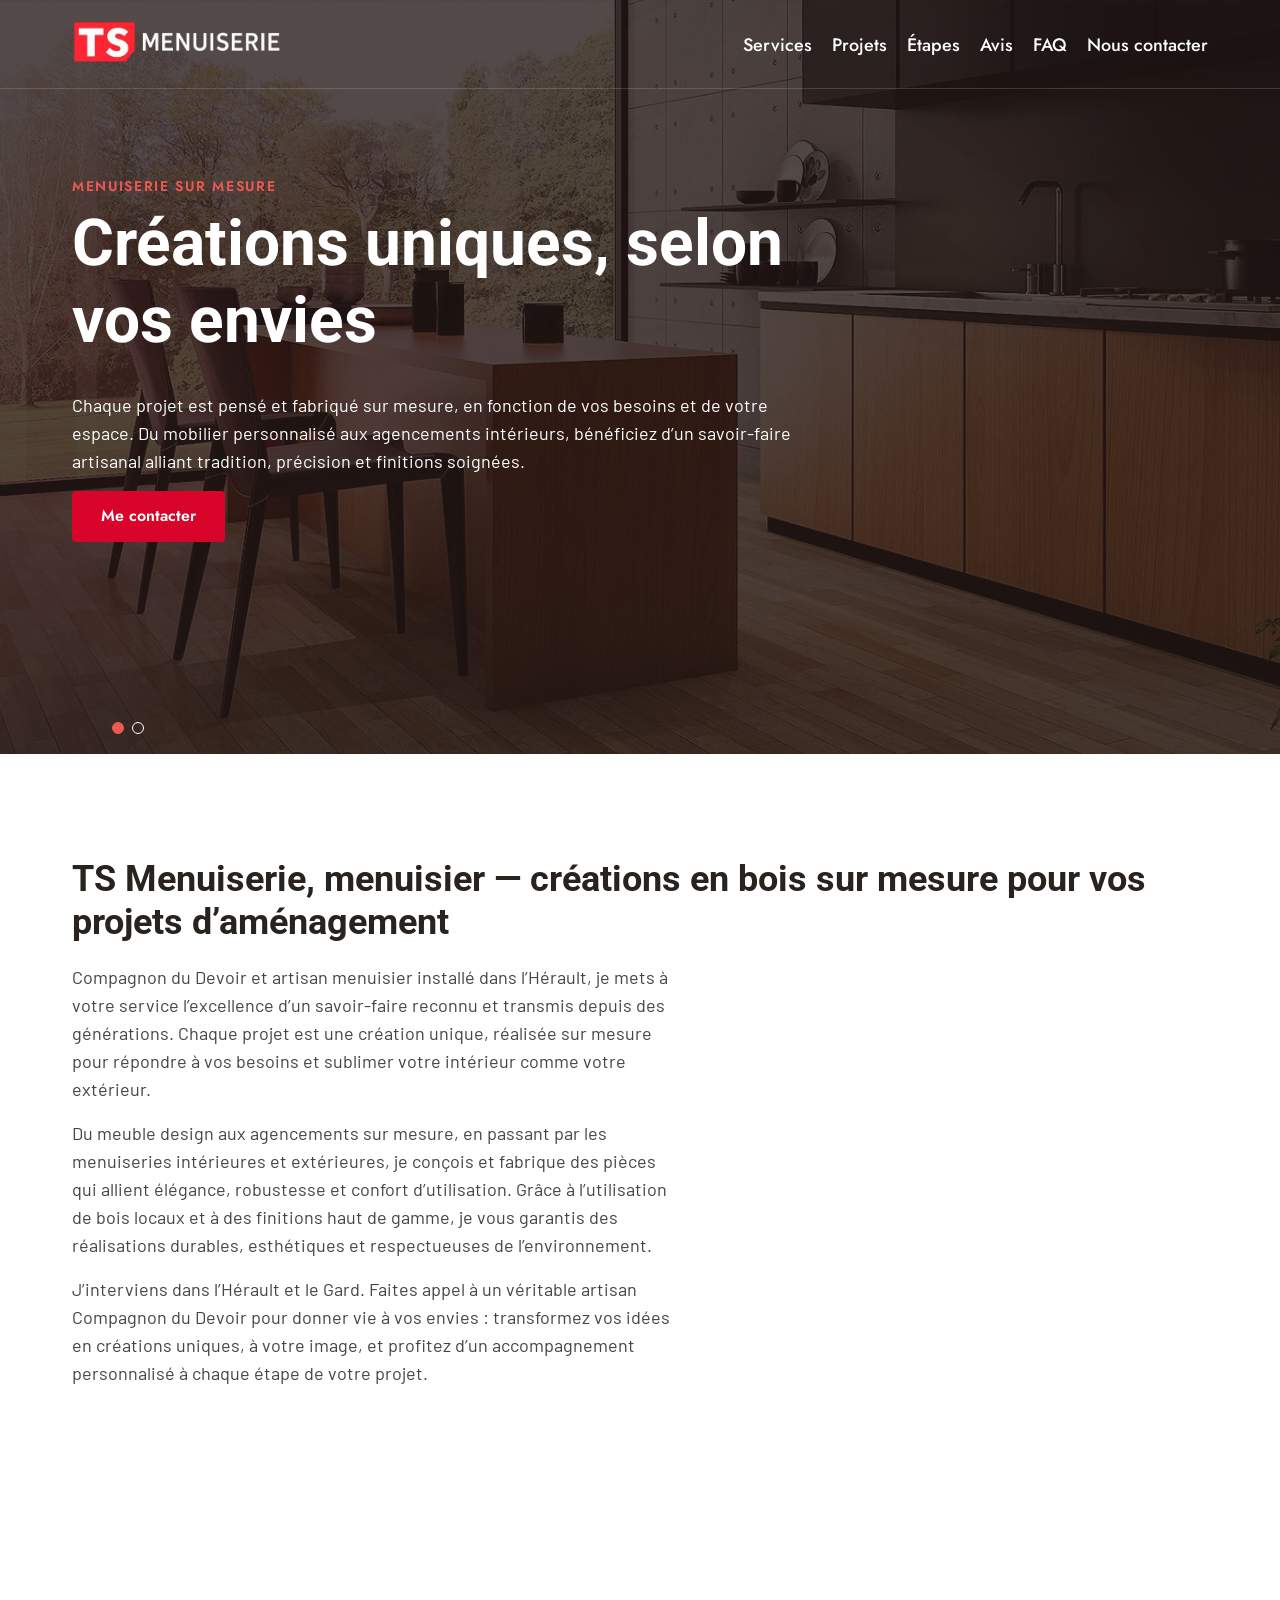
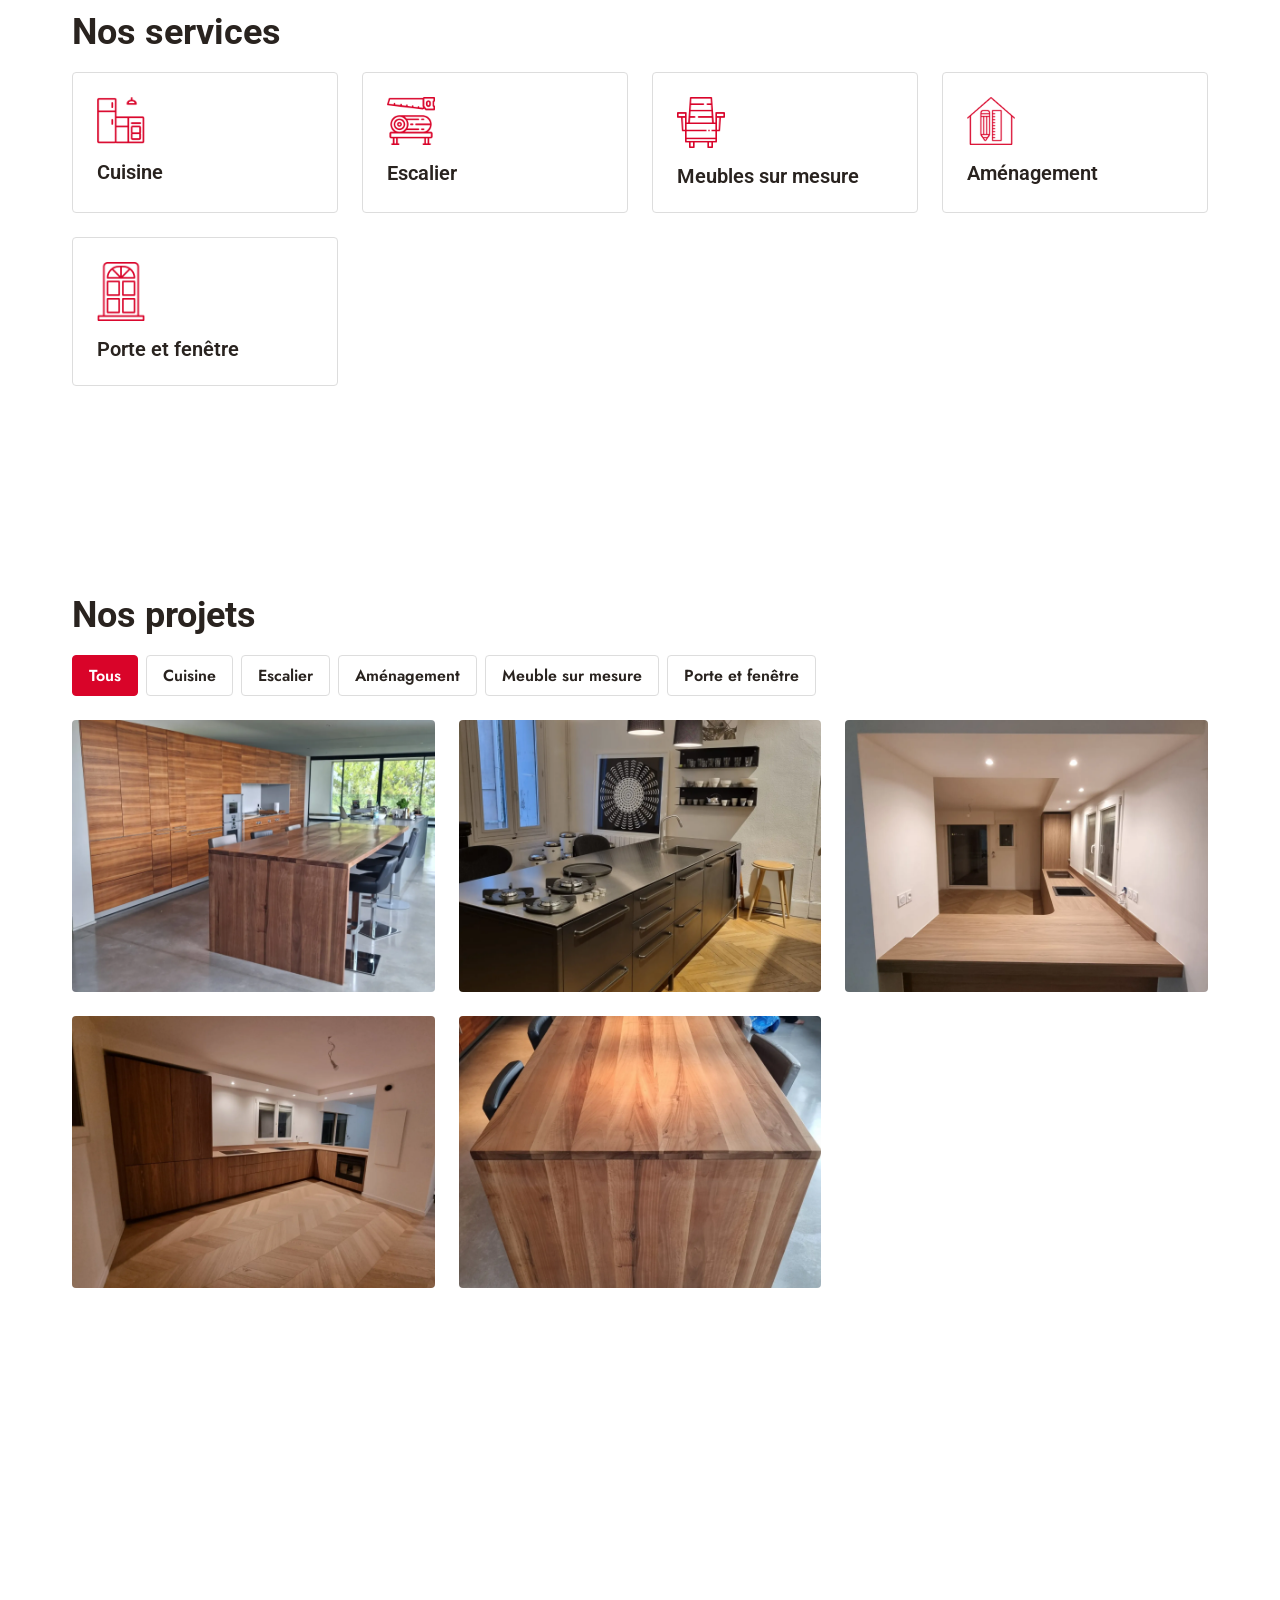
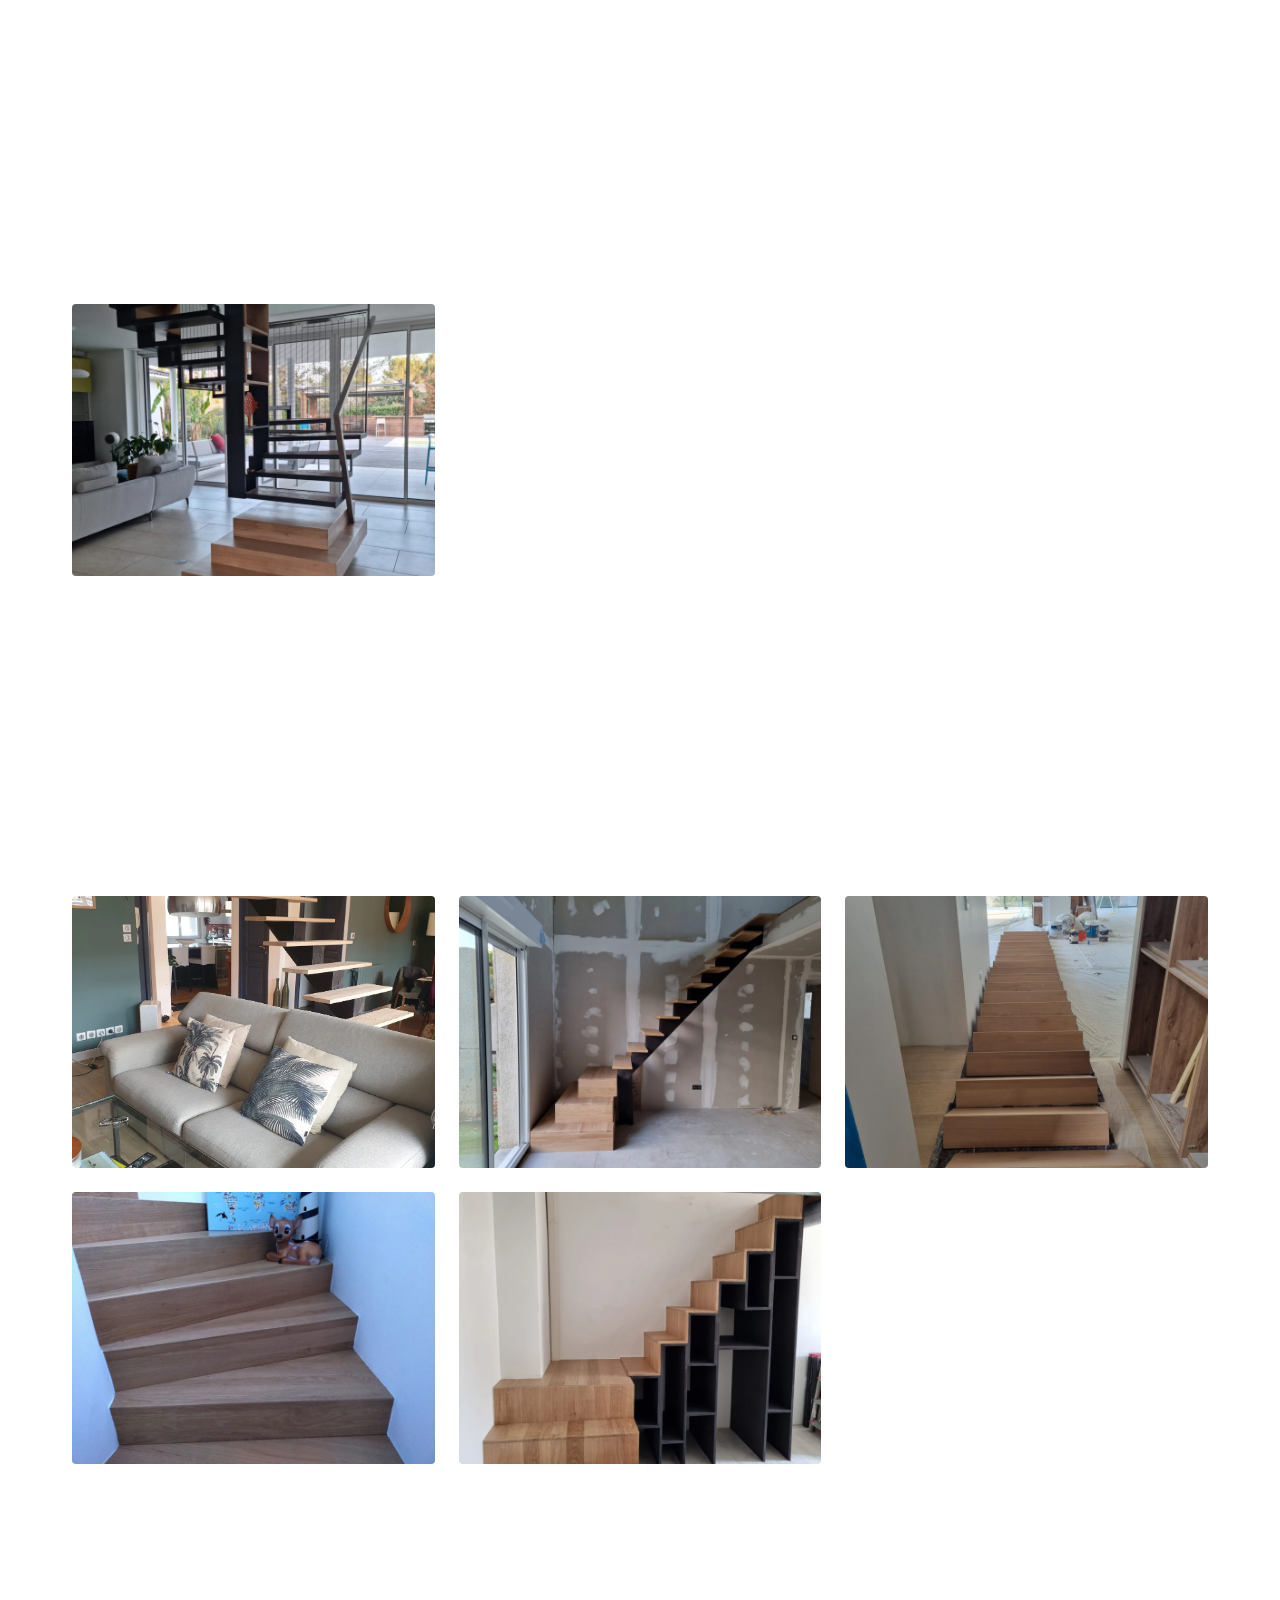
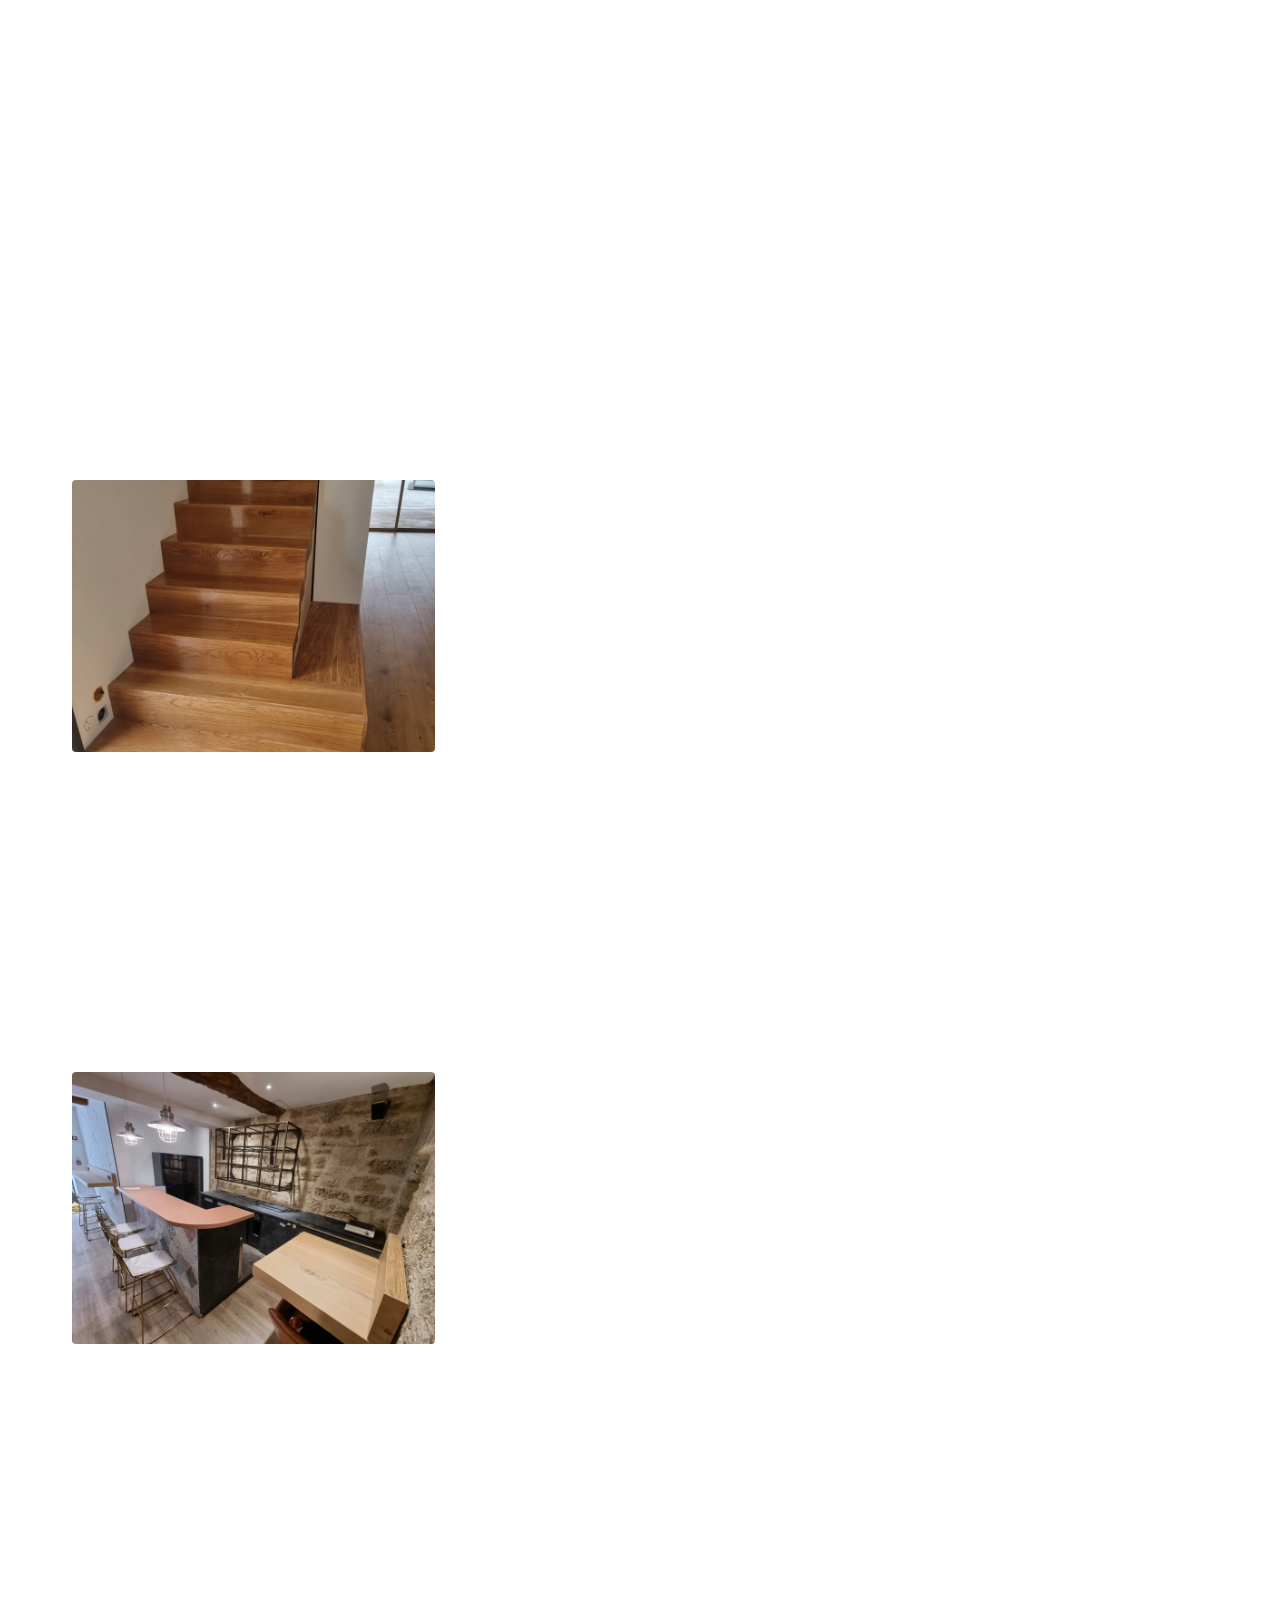
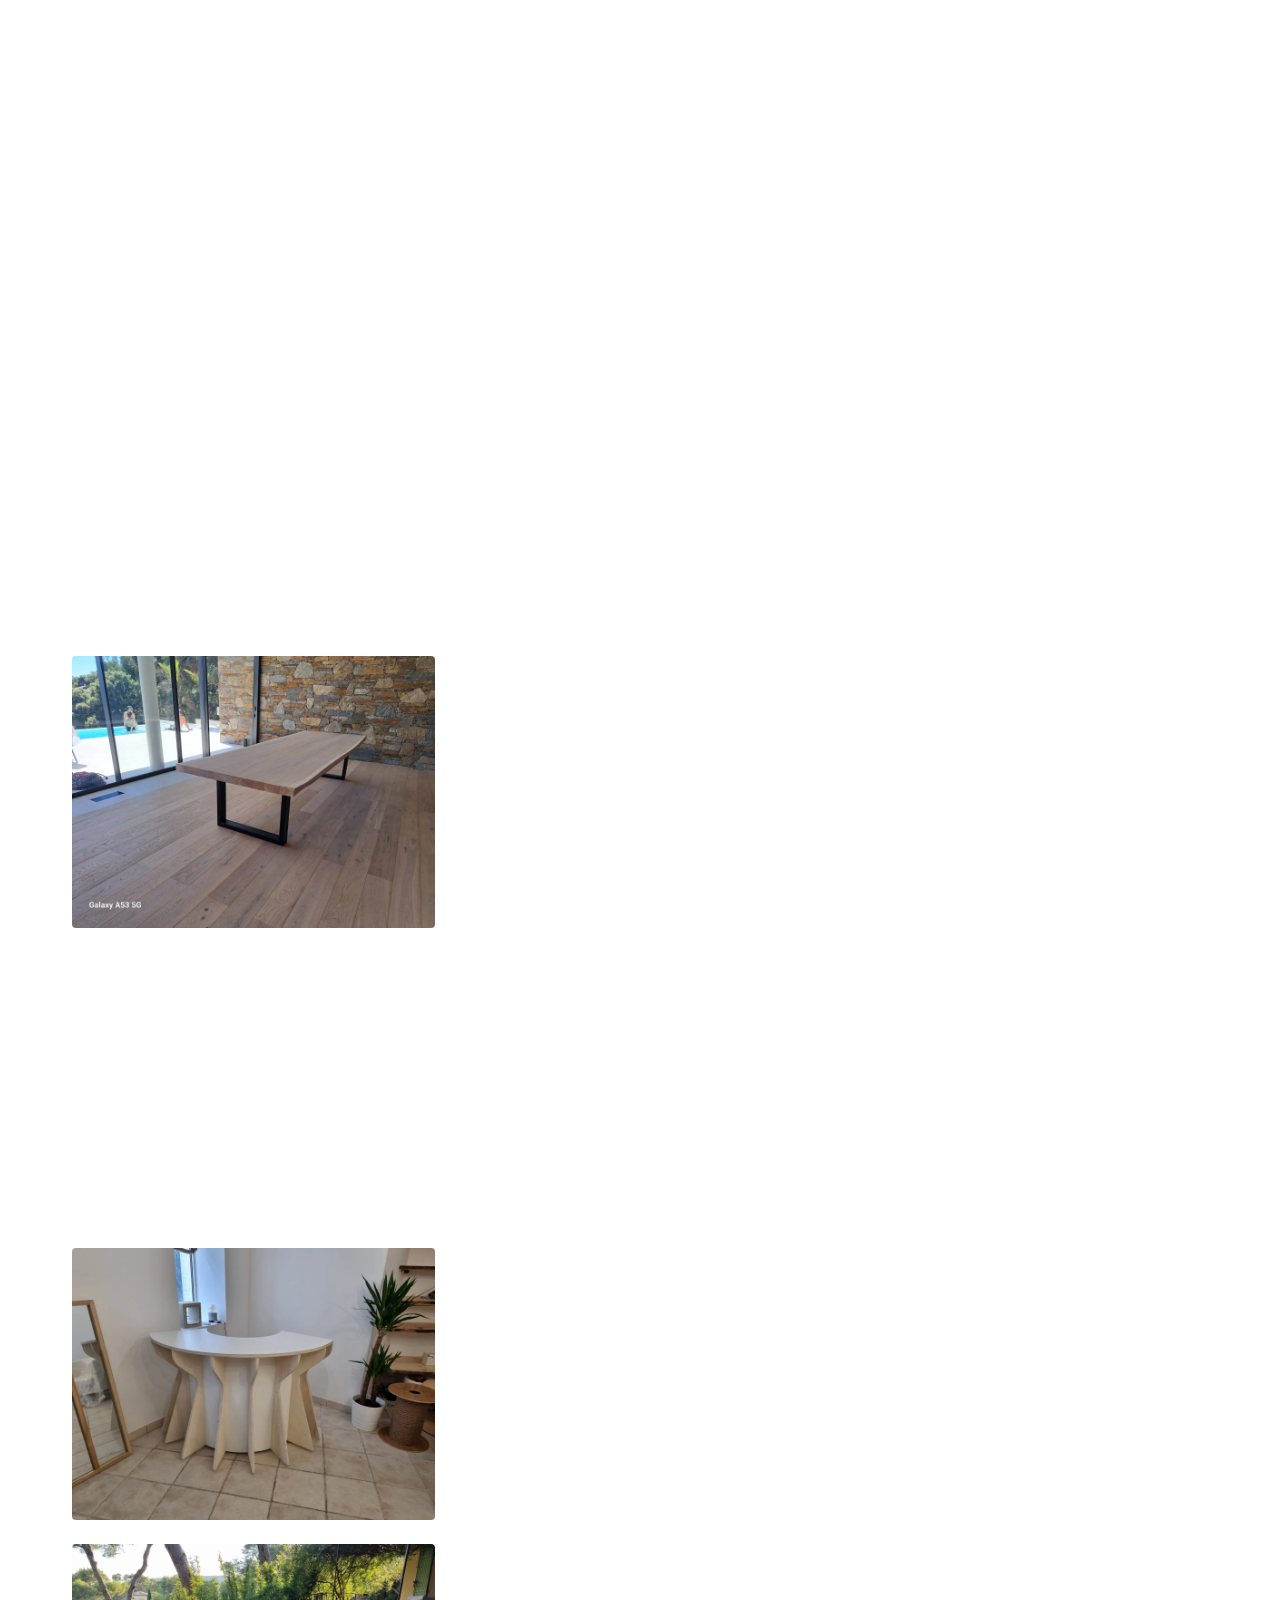
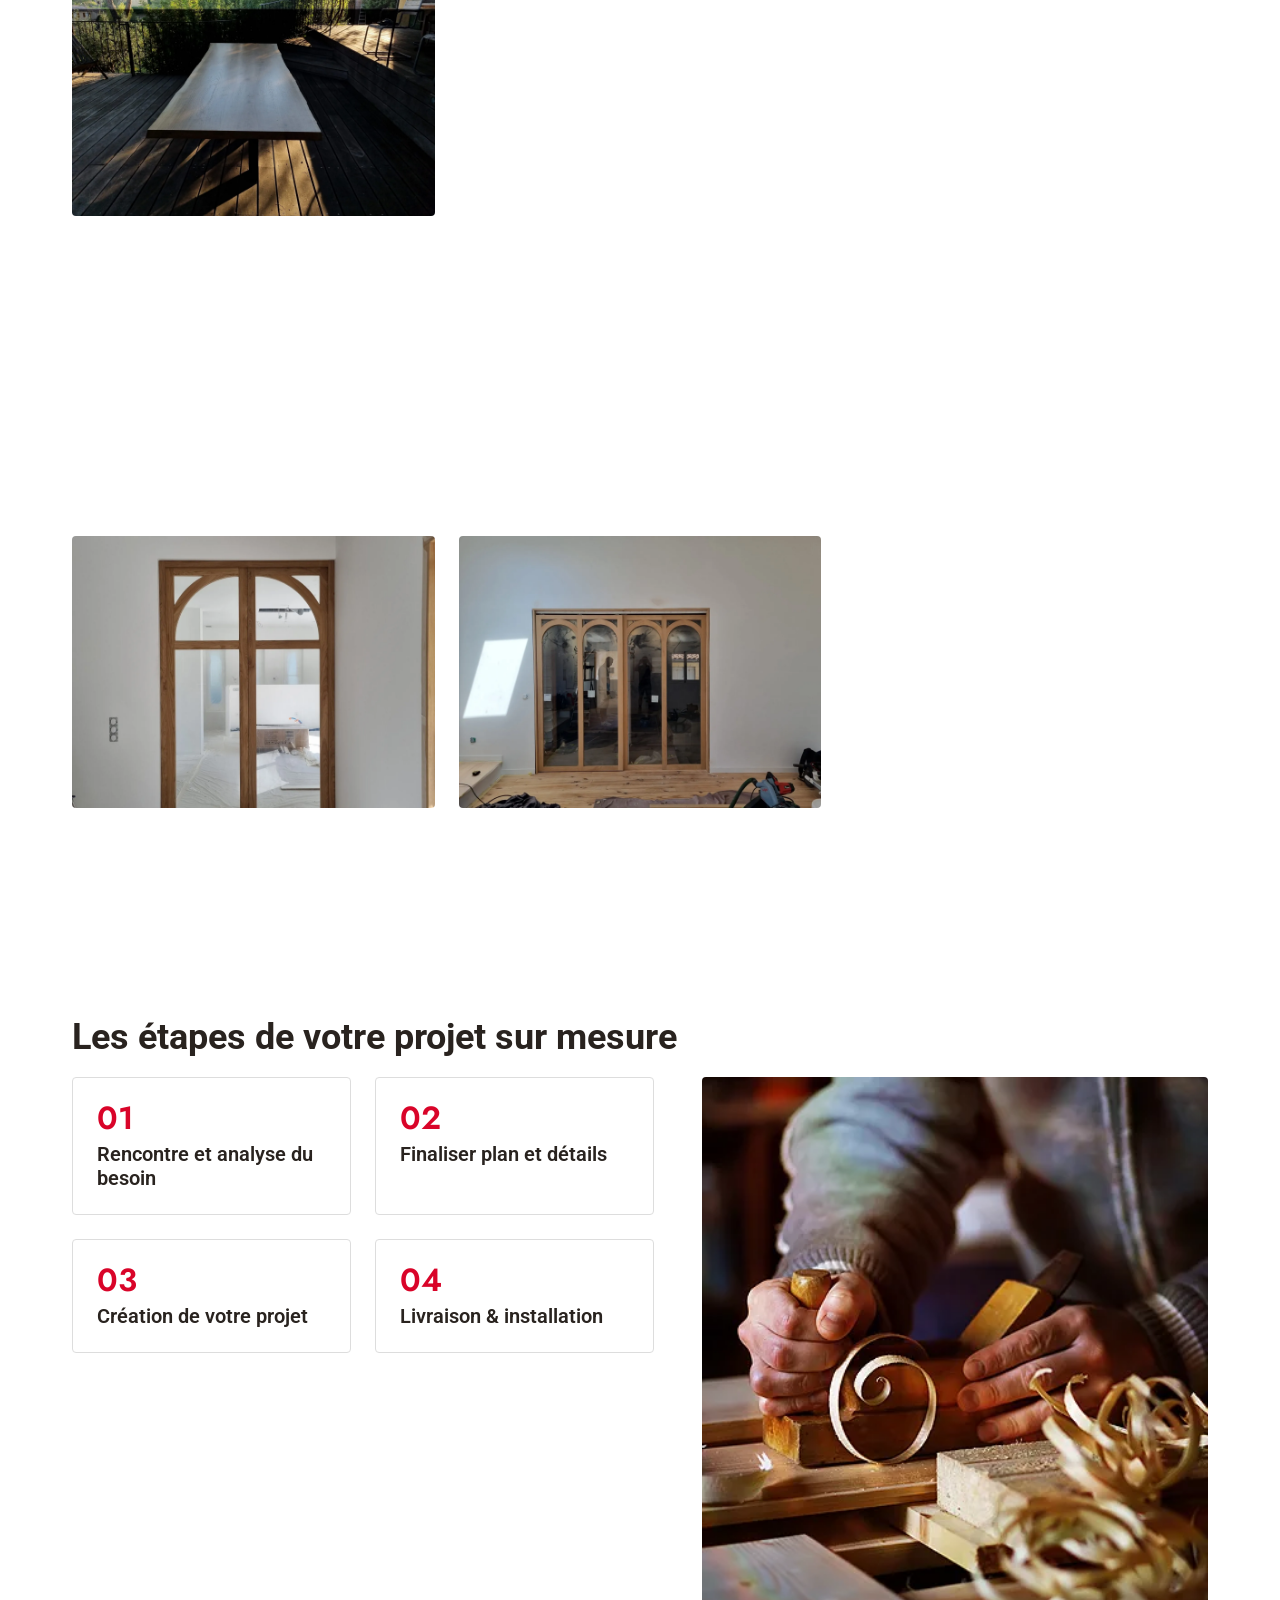
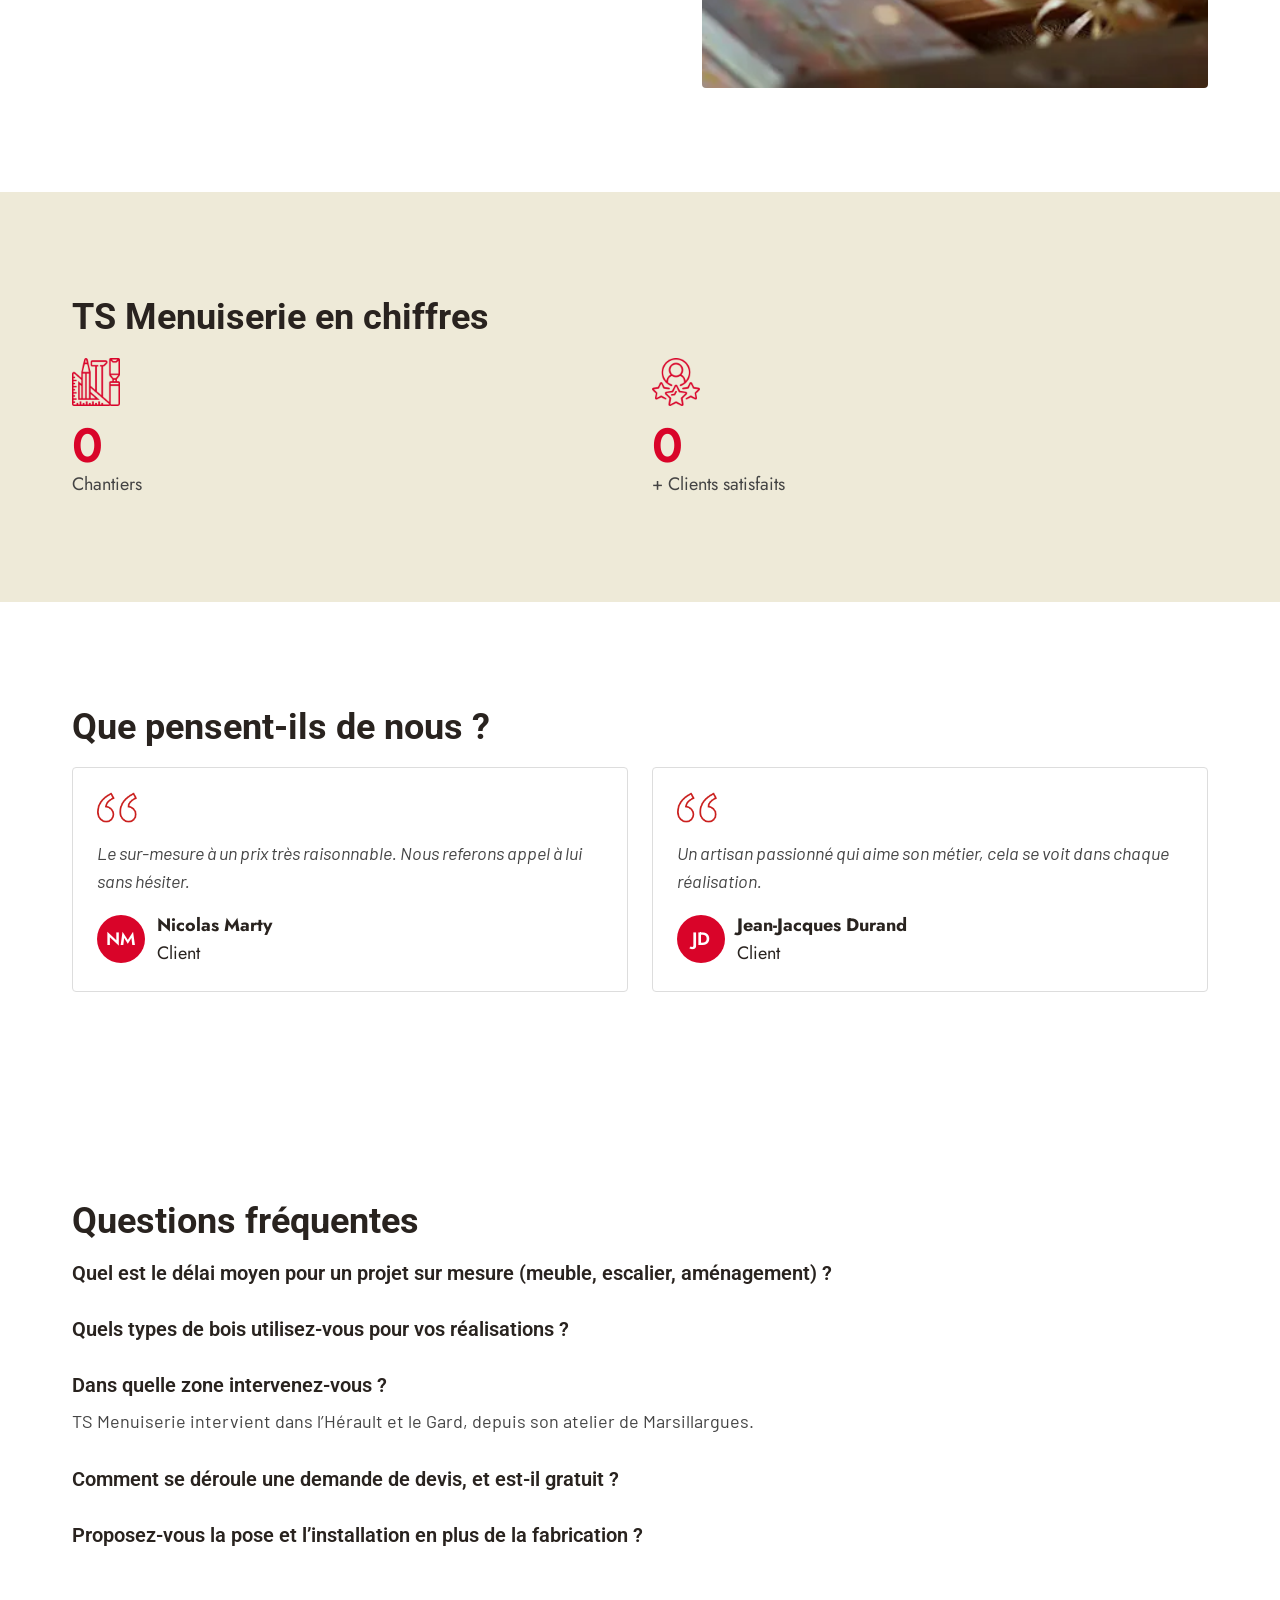
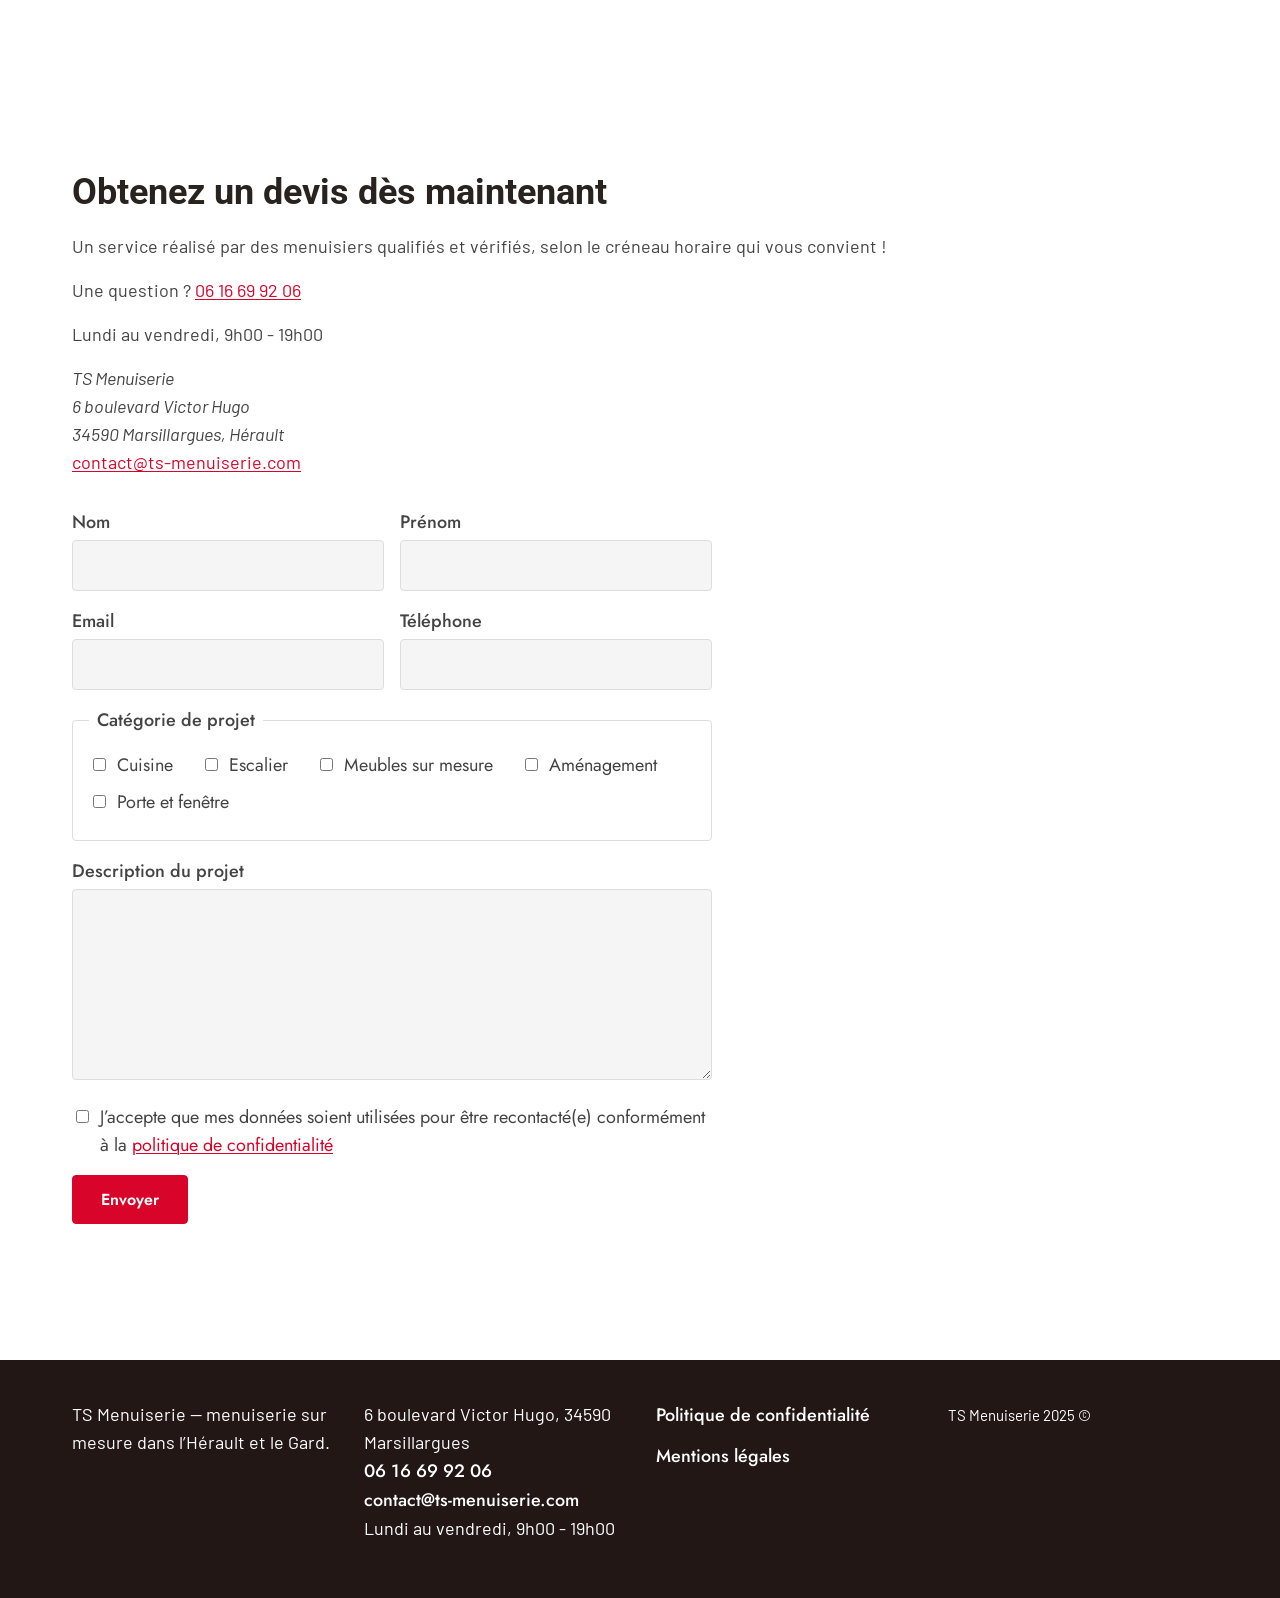
==== index.html @ 62d8c4ed "Harmonisation des sections Les deux derniers sur-titres ("Avis", "Nous contacter") sont retirés : to" ====
<!DOCTYPE html>
<html lang="fr">
<head>
<meta charset="utf-8">
<meta name="viewport" content="width=device-width, initial-scale=1">
<title>TS Menuiserie | Menuiserie sur mesure dans l'Hérault et le Gard</title>
<meta name="description" content="Artisan menuisier Compagnon du Devoir à Marsillargues. Cuisines, escaliers, meubles sur mesure, aménagements, portes et fenêtres dans l'Hérault et le Gard.">
<link rel="icon" href="/assets/img/favicon-32.png" sizes="32x32" type="image/png">
<link rel="apple-touch-icon" href="/assets/img/apple-touch-icon.png">
<link rel="canonical" href="https://ts-menuiserie.com/">
<meta property="og:type" content="website">
<meta property="og:site_name" content="TS Menuiserie">
<meta property="og:locale" content="fr_FR">
<meta property="og:url" content="https://ts-menuiserie.com/">
<meta property="og:title" content="TS Menuiserie | Menuiserie sur mesure dans l'Hérault et le Gard">
<meta property="og:description" content="Artisan menuisier Compagnon du Devoir à Marsillargues. Cuisines, escaliers, meubles sur mesure, aménagements, portes et fenêtres dans l'Hérault et le Gard.">
<meta property="og:image" content="https://ts-menuiserie.com/assets/img/og-image.jpg">
<meta property="og:image:width" content="1200">
<meta property="og:image:height" content="630">
<meta property="og:image:alt" content="Réalisation en bois sur mesure de TS Menuiserie">
<meta name="twitter:image" content="https://ts-menuiserie.com/assets/img/og-image.jpg">
<meta name="twitter:card" content="summary_large_image">
<meta name="twitter:title" content="TS Menuiserie | Menuiserie sur mesure dans l'Hérault et le Gard">
<meta name="twitter:description" content="Artisan menuisier Compagnon du Devoir à Marsillargues. Cuisines, escaliers, meubles sur mesure, aménagements, portes et fenêtres dans l'Hérault et le Gard.">
<link rel="preconnect" href="https://fonts.googleapis.com">
<link rel="preconnect" href="https://fonts.gstatic.com" crossorigin>
<link rel="stylesheet" href="https://fonts.googleapis.com/css2?family=Barlow:wght@400&family=Jost:wght@500;600&family=Roboto:wght@400;600;700&display=swap">
<link rel="stylesheet" href="/assets/css/style.css">
<!-- Données structurées (phase 7).
     Trois réserves, à lever quand les informations manqueront moins :
     1. FAQPage ne contient que la question dont la réponse est validée.
        Les quatre autres seront ajoutées ici, mot pour mot identiques au
        texte visible de la page, une fois rédigées avec l'artisan.
     2. Pas d'AggregateRating : les deux avis n'ont pas de note chiffrée, et
        inventer une note exposerait à une pénalité Google.
     3. L'adresse retenue est Marsillargues (celle affichée sur le site).
        Les mentions légales indiquent un siège à Fontanès : le NAP doit
        être unifié ici, dans les mentions légales et sur Google Business.
-->
<script type="application/ld+json">
{
  "@context": "https://schema.org",
  "@graph": [
    {
      "@type": "HomeAndConstructionBusiness",
      "@id": "https://ts-menuiserie.com/#entreprise",
      "name": "TS Menuiserie",
      "legalName": "T.S. MENUISERIE",
      "description": "Artisan menuisier Compagnon du Devoir installé à Marsillargues, dans l'Hérault. Cuisines, escaliers, meubles sur mesure, aménagements intérieurs, portes et fenêtres, pour les particuliers de l'Hérault et du Gard.",
      "url": "https://ts-menuiserie.com/",
      "telephone": "+33616699206",
      "email": "contact@ts-menuiserie.com",
      "priceRange": "€€",
      "address": {
        "@type": "PostalAddress",
        "streetAddress": "6 boulevard Victor Hugo",
      "addressLocality": "Marsillargues",
        "postalCode": "34590",
        "addressRegion": "Hérault",
        "addressCountry": "FR"
      },
      "areaServed": [
        {
          "@type": "AdministrativeArea",
          "name": "Hérault"
        },
        {
          "@type": "AdministrativeArea",
          "name": "Gard"
        }
      ],
      "openingHoursSpecification": [
        {
          "@type": "OpeningHoursSpecification",
          "dayOfWeek": [
            "Monday",
            "Tuesday",
            "Wednesday",
            "Thursday",
            "Friday"
          ],
          "opens": "09:00",
          "closes": "19:00"
        }
      ],
      "founder": {
        "@type": "Person",
        "name": "TS Menuiserie",
        "jobTitle": "Artisan menuisier, Compagnon du Devoir",
        "memberOf": {
          "@type": "Organization",
          "name": "Compagnons du Devoir"
        }
      },
      "knowsAbout": [
        "Menuiserie sur mesure",
        "Escalier en bois",
        "Agencement intérieur",
        "Bois locaux"
      ],
      "hasOfferCatalog": {
        "@type": "OfferCatalog",
        "name": "Prestations de menuiserie sur mesure",
        "itemListElement": [
          {
            "@type": "Offer",
            "itemOffered": {
              "@type": "Service",
              "name": "Cuisine sur mesure",
              "description": "Conception et fabrication de cuisines en bois sur mesure, adaptées à l'espace et aux usages.",
              "serviceType": "Cuisine sur mesure",
              "provider": {
                "@id": "https://ts-menuiserie.com/#entreprise"
              },
              "areaServed": [
                {
                  "@type": "AdministrativeArea",
                  "name": "Hérault"
                },
                {
                  "@type": "AdministrativeArea",
                  "name": "Gard"
                }
              ]
            }
          },
          {
            "@type": "Offer",
            "itemOffered": {
              "@type": "Service",
              "name": "Escalier sur mesure",
              "description": "Fabrication et pose d'escaliers en bois sur mesure : formes, essences et finitions au choix.",
              "serviceType": "Escalier sur mesure",
              "provider": {
                "@id": "https://ts-menuiserie.com/#entreprise"
              },
              "areaServed": [
                {
                  "@type": "AdministrativeArea",
                  "name": "Hérault"
                },
                {
                  "@type": "AdministrativeArea",
                  "name": "Gard"
                }
              ]
            }
          },
          {
            "@type": "Offer",
            "itemOffered": {
              "@type": "Service",
              "name": "Meubles sur mesure",
              "description": "Meubles en bois conçus et fabriqués à l'unité, du meuble design au mobilier d'appoint.",
              "serviceType": "Meubles sur mesure",
              "provider": {
                "@id": "https://ts-menuiserie.com/#entreprise"
              },
              "areaServed": [
                {
                  "@type": "AdministrativeArea",
                  "name": "Hérault"
                },
                {
                  "@type": "AdministrativeArea",
                  "name": "Gard"
                }
              ]
            }
          },
          {
            "@type": "Offer",
            "itemOffered": {
              "@type": "Service",
              "name": "Aménagement intérieur",
              "description": "Agencements et aménagements intérieurs sur mesure : rangements, dressings, bibliothèques.",
              "serviceType": "Aménagement intérieur",
              "provider": {
                "@id": "https://ts-menuiserie.com/#entreprise"
              },
              "areaServed": [
                {
                  "@type": "AdministrativeArea",
                  "name": "Hérault"
                },
                {
                  "@type": "AdministrativeArea",
                  "name": "Gard"
                }
              ]
            }
          },
          {
            "@type": "Offer",
            "itemOffered": {
              "@type": "Service",
              "name": "Porte et fenêtre",
              "description": "Menuiseries intérieures et extérieures en bois : portes, fenêtres, sur mesure.",
              "serviceType": "Porte et fenêtre",
              "provider": {
                "@id": "https://ts-menuiserie.com/#entreprise"
              },
              "areaServed": [
                {
                  "@type": "AdministrativeArea",
                  "name": "Hérault"
                },
                {
                  "@type": "AdministrativeArea",
                  "name": "Gard"
                }
              ]
            }
          }
        ]
      },
      "review": [
        {
          "@type": "Review",
          "author": {
            "@type": "Person",
            "name": "Nicolas Marty"
          },
          "reviewBody": "Le sur-mesure à un prix très raisonnable. Nous referons appel à lui sans hésiter."
        },
        {
          "@type": "Review",
          "author": {
            "@type": "Person",
            "name": "Jean-Jacques Durand"
          },
          "reviewBody": "Un artisan passionné qui aime son métier, cela se voit dans chaque réalisation."
        }
      ]
    },
    {
      "@type": "WebSite",
      "@id": "https://ts-menuiserie.com/#site",
      "url": "https://ts-menuiserie.com/",
      "name": "TS Menuiserie",
      "inLanguage": "fr-FR",
      "publisher": {
        "@id": "https://ts-menuiserie.com/#entreprise"
      }
    },
    {
      "@type": "FAQPage",
      "@id": "https://ts-menuiserie.com/#faq",
      "mainEntity": [
        {
          "@type": "Question",
          "name": "Dans quelle zone intervenez-vous ?",
          "acceptedAnswer": {
            "@type": "Answer",
            "text": "TS Menuiserie intervient dans l'Hérault et le Gard, depuis son atelier de Marsillargues."
          }
        }
      ]
    }
  ]
}
</script>
</head>
<body>

<header>
  <a href="/" aria-label="TS Menuiserie, accueil">
    <img src="/assets/img/logo-header.webp" width="500" height="112" alt="TS Menuiserie">
  </a>
  <button class="menu-bouton" aria-expanded="false" aria-controls="menu-principal" aria-label="Ouvrir le menu"><span></span></button>
  <nav id="menu-principal" aria-label="Navigation principale">
    <ul>
      <li><a href="#services">Services</a></li>
      <li><a href="#projets">Projets</a></li>
      <li><a href="#etapes">Étapes</a></li>
      <li><a href="#avis">Avis</a></li>
      <li><a href="#faq">FAQ</a></li>
      <li><a href="#contact">Nous contacter</a></li>
    </ul>
  </nav>
</header>

<main>

  <!-- Carrousel de bannière, repris du site actuel (2 slides). Défilement
       manuel : pas d'autoplay, donc pas de bouton pause à prévoir.
       Les deux slides sont dans le HTML : elles restent lisibles par les
       crawlers et sans JavaScript.
       Images de fond banner-7.jpg et banner-8.jpg à intégrer en phase 6. -->
  <section id="accueil" aria-roledescription="carrousel" aria-label="Présentation de TS Menuiserie">
    <ul class="diapos">
      <li class="diapo" aria-label="Diapositive 1 sur 2">
        <div>
          <p>Menuiserie sur mesure</p>
          <h1>Créations uniques, selon vos envies</h1>
          <p>Chaque projet est pensé et fabriqué sur mesure, en fonction de vos besoins et de votre espace. Du mobilier personnalisé aux agencements intérieurs, bénéficiez d’un savoir-faire artisanal alliant tradition, précision et finitions soignées.</p>
          <p><a class="bouton" href="#contact">Me contacter</a></p>
        </div>
      </li>
      <li class="diapo" aria-label="Diapositive 2 sur 2">
        <div>
          <p>Escalier</p>
          <h2>L’art de l’escalier sur mesure</h2>
          <p>Chaque escalier est une pièce unique, conçue pour s’intégrer harmonieusement à votre intérieur. Formes, matériaux, finitions… tout est pensé sur mesure. Faites confiance à un artisan passionné pour sublimer votre espace avec un escalier en bois alliant style, solidité et précision.</p>
          <p><a class="bouton" href="#contact">Me contacter</a></p>
        </div>
      </li>
    </ul>
    <div class="diapos-controles" role="group" aria-label="Choisir la diapositive">
      <button type="button" data-diapo="0" aria-current="true" aria-label="Aller à la diapositive 1"></button>
      <button type="button" data-diapo="1" aria-current="false" aria-label="Aller à la diapositive 2"></button>
    </div>
  </section>

  <section id="presentation">
    <h2>TS Menuiserie, menuisier — créations en bois sur mesure pour vos projets d’aménagement</h2>
    <p>Compagnon du Devoir et artisan menuisier installé dans l’Hérault, je mets à votre service l’excellence d’un savoir-faire reconnu et transmis depuis des générations. Chaque projet est une création unique, réalisée sur mesure pour répondre à vos besoins et sublimer votre intérieur comme votre extérieur.</p>
    <p>Du meuble design aux agencements sur mesure, en passant par les menuiseries intérieures et extérieures, je conçois et fabrique des pièces qui allient élégance, robustesse et confort d’utilisation. Grâce à l’utilisation de bois locaux et à des finitions haut de gamme, je vous garantis des réalisations durables, esthétiques et respectueuses de l’environnement.</p>
    <p>J’interviens dans l’Hérault et le Gard. Faites appel à un véritable artisan Compagnon du Devoir pour donner vie à vos envies : transformez vos idées en créations uniques, à votre image, et profitez d’un accompagnement personnalisé à chaque étape de votre projet.</p>
  </section>

  <section id="services">
    <h2>Nos services</h2>
    <ul>
      <li>
        <img src="/assets/img/icons/service-cuisine.webp" width="64" height="64" loading="lazy" alt="">
        <h3>Cuisine</h3>
      </li>
      <li>
        <img src="/assets/img/icons/service-escalier.webp" width="64" height="64" loading="lazy" alt="">
        <h3>Escalier</h3>
      </li>
      <li>
        <img src="/assets/img/icons/service-meuble.webp" width="64" height="64" loading="lazy" alt="">
        <h3>Meubles sur mesure</h3>
      </li>
      <li>
        <img src="/assets/img/icons/service-amenagement.webp" width="64" height="64" loading="lazy" alt="">
        <h3>Aménagement</h3>
      </li>
      <li>
        <img src="/assets/img/icons/service-porte-fenetre.webp" width="64" height="64" loading="lazy" alt="">
        <h3>Porte et fenêtre</h3>
      </li>
    </ul>
  </section>

  <section id="projets">
    <h2>Nos projets</h2>

    <div role="group" aria-label="Filtrer les projets par catégorie">
      <button type="button" data-filter="all" aria-pressed="true">Tous</button>
      <button type="button" data-filter="cuisine" aria-pressed="false">Cuisine</button>
      <button type="button" data-filter="escalier" aria-pressed="false">Escalier</button>
      <button type="button" data-filter="amenagement" aria-pressed="false">Aménagement</button>
      <button type="button" data-filter="meuble-sur-mesure" aria-pressed="false">Meuble sur mesure</button>
      <button type="button" data-filter="porte-fenetre" aria-pressed="false">Porte et fenêtre</button>
    </div>

    <!-- Les textes alternatifs sont pour l'instant génériques (catégorie +
         numéro) : uniques, exacts, mais peu descriptifs. Les remplacer par une
         description réelle de chaque réalisation (essence de bois, type
         d'ouvrage, pièce) est un gain SEO direct — à faire avec l'artisan. -->
    <ul id="galerie">
      <li data-category="cuisine">
        <img src="/assets/img/projets/cuisine/cuisine-01.webp" width="1600" height="2134" loading="lazy" decoding="async"
             alt="Cuisine en bois sur mesure réalisé par TS Menuiserie — cuisine n° 1">
      </li>
      <li data-category="cuisine">
        <img src="/assets/img/projets/cuisine/cuisine-02.webp" width="1600" height="2134" loading="lazy" decoding="async"
             alt="Cuisine en bois sur mesure réalisé par TS Menuiserie — cuisine n° 2">
      </li>
      <li data-category="cuisine">
        <img src="/assets/img/projets/cuisine/cuisine-03.webp" width="1600" height="2134" loading="lazy" decoding="async"
             alt="Cuisine en bois sur mesure réalisé par TS Menuiserie — cuisine n° 3">
      </li>
      <li data-category="cuisine">
        <img src="/assets/img/projets/cuisine/cuisine-04.webp" width="1600" height="1200" loading="lazy" decoding="async"
             alt="Cuisine en bois sur mesure réalisé par TS Menuiserie — cuisine n° 4">
      </li>
      <li data-category="cuisine">
        <img src="/assets/img/projets/cuisine/cuisine-05.webp" width="1600" height="2134" loading="lazy" decoding="async"
             alt="Cuisine en bois sur mesure réalisé par TS Menuiserie — cuisine n° 5">
      </li>
      <li data-category="cuisine">
        <img src="/assets/img/projets/cuisine/cuisine-06.webp" width="1600" height="1200" loading="lazy" decoding="async"
             alt="Cuisine en bois sur mesure réalisé par TS Menuiserie — cuisine n° 6">
      </li>
      <li data-category="cuisine">
        <img src="/assets/img/projets/cuisine/cuisine-07.webp" width="1600" height="2134" loading="lazy" decoding="async"
             alt="Cuisine en bois sur mesure réalisé par TS Menuiserie — cuisine n° 7">
      </li>
      <li data-category="cuisine">
        <img src="/assets/img/projets/cuisine/cuisine-08.webp" width="1600" height="2134" loading="lazy" decoding="async"
             alt="Cuisine en bois sur mesure réalisé par TS Menuiserie — cuisine n° 8">
      </li>
      <li data-category="cuisine">
        <img src="/assets/img/projets/cuisine/cuisine-09.webp" width="1600" height="2134" loading="lazy" decoding="async"
             alt="Cuisine en bois sur mesure réalisé par TS Menuiserie — cuisine n° 9">
      </li>
      <li data-category="cuisine">
        <img src="/assets/img/projets/cuisine/cuisine-10.webp" width="1600" height="1200" loading="lazy" decoding="async"
             alt="Cuisine en bois sur mesure réalisé par TS Menuiserie — cuisine n° 10">
      </li>
      <li data-category="cuisine">
        <img src="/assets/img/projets/cuisine/cuisine-11.webp" width="1600" height="2134" loading="lazy" decoding="async"
             alt="Cuisine en bois sur mesure réalisé par TS Menuiserie — cuisine n° 11">
      </li>
      <li data-category="cuisine">
        <img src="/assets/img/projets/cuisine/cuisine-12.webp" width="1600" height="1200" loading="lazy" decoding="async"
             alt="Cuisine en bois sur mesure réalisé par TS Menuiserie — cuisine n° 12">
      </li>
      <li data-category="escalier">
        <img src="/assets/img/projets/escalier/escalier-01.webp" width="1600" height="2134" loading="lazy" decoding="async"
             alt="Escalier en bois sur mesure réalisé par TS Menuiserie — escalier n° 1">
      </li>
      <li data-category="escalier">
        <img src="/assets/img/projets/escalier/escalier-02.webp" width="1600" height="2134" loading="lazy" decoding="async"
             alt="Escalier en bois sur mesure réalisé par TS Menuiserie — escalier n° 2">
      </li>
      <li data-category="escalier">
        <img src="/assets/img/projets/escalier/escalier-03.webp" width="810" height="1080" loading="lazy" decoding="async"
             alt="Escalier en bois sur mesure réalisé par TS Menuiserie — escalier n° 3">
      </li>
      <li data-category="escalier">
        <img src="/assets/img/projets/escalier/escalier-04.webp" width="1600" height="2134" loading="lazy" decoding="async"
             alt="Escalier en bois sur mesure réalisé par TS Menuiserie — escalier n° 4">
      </li>
      <li data-category="escalier">
        <img src="/assets/img/projets/escalier/escalier-05.webp" width="1600" height="2134" loading="lazy" decoding="async"
             alt="Escalier en bois sur mesure réalisé par TS Menuiserie — escalier n° 5">
      </li>
      <li data-category="escalier">
        <img src="/assets/img/projets/escalier/escalier-06.webp" width="980" height="2016" loading="lazy" decoding="async"
             alt="Escalier en bois sur mesure réalisé par TS Menuiserie — escalier n° 6">
      </li>
      <li data-category="escalier">
        <img src="/assets/img/projets/escalier/escalier-07.webp" width="1080" height="1080" loading="lazy" decoding="async"
             alt="Escalier en bois sur mesure réalisé par TS Menuiserie — escalier n° 7">
      </li>
      <li data-category="escalier">
        <img src="/assets/img/projets/escalier/escalier-08.webp" width="1600" height="1200" loading="lazy" decoding="async"
             alt="Escalier en bois sur mesure réalisé par TS Menuiserie — escalier n° 8">
      </li>
      <li data-category="escalier">
        <img src="/assets/img/projets/escalier/escalier-09.webp" width="1600" height="2134" loading="lazy" decoding="async"
             alt="Escalier en bois sur mesure réalisé par TS Menuiserie — escalier n° 9">
      </li>
      <li data-category="escalier">
        <img src="/assets/img/projets/escalier/escalier-10.webp" width="1600" height="1200" loading="lazy" decoding="async"
             alt="Escalier en bois sur mesure réalisé par TS Menuiserie — escalier n° 10">
      </li>
      <li data-category="escalier">
        <img src="/assets/img/projets/escalier/escalier-11.webp" width="1600" height="2134" loading="lazy" decoding="async"
             alt="Escalier en bois sur mesure réalisé par TS Menuiserie — escalier n° 11">
      </li>
      <li data-category="escalier">
        <img src="/assets/img/projets/escalier/escalier-12.webp" width="1600" height="2134" loading="lazy" decoding="async"
             alt="Escalier en bois sur mesure réalisé par TS Menuiserie — escalier n° 12">
      </li>
      <li data-category="escalier">
        <img src="/assets/img/projets/escalier/escalier-13.webp" width="1600" height="2134" loading="lazy" decoding="async"
             alt="Escalier en bois sur mesure réalisé par TS Menuiserie — escalier n° 13">
      </li>
      <li data-category="escalier">
        <img src="/assets/img/projets/escalier/escalier-14.webp" width="810" height="1080" loading="lazy" decoding="async"
             alt="Escalier en bois sur mesure réalisé par TS Menuiserie — escalier n° 14">
      </li>
      <li data-category="escalier">
        <img src="/assets/img/projets/escalier/escalier-15.webp" width="1600" height="2134" loading="lazy" decoding="async"
             alt="Escalier en bois sur mesure réalisé par TS Menuiserie — escalier n° 15">
      </li>
      <li data-category="escalier">
        <img src="/assets/img/projets/escalier/escalier-16.webp" width="1600" height="2134" loading="lazy" decoding="async"
             alt="Escalier en bois sur mesure réalisé par TS Menuiserie — escalier n° 16">
      </li>
      <li data-category="escalier">
        <img src="/assets/img/projets/escalier/escalier-17.webp" width="1600" height="2134" loading="lazy" decoding="async"
             alt="Escalier en bois sur mesure réalisé par TS Menuiserie — escalier n° 17">
      </li>
      <li data-category="escalier">
        <img src="/assets/img/projets/escalier/escalier-18.webp" width="980" height="2016" loading="lazy" decoding="async"
             alt="Escalier en bois sur mesure réalisé par TS Menuiserie — escalier n° 18">
      </li>
      <li data-category="escalier">
        <img src="/assets/img/projets/escalier/escalier-19.webp" width="1600" height="2134" loading="lazy" decoding="async"
             alt="Escalier en bois sur mesure réalisé par TS Menuiserie — escalier n° 19">
      </li>
      <li data-category="amenagement">
        <img src="/assets/img/projets/amenagement/amenagement-01.webp" width="756" height="1008" loading="lazy" decoding="async"
             alt="Aménagement intérieur sur mesure réalisé par TS Menuiserie — aménagement n° 1">
      </li>
      <li data-category="amenagement">
        <img src="/assets/img/projets/amenagement/amenagement-02.webp" width="1600" height="2134" loading="lazy" decoding="async"
             alt="Aménagement intérieur sur mesure réalisé par TS Menuiserie — aménagement n° 2">
      </li>
      <li data-category="amenagement">
        <img src="/assets/img/projets/amenagement/amenagement-03.webp" width="1536" height="2048" loading="lazy" decoding="async"
             alt="Aménagement intérieur sur mesure réalisé par TS Menuiserie — aménagement n° 3">
      </li>
      <li data-category="amenagement">
        <img src="/assets/img/projets/amenagement/amenagement-04.webp" width="1600" height="1200" loading="lazy" decoding="async"
             alt="Aménagement intérieur sur mesure réalisé par TS Menuiserie — aménagement n° 4">
      </li>
      <li data-category="amenagement">
        <img src="/assets/img/projets/amenagement/amenagement-05.webp" width="1600" height="1200" loading="lazy" decoding="async"
             alt="Aménagement intérieur sur mesure réalisé par TS Menuiserie — aménagement n° 5">
      </li>
      <li data-category="amenagement">
        <img src="/assets/img/projets/amenagement/amenagement-06.webp" width="1600" height="1200" loading="lazy" decoding="async"
             alt="Aménagement intérieur sur mesure réalisé par TS Menuiserie — aménagement n° 6">
      </li>
      <li data-category="amenagement">
        <img src="/assets/img/projets/amenagement/amenagement-07.webp" width="1600" height="1200" loading="lazy" decoding="async"
             alt="Aménagement intérieur sur mesure réalisé par TS Menuiserie — aménagement n° 7">
      </li>
      <li data-category="amenagement">
        <img src="/assets/img/projets/amenagement/amenagement-08.webp" width="1600" height="2134" loading="lazy" decoding="async"
             alt="Aménagement intérieur sur mesure réalisé par TS Menuiserie — aménagement n° 8">
      </li>
      <li data-category="amenagement">
        <img src="/assets/img/projets/amenagement/amenagement-09.webp" width="1008" height="756" loading="lazy" decoding="async"
             alt="Aménagement intérieur sur mesure réalisé par TS Menuiserie — aménagement n° 9">
      </li>
      <li data-category="amenagement">
        <img src="/assets/img/projets/amenagement/amenagement-10.webp" width="1600" height="2134" loading="lazy" decoding="async"
             alt="Aménagement intérieur sur mesure réalisé par TS Menuiserie — aménagement n° 10">
      </li>
      <li data-category="amenagement">
        <img src="/assets/img/projets/amenagement/amenagement-11.webp" width="1600" height="1200" loading="lazy" decoding="async"
             alt="Aménagement intérieur sur mesure réalisé par TS Menuiserie — aménagement n° 11">
      </li>
      <li data-category="amenagement">
        <img src="/assets/img/projets/amenagement/amenagement-12.webp" width="1600" height="1200" loading="lazy" decoding="async"
             alt="Aménagement intérieur sur mesure réalisé par TS Menuiserie — aménagement n° 12">
      </li>
      <li data-category="amenagement">
        <img src="/assets/img/projets/amenagement/amenagement-13.webp" width="1600" height="2134" loading="lazy" decoding="async"
             alt="Aménagement intérieur sur mesure réalisé par TS Menuiserie — aménagement n° 13">
      </li>
      <li data-category="amenagement">
        <img src="/assets/img/projets/amenagement/amenagement-14.webp" width="1600" height="2134" loading="lazy" decoding="async"
             alt="Aménagement intérieur sur mesure réalisé par TS Menuiserie — aménagement n° 14">
      </li>
      <li data-category="amenagement">
        <img src="/assets/img/projets/amenagement/amenagement-15.webp" width="1600" height="2134" loading="lazy" decoding="async"
             alt="Aménagement intérieur sur mesure réalisé par TS Menuiserie — aménagement n° 15">
      </li>
      <li data-category="amenagement">
        <img src="/assets/img/projets/amenagement/amenagement-16.webp" width="1600" height="2134" loading="lazy" decoding="async"
             alt="Aménagement intérieur sur mesure réalisé par TS Menuiserie — aménagement n° 16">
      </li>
      <li data-category="amenagement">
        <img src="/assets/img/projets/amenagement/amenagement-17.webp" width="1008" height="756" loading="lazy" decoding="async"
             alt="Aménagement intérieur sur mesure réalisé par TS Menuiserie — aménagement n° 17">
      </li>
      <li data-category="meuble-sur-mesure">
        <img src="/assets/img/projets/meuble-sur-mesure/meuble-sur-mesure-01.webp" width="1600" height="1200" loading="lazy" decoding="async"
             alt="Meuble en bois sur mesure réalisé par TS Menuiserie — meuble n° 1">
      </li>
      <li data-category="meuble-sur-mesure">
        <img src="/assets/img/projets/meuble-sur-mesure/meuble-sur-mesure-02.webp" width="1200" height="1600" loading="lazy" decoding="async"
             alt="Meuble en bois sur mesure réalisé par TS Menuiserie — meuble n° 2">
      </li>
      <li data-category="meuble-sur-mesure">
        <img src="/assets/img/projets/meuble-sur-mesure/meuble-sur-mesure-03.webp" width="1600" height="1200" loading="lazy" decoding="async"
             alt="Meuble en bois sur mesure réalisé par TS Menuiserie — meuble n° 3">
      </li>
      <li data-category="meuble-sur-mesure">
        <img src="/assets/img/projets/meuble-sur-mesure/meuble-sur-mesure-04.webp" width="1600" height="1200" loading="lazy" decoding="async"
             alt="Meuble en bois sur mesure réalisé par TS Menuiserie — meuble n° 4">
      </li>
      <li data-category="meuble-sur-mesure">
        <img src="/assets/img/projets/meuble-sur-mesure/meuble-sur-mesure-05.webp" width="1600" height="2134" loading="lazy" decoding="async"
             alt="Meuble en bois sur mesure réalisé par TS Menuiserie — meuble n° 5">
      </li>
      <li data-category="meuble-sur-mesure">
        <img src="/assets/img/projets/meuble-sur-mesure/meuble-sur-mesure-06.webp" width="1600" height="1200" loading="lazy" decoding="async"
             alt="Meuble en bois sur mesure réalisé par TS Menuiserie — meuble n° 6">
      </li>
      <li data-category="meuble-sur-mesure">
        <img src="/assets/img/projets/meuble-sur-mesure/meuble-sur-mesure-07.webp" width="1600" height="1200" loading="lazy" decoding="async"
             alt="Meuble en bois sur mesure réalisé par TS Menuiserie — meuble n° 7">
      </li>
      <li data-category="meuble-sur-mesure">
        <img src="/assets/img/projets/meuble-sur-mesure/meuble-sur-mesure-08.webp" width="1600" height="2134" loading="lazy" decoding="async"
             alt="Meuble en bois sur mesure réalisé par TS Menuiserie — meuble n° 8">
      </li>
      <li data-category="meuble-sur-mesure">
        <img src="/assets/img/projets/meuble-sur-mesure/meuble-sur-mesure-09.webp" width="1600" height="1200" loading="lazy" decoding="async"
             alt="Meuble en bois sur mesure réalisé par TS Menuiserie — meuble n° 9">
      </li>
      <li data-category="meuble-sur-mesure">
        <img src="/assets/img/projets/meuble-sur-mesure/meuble-sur-mesure-10.webp" width="1600" height="1200" loading="lazy" decoding="async"
             alt="Meuble en bois sur mesure réalisé par TS Menuiserie — meuble n° 10">
      </li>
      <li data-category="meuble-sur-mesure">
        <img src="/assets/img/projets/meuble-sur-mesure/meuble-sur-mesure-11.webp" width="1600" height="2134" loading="lazy" decoding="async"
             alt="Meuble en bois sur mesure réalisé par TS Menuiserie — meuble n° 11">
      </li>
      <li data-category="meuble-sur-mesure">
        <img src="/assets/img/projets/meuble-sur-mesure/meuble-sur-mesure-12.webp" width="1600" height="1200" loading="lazy" decoding="async"
             alt="Meuble en bois sur mesure réalisé par TS Menuiserie — meuble n° 12">
      </li>
      <li data-category="meuble-sur-mesure">
        <img src="/assets/img/projets/meuble-sur-mesure/meuble-sur-mesure-13.webp" width="1600" height="2134" loading="lazy" decoding="async"
             alt="Meuble en bois sur mesure réalisé par TS Menuiserie — meuble n° 13">
      </li>
      <li data-category="porte-fenetre">
        <img src="/assets/img/projets/porte-fenetre/porte-fenetre-01.webp" width="1600" height="1200" loading="lazy" decoding="async"
             alt="Porte ou fenêtre en bois sur mesure réalisé par TS Menuiserie — porte et fenêtre n° 1">
      </li>
      <li data-category="porte-fenetre">
        <img src="/assets/img/projets/porte-fenetre/porte-fenetre-02.webp" width="1600" height="2134" loading="lazy" decoding="async"
             alt="Porte ou fenêtre en bois sur mesure réalisé par TS Menuiserie — porte et fenêtre n° 2">
      </li>
      <li data-category="porte-fenetre">
        <img src="/assets/img/projets/porte-fenetre/porte-fenetre-03.webp" width="1600" height="2134" loading="lazy" decoding="async"
             alt="Porte ou fenêtre en bois sur mesure réalisé par TS Menuiserie — porte et fenêtre n° 3">
      </li>
      <li data-category="porte-fenetre">
        <img src="/assets/img/projets/porte-fenetre/porte-fenetre-04.webp" width="1600" height="1200" loading="lazy" decoding="async"
             alt="Porte ou fenêtre en bois sur mesure réalisé par TS Menuiserie — porte et fenêtre n° 4">
      </li>
    </ul>
  </section>

  <section id="etapes">
    <h2>Les étapes de votre projet sur mesure</h2>
    <img class="illustration" src="/assets/img/atelier-rabotage.webp" width="400" height="483"
         loading="lazy" decoding="async"
         alt="Mains d’artisan rabotant une pièce de bois, copeaux en premier plan">
    <ol>
      <li><h3>Rencontre et analyse du besoin</h3></li>
      <li><h3>Finaliser plan et détails</h3></li>
      <li><h3>Création de votre projet</h3></li>
      <li><h3>Livraison &amp; installation</h3></li>
    </ol>
  </section>

  <section id="chiffres">
    <h2>TS Menuiserie en chiffres</h2>
    <!-- BLOQUANT (section 14 du cahier des charges) : chiffres réels à obtenir auprès de l'artisan.
         Le site en ligne affiche encore 0 et 0+, valeurs par défaut du template. -->
    <ul>
      <li>
        <img src="/assets/img/icons/compteur-chantiers.webp" width="64" height="64" loading="lazy" alt="">
        <span data-counter="0">0</span> <span>Chantiers</span>
      </li>
      <li>
        <img src="/assets/img/icons/compteur-clients.webp" width="64" height="64" loading="lazy" alt="">
        <span data-counter="0">0</span>+ <span>Clients satisfaits</span>
      </li>
    </ul>
  </section>

  <section id="avis">
    <h2>Que pensent-ils de nous ?</h2>
    <ul>
      <li>
        <figure>
          <img src="/assets/img/icons/citation.webp" width="64" height="50" loading="lazy" alt="">
          <blockquote><p>Le sur-mesure à un prix très raisonnable. Nous referons appel à lui sans hésiter.</p></blockquote>
          <figcaption>
            <span class="pastille" aria-hidden="true">NM</span>
            <span><strong>Nicolas Marty</strong><br>Client</span>
          </figcaption>
        </figure>
      </li>
      <li>
        <figure>
          <img src="/assets/img/icons/citation.webp" width="64" height="50" loading="lazy" alt="">
          <blockquote><p>Un artisan passionné qui aime son métier, cela se voit dans chaque réalisation.</p></blockquote>
          <figcaption>
            <span class="pastille" aria-hidden="true">JD</span>
            <span><strong>Jean-Jacques Durand</strong><br>Client</span>
          </figcaption>
        </figure>
      </li>
    </ul>
  </section>

  <section id="faq">
    <h2>Questions fréquentes</h2>
    <!-- Réponses à rédiger et valider avec l'artisan (section 13 du cahier des charges).
         Les <p> vides ci-dessous sont des emplacements : ne pas publier en l'état,
         le JSON-LD FAQPage de la phase 7 doit reprendre ces réponses mot pour mot. -->
    <h3>Quel est le délai moyen pour un projet sur mesure (meuble, escalier, aménagement) ?</h3>
    <p><!-- TODO réponse artisan --></p>

    <h3>Quels types de bois utilisez-vous pour vos réalisations ?</h3>
    <p><!-- TODO réponse artisan --></p>

    <h3>Dans quelle zone intervenez-vous ?</h3>
    <p>TS Menuiserie intervient dans l’Hérault et le Gard, depuis son atelier de Marsillargues.<!-- À compléter/valider avec l'artisan : communes ou rayon exact. --></p>

    <h3>Comment se déroule une demande de devis, et est-il gratuit ?</h3>
    <p><!-- TODO réponse artisan --></p>

    <h3>Proposez-vous la pose et l’installation en plus de la fabrication ?</h3>
    <p><!-- TODO réponse artisan --></p>
  </section>

  <section id="contact">
    <h2>Obtenez un devis dès maintenant</h2>
    <p>Un service réalisé par des menuisiers qualifiés et vérifiés, selon le créneau horaire qui vous convient !</p>

    <p>Une question ? <a href="tel:+33616699206">06 16 69 92 06</a></p>
    <p>Lundi au vendredi, 9h00 - 19h00</p>
    <address>
      TS Menuiserie<br>
      6 boulevard Victor Hugo<br>
      34590 Marsillargues, Hérault
    </address>
    <p><a href="mailto:contact@ts-menuiserie.com">contact@ts-menuiserie.com</a></p>

    <form id="contact-form">
      <p>
        <label for="nom">Nom</label>
        <input type="text" id="nom" name="nom" autocomplete="family-name" required>
      </p>
      <p>
        <label for="prenom">Prénom</label>
        <input type="text" id="prenom" name="prenom" autocomplete="given-name" required>
      </p>
      <p>
        <label for="email">Email</label>
        <input type="email" id="email" name="email" autocomplete="email" required>
      </p>
      <p>
        <label for="telephone">Téléphone</label>
        <input type="tel" id="telephone" name="telephone" autocomplete="tel" required>
      </p>

      <fieldset>
        <legend>Catégorie de projet</legend>
        <p><input type="checkbox" id="cat-cuisine" name="categories" value="Cuisine"><label for="cat-cuisine">Cuisine</label></p>
        <p><input type="checkbox" id="cat-escalier" name="categories" value="Escalier"><label for="cat-escalier">Escalier</label></p>
        <p><input type="checkbox" id="cat-meuble" name="categories" value="Meubles sur mesure"><label for="cat-meuble">Meubles sur mesure</label></p>
        <p><input type="checkbox" id="cat-amenagement" name="categories" value="Aménagement"><label for="cat-amenagement">Aménagement</label></p>
        <p><input type="checkbox" id="cat-porte-fenetre" name="categories" value="Porte et fenêtre"><label for="cat-porte-fenetre">Porte et fenêtre</label></p>
      </fieldset>

      <p>
        <label for="description">Description du projet</label>
        <textarea id="description" name="description" rows="6"></textarea>
      </p>

      <p>
        <input type="checkbox" id="consentement" name="consentement" required>
        <label for="consentement">J’accepte que mes données soient utilisées pour être recontacté(e) conformément à la <a href="/politique-de-confidentialite.html">politique de confidentialité</a></label>
      </p>

      <!-- Honeypot anti-spam : sorti de l'écran en CSS plutôt que masqué par
           l'attribut hidden, que beaucoup de robots savent ignorer. -->
      <p class="pot-de-miel" aria-hidden="true">
        <label for="societe">Ne pas remplir ce champ</label>
        <input type="text" id="societe" name="societe" tabindex="-1" autocomplete="off">
      </p>

      <p><button type="submit">Envoyer</button></p>
      <p role="status" aria-live="polite" id="form-status"></p>
    </form>
  </section>

</main>

<footer>
  <p>TS Menuiserie — menuiserie sur mesure dans l’Hérault et le Gard.</p>
  <address>
    6 boulevard Victor Hugo, 34590 Marsillargues<br>
    <a href="tel:+33616699206">06 16 69 92 06</a><br>
    <a href="mailto:contact@ts-menuiserie.com">contact@ts-menuiserie.com</a><br>
    Lundi au vendredi, 9h00 - 19h00
  </address>
  <nav aria-label="Pages légales">
    <ul>
      <li><a href="/politique-de-confidentialite.html">Politique de confidentialité</a></li>
      <li><a href="/mentions-legales.html">Mentions légales</a></li>
    </ul>
  </nav>
  <p><small>TS Menuiserie 2025 ©</small></p>
</footer>

<script src="/assets/js/menu.js" defer></script>
<script src="/assets/js/hero-slider.js" defer></script>
<script src="/assets/js/gallery-filter.js" defer></script>
<script src="/assets/js/counters.js" defer></script>
<script src="/assets/js/contact-form.js" defer></script>
</body>
</html>
---- assets/css/style.css ----
/* TS Menuiserie — identité visuelle reprise du site actuel (thème Craftmax).
   Sources : craftmax/assets/css/style.css (:root, typographies) et les
   surcharges Elementor de la page d'accueil.
   Mobile-first : les media queries desktop arrivent en phase 3. */

:root {
  /* Palette */
  --rouge: #d90429;          /* --thm-base du thème : accent, boutons, liens actifs */
  --rouge-fonce: #ca1d1d;    /* --thm-secondary : survol */
  --rouge-clair: #ec5a52;    /* même rouge éclairci, pour lisibilité sur fond sombre
                                (le rouge de marque ne donne que 3.33:1 sur #221715) */
  --brun-tres-fonce: #221715;/* fond des sections sombres */
  --brun-titre: #29231f;     /* couleur des titres */
  --texte: #444444;
  --creme: #eeead8;
  --gris-clair: #f5f5f5;
  --bordure: #dddddd;
  --blanc: #ffffff;

  /* Typographies */
  --font-corps: 'Barlow', system-ui, -apple-system, 'Segoe UI', sans-serif;
  --font-titre: 'Roboto', system-ui, -apple-system, 'Segoe UI', sans-serif;
  --font-label: 'Jost', system-ui, -apple-system, 'Segoe UI', sans-serif;

  /* Rythme */
  --gouttiere: 1rem;
  --section-y: 3.5rem;
  --max-largeur: 1200px;
  --radius: 4px;
}

*, *::before, *::after { box-sizing: border-box; }

body {
  margin: 0;
  font-family: var(--font-corps);
  font-size: 1.125rem;   /* 18px, comme le thème actuel */
  line-height: 1.556;    /* 28px */
  font-weight: 400;
  color: var(--texte);
  background: var(--blanc);
  -webkit-font-smoothing: antialiased;
}

h1, h2, h3, h4 {
  font-family: var(--font-titre);
  color: var(--brun-titre);
  line-height: 1.2;
  margin: 0 0 0.5em;
}
h1 { font-size: 2.25rem; font-weight: 700; }
h2 { font-size: 1.75rem; font-weight: 700; }
h3 { font-size: 1.25rem; font-weight: 600; }

p { margin: 0 0 1rem; }

a { color: var(--rouge); text-decoration-thickness: 1px; text-underline-offset: 2px; }
a:hover { color: var(--rouge-fonce); }

img { max-width: 100%; height: auto; display: block; }

:focus-visible { outline: 2px solid var(--rouge); outline-offset: 2px; }

/* Sur-titre rouge en capitales du carrousel, repris du site actuel. Les
   sections, elles, démarrent toutes directement sur leur titre. */
.diapo div > p:first-child {
  font-family: var(--font-label);
  font-size: 0.875rem;
  font-weight: 600;
  letter-spacing: 0.12em;
  text-transform: uppercase;
  color: var(--rouge);
  margin-bottom: 0.5rem;
}

/* Sections */
main > section {
  padding: var(--section-y) var(--gouttiere);
  max-width: var(--max-largeur);
  margin-inline: auto;
}
#accueil {
  background: var(--brun-tres-fonce);
  color: var(--blanc);
  max-width: none;
  padding: 0;
  position: relative;
}
/* Les deux diapositives ont le même poids visuel : le titre de la seconde
   est un h2 pour la hiérarchie du document, pas pour la taille affichée. */
#accueil h1, #accueil h2 { color: var(--blanc); font-size: 2.25rem; }
.diapo div > p:first-child { color: var(--rouge-clair); }

/* Carrousel : défilement horizontal natif avec accroche CSS. Sans JavaScript,
   il reste balayable au doigt et à la molette. */
.diapos {
  list-style: none;
  margin: 0;
  padding: 0;
  display: flex;
  overflow-x: auto;
  scroll-snap-type: x mandatory;
  scrollbar-width: none;
}
.diapos::-webkit-scrollbar { display: none; }
.diapo {
  flex: 0 0 100%;
  /* Voile sombre sur la photo : sans lui, le texte blanc et le sur-titre
     rouge passent sous le seuil de contraste selon la zone de l'image. */
  background-image: linear-gradient(rgba(34, 23, 21, 0.78), rgba(34, 23, 21, 0.78)), var(--photo);
  background-size: cover;
  background-position: center;
  scroll-snap-align: start;
  padding: var(--section-y) var(--gouttiere) calc(var(--section-y) + 2.5rem);
}
.diapo:nth-child(1) { --photo: url('/assets/img/banniere-01.webp'); }
.diapo:nth-child(2) { --photo: url('/assets/img/banniere-02.webp'); }
.diapo > div { max-width: var(--max-largeur); margin-inline: auto; }

.diapos-controles {
  position: absolute;
  bottom: 1.25rem;
  left: 0;
  right: 0;
  display: flex;
  gap: 0.5rem;
  padding-inline: var(--gouttiere);
  max-width: var(--max-largeur);
  margin-inline: auto;
}
.diapos-controles button[data-diapo] {
  width: 0.75rem;
  height: 0.75rem;
  padding: 0;
  border-radius: 50%;
  border: 1px solid var(--blanc);
  background: transparent;
}
.diapos-controles button[aria-current="true"] {
  background: var(--rouge-clair);
  border-color: var(--rouge-clair);
}
#chiffres { background: var(--creme); max-width: none; }

/* En-tête / pied de page */
header, footer {
  padding: 1rem var(--gouttiere);
  background: var(--brun-tres-fonce);
  color: var(--blanc);
}
header {
  display: flex;
  align-items: center;
  justify-content: space-between;
  gap: 1rem;
}
header > a {
  display: inline-block;
  flex: none;      /* sans quoi le logo se comprime quand la navigation est large */
}
header > a img { height: 2.25rem; width: auto; }

/* Menu mobile : bouton + aria-expanded, la navigation est son frère direct. */
.menu-bouton {
  padding: 0.75rem;
  background: transparent;
  border-color: transparent;
}
.menu-bouton:hover { background: transparent; border-color: transparent; }
.menu-bouton span,
.menu-bouton span::before,
.menu-bouton span::after {
  display: block;
  width: 1.5rem;
  height: 2px;
  background: var(--blanc);
  transition: transform 0.2s, background-color 0.2s;
}
.menu-bouton span::before,
.menu-bouton span::after { content: ''; position: relative; }
.menu-bouton span::before { top: -0.5rem; }
.menu-bouton span::after { top: calc(0.5rem - 2px); }
.menu-bouton[aria-expanded="true"] span { background: transparent; }
.menu-bouton[aria-expanded="true"] span::before { transform: translateY(0.5rem) rotate(45deg); }
.menu-bouton[aria-expanded="true"] span::after { transform: translateY(calc(-0.5rem + 2px)) rotate(-45deg); }

.menu-bouton[aria-expanded="false"] + nav { display: none; }

/* Panneau déroulant : l'en-tête étant transparent sur la bannière, le menu
   ouvert porte son propre fond. */
header nav {
  position: absolute;
  inset-inline: 0;
  top: 100%;
  background: var(--brun-tres-fonce);
  padding: 0.5rem var(--gouttiere) 1.5rem;
}
header nav ul { flex-direction: column; margin-top: 0; }

header nav ul, footer nav ul {
  list-style: none;
  margin: 1rem 0 0;
  padding: 0;
  display: flex;
  flex-wrap: wrap;
  gap: 0.75rem 1.25rem;
}
header nav a, footer nav a, footer address a {
  font-family: var(--font-label);
  font-weight: 500;
  color: var(--blanc);
  text-decoration: none;
}
header nav a:hover, footer nav a:hover { color: var(--rouge-clair); }
footer address { font-style: normal; margin-bottom: 1rem; }

/* En-tête posé sur le carrousel, comme sur le site actuel : transparent,
   séparé de la photo par un simple filet clair. Seulement sur l'accueil :
   les pages légales n'ont pas de bannière sous l'en-tête. */
body:has(#accueil) { position: relative; }
body:has(#accueil) header {
  position: absolute;
  inset: 0 0 auto 0;
  z-index: 2;
  background: transparent;
  border-bottom: 1px solid rgba(255, 255, 255, 0.15);
}
/* La première diapositive laisse la place de l'en-tête au-dessus du texte. */
body:has(#accueil) .diapo { padding-block-start: calc(var(--section-y) + 4.5rem); }

/* Boutons et liens d'action */
button,
a.bouton {
  display: inline-block;
  font-family: var(--font-label);
  font-size: 1rem;
  font-weight: 600;
  padding: 0.75rem 1.75rem;
  border: 1px solid var(--rouge);
  border-radius: var(--radius);
  background: var(--rouge);
  color: var(--blanc);
  text-decoration: none;
  cursor: pointer;
  transition: background-color 0.3s, border-color 0.3s;
}
button:hover,
a.bouton:hover {
  background: var(--rouge-fonce);
  border-color: var(--rouge-fonce);
  color: var(--blanc);
}

/* Filtres de la galerie : boutons secondaires, l'actif passe en rouge plein. */
#projets [role="group"] {
  display: flex;
  flex-wrap: wrap;
  gap: 0.5rem;
  margin-bottom: 1.5rem;
}
#projets [role="group"] button {
  background: transparent;
  color: var(--brun-titre);
  border-color: var(--bordure);
  padding: 0.5rem 1rem;
}
#projets [role="group"] button:hover,
#projets [role="group"] button[aria-pressed="true"] {
  background: var(--rouge);
  border-color: var(--rouge);
  color: var(--blanc);
}

/* Illustrations de section (présentation, étapes) */
.illustration {
  border-radius: var(--radius);
  margin-bottom: 1.5rem;
  width: 100%;
  max-width: 32rem;
}

/* Icônes reprises du site actuel. Décoratives : le libellé est juste à côté,
   d'où alt="" — les annoncer deux fois n'apporterait rien. */
#services img, #chiffres img { width: 3rem; height: auto; margin-bottom: 1rem; }
#avis img { width: 2.5rem; height: auto; margin-bottom: 1rem; }

/* Listes de contenu : services, projets, étapes, chiffres, avis */
/* Grilles fluides : auto-fit + minmax fait le passage 1 → 2 → 3 colonnes
   tout seul, sans media query. Une seule valeur à régler par grille. */
#services ul, #galerie, #etapes ol, #chiffres ul, #avis ul {
  list-style: none;
  margin: 0;
  padding: 0;
  display: grid;
  gap: 1.5rem;
  grid-template-columns: repeat(auto-fit, minmax(min(16rem, 100%), 1fr));
}
#galerie { grid-template-columns: repeat(auto-fit, minmax(min(18rem, 100%), 1fr)); }
#chiffres ul { grid-template-columns: repeat(auto-fit, minmax(min(12rem, 100%), 1fr)); }
#avis ul { grid-template-columns: repeat(auto-fit, minmax(min(20rem, 100%), 1fr)); }
#services li, #avis li, #etapes li {
  padding: 1.5rem;
  border: 1px solid var(--bordure);
  border-radius: var(--radius);
  background: var(--blanc);
}
#services h3, #etapes h3 { margin-bottom: 0; }

#etapes { counter-reset: etape; }
#etapes li { counter-increment: etape; }
#etapes h3::before {
  content: counter(etape, decimal-leading-zero);
  display: block;
  font-family: var(--font-label);
  font-size: 2rem;
  font-weight: 600;
  color: var(--rouge);
  line-height: 1;
  margin-bottom: 0.5rem;
}

#galerie img {
  border-radius: var(--radius);
  width: 100%;
  aspect-ratio: 4 / 3;   /* cadrage homogène : les photos n'ont pas toutes le même format */
  object-fit: cover;
}

#chiffres li { font-family: var(--font-label); font-size: 1.125rem; }
#chiffres [data-counter] {
  display: block;
  font-size: 3rem;
  font-weight: 600;
  color: var(--rouge);
  line-height: 1;
}

#avis figure { margin: 0; }
#avis blockquote { margin: 0 0 1rem; font-size: 1.125rem; font-style: italic; }
#avis figcaption {
  font-family: var(--font-label);
  color: var(--brun-titre);
  display: flex;
  align-items: center;
  gap: 0.75rem;
}

/* Pastille d'initiales à la place d'un portrait : les photos du site actuel
   sont des portraits de banque d'images livrés avec le thème, pas les clients. */
.pastille {
  flex: none;
  display: grid;
  place-items: center;
  width: 3rem;
  height: 3rem;
  border-radius: 50%;
  background: var(--rouge);
  color: var(--blanc);
  font-weight: 600;
  letter-spacing: 0.02em;
}

/* FAQ */
#faq h3 { margin-top: 2rem; }
#faq h3:first-of-type { margin-top: 0; }

/* Formulaire */
#contact-form { max-width: 40rem; margin-top: 2rem; }
#contact-form label { display: block; font-family: var(--font-label); font-weight: 500; margin-bottom: 0.25rem; }
#contact-form input[type="text"],
#contact-form input[type="email"],
#contact-form input[type="tel"],
#contact-form textarea {
  width: 100%;
  font: inherit;
  padding: 0.65rem 0.75rem;
  color: var(--texte);
  background: var(--gris-clair);
  border: 1px solid var(--bordure);
  border-radius: var(--radius);
}
#contact-form input:focus, #contact-form textarea:focus { border-color: var(--rouge); }
#contact-form fieldset {
  margin: 0 0 1rem;
  padding: 1rem;
  border: 1px solid var(--bordure);
  border-radius: var(--radius);
}
#contact-form legend { font-family: var(--font-label); font-weight: 500; padding-inline: 0.5rem; }
#contact-form fieldset p,
#contact-form p:has(> #consentement) { display: flex; align-items: baseline; gap: 0.5rem; }
#contact-form fieldset label,
#contact-form label[for="consentement"] { font-weight: 400; margin-bottom: 0; }
#contact-form input[type="checkbox"] { accent-color: var(--rouge); flex: none; }
/* Honeypot : hors écran, hors tabulation, invisible pour un lecteur d'écran. */
.pot-de-miel {
  position: absolute;
  left: -9999px;
  width: 1px;
  height: 1px;
  overflow: hidden;
}

#form-status:not(:empty) {
  padding: 0.75rem 1rem;
  border-inline-start: 3px solid var(--brun-titre);
  background: var(--gris-clair);
}
#form-status[data-erreur="oui"] { border-inline-start-color: var(--rouge); }

/* Pages légales */
main > h1, main > p, main > section > h2 { max-width: var(--max-largeur); margin-inline: auto; }
main > h1, main > p { padding-inline: var(--gouttiere); }
main > h1 { padding-top: var(--section-y); }

@media (prefers-reduced-motion: reduce) {
  *, *::before, *::after { transition-duration: 0.01ms !important; animation-duration: 0.01ms !important; }
}


/*** Responsive — au-delà des grilles fluides ci-dessus, seuls la barre de
     navigation, l'échelle typographique et les rythmes verticaux changent. ***/

/* Tablette */
@media (min-width: 48em) {
  :root {
    --gouttiere: 2rem;
    --section-y: 5rem;
  }
  h1 { font-size: 3rem; }
  h2 { font-size: 2.25rem; }
  #accueil h1, #accueil h2 { font-size: 3rem; }

  /* Assez de place pour la navigation en clair : le hamburger disparaît et
     le panneau se remet dans le flux. */
  header { padding-block: 1.25rem; }
  header > a img { height: 3rem; }
  .menu-bouton { display: none; }
  .menu-bouton[aria-expanded="false"] + nav,
  header nav {
    display: block;
    position: static;
    background: transparent;
    padding: 0;
  }
  header nav ul { flex-direction: row; margin-top: 0; }

  /* Illustration à droite, texte à gauche, comme sur le site actuel. */
  #etapes {
    display: grid;
    grid-template-columns: minmax(0, 1.15fr) minmax(0, 1fr);
    column-gap: 3rem;
    align-items: start;
  }
  /* margin-inline: auto (règle des pages légales) réduit un élément de grille
     à son contenu : on le neutralise pour que le titre occupe la ligne. */
  #etapes > h2 { grid-column: 1 / -1; margin-inline: 0; max-width: none; }
  #etapes > ol { grid-column: 1; }
  #etapes > .illustration {
    grid-column: 2;
    grid-row: 2;
    align-self: center;
    margin-bottom: 0;
    max-width: none;
  }

  /* Le texte des sections d'intro reste lisible : pas de lignes à rallonge. */
  .diapo p, #presentation p { max-width: 46rem; }

  footer {
    display: grid;
    grid-template-columns: repeat(auto-fit, minmax(min(16rem, 100%), 1fr));
    gap: 1.5rem 2rem;
    padding-block: 2.5rem;
  }
  footer nav ul { margin-top: 0; flex-direction: column; }

  /* Le formulaire passe en deux colonnes sur les champs courts. */
  #contact-form {
    display: grid;
    grid-template-columns: 1fr 1fr;
    gap: 0 1rem;
  }
  #contact-form > p { margin-bottom: 1rem; }
  #contact-form fieldset,
  #contact-form p:has(> textarea),
  #contact-form p:has(> #consentement),
  #contact-form p:has(> button),
  #form-status { grid-column: 1 / -1; }
  #contact-form fieldset p { display: inline-flex; margin: 0 1.5rem 0.5rem 0; }
}

/* Desktop */
@media (min-width: 64em) {
  :root { --section-y: 6.5rem; }
  h1 { font-size: 3.5rem; }

  /* Les sections pleine largeur gardent leur contenu dans le conteneur. */
  .diapo, .diapos-controles, #chiffres, header, footer {
    padding-inline: max(var(--gouttiere), (100vw - var(--max-largeur)) / 2 + var(--gouttiere));
  }

  .diapo { padding-block: 8rem calc(8rem + 2.5rem); }
  body:has(#accueil) .diapo { padding-block-start: calc(8rem + 3rem); }
  #accueil h1, #accueil h2 { font-size: 4rem; max-width: 20ch; }

  /* Présentation : le texte ne s'étale pas sur toute la largeur de l'écran. */
  #presentation p { max-width: 60ch; }
}
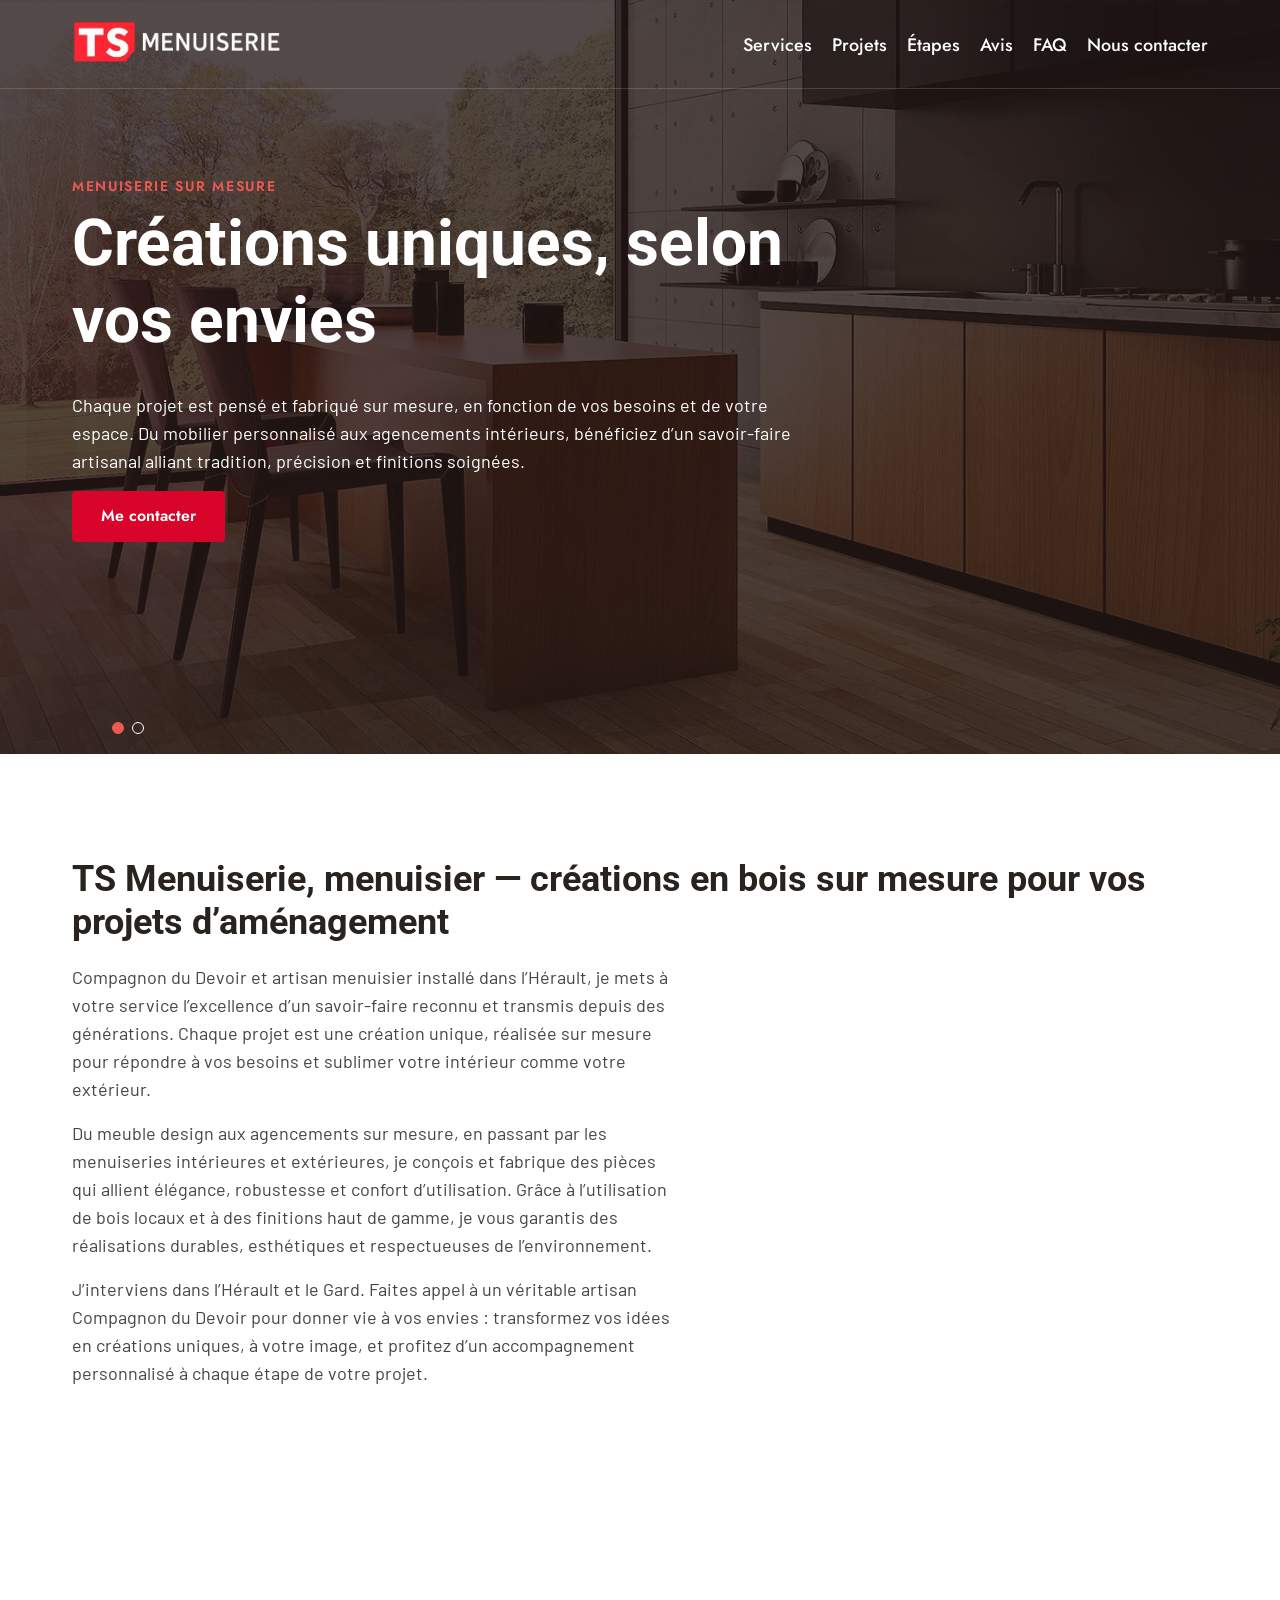
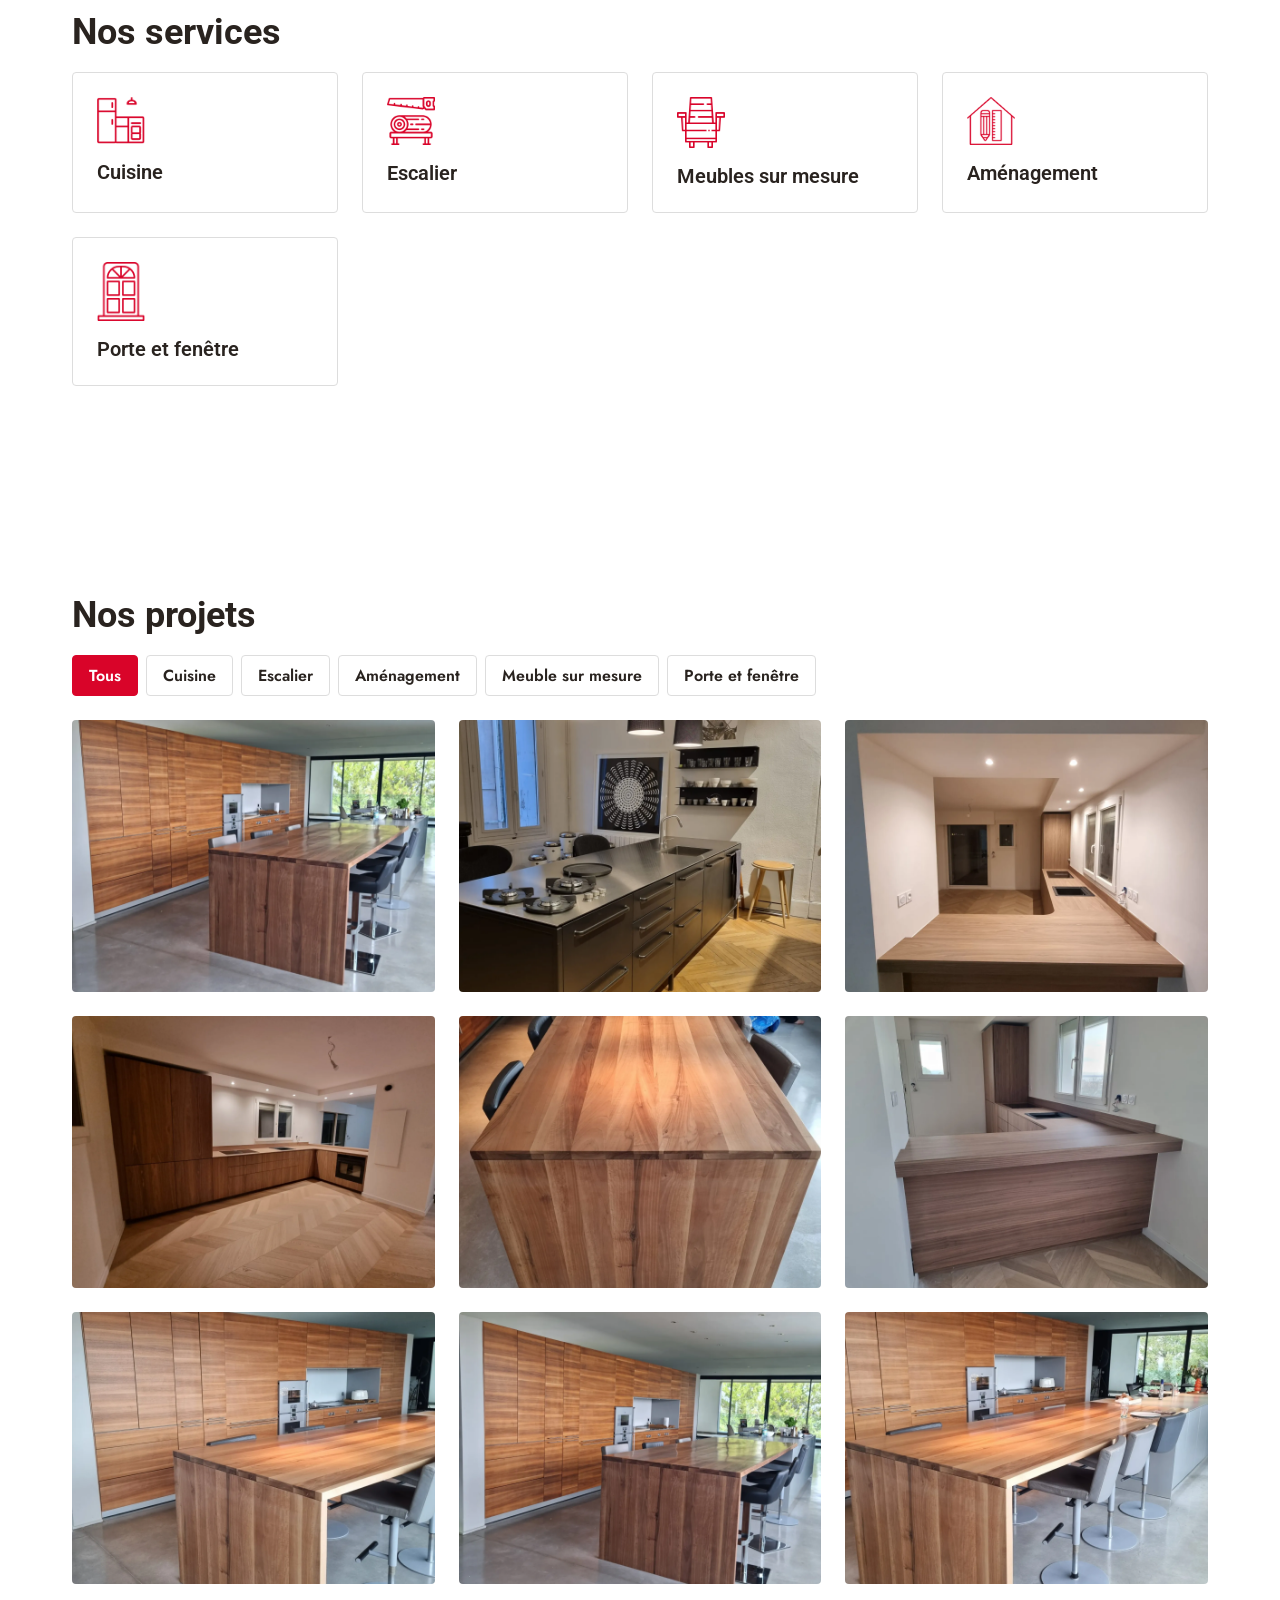
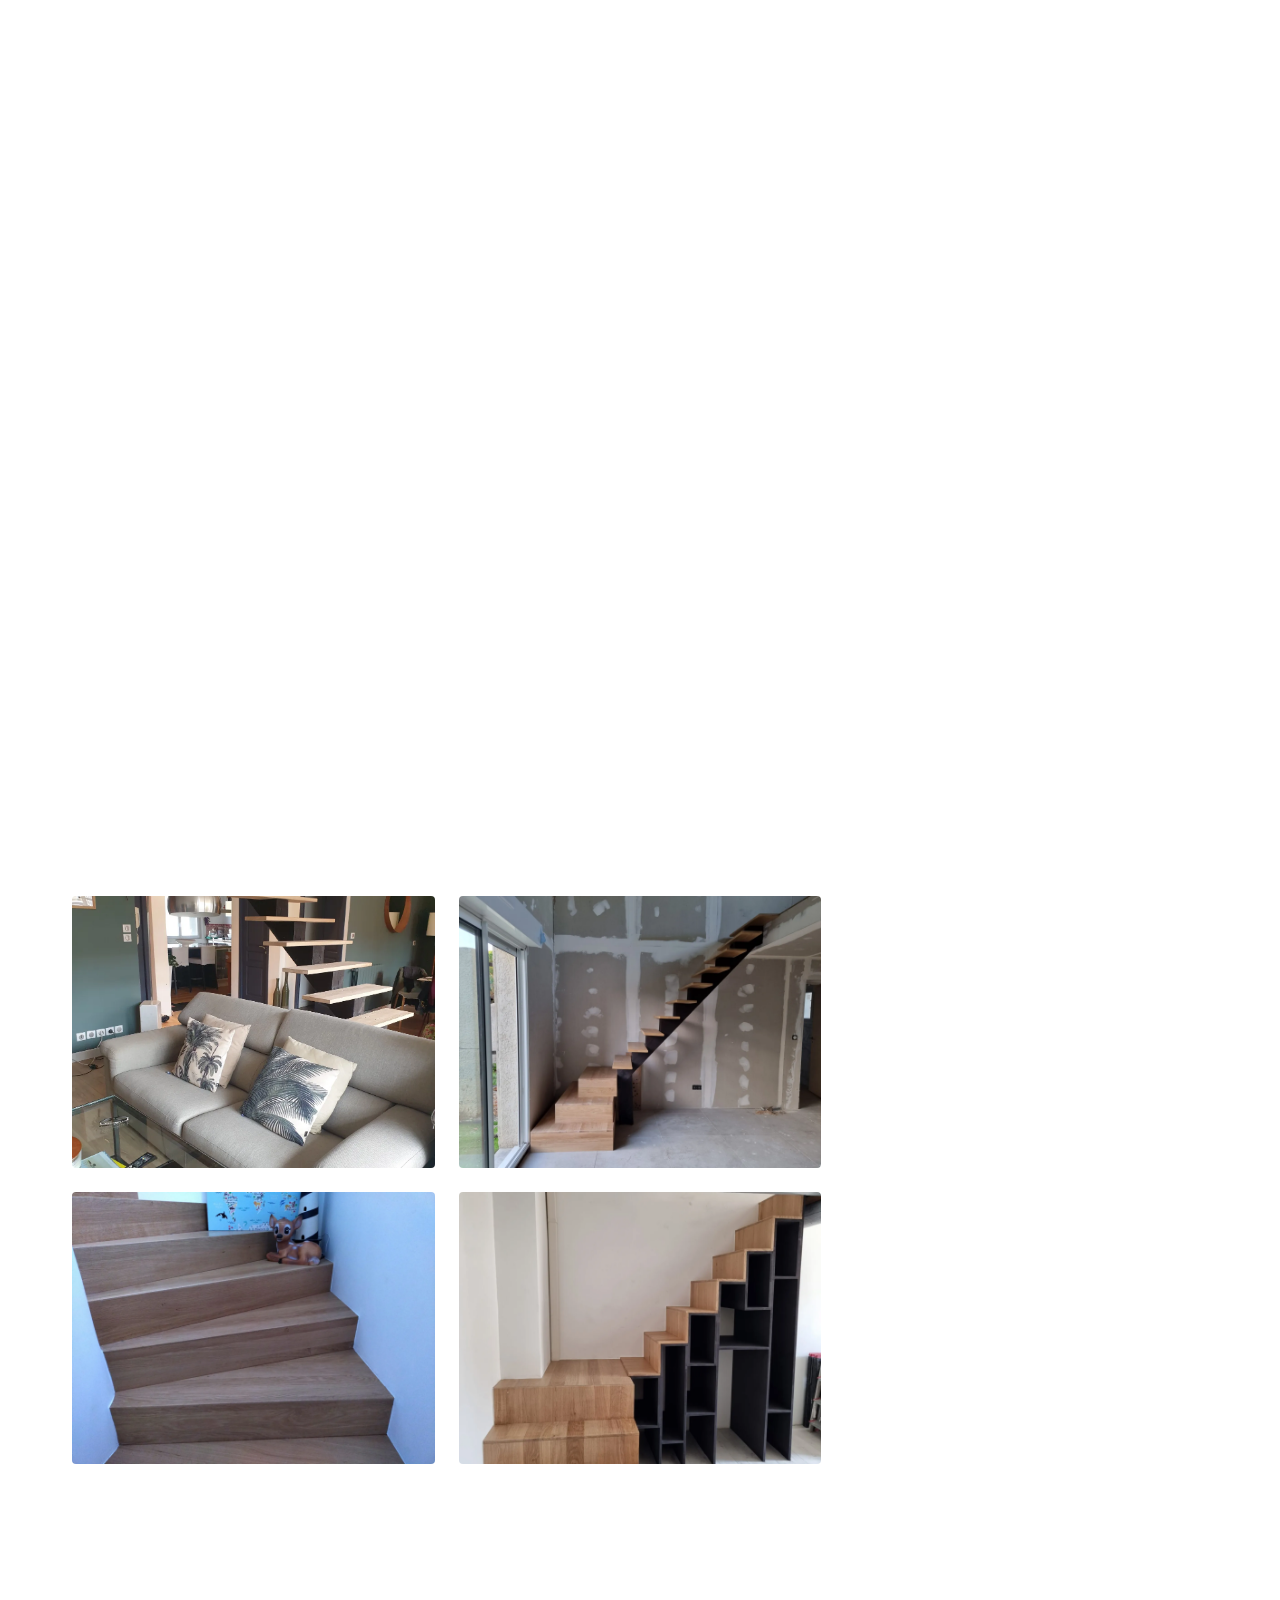
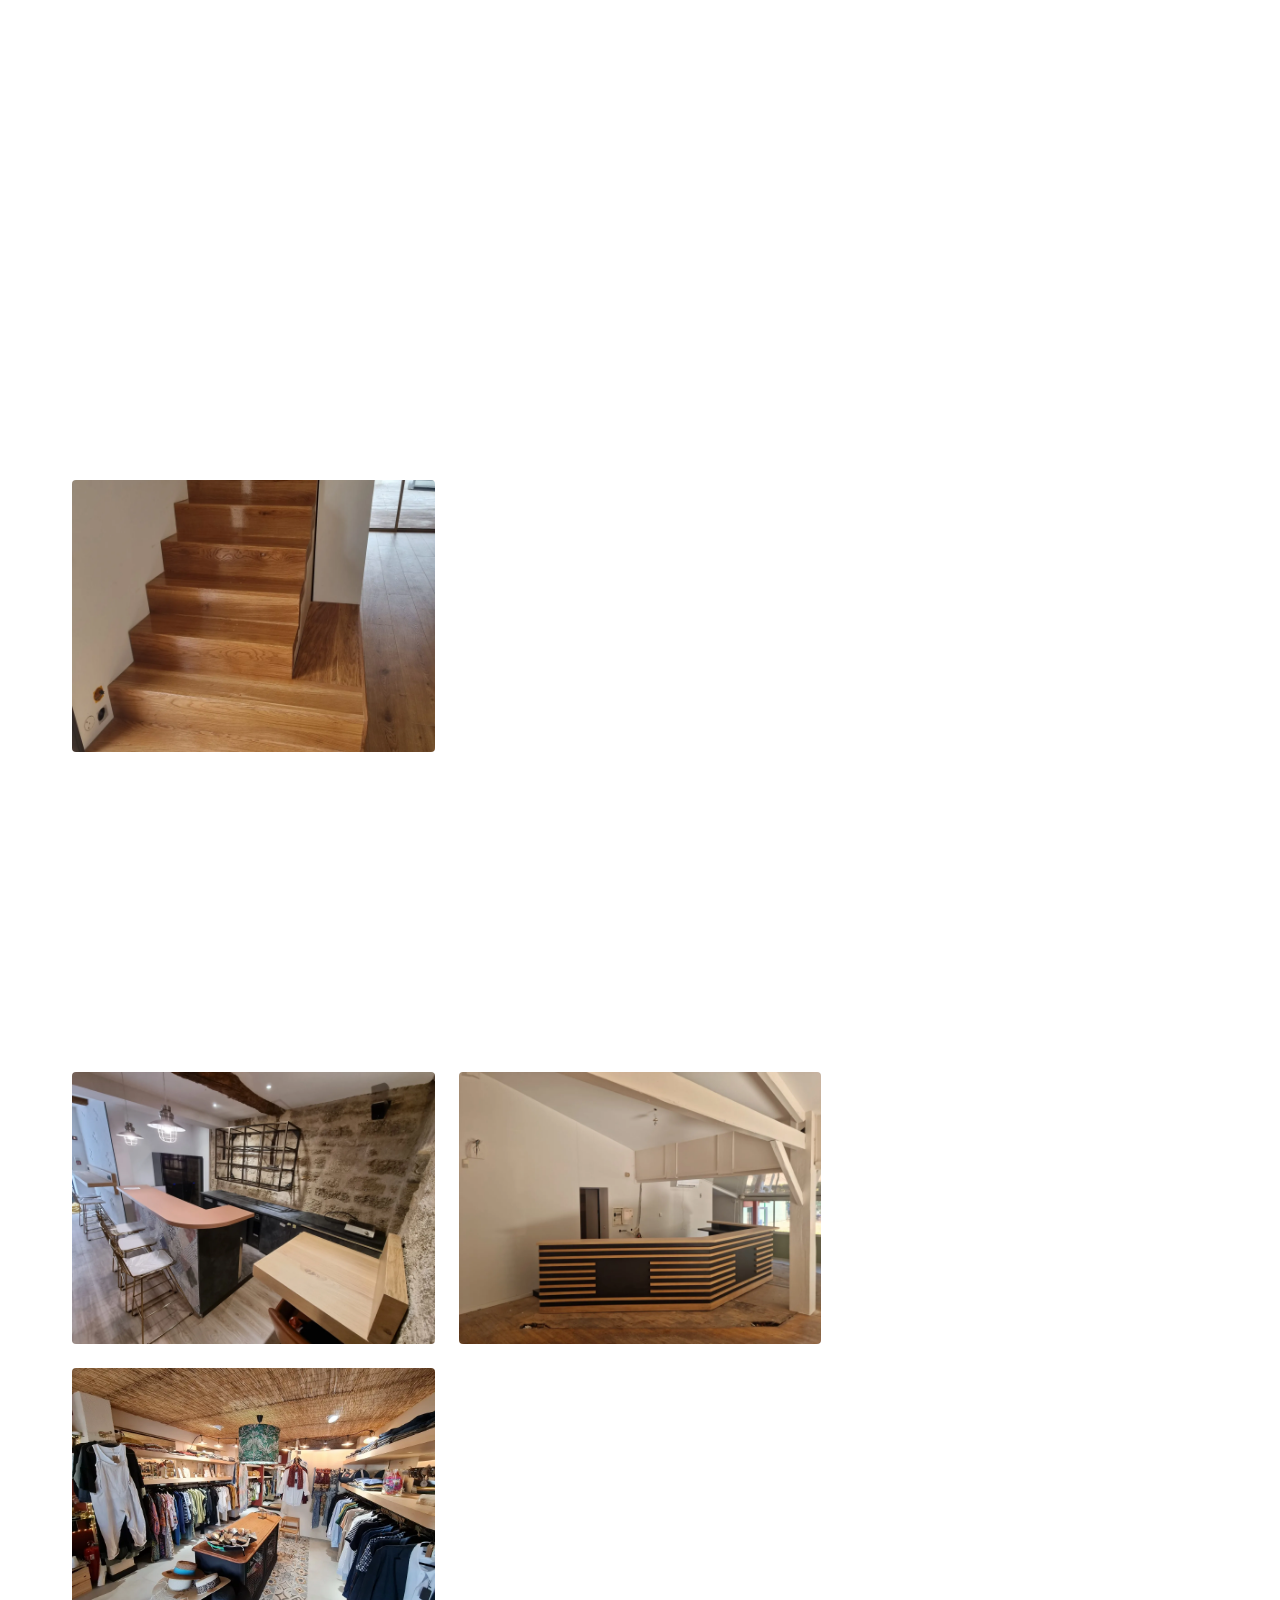
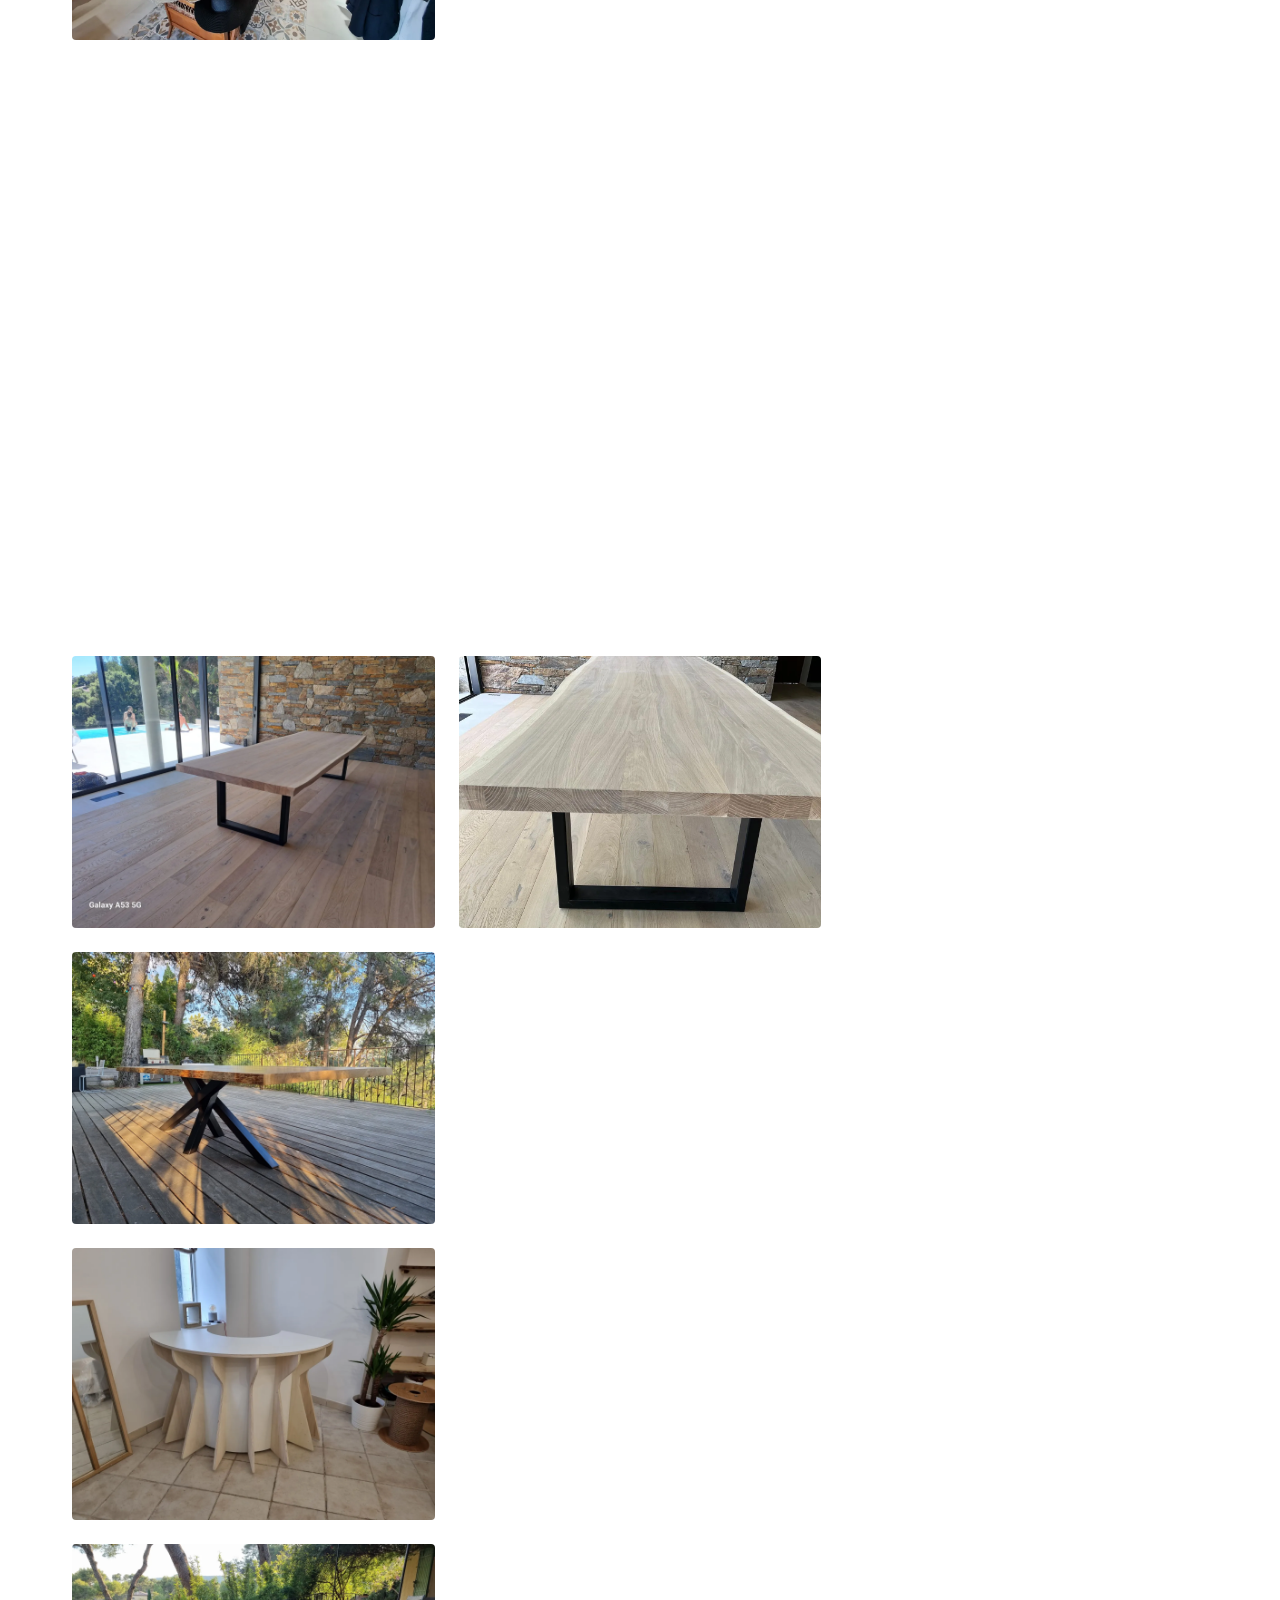
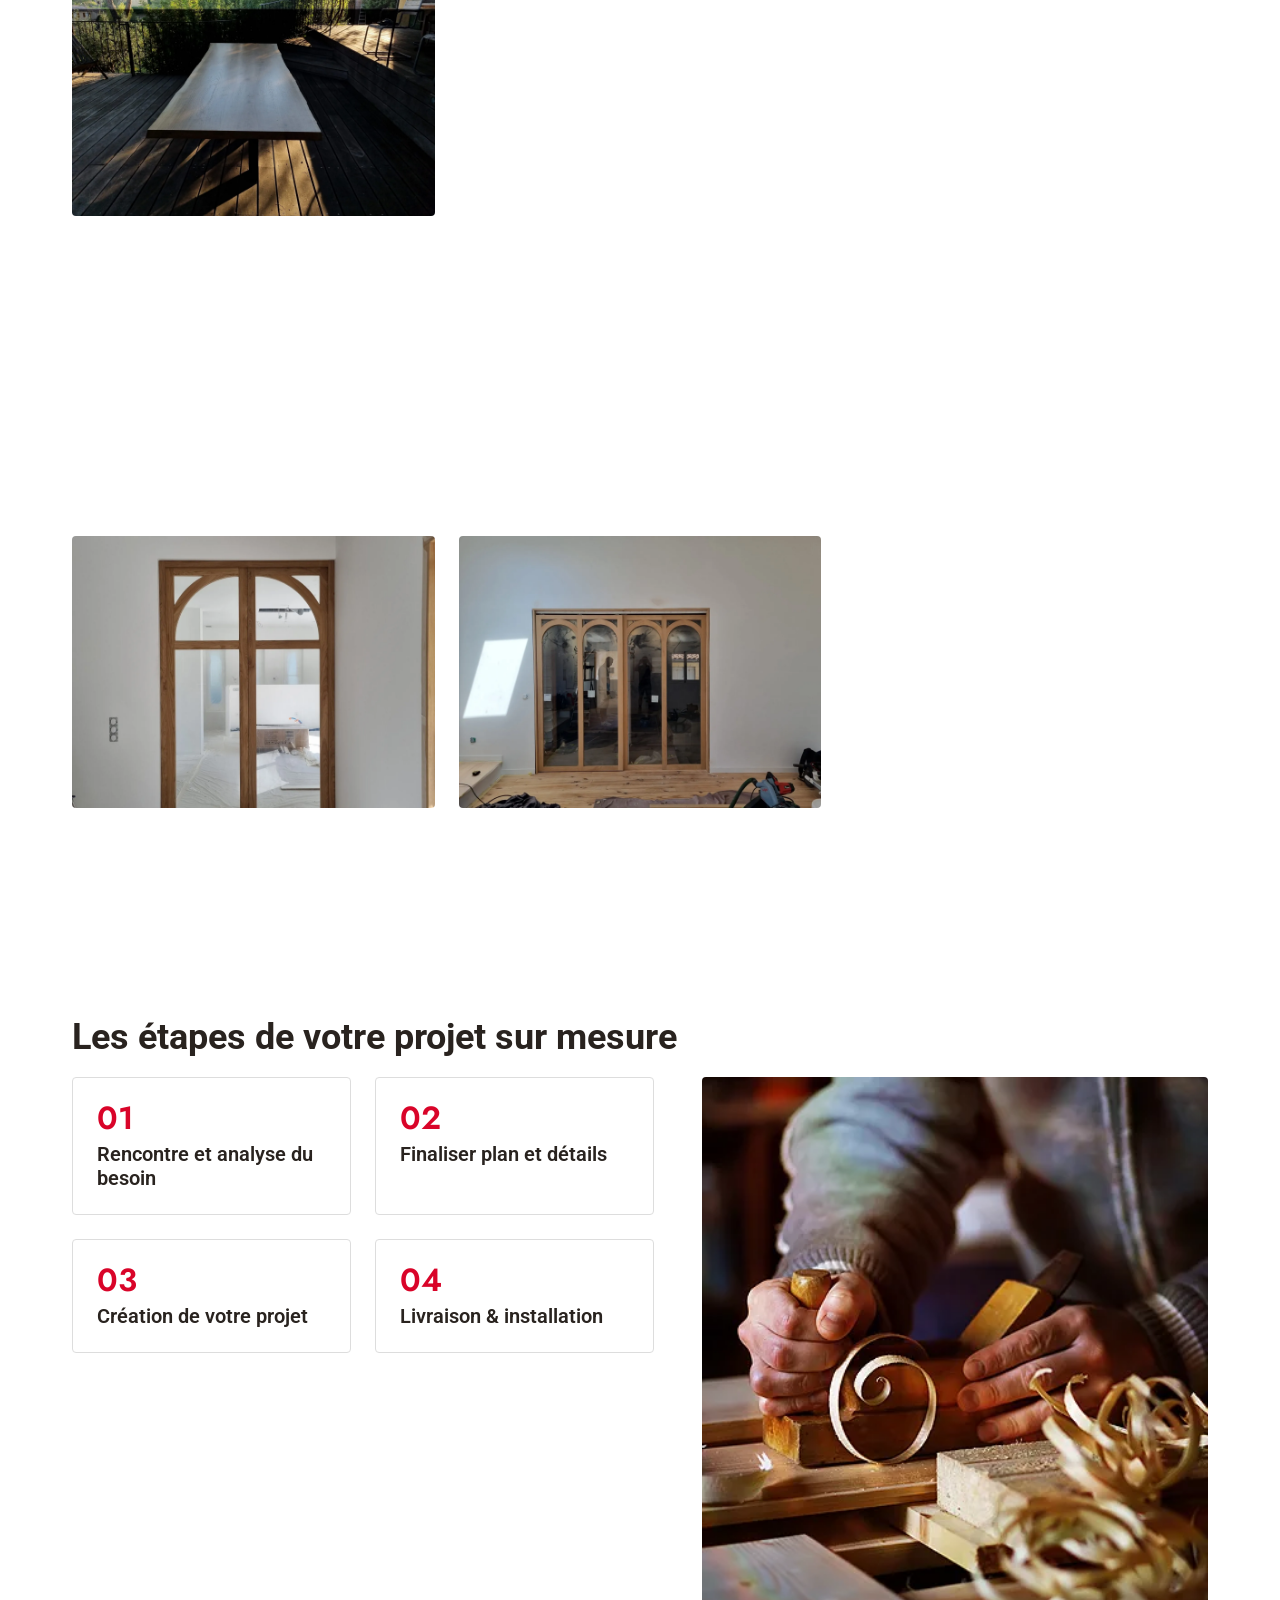
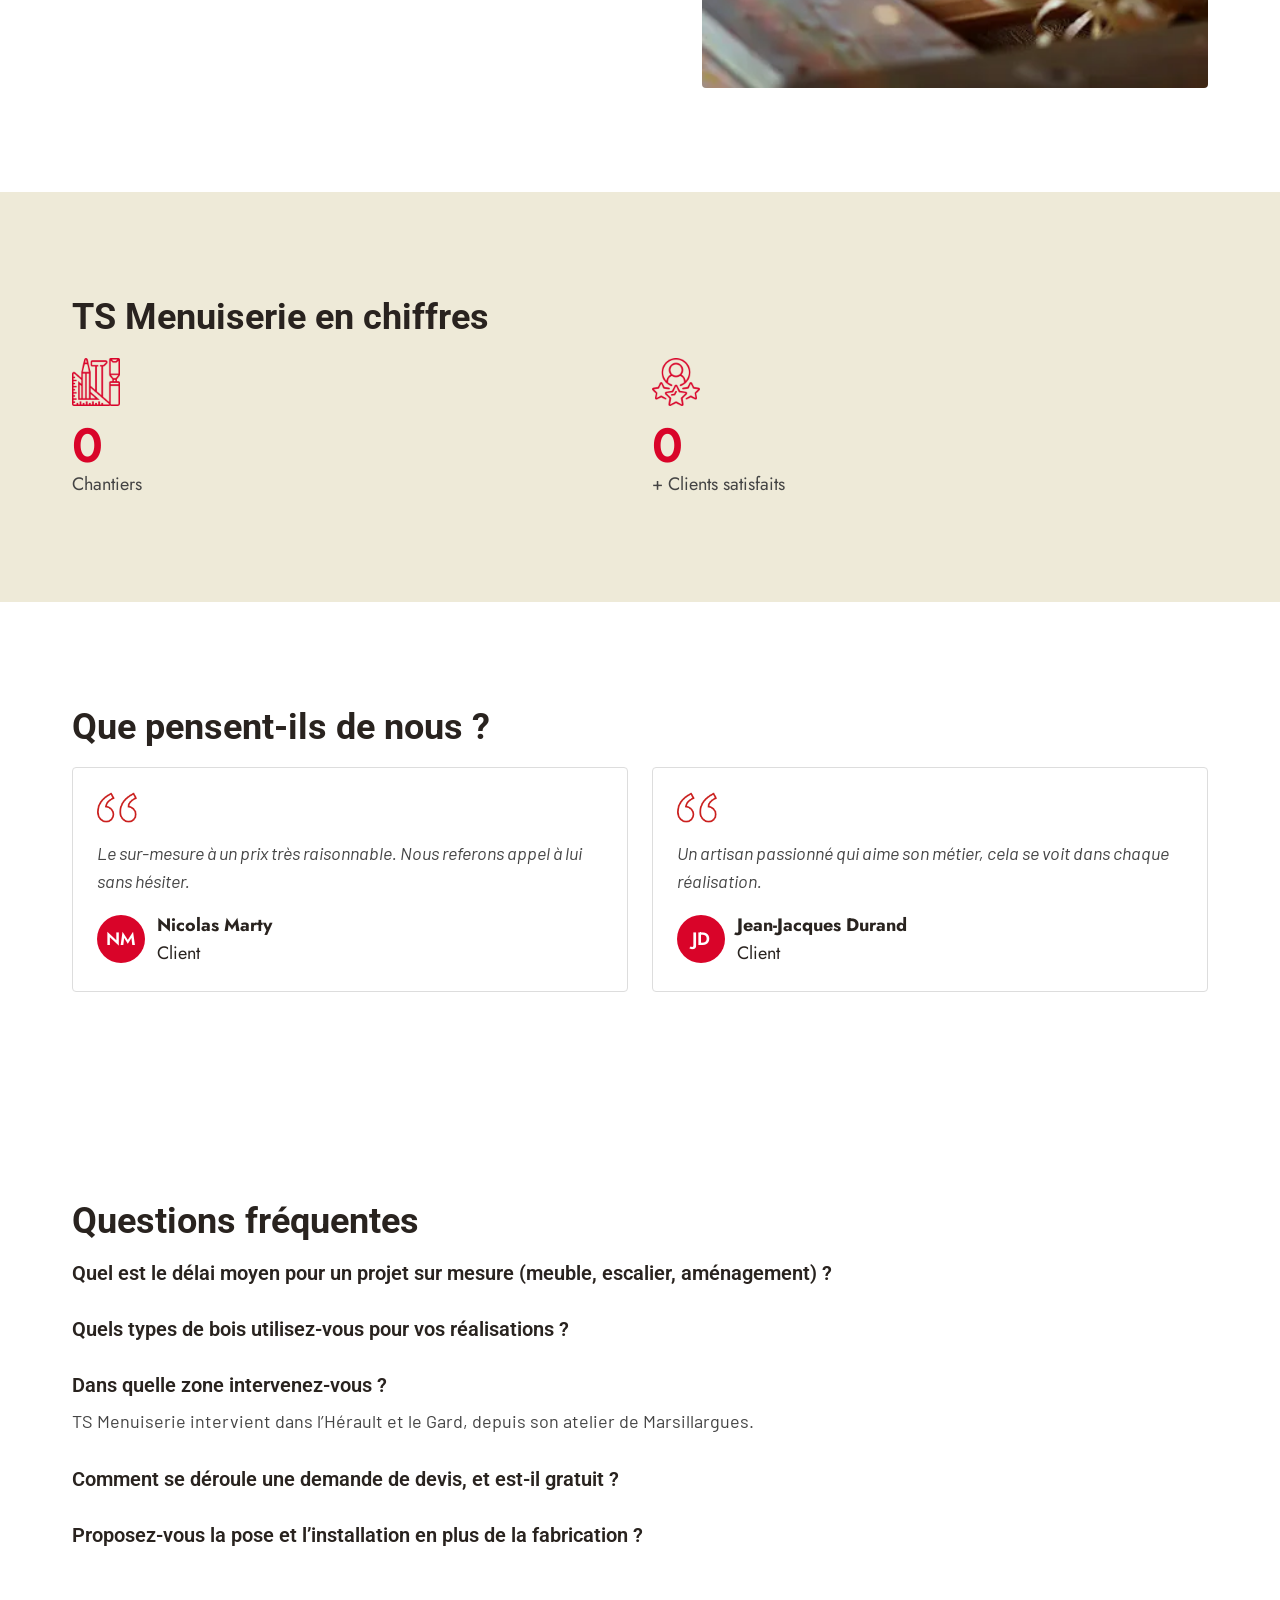
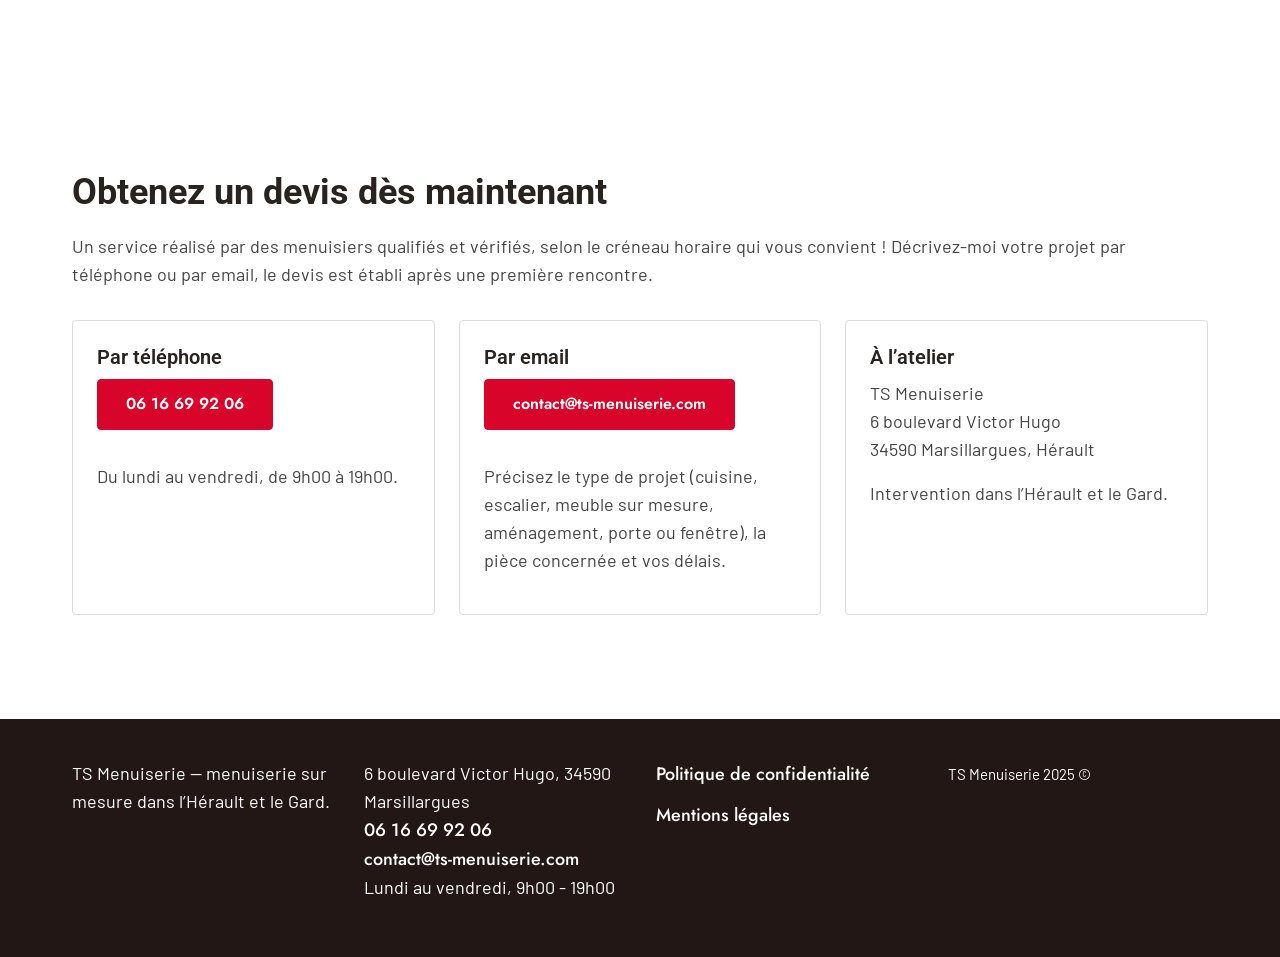
==== commit eac360ae: "Suppression du formulaire de contact au profit du contact direct Décision de l'artisan : pas de form" ====
--- a/index.html
+++ b/index.html
@@ -703,64 +703,29 @@
 
   <section id="contact">
     <h2>Obtenez un devis dès maintenant</h2>
-    <p>Un service réalisé par des menuisiers qualifiés et vérifiés, selon le créneau horaire qui vous convient !</p>
-
-    <p>Une question ? <a href="tel:+33616699206">06 16 69 92 06</a></p>
-    <p>Lundi au vendredi, 9h00 - 19h00</p>
-    <address>
-      TS Menuiserie<br>
-      6 boulevard Victor Hugo<br>
-      34590 Marsillargues, Hérault
-    </address>
-    <p><a href="mailto:contact@ts-menuiserie.com">contact@ts-menuiserie.com</a></p>
-
-    <form id="contact-form">
-      <p>
-        <label for="nom">Nom</label>
-        <input type="text" id="nom" name="nom" autocomplete="family-name" required>
-      </p>
-      <p>
-        <label for="prenom">Prénom</label>
-        <input type="text" id="prenom" name="prenom" autocomplete="given-name" required>
-      </p>
-      <p>
-        <label for="email">Email</label>
-        <input type="email" id="email" name="email" autocomplete="email" required>
-      </p>
-      <p>
-        <label for="telephone">Téléphone</label>
-        <input type="tel" id="telephone" name="telephone" autocomplete="tel" required>
-      </p>
-
-      <fieldset>
-        <legend>Catégorie de projet</legend>
-        <p><input type="checkbox" id="cat-cuisine" name="categories" value="Cuisine"><label for="cat-cuisine">Cuisine</label></p>
-        <p><input type="checkbox" id="cat-escalier" name="categories" value="Escalier"><label for="cat-escalier">Escalier</label></p>
-        <p><input type="checkbox" id="cat-meuble" name="categories" value="Meubles sur mesure"><label for="cat-meuble">Meubles sur mesure</label></p>
-        <p><input type="checkbox" id="cat-amenagement" name="categories" value="Aménagement"><label for="cat-amenagement">Aménagement</label></p>
-        <p><input type="checkbox" id="cat-porte-fenetre" name="categories" value="Porte et fenêtre"><label for="cat-porte-fenetre">Porte et fenêtre</label></p>
-      </fieldset>
-
-      <p>
-        <label for="description">Description du projet</label>
-        <textarea id="description" name="description" rows="6"></textarea>
-      </p>
-
-      <p>
-        <input type="checkbox" id="consentement" name="consentement" required>
-        <label for="consentement">J’accepte que mes données soient utilisées pour être recontacté(e) conformément à la <a href="/politique-de-confidentialite.html">politique de confidentialité</a></label>
-      </p>
-
-      <!-- Honeypot anti-spam : sorti de l'écran en CSS plutôt que masqué par
-           l'attribut hidden, que beaucoup de robots savent ignorer. -->
-      <p class="pot-de-miel" aria-hidden="true">
-        <label for="societe">Ne pas remplir ce champ</label>
-        <input type="text" id="societe" name="societe" tabindex="-1" autocomplete="off">
-      </p>
-
-      <p><button type="submit">Envoyer</button></p>
-      <p role="status" aria-live="polite" id="form-status"></p>
-    </form>
+    <p>Un service réalisé par des menuisiers qualifiés et vérifiés, selon le créneau horaire qui vous convient ! Décrivez-moi votre projet par téléphone ou par email, le devis est établi après une première rencontre.</p>
+
+    <ul class="coordonnees">
+      <li>
+        <h3>Par téléphone</h3>
+        <p><a class="bouton" href="tel:+33616699206">06 16 69 92 06</a></p>
+        <p>Du lundi au vendredi, de 9h00 à 19h00.</p>
+      </li>
+      <li>
+        <h3>Par email</h3>
+        <p><a class="bouton" href="mailto:contact@ts-menuiserie.com?subject=Demande%20de%20devis">contact@ts-menuiserie.com</a></p>
+        <p>Précisez le type de projet (cuisine, escalier, meuble sur mesure, aménagement, porte ou fenêtre), la pièce concernée et vos délais.</p>
+      </li>
+      <li>
+        <h3>À l’atelier</h3>
+        <address>
+          TS Menuiserie<br>
+          6 boulevard Victor Hugo<br>
+          34590 Marsillargues, Hérault
+        </address>
+        <p>Intervention dans l’Hérault et le Gard.</p>
+      </li>
+    </ul>
   </section>
 
 </main>
@@ -786,6 +751,5 @@
 <script src="/assets/js/hero-slider.js" defer></script>
 <script src="/assets/js/gallery-filter.js" defer></script>
 <script src="/assets/js/counters.js" defer></script>
-<script src="/assets/js/contact-form.js" defer></script>
 </body>
 </html>
--- a/assets/css/style.css
+++ b/assets/css/style.css
@@ -364,49 +364,22 @@
 #faq h3 { margin-top: 2rem; }
 #faq h3:first-of-type { margin-top: 0; }
 
-/* Formulaire */
-#contact-form { max-width: 40rem; margin-top: 2rem; }
-#contact-form label { display: block; font-family: var(--font-label); font-weight: 500; margin-bottom: 0.25rem; }
-#contact-form input[type="text"],
-#contact-form input[type="email"],
-#contact-form input[type="tel"],
-#contact-form textarea {
-  width: 100%;
-  font: inherit;
-  padding: 0.65rem 0.75rem;
-  color: var(--texte);
-  background: var(--gris-clair);
+/* Coordonnées de contact */
+.coordonnees {
+  list-style: none;
+  margin: 2rem 0 0;
+  padding: 0;
+  display: grid;
+  gap: 1.5rem;
+  grid-template-columns: repeat(auto-fit, minmax(min(16rem, 100%), 1fr));
+}
+.coordonnees li {
+  padding: 1.5rem;
   border: 1px solid var(--bordure);
   border-radius: var(--radius);
 }
-#contact-form input:focus, #contact-form textarea:focus { border-color: var(--rouge); }
-#contact-form fieldset {
-  margin: 0 0 1rem;
-  padding: 1rem;
-  border: 1px solid var(--bordure);
-  border-radius: var(--radius);
-}
-#contact-form legend { font-family: var(--font-label); font-weight: 500; padding-inline: 0.5rem; }
-#contact-form fieldset p,
-#contact-form p:has(> #consentement) { display: flex; align-items: baseline; gap: 0.5rem; }
-#contact-form fieldset label,
-#contact-form label[for="consentement"] { font-weight: 400; margin-bottom: 0; }
-#contact-form input[type="checkbox"] { accent-color: var(--rouge); flex: none; }
-/* Honeypot : hors écran, hors tabulation, invisible pour un lecteur d'écran. */
-.pot-de-miel {
-  position: absolute;
-  left: -9999px;
-  width: 1px;
-  height: 1px;
-  overflow: hidden;
-}
-
-#form-status:not(:empty) {
-  padding: 0.75rem 1rem;
-  border-inline-start: 3px solid var(--brun-titre);
-  background: var(--gris-clair);
-}
-#form-status[data-erreur="oui"] { border-inline-start-color: var(--rouge); }
+.coordonnees address { font-style: normal; margin-bottom: 1rem; }
+.coordonnees .bouton { margin-bottom: 1rem; }
 
 /* Pages légales */
 main > h1, main > p, main > section > h2 { max-width: var(--max-largeur); margin-inline: auto; }
@@ -475,19 +448,6 @@
   }
   footer nav ul { margin-top: 0; flex-direction: column; }
 
-  /* Le formulaire passe en deux colonnes sur les champs courts. */
-  #contact-form {
-    display: grid;
-    grid-template-columns: 1fr 1fr;
-    gap: 0 1rem;
-  }
-  #contact-form > p { margin-bottom: 1rem; }
-  #contact-form fieldset,
-  #contact-form p:has(> textarea),
-  #contact-form p:has(> #consentement),
-  #contact-form p:has(> button),
-  #form-status { grid-column: 1 / -1; }
-  #contact-form fieldset p { display: inline-flex; margin: 0 1.5rem 0.5rem 0; }
 }
 
 /* Desktop */
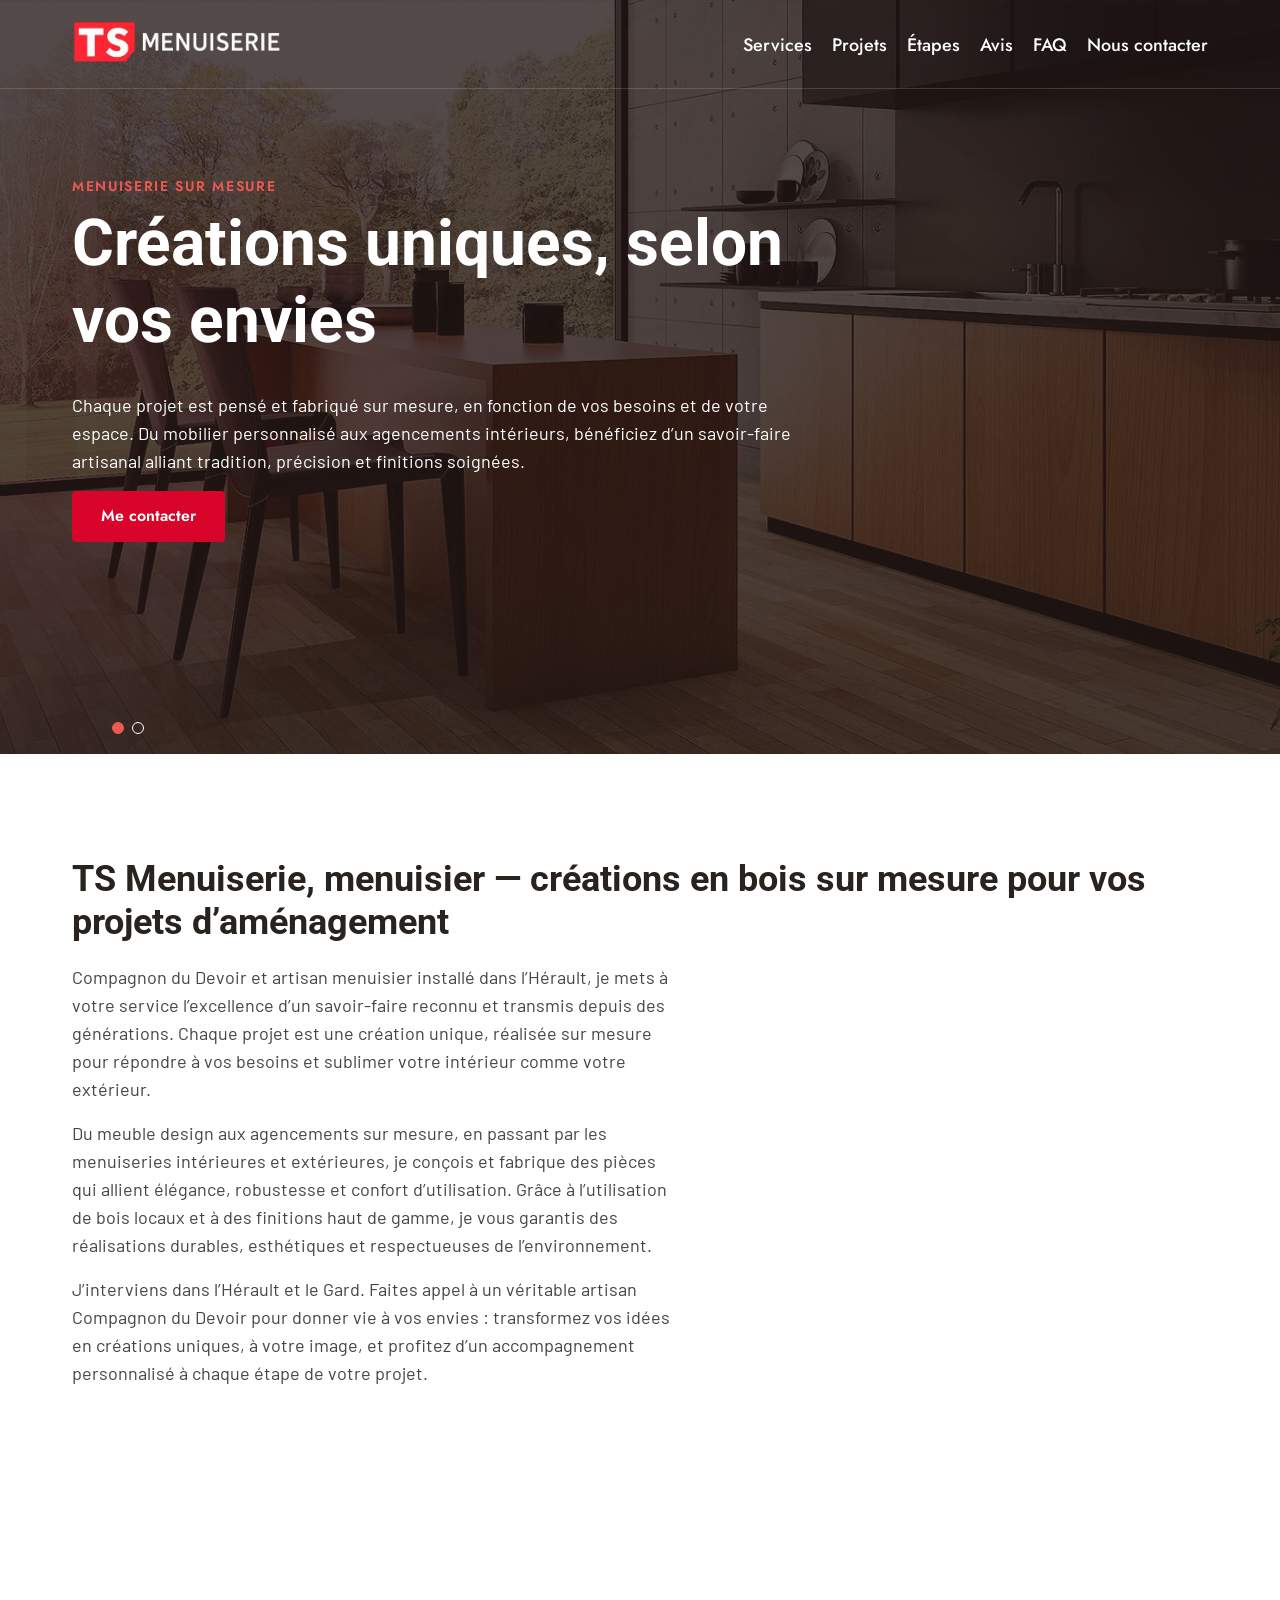
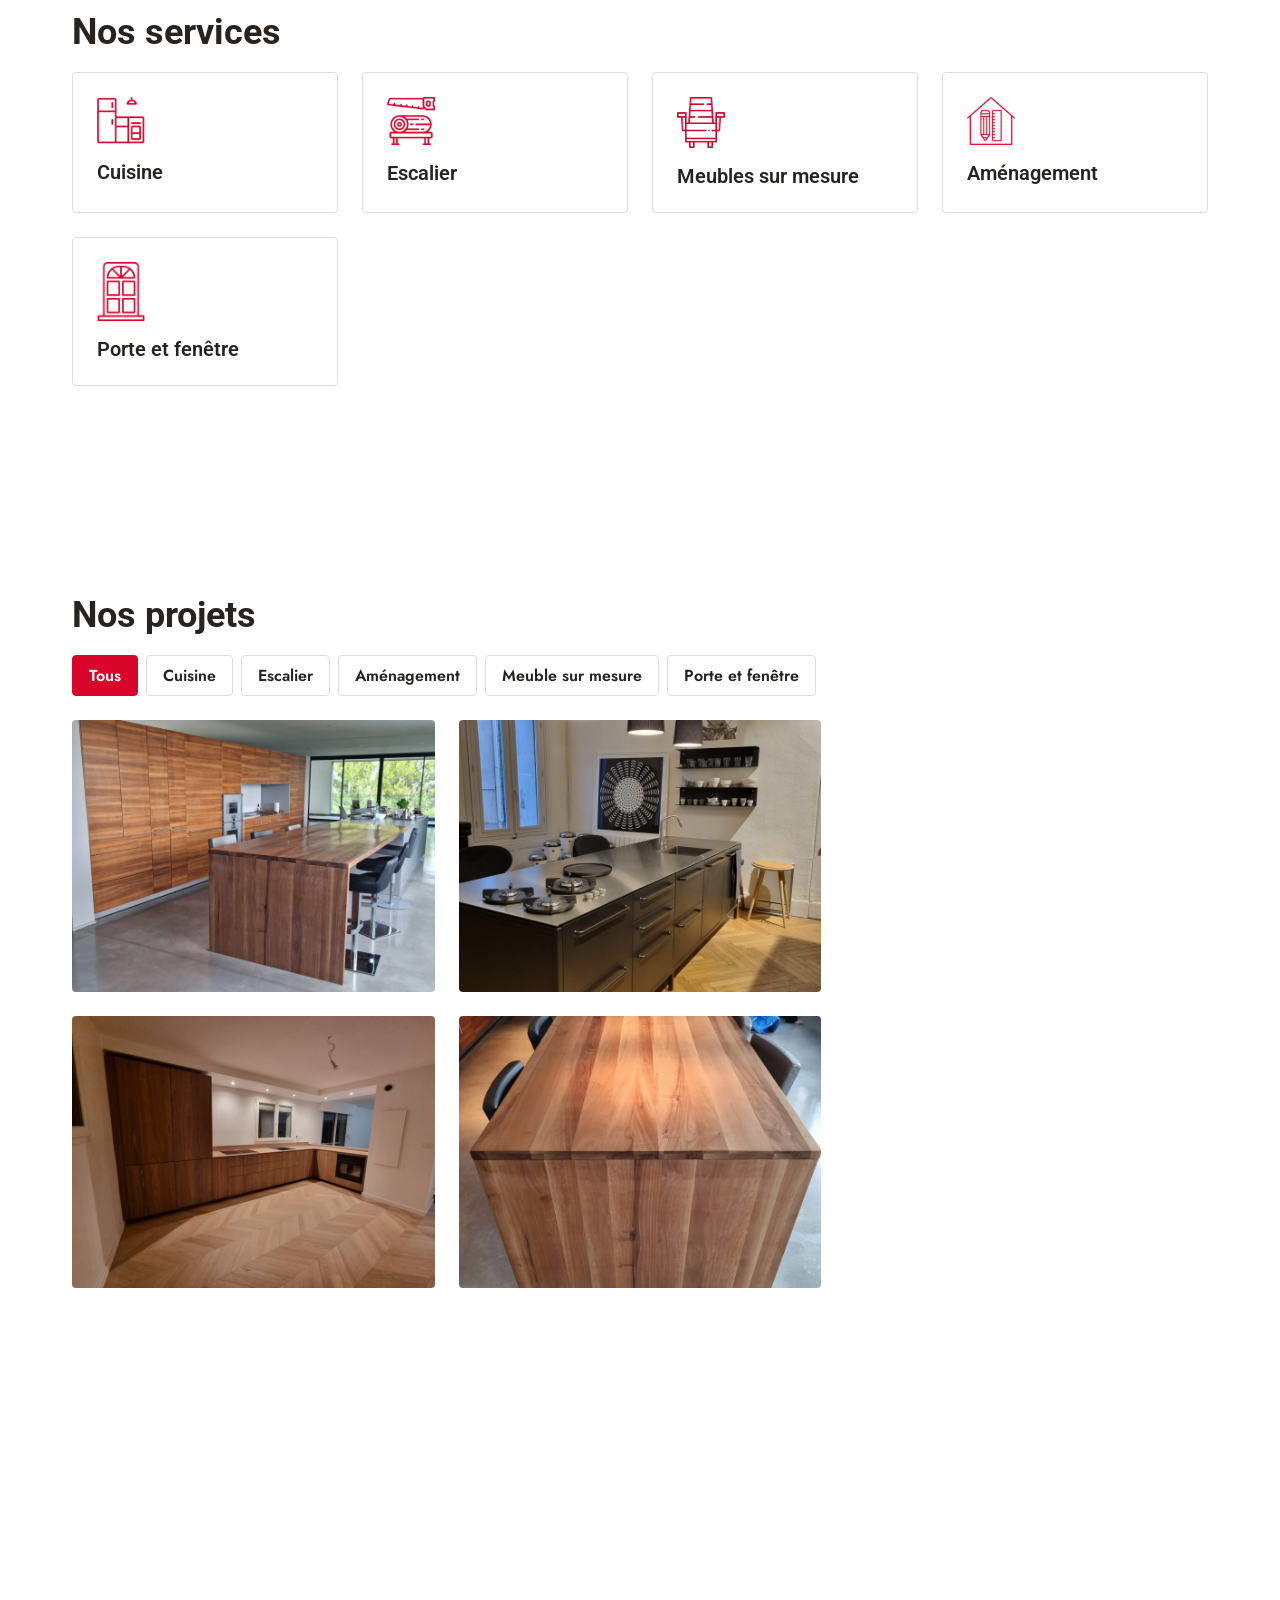
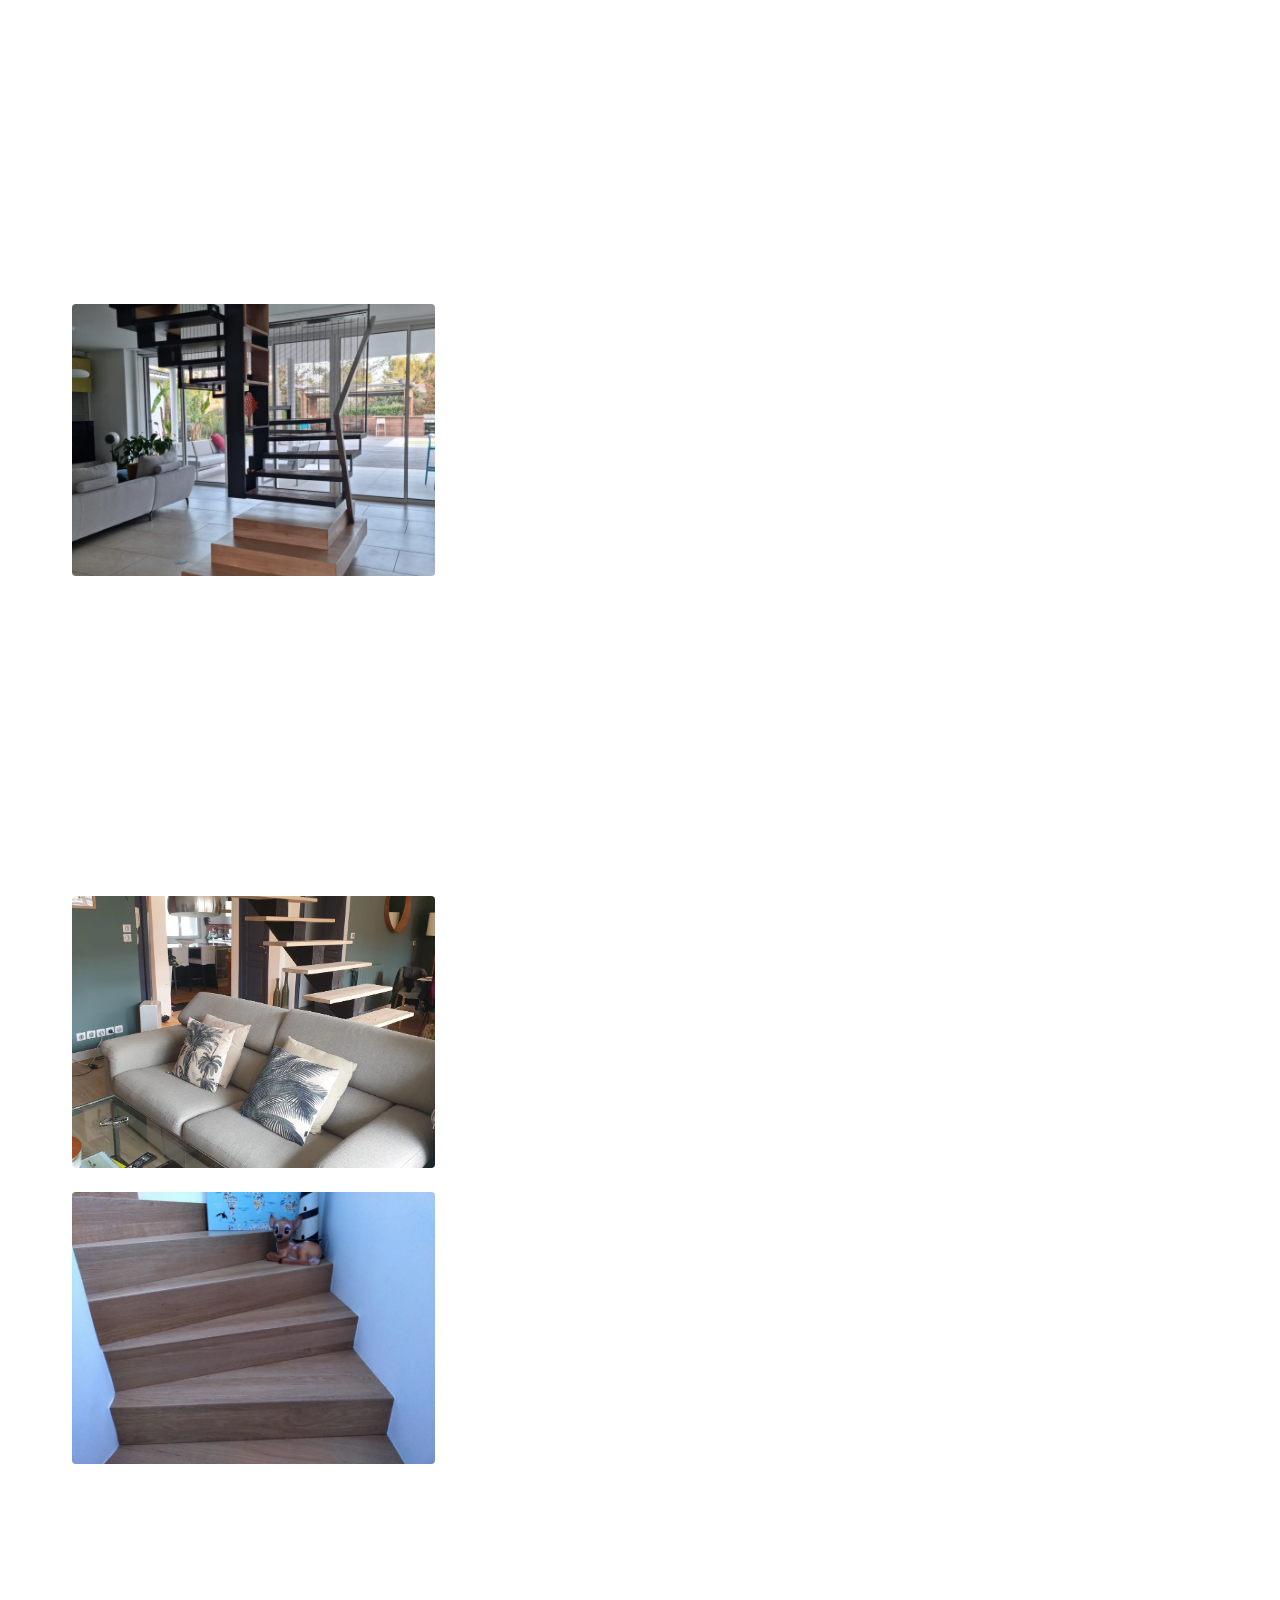
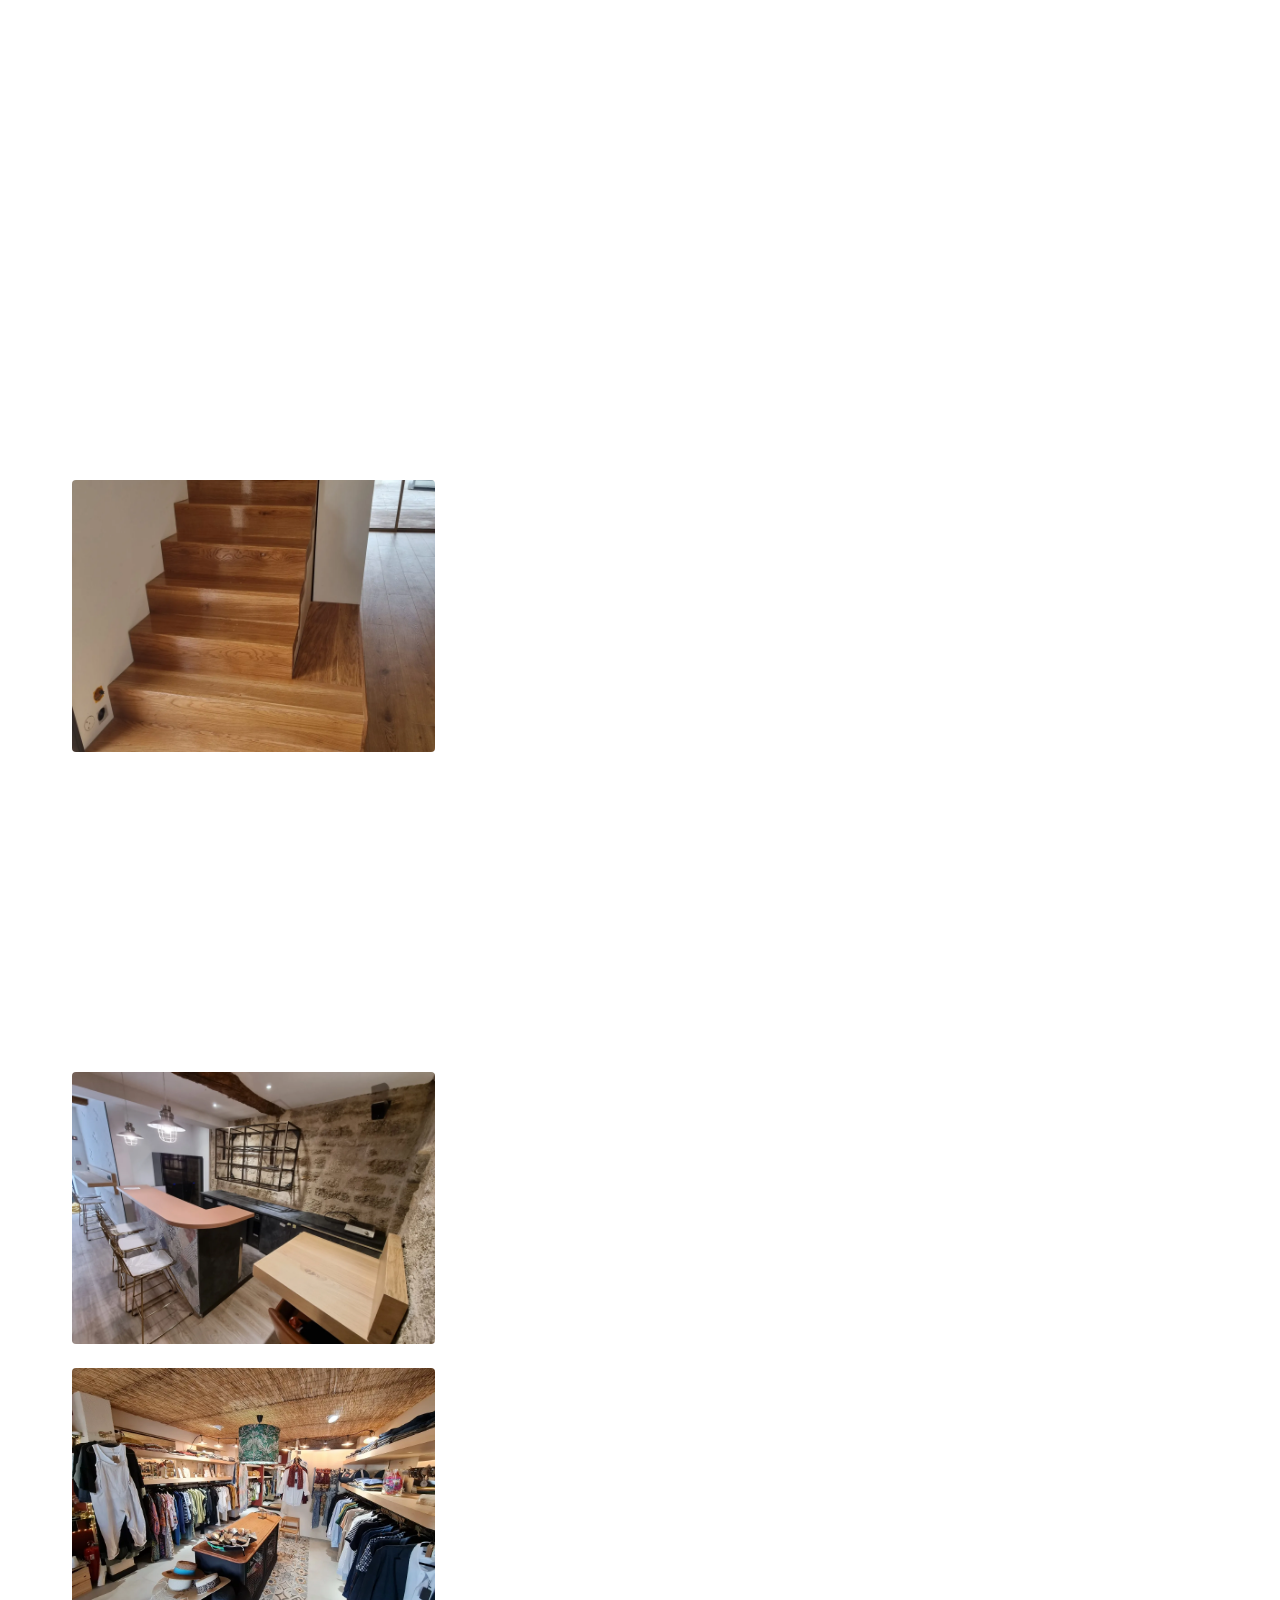
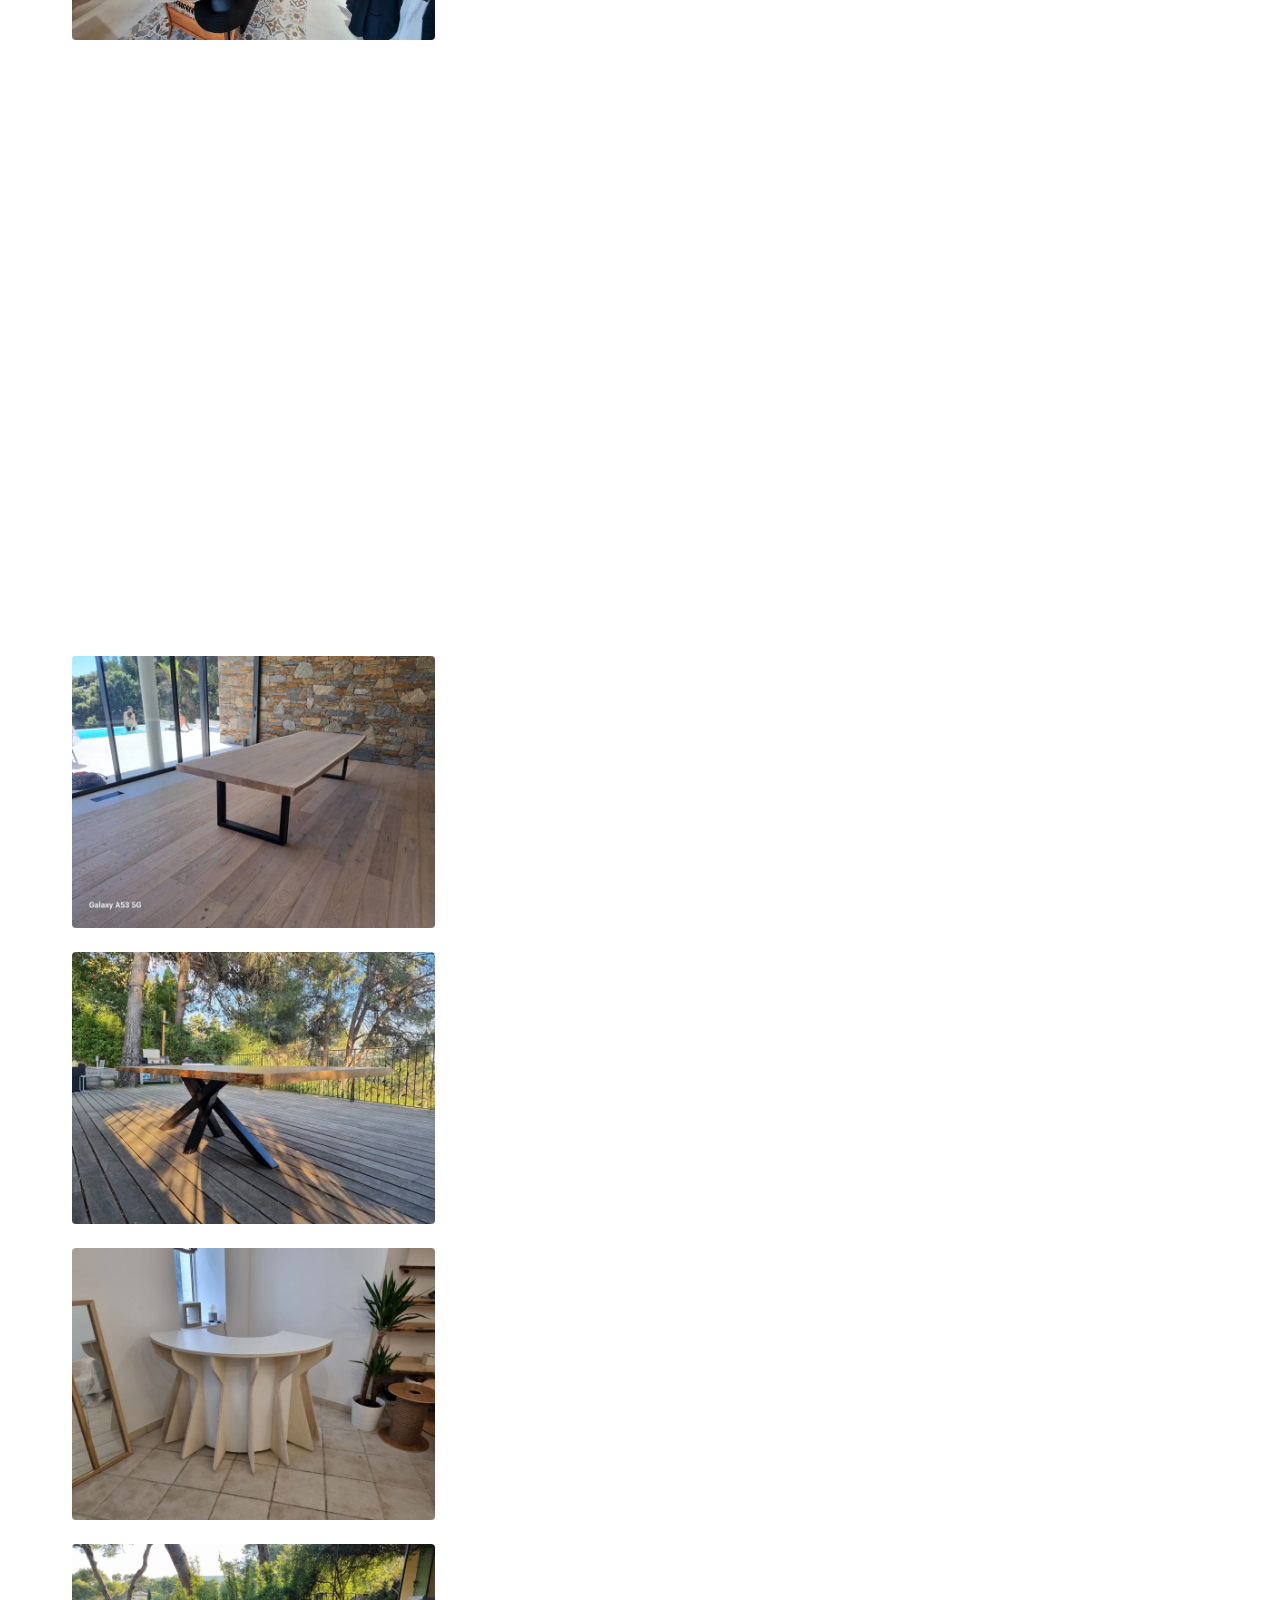
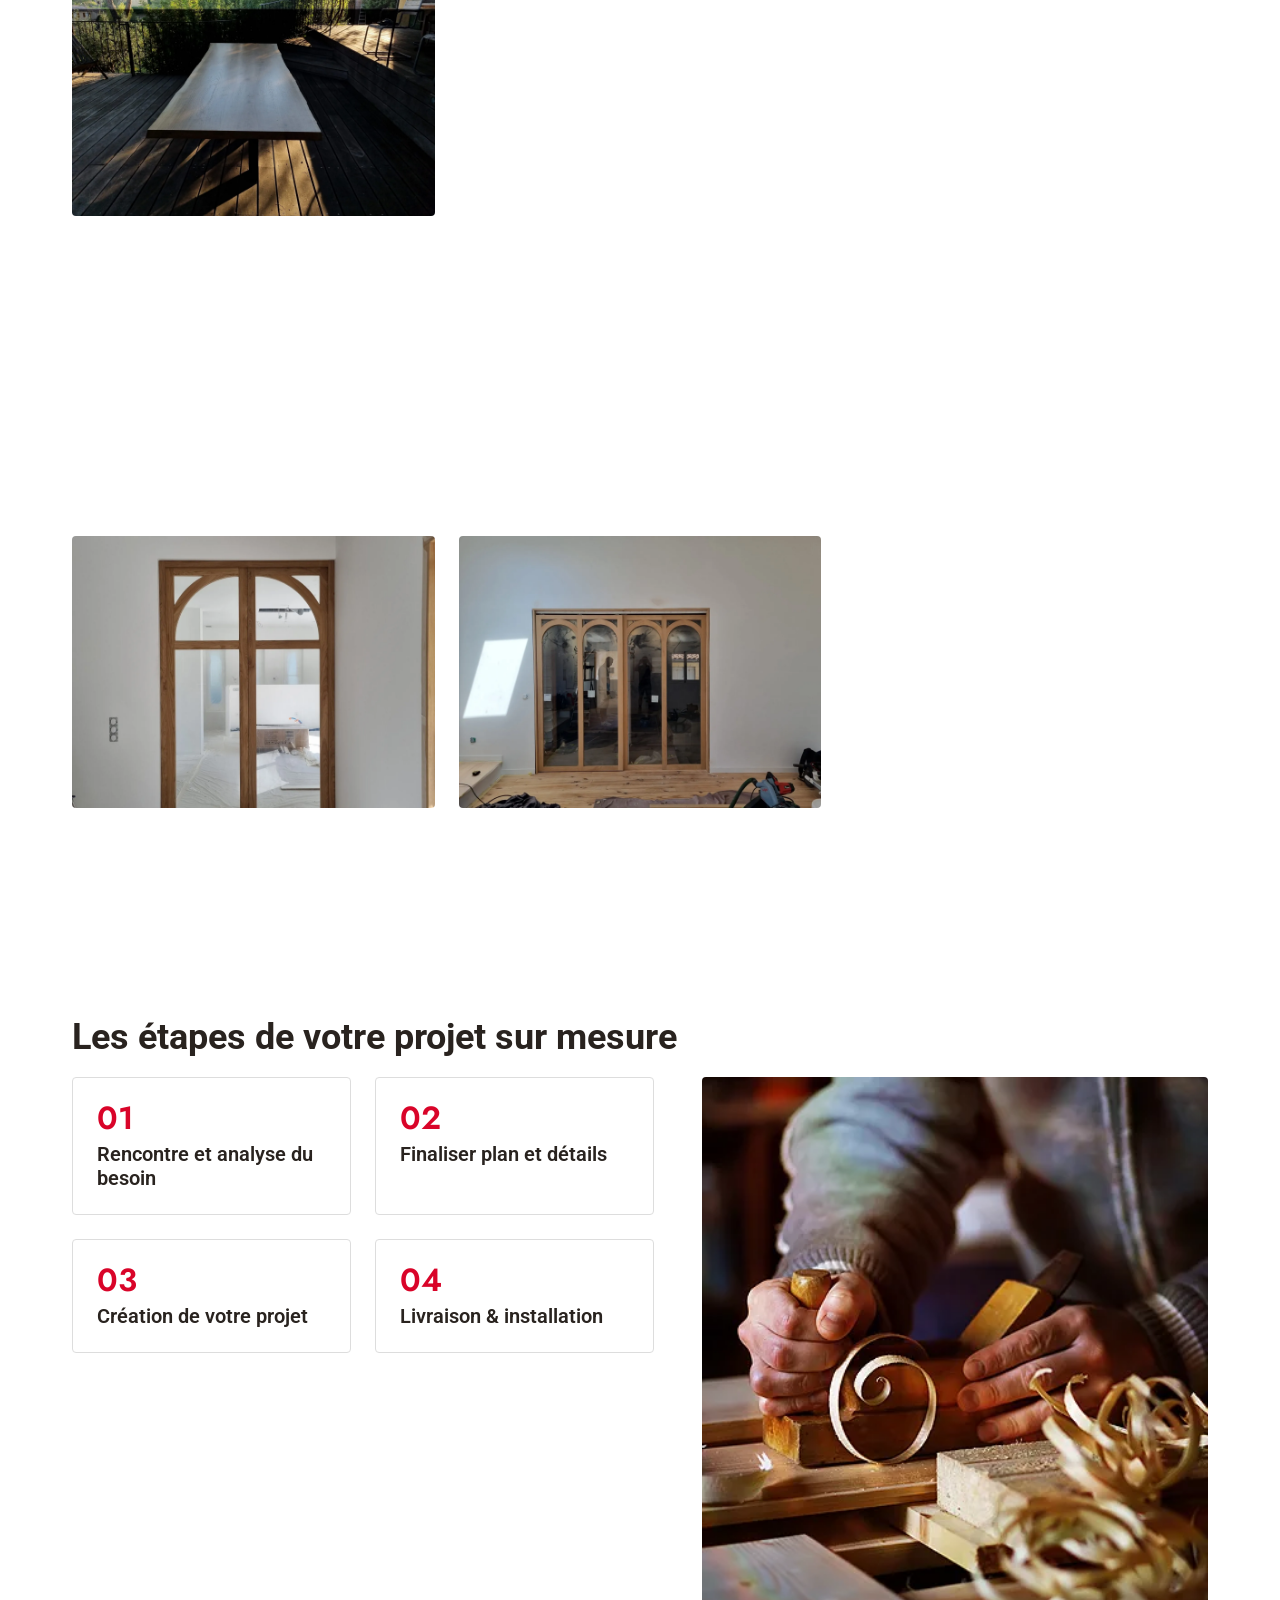
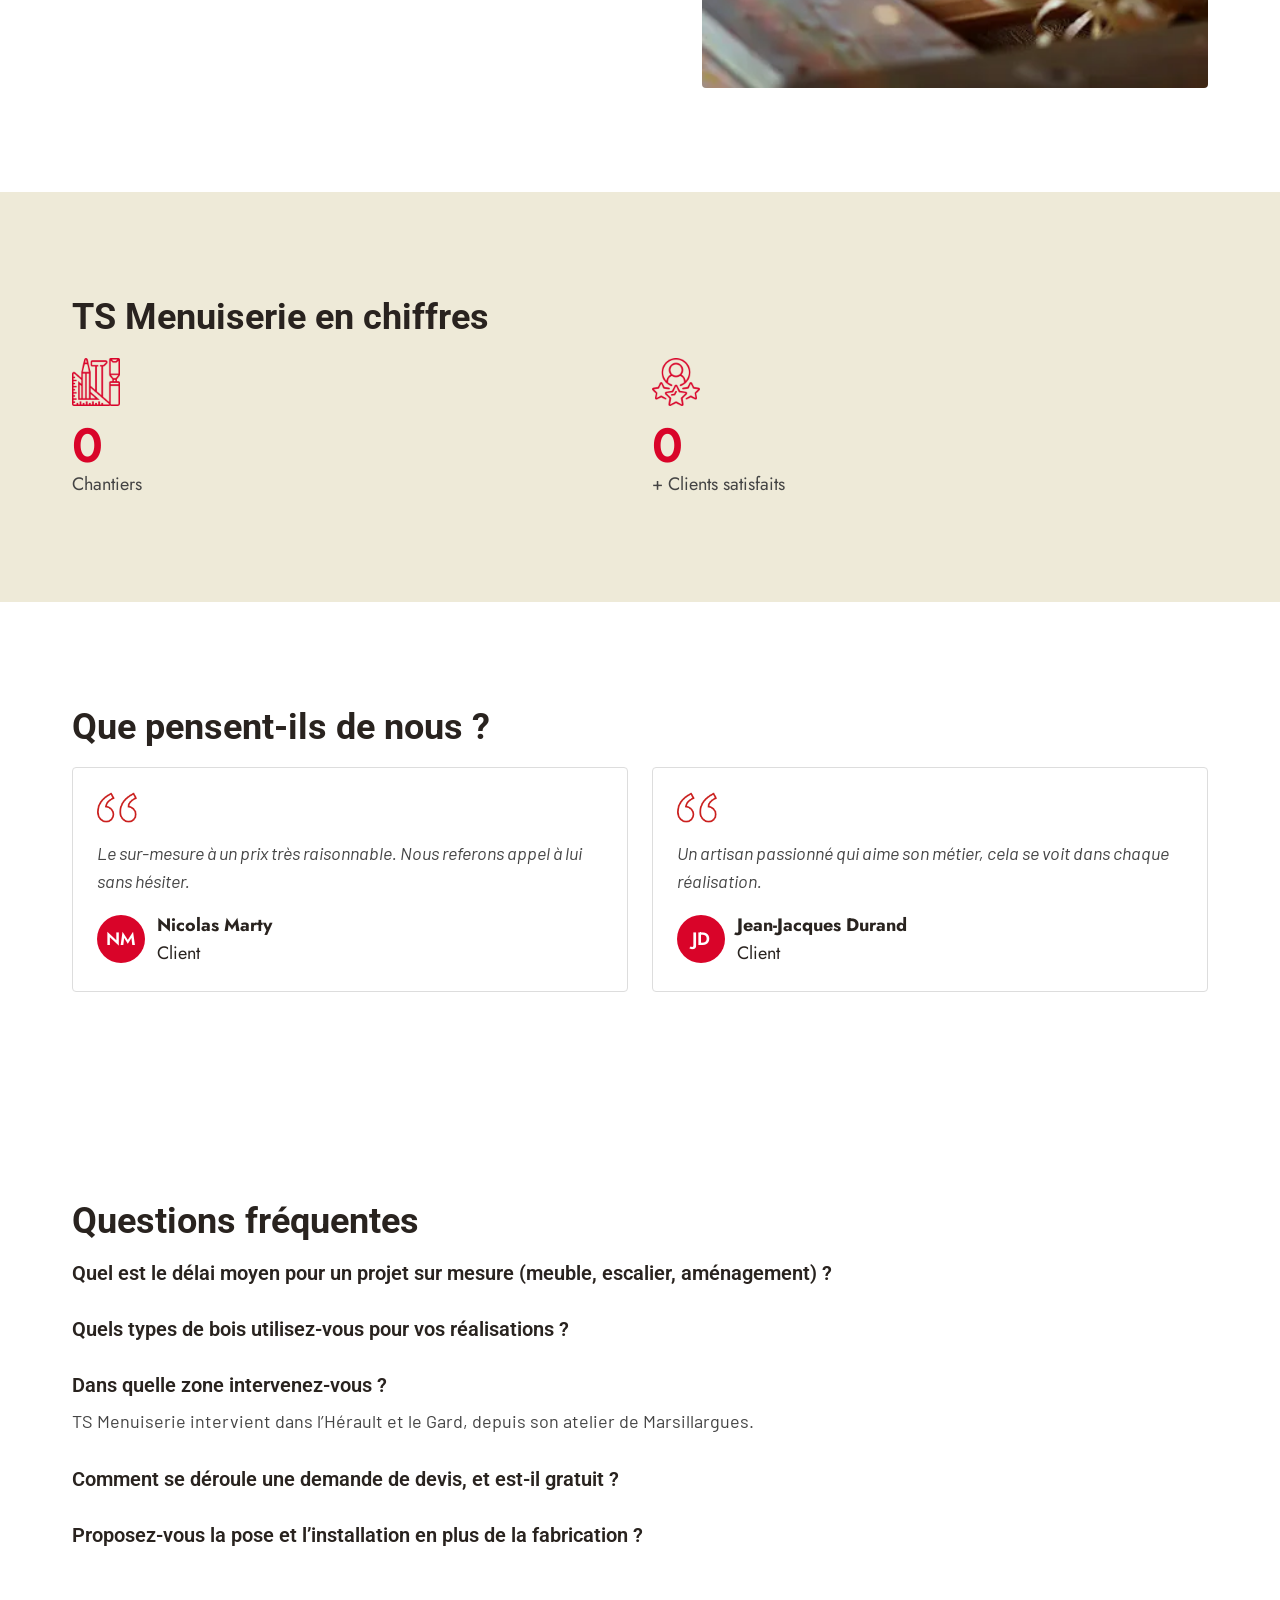
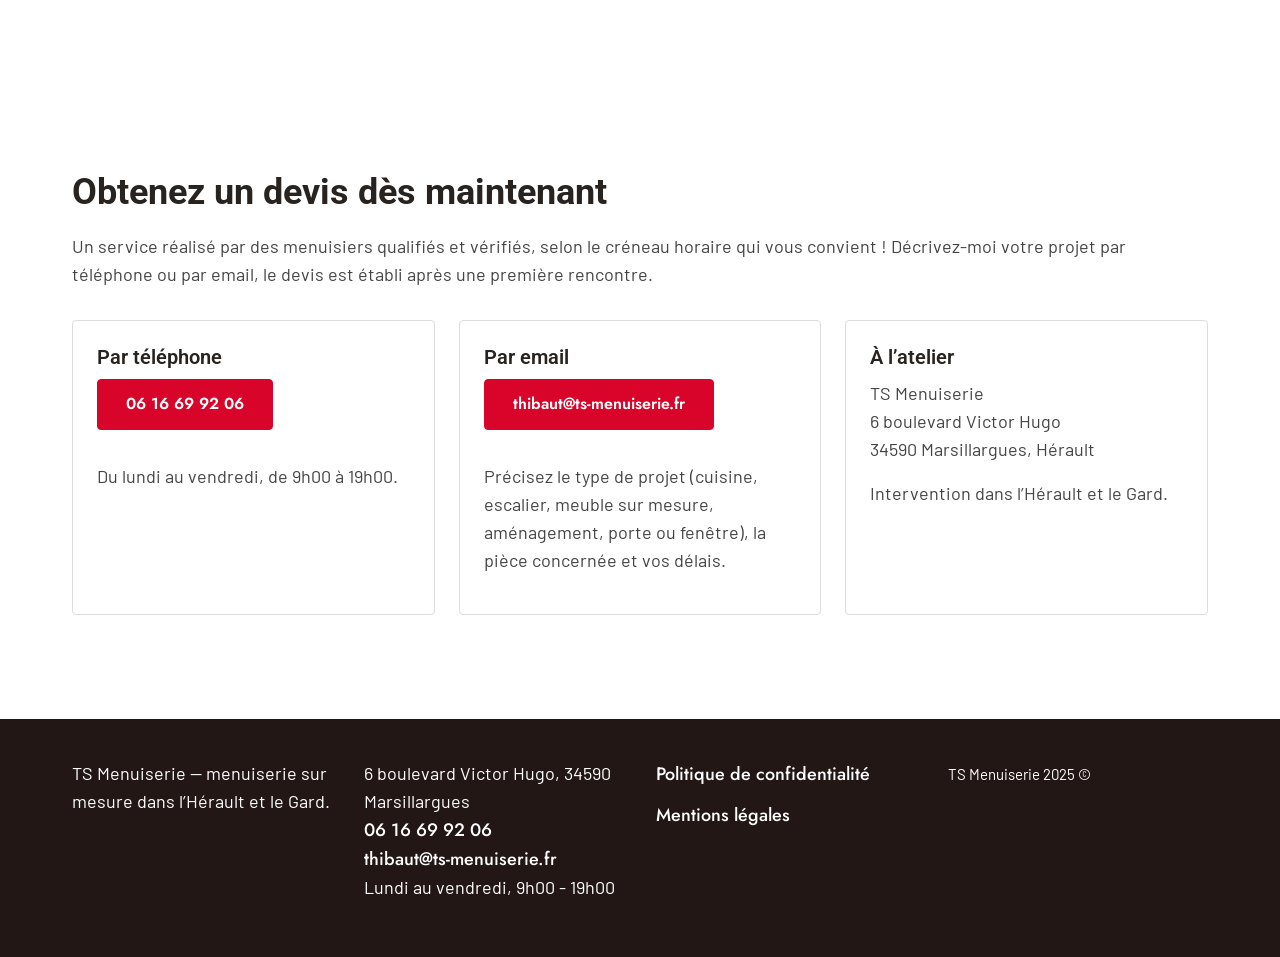
==== commit d15b4910: "Adresse de contact : thibaut@ts-menuiserie.fr Remplace contact@ts-menuiserie.com aux 8 endroits où e" ====
--- a/index.html
+++ b/index.html
@@ -49,7 +49,7 @@
       "description": "Artisan menuisier Compagnon du Devoir installé à Marsillargues, dans l'Hérault. Cuisines, escaliers, meubles sur mesure, aménagements intérieurs, portes et fenêtres, pour les particuliers de l'Hérault et du Gard.",
       "url": "https://ts-menuiserie.com/",
       "telephone": "+33616699206",
-      "email": "contact@ts-menuiserie.com",
+      "email": "thibaut@ts-menuiserie.fr",
       "priceRange": "€€",
       "address": {
         "@type": "PostalAddress",
@@ -713,7 +713,7 @@
       </li>
       <li>
         <h3>Par email</h3>
-        <p><a class="bouton" href="mailto:contact@ts-menuiserie.com?subject=Demande%20de%20devis">contact@ts-menuiserie.com</a></p>
+        <p><a class="bouton" href="mailto:thibaut@ts-menuiserie.fr?subject=Demande%20de%20devis">thibaut@ts-menuiserie.fr</a></p>
         <p>Précisez le type de projet (cuisine, escalier, meuble sur mesure, aménagement, porte ou fenêtre), la pièce concernée et vos délais.</p>
       </li>
       <li>
@@ -735,7 +735,7 @@
   <address>
     6 boulevard Victor Hugo, 34590 Marsillargues<br>
     <a href="tel:+33616699206">06 16 69 92 06</a><br>
-    <a href="mailto:contact@ts-menuiserie.com">contact@ts-menuiserie.com</a><br>
+    <a href="mailto:thibaut@ts-menuiserie.fr">thibaut@ts-menuiserie.fr</a><br>
     Lundi au vendredi, 9h00 - 19h00
   </address>
   <nav aria-label="Pages légales">
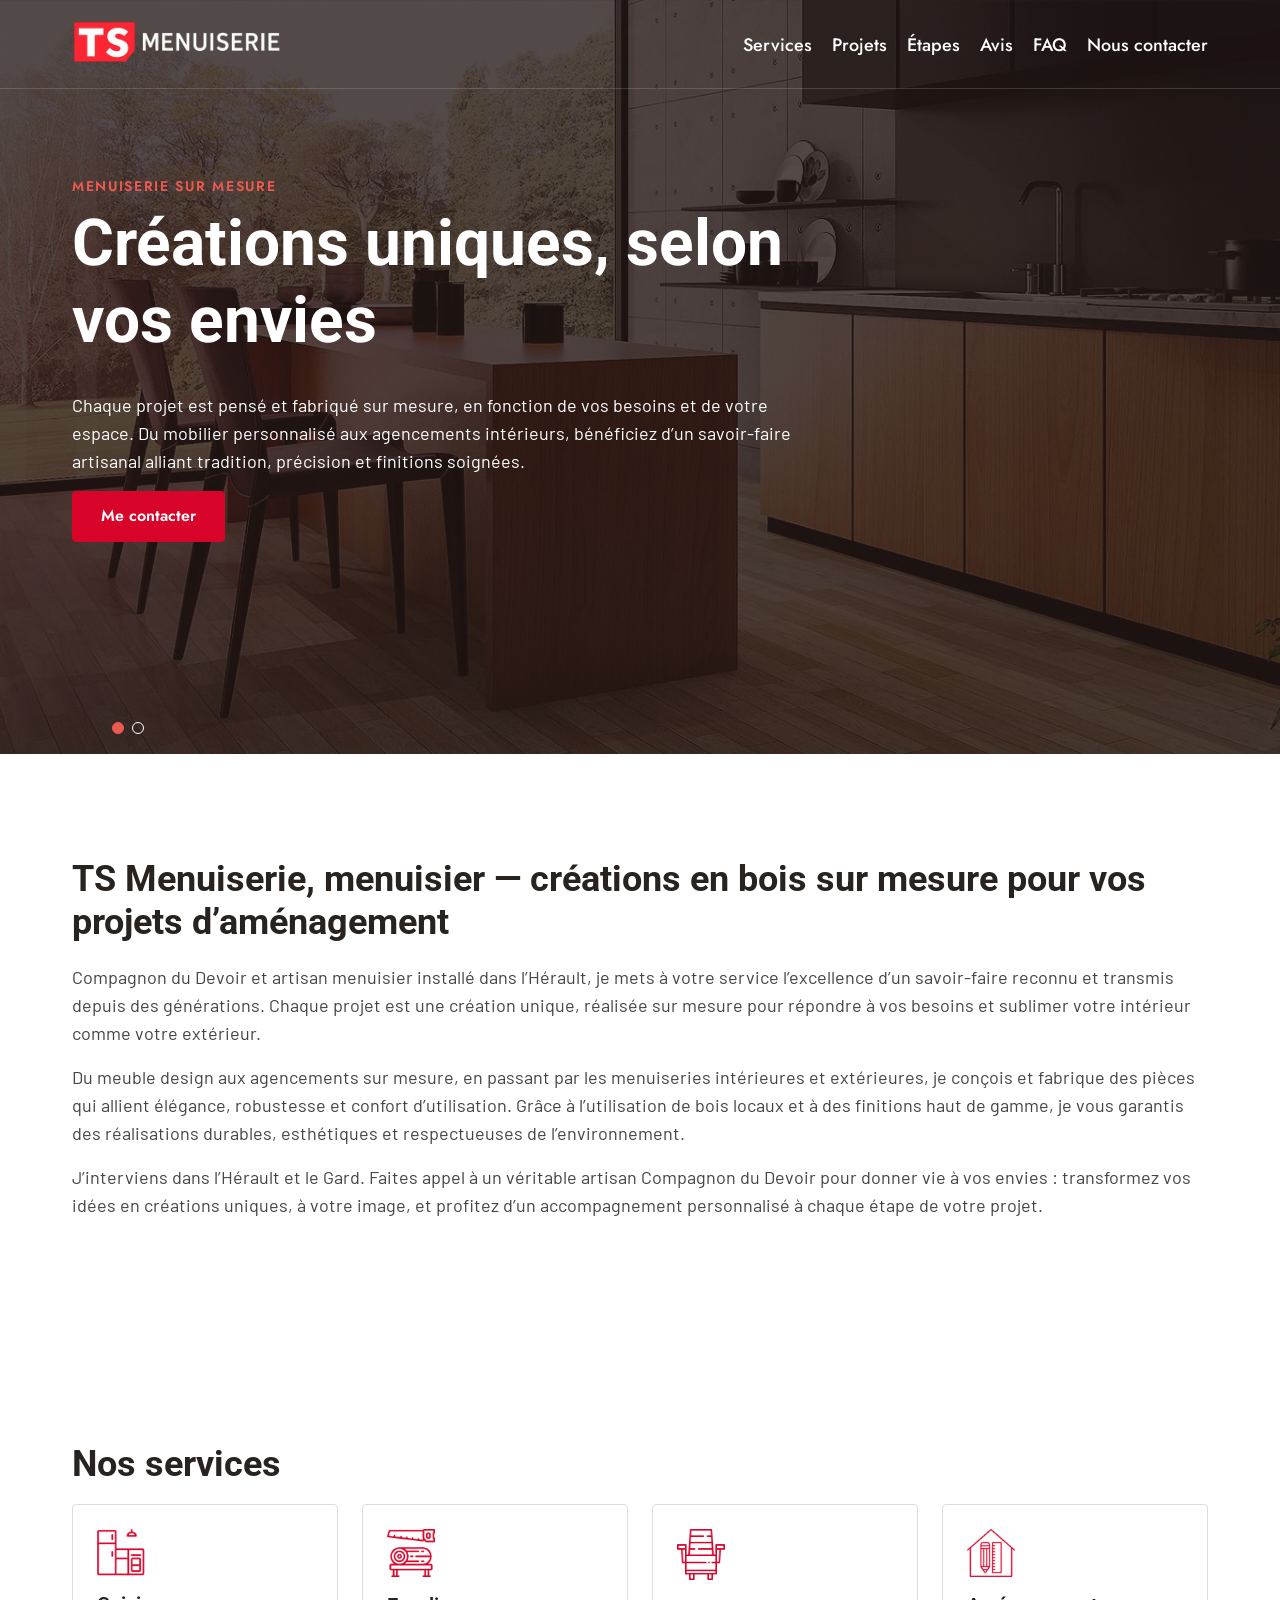
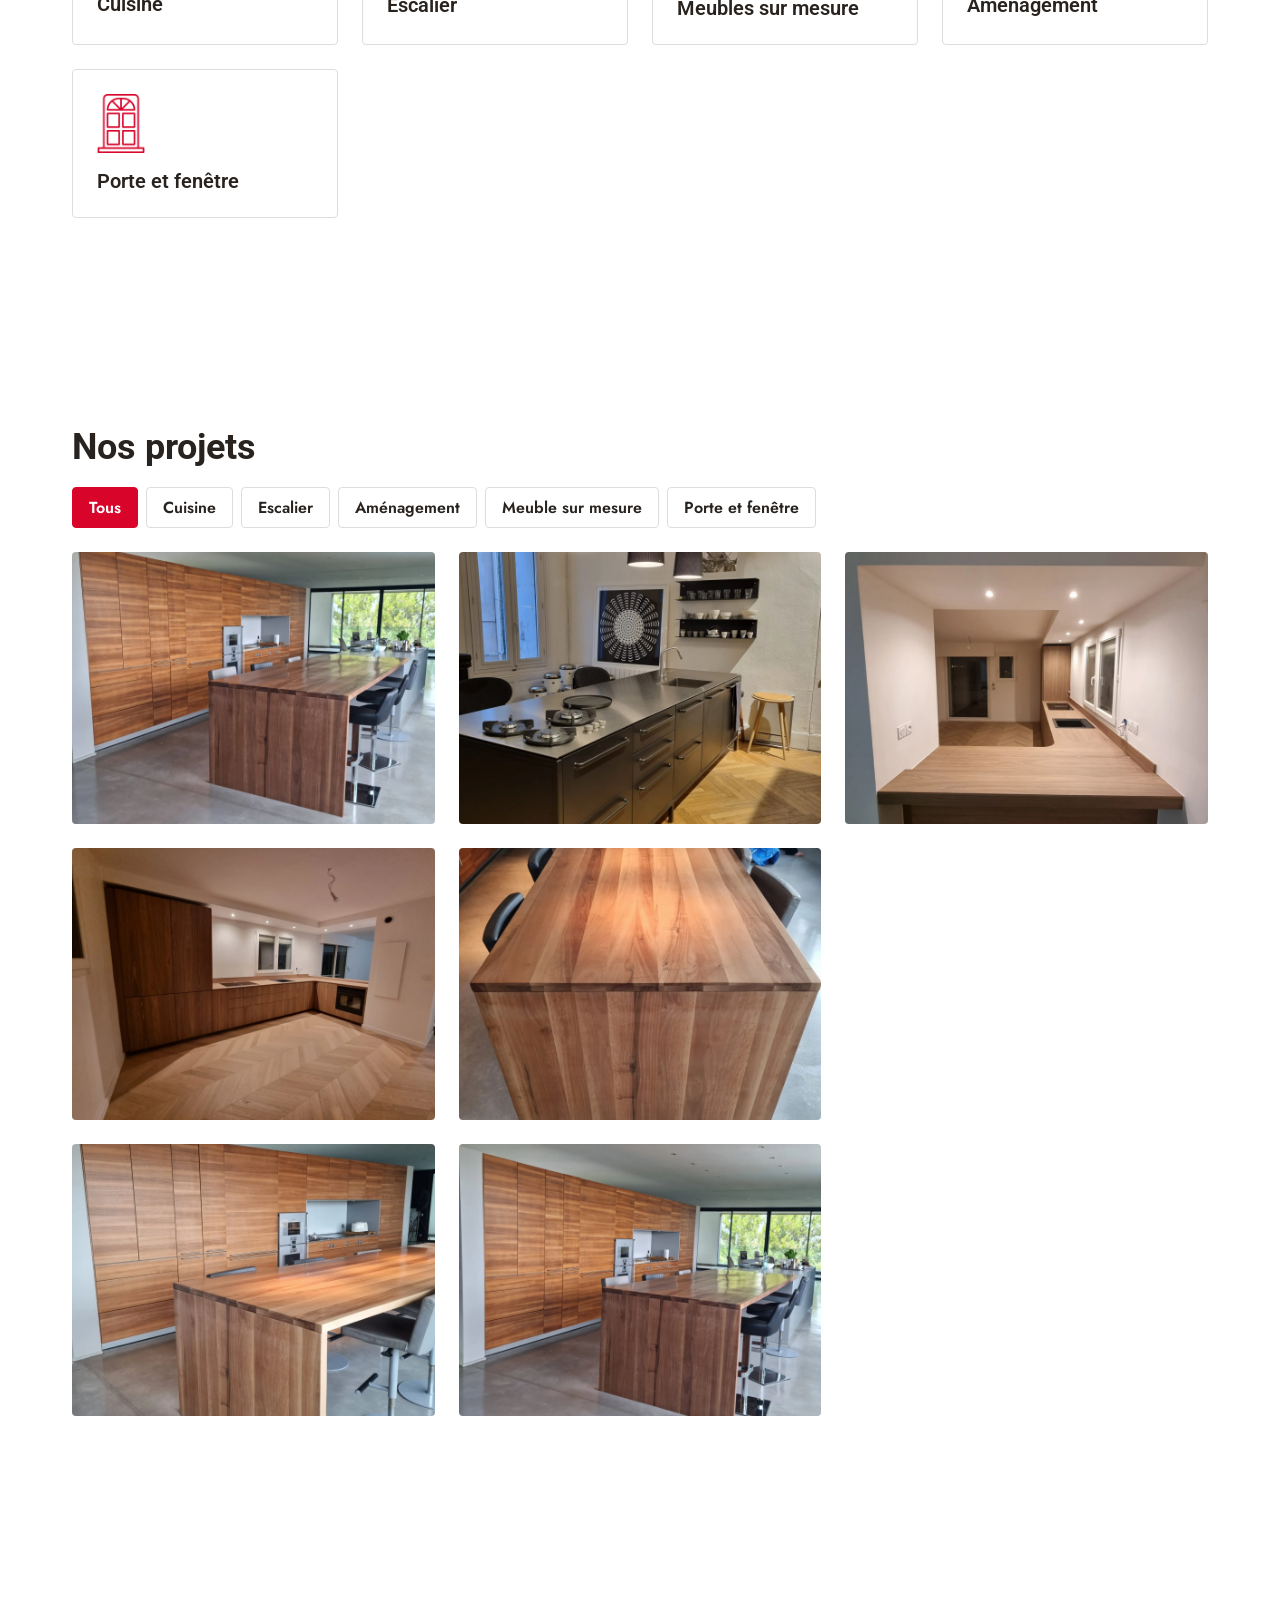
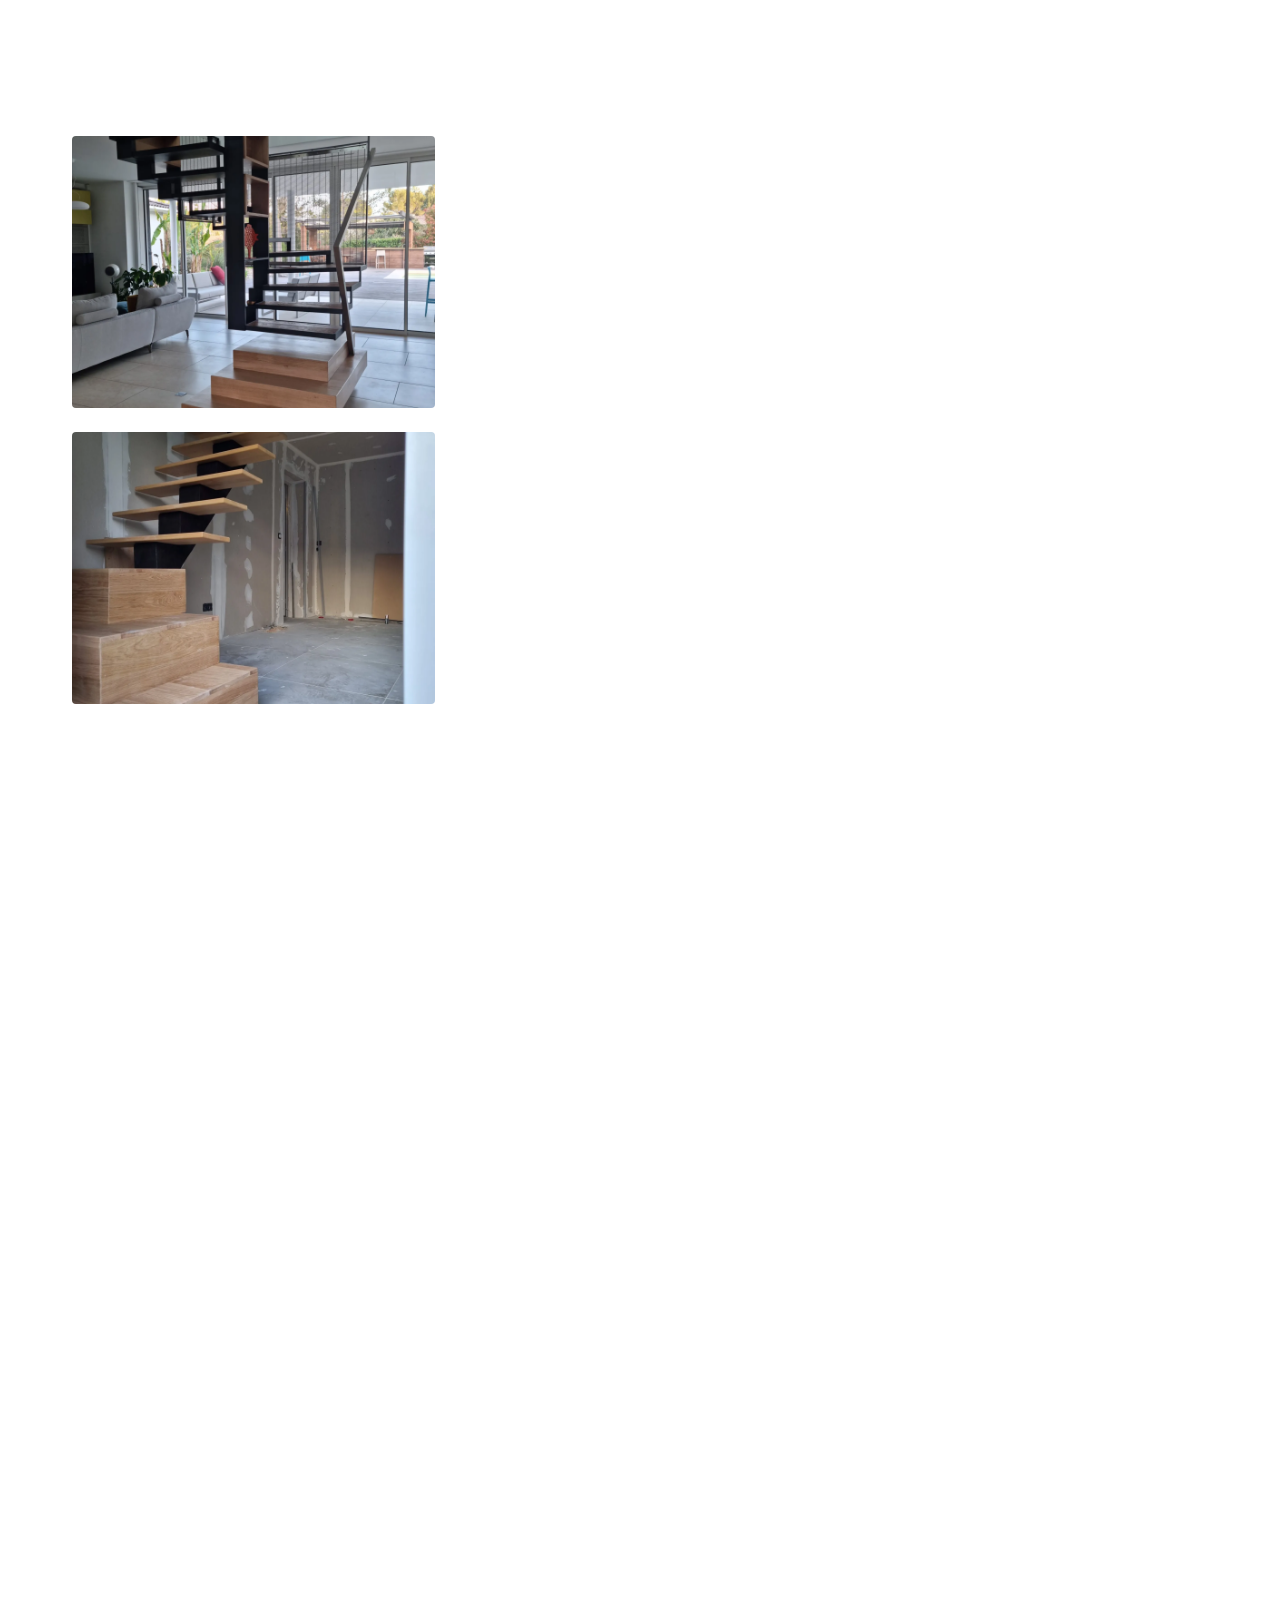
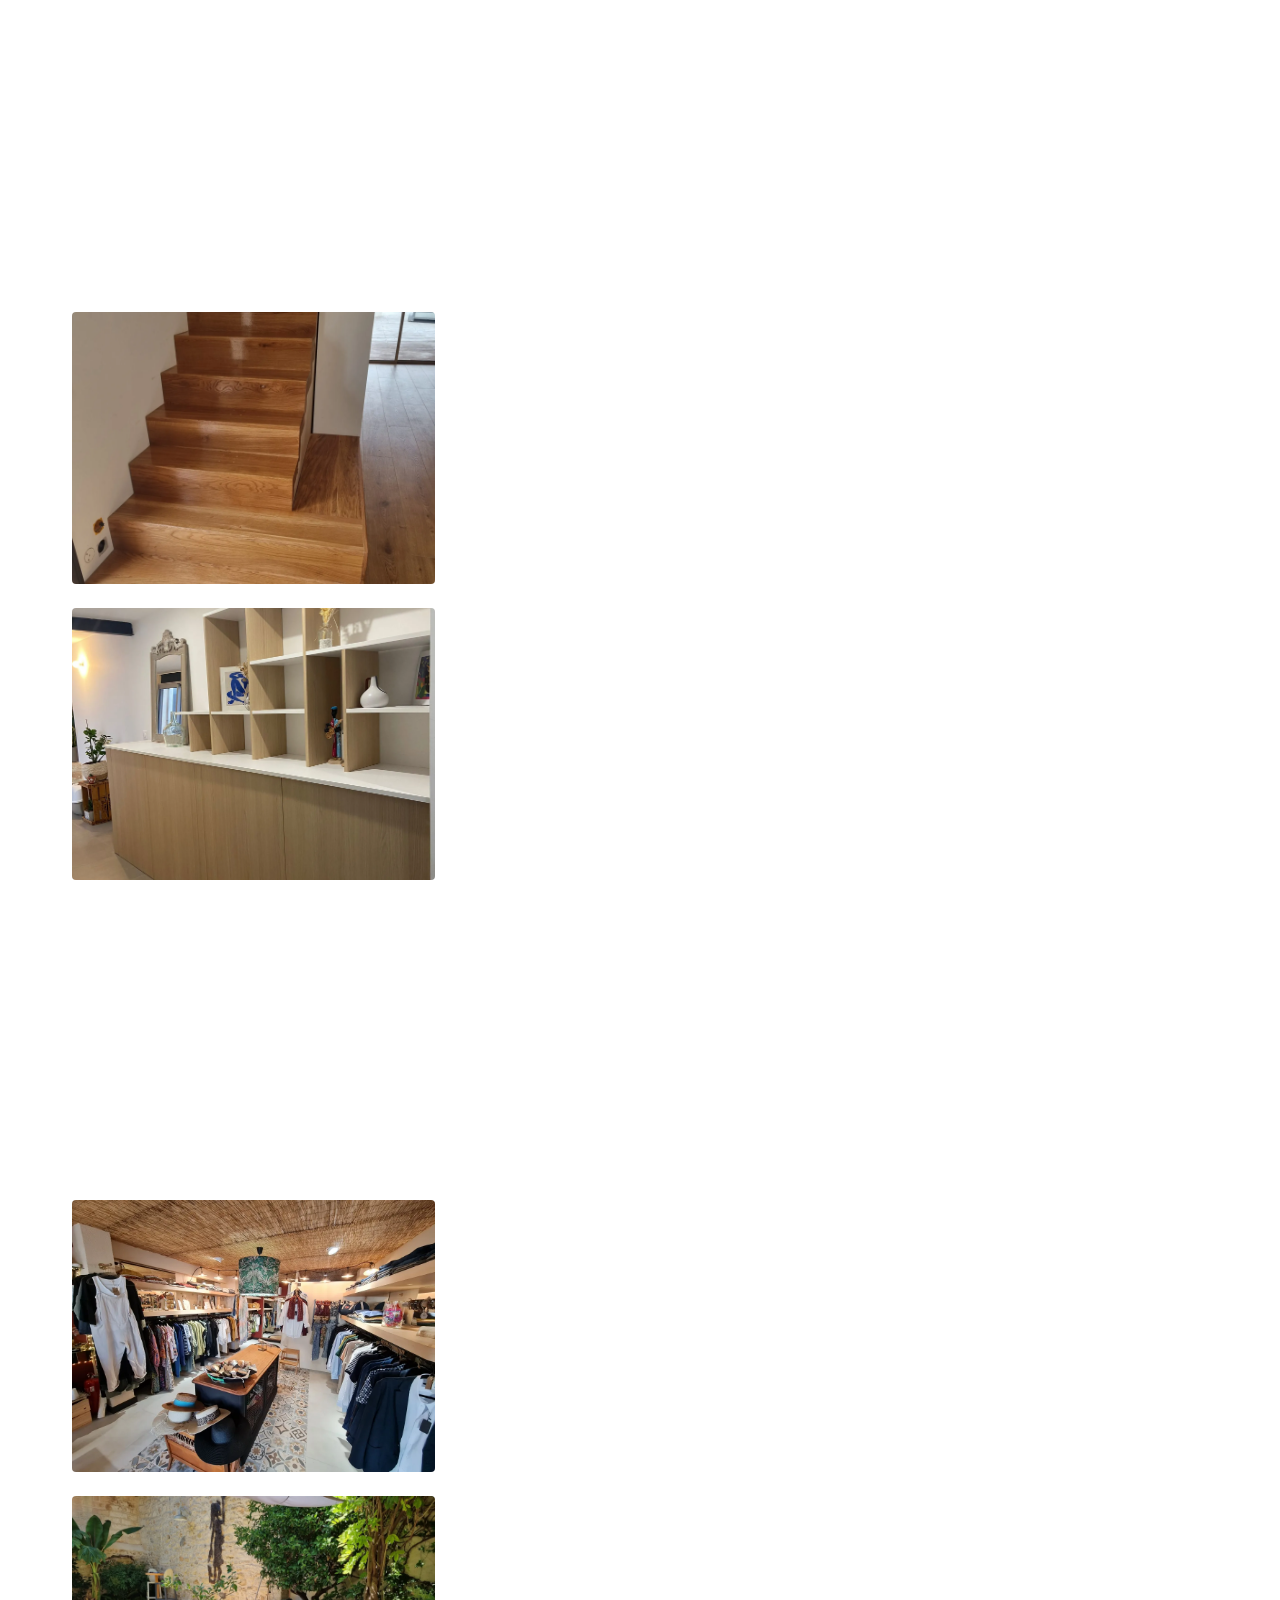
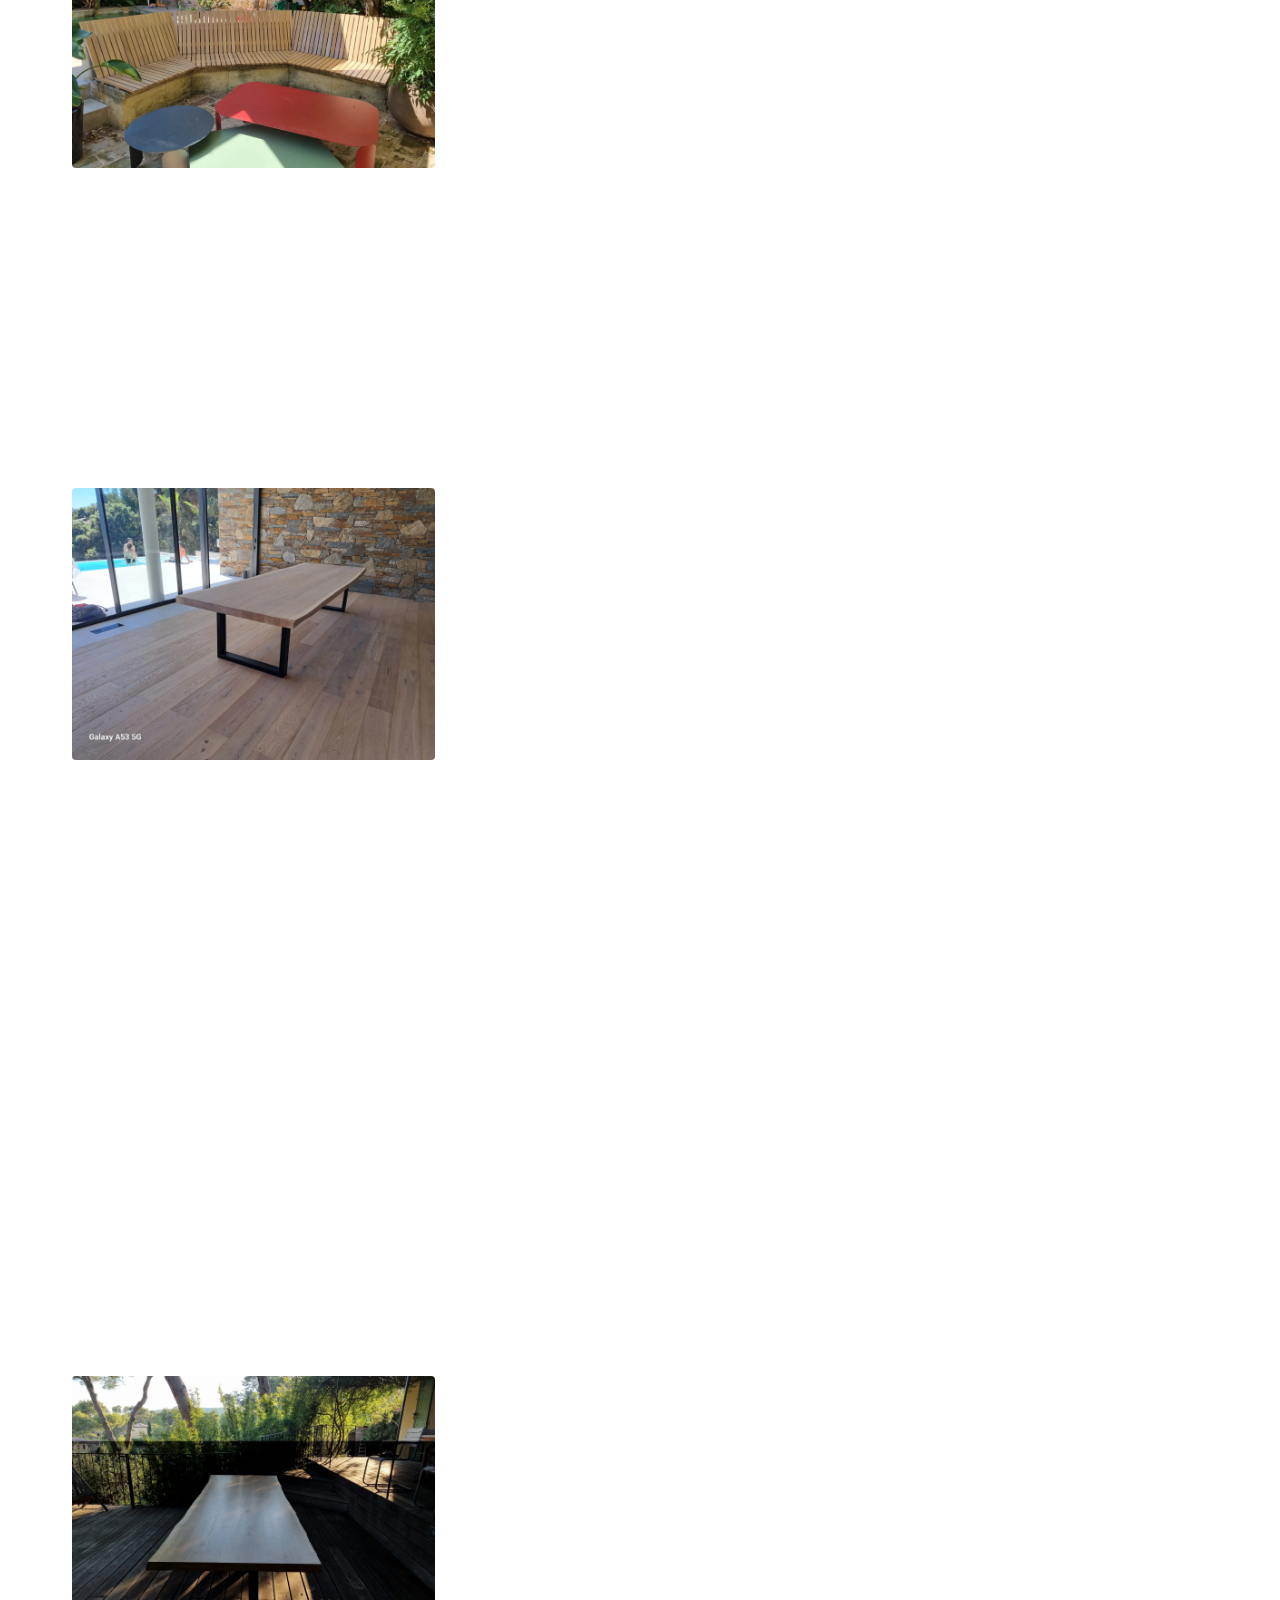
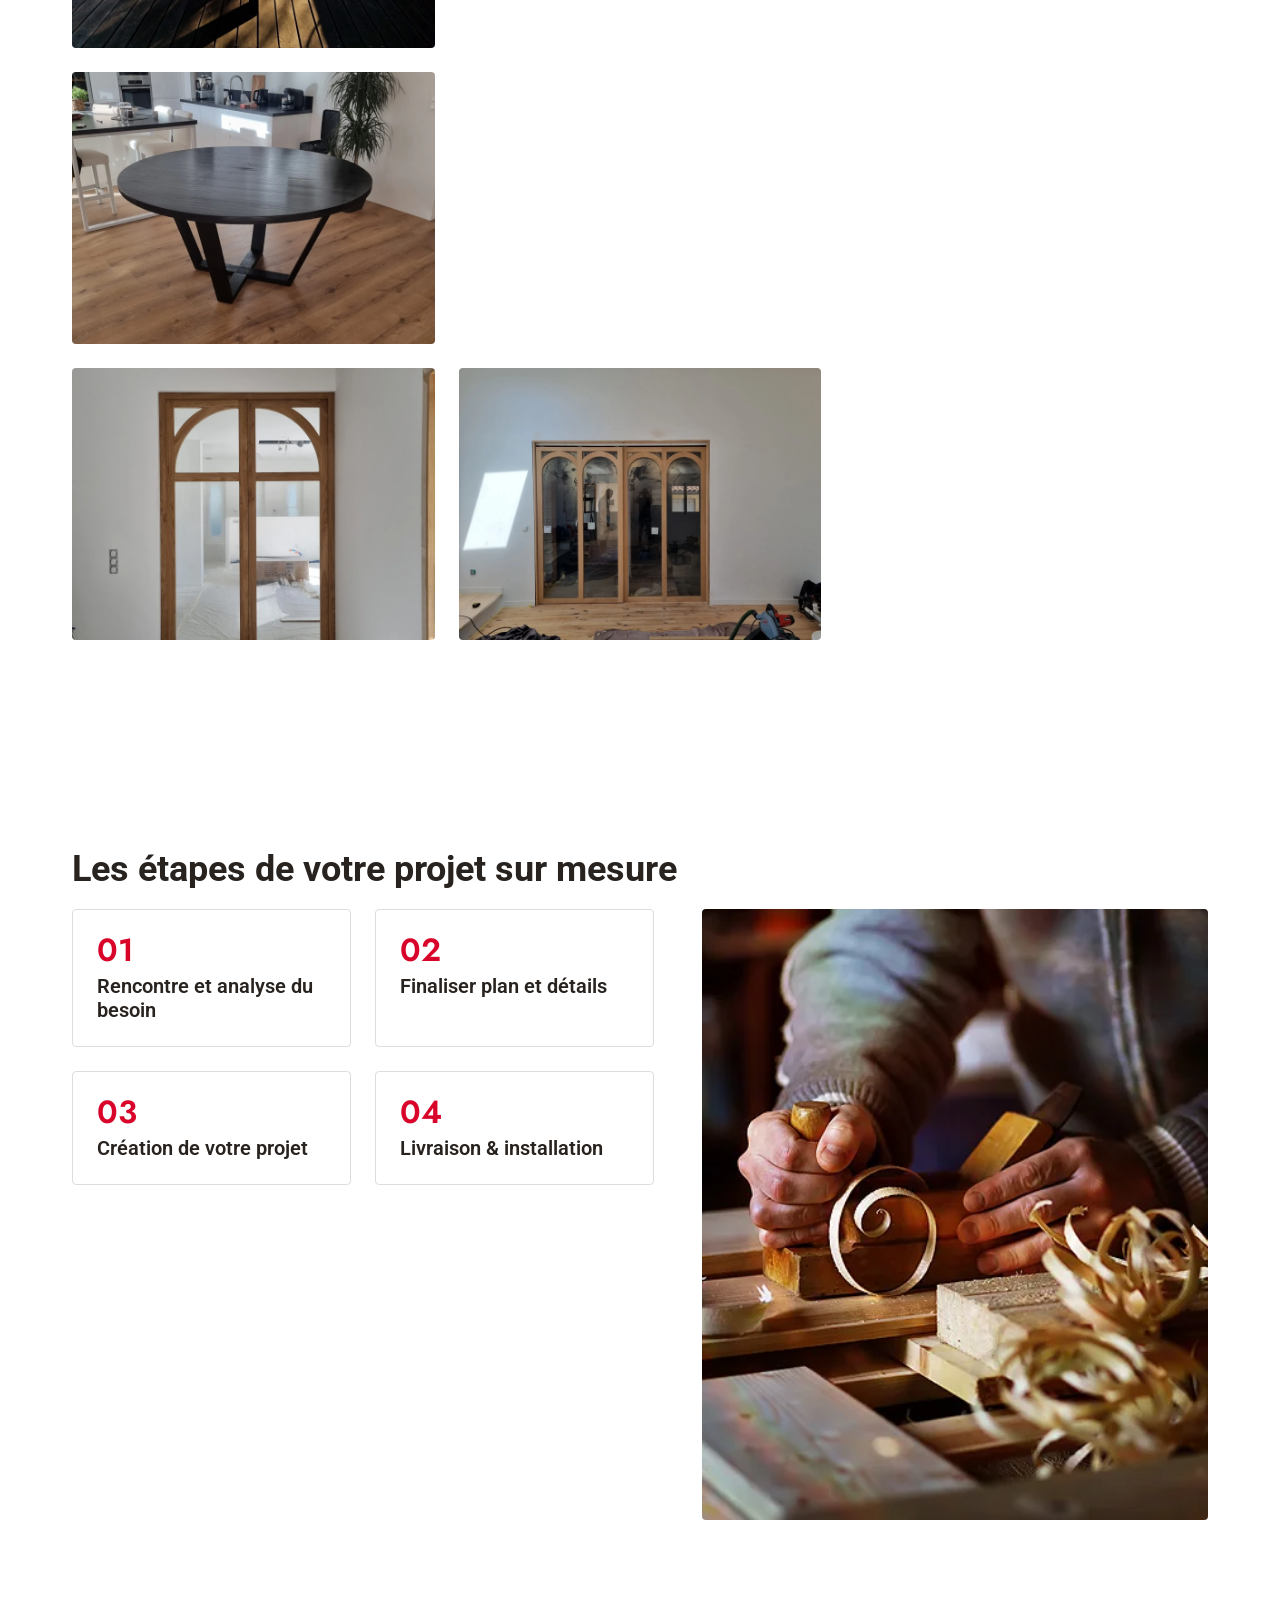
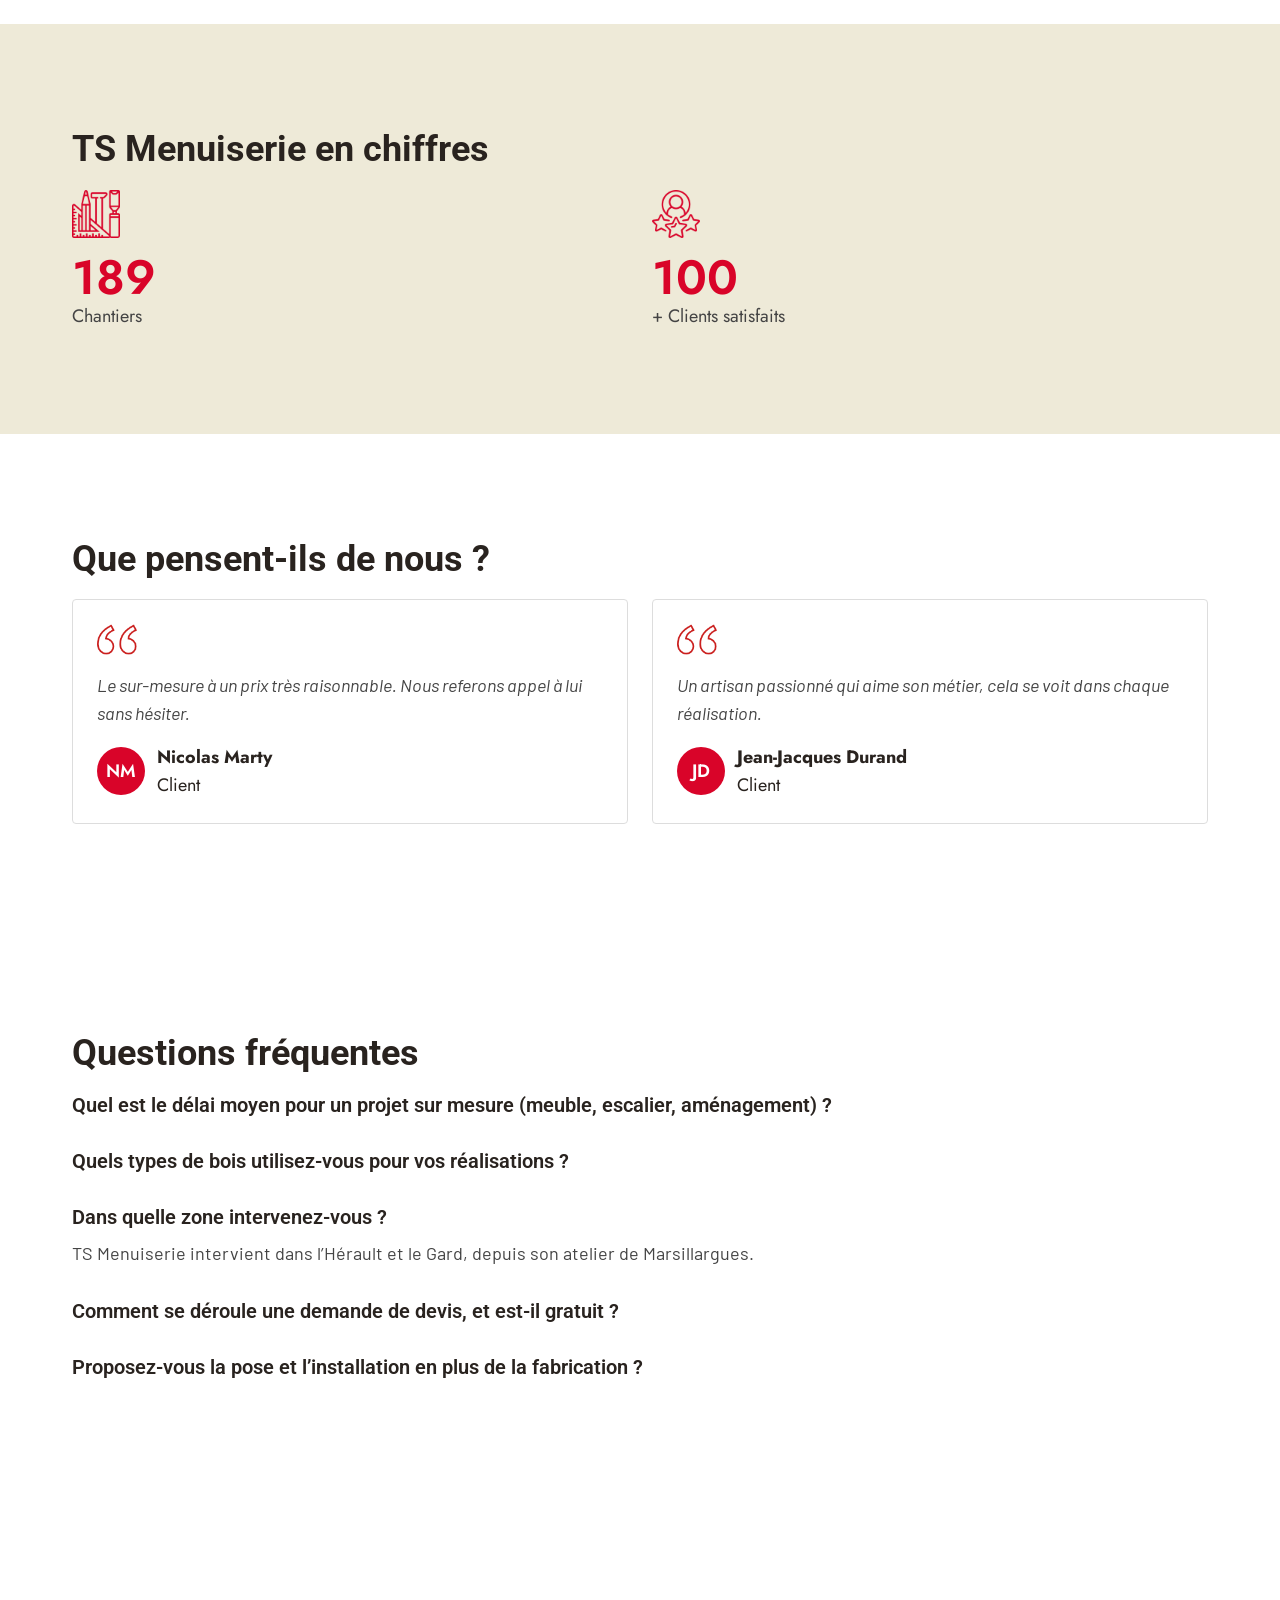
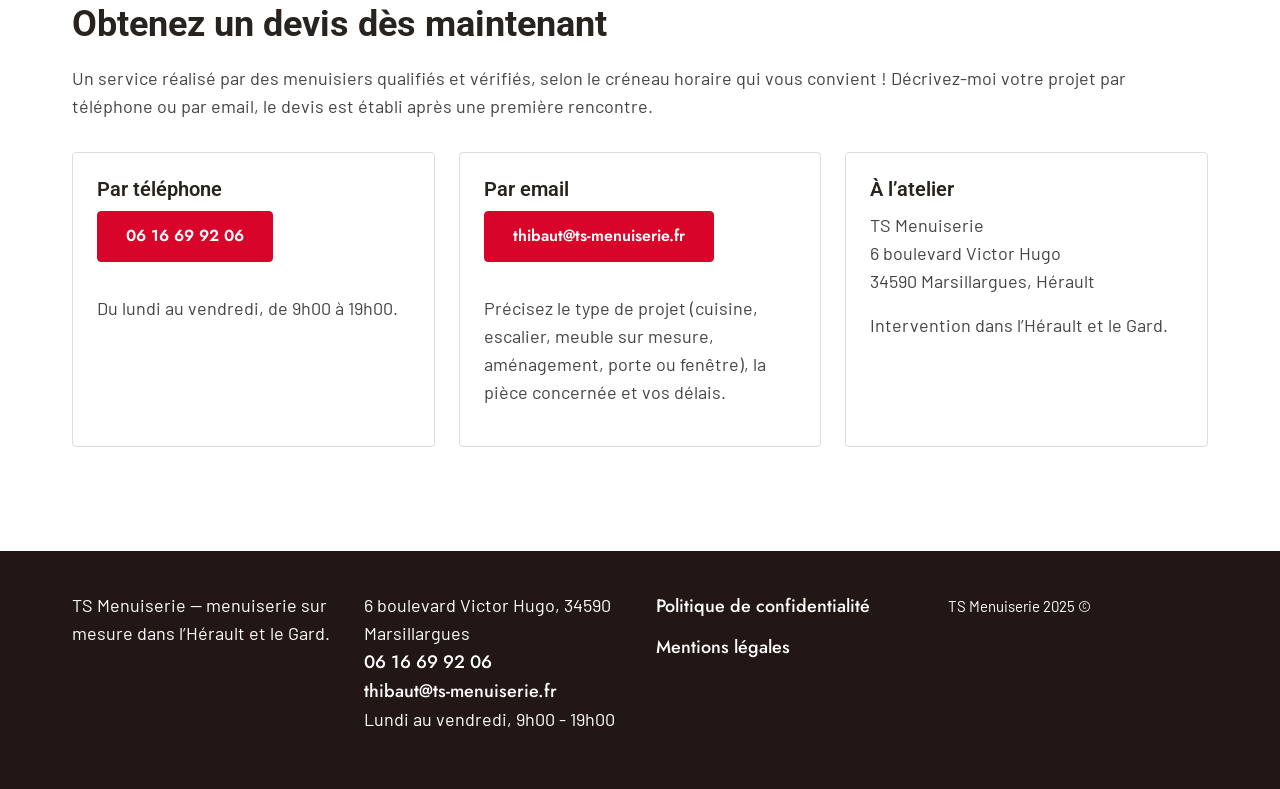
==== commit 89825f37: "Compteurs : 189 chantiers et 100+ clients satisfaits Chiffres fournis par l'artisan. Le commentaire " ====
--- a/index.html
+++ b/index.html
@@ -640,16 +640,14 @@
 
   <section id="chiffres">
     <h2>TS Menuiserie en chiffres</h2>
-    <!-- BLOQUANT (section 14 du cahier des charges) : chiffres réels à obtenir auprès de l'artisan.
-         Le site en ligne affiche encore 0 et 0+, valeurs par défaut du template. -->
     <ul>
       <li>
         <img src="/assets/img/icons/compteur-chantiers.webp" width="64" height="64" loading="lazy" alt="">
-        <span data-counter="0">0</span> <span>Chantiers</span>
+        <span data-counter="189">0</span> <span>Chantiers</span>
       </li>
       <li>
         <img src="/assets/img/icons/compteur-clients.webp" width="64" height="64" loading="lazy" alt="">
-        <span data-counter="0">0</span>+ <span>Clients satisfaits</span>
+        <span data-counter="100">0</span>+ <span>Clients satisfaits</span>
       </li>
     </ul>
   </section>
--- a/assets/css/style.css
+++ b/assets/css/style.css
@@ -438,7 +438,7 @@
   }
 
   /* Le texte des sections d'intro reste lisible : pas de lignes à rallonge. */
-  .diapo p, #presentation p { max-width: 46rem; }
+  .diapo p { max-width: 46rem; }
 
   footer {
     display: grid;
@@ -464,6 +464,4 @@
   body:has(#accueil) .diapo { padding-block-start: calc(8rem + 3rem); }
   #accueil h1, #accueil h2 { font-size: 4rem; max-width: 20ch; }
 
-  /* Présentation : le texte ne s'étale pas sur toute la largeur de l'écran. */
-  #presentation p { max-width: 60ch; }
-}
+}
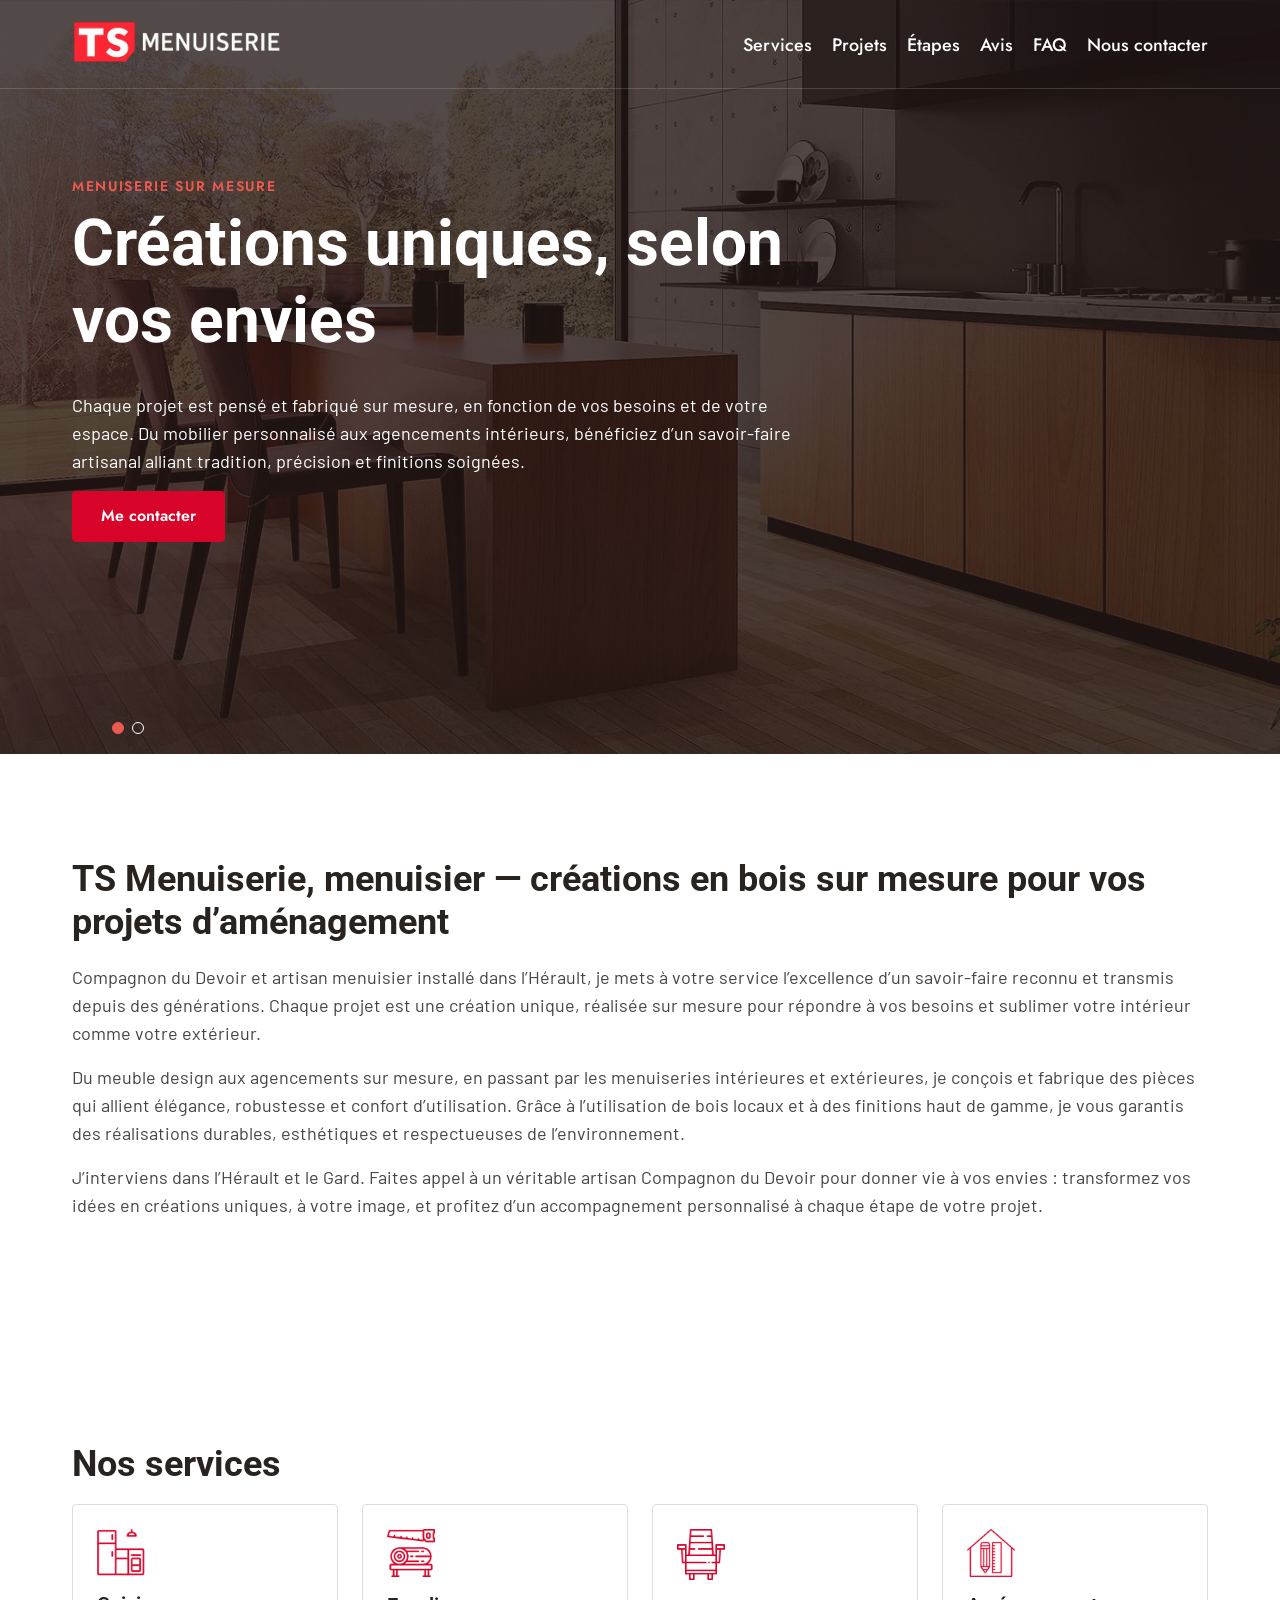
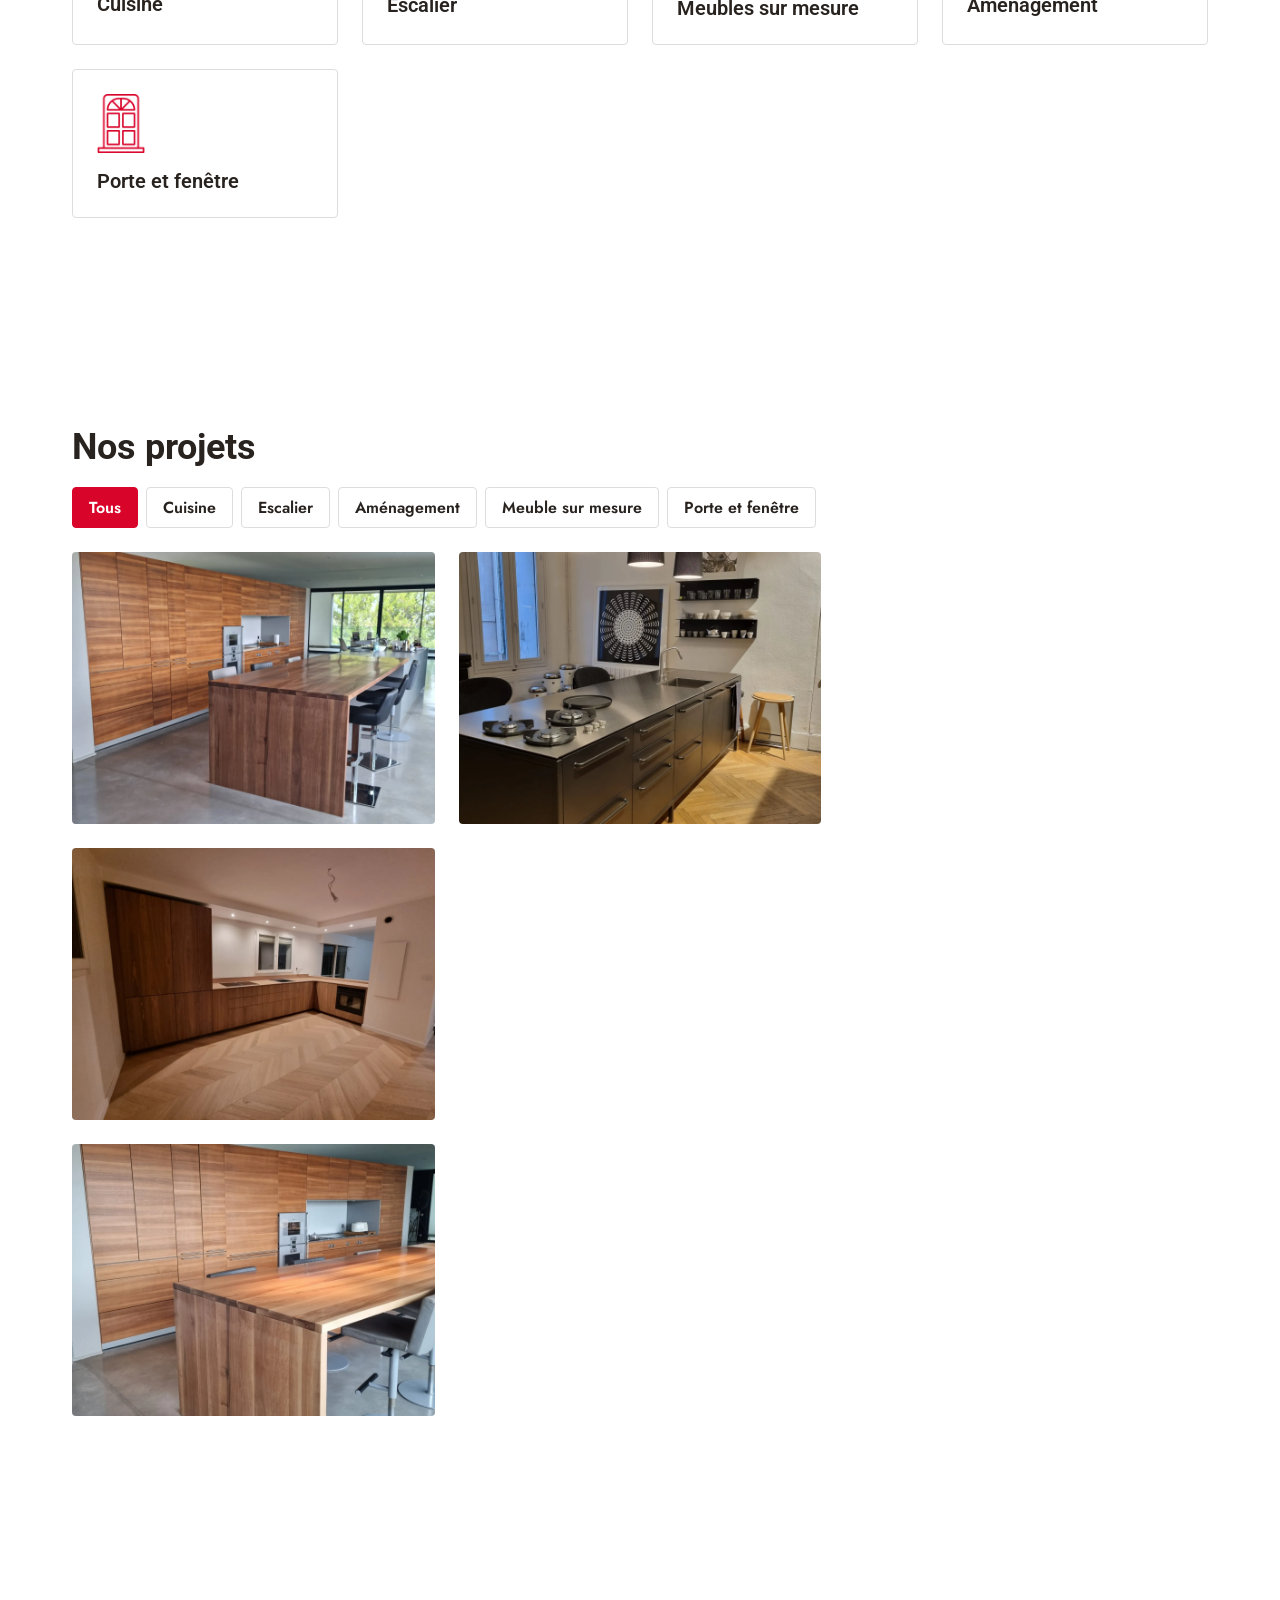
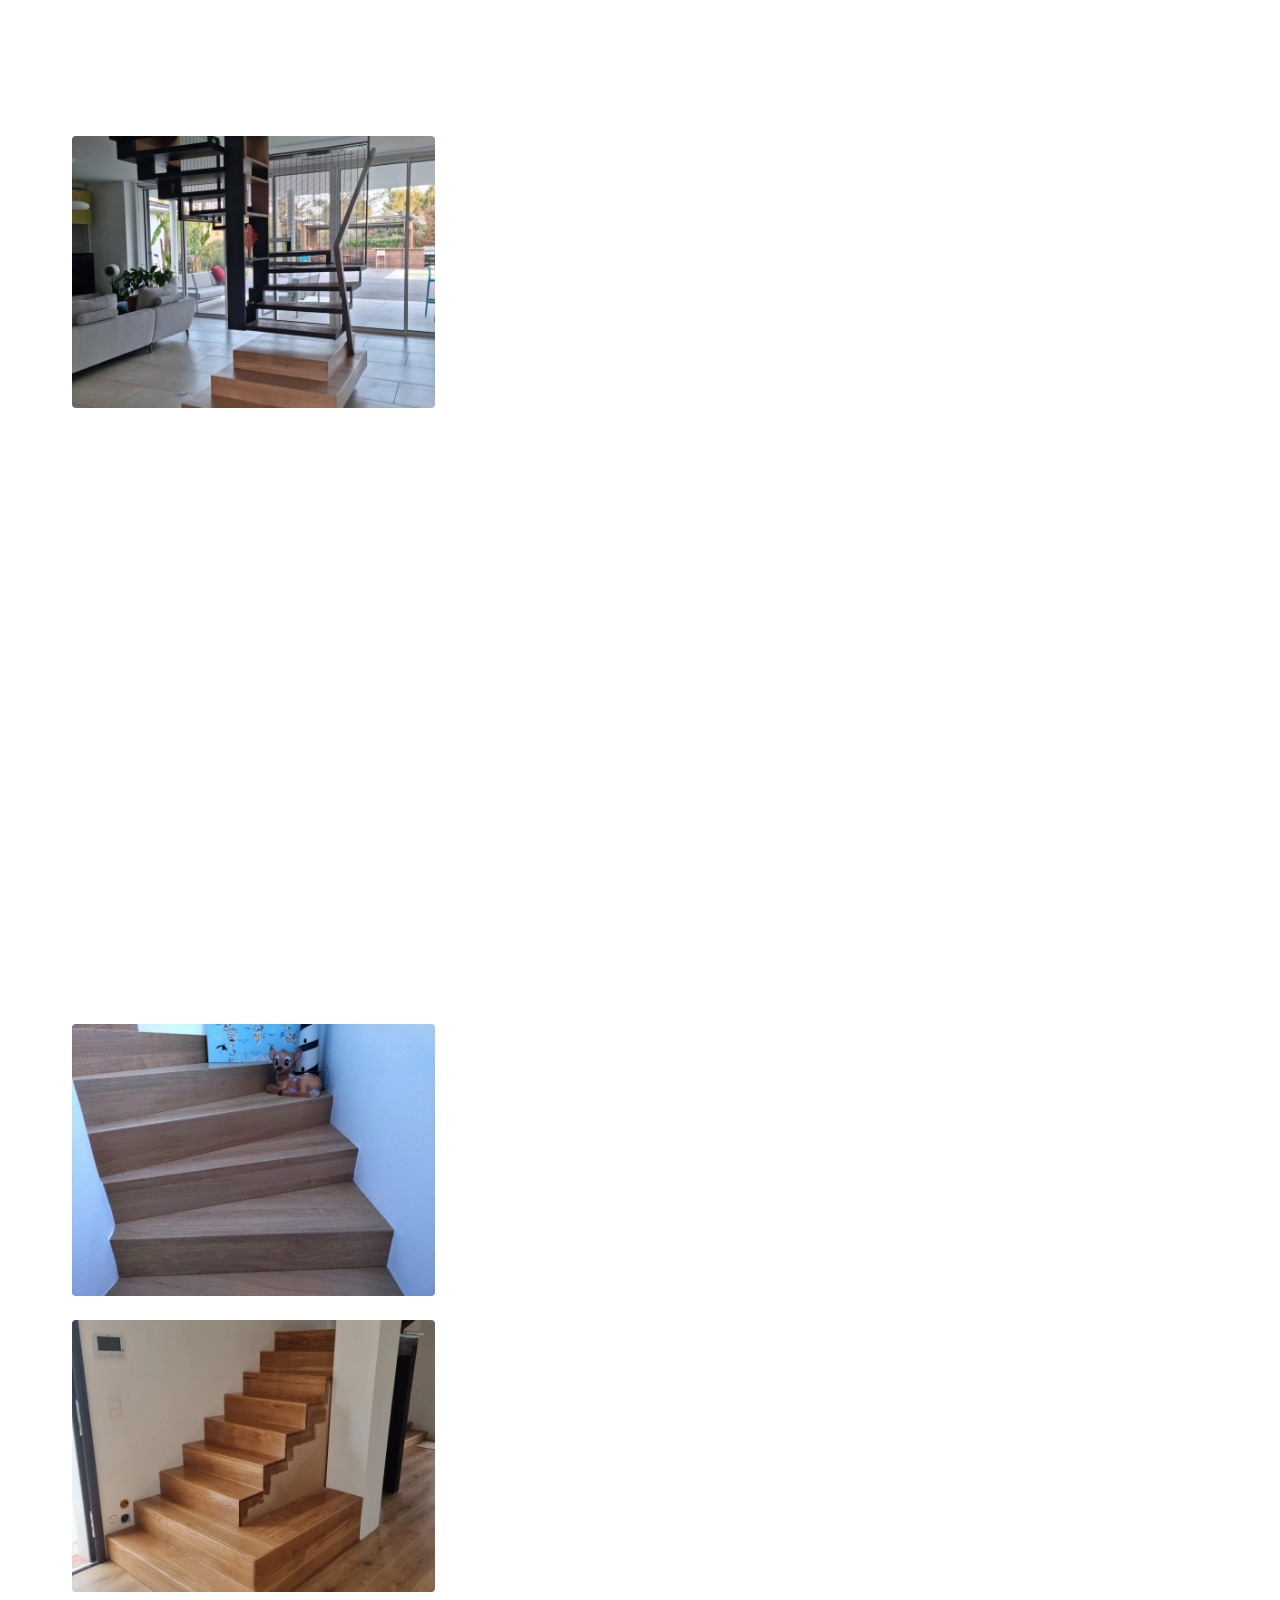
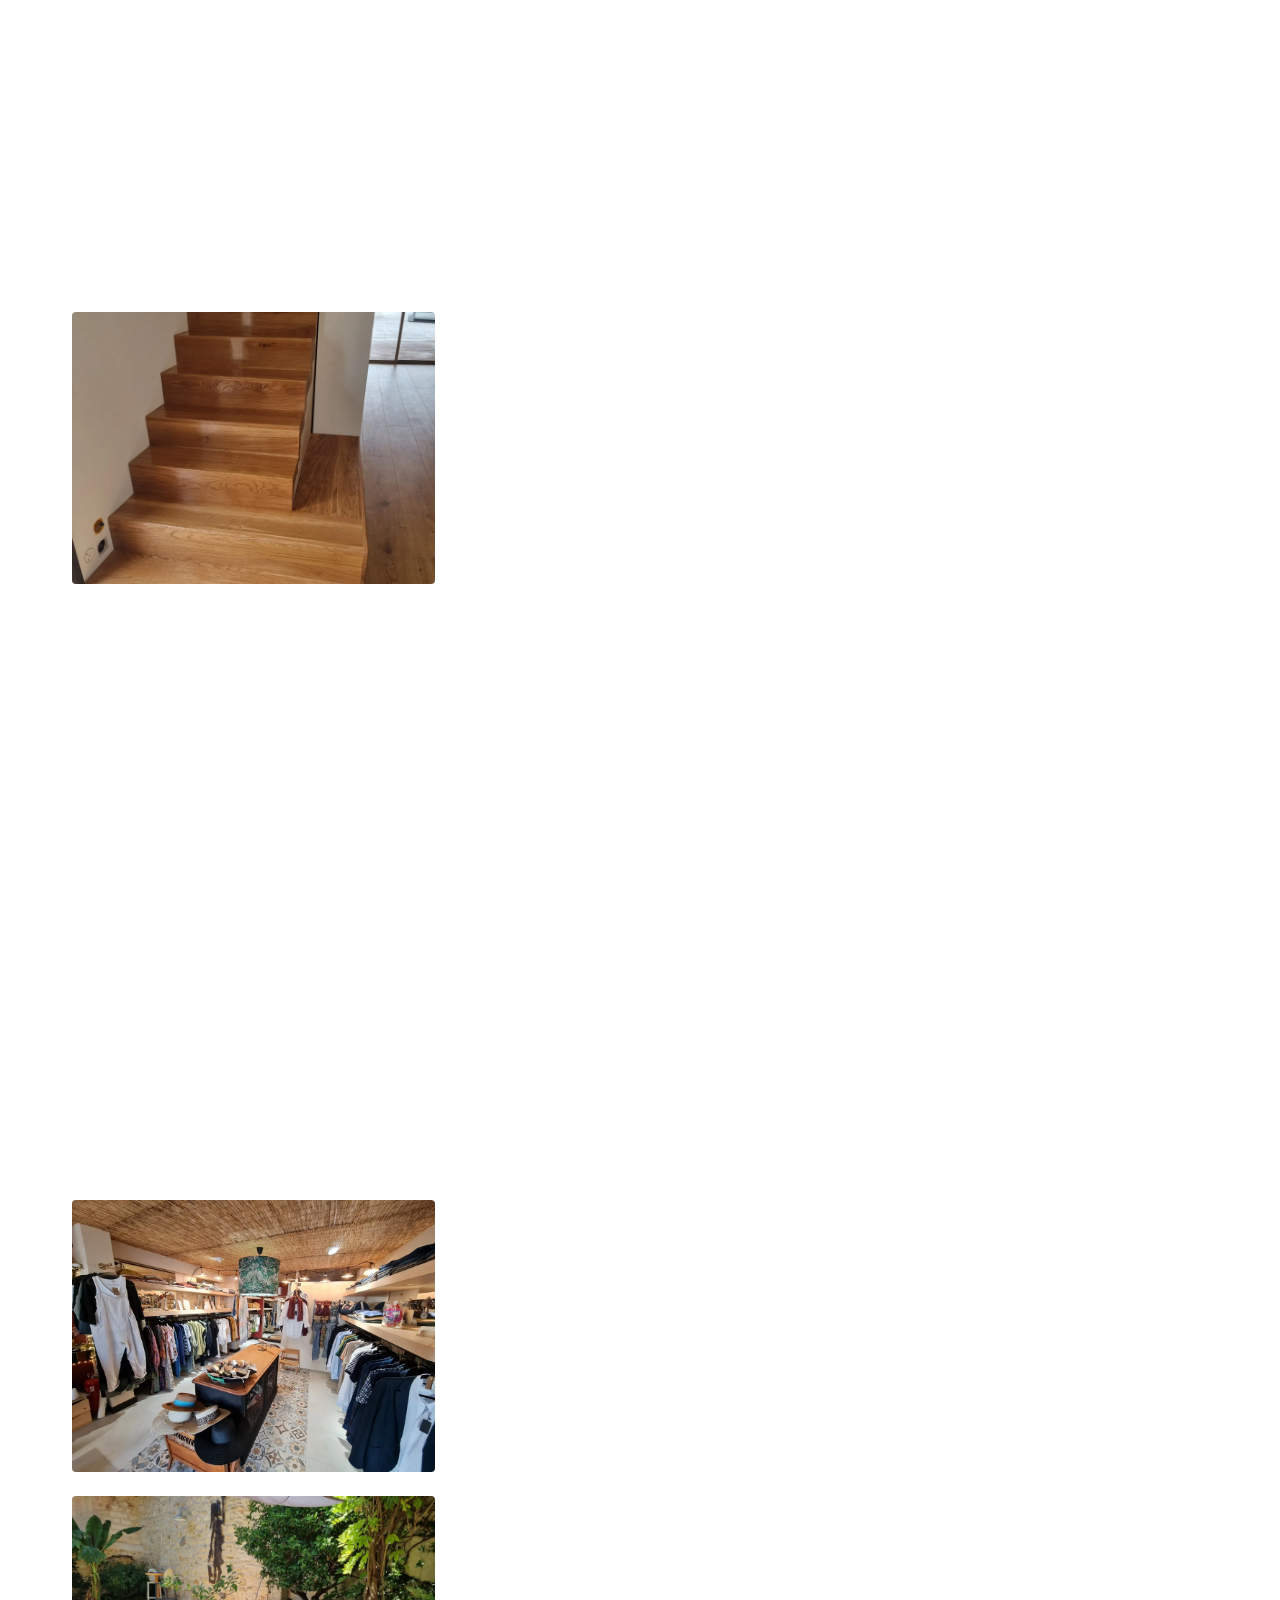
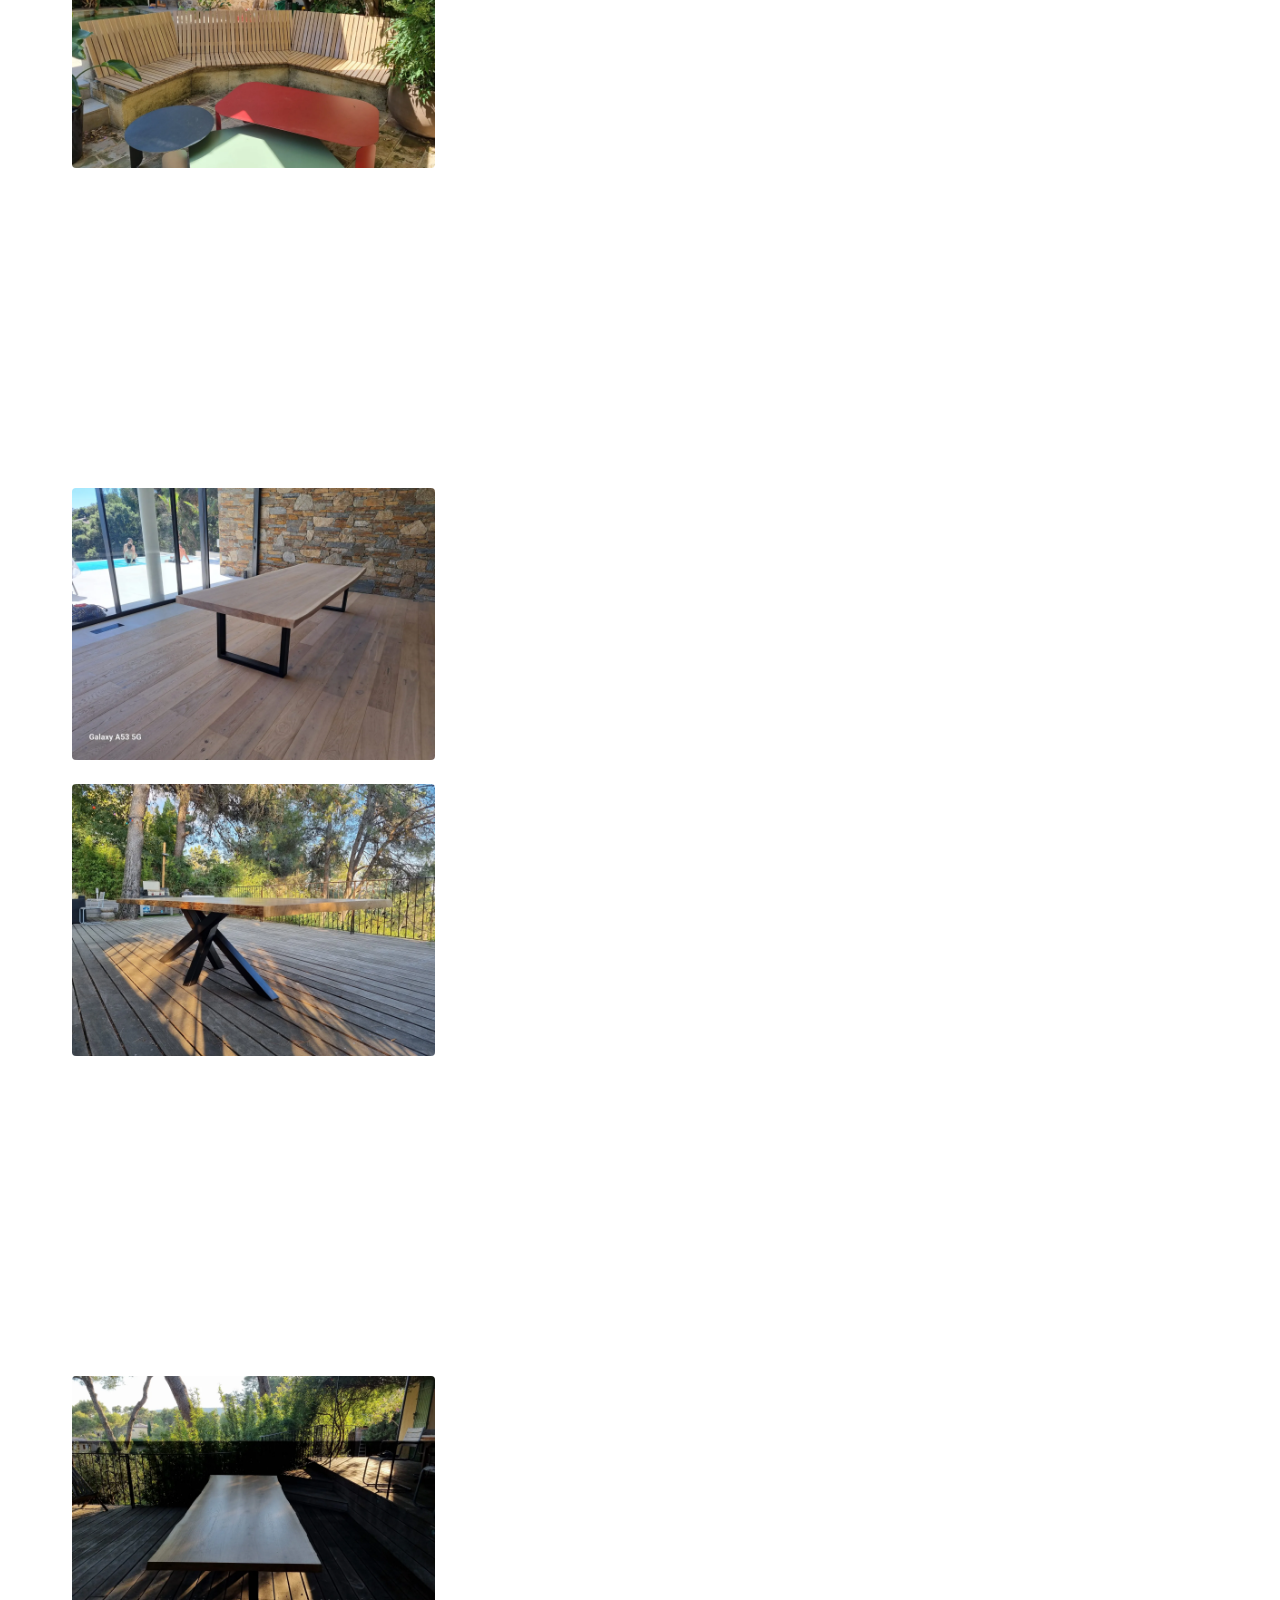
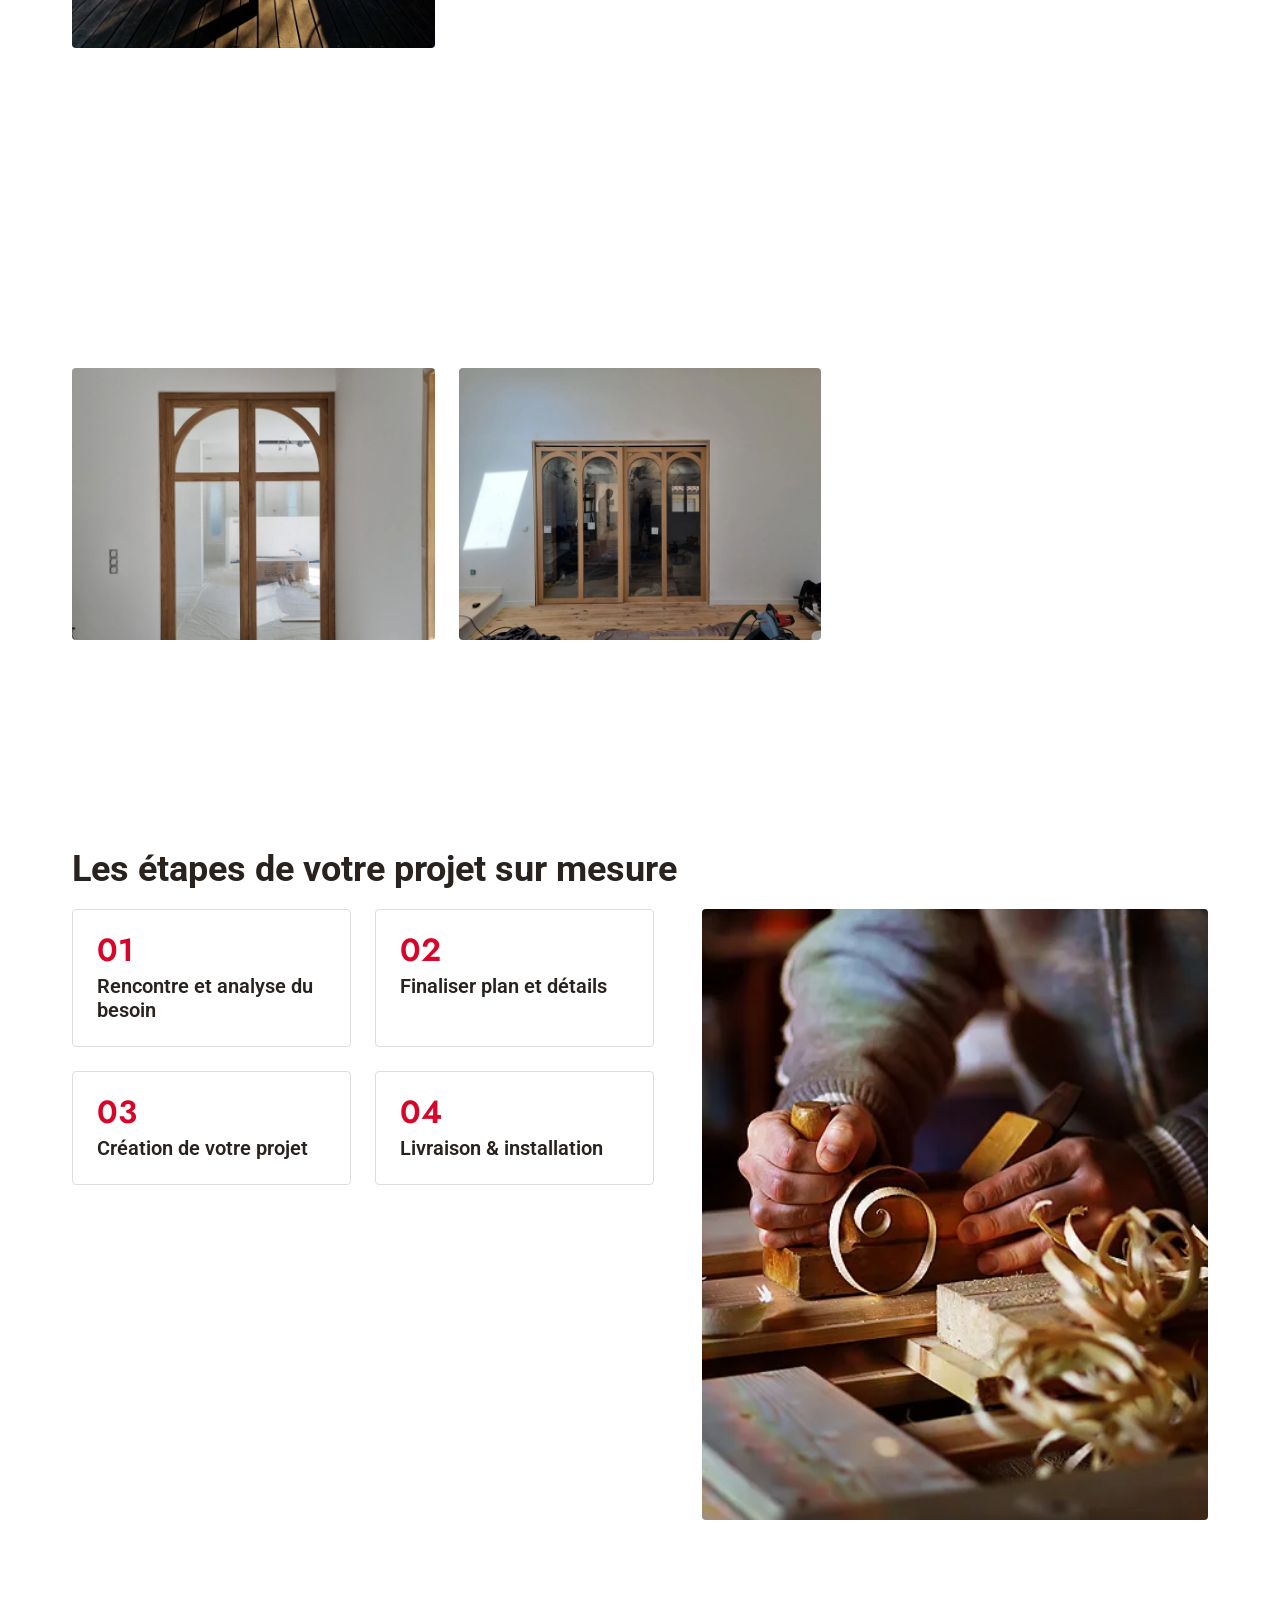
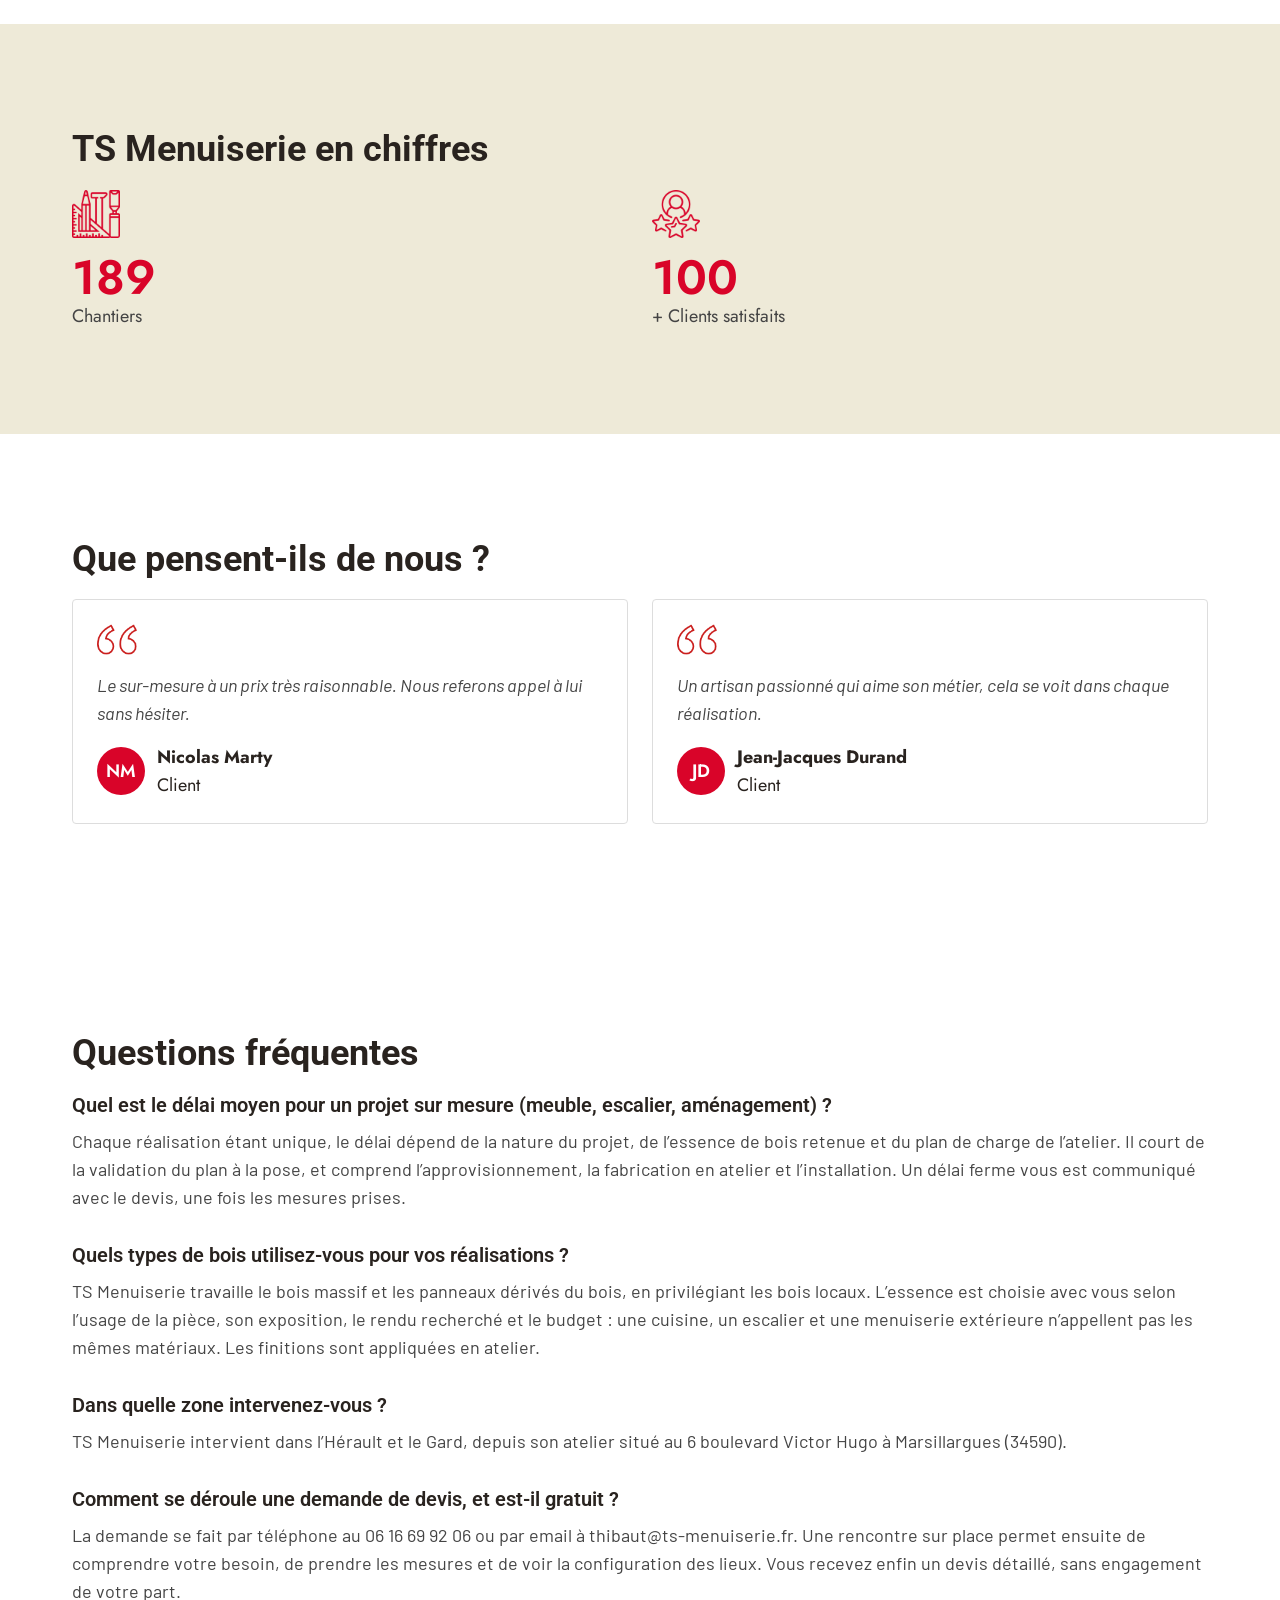
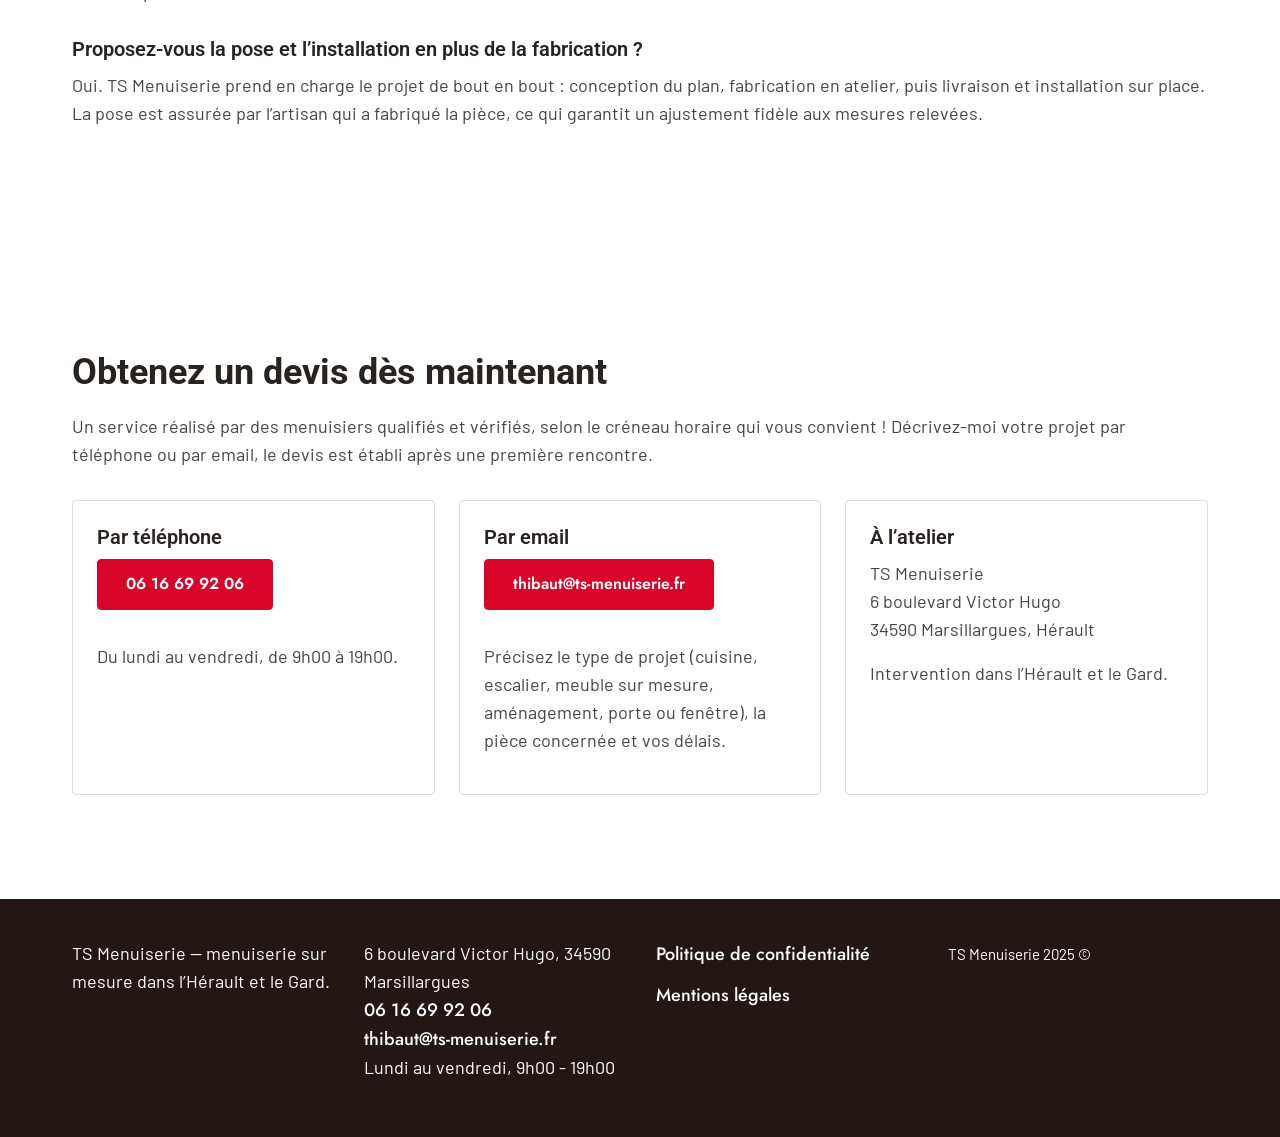
==== commit e2a9f7e5: "FAQ : les 5 réponses rédigées, et reportées dans le JSON-LD Réponses génériques, sans chiffre ni pro" ====
--- a/index.html
+++ b/index.html
@@ -54,7 +54,7 @@
       "address": {
         "@type": "PostalAddress",
         "streetAddress": "6 boulevard Victor Hugo",
-      "addressLocality": "Marsillargues",
+        "addressLocality": "Marsillargues",
         "postalCode": "34590",
         "addressRegion": "Hérault",
         "addressCountry": "FR"
@@ -249,10 +249,42 @@
       "mainEntity": [
         {
           "@type": "Question",
+          "name": "Quel est le délai moyen pour un projet sur mesure (meuble, escalier, aménagement) ?",
+          "acceptedAnswer": {
+            "@type": "Answer",
+            "text": "Chaque réalisation étant unique, le délai dépend de la nature du projet, de l’essence de bois retenue et du plan de charge de l’atelier. Il court de la validation du plan à la pose, et comprend l’approvisionnement, la fabrication en atelier et l’installation. Un délai ferme vous est communiqué avec le devis, une fois les mesures prises."
+          }
+        },
+        {
+          "@type": "Question",
+          "name": "Quels types de bois utilisez-vous pour vos réalisations ?",
+          "acceptedAnswer": {
+            "@type": "Answer",
+            "text": "TS Menuiserie travaille le bois massif et les panneaux dérivés du bois, en privilégiant les bois locaux. L’essence est choisie avec vous selon l’usage de la pièce, son exposition, le rendu recherché et le budget : une cuisine, un escalier et une menuiserie extérieure n’appellent pas les mêmes matériaux. Les finitions sont appliquées en atelier."
+          }
+        },
+        {
+          "@type": "Question",
           "name": "Dans quelle zone intervenez-vous ?",
           "acceptedAnswer": {
             "@type": "Answer",
-            "text": "TS Menuiserie intervient dans l'Hérault et le Gard, depuis son atelier de Marsillargues."
+            "text": "TS Menuiserie intervient dans l’Hérault et le Gard, depuis son atelier situé au 6 boulevard Victor Hugo à Marsillargues (34590)."
+          }
+        },
+        {
+          "@type": "Question",
+          "name": "Comment se déroule une demande de devis, et est-il gratuit ?",
+          "acceptedAnswer": {
+            "@type": "Answer",
+            "text": "La demande se fait par téléphone au 06 16 69 92 06 ou par email à thibaut@ts-menuiserie.fr. Une rencontre sur place permet ensuite de comprendre votre besoin, de prendre les mesures et de voir la configuration des lieux. Vous recevez enfin un devis détaillé, sans engagement de votre part."
+          }
+        },
+        {
+          "@type": "Question",
+          "name": "Proposez-vous la pose et l’installation en plus de la fabrication ?",
+          "acceptedAnswer": {
+            "@type": "Answer",
+            "text": "Oui. TS Menuiserie prend en charge le projet de bout en bout : conception du plan, fabrication en atelier, puis livraison et installation sur place. La pose est assurée par l’artisan qui a fabriqué la pièce, ce qui garantit un ajustement fidèle aux mesures relevées."
           }
         }
       ]
@@ -680,23 +712,23 @@
 
   <section id="faq">
     <h2>Questions fréquentes</h2>
-    <!-- Réponses à rédiger et valider avec l'artisan (section 13 du cahier des charges).
-         Les <p> vides ci-dessous sont des emplacements : ne pas publier en l'état,
-         le JSON-LD FAQPage de la phase 7 doit reprendre ces réponses mot pour mot. -->
+    <!-- Réponses génériques, volontairement sans chiffre ni promesse ferme.
+         Toute modification ici doit être reportée à l'identique dans le
+         JSON-LD FAQPage en tête de page : les moteurs comparent les deux. -->
     <h3>Quel est le délai moyen pour un projet sur mesure (meuble, escalier, aménagement) ?</h3>
-    <p><!-- TODO réponse artisan --></p>
+    <p>Chaque réalisation étant unique, le délai dépend de la nature du projet, de l’essence de bois retenue et du plan de charge de l’atelier. Il court de la validation du plan à la pose, et comprend l’approvisionnement, la fabrication en atelier et l’installation. Un délai ferme vous est communiqué avec le devis, une fois les mesures prises.</p>
 
     <h3>Quels types de bois utilisez-vous pour vos réalisations ?</h3>
-    <p><!-- TODO réponse artisan --></p>
+    <p>TS Menuiserie travaille le bois massif et les panneaux dérivés du bois, en privilégiant les bois locaux. L’essence est choisie avec vous selon l’usage de la pièce, son exposition, le rendu recherché et le budget : une cuisine, un escalier et une menuiserie extérieure n’appellent pas les mêmes matériaux. Les finitions sont appliquées en atelier.</p>
 
     <h3>Dans quelle zone intervenez-vous ?</h3>
-    <p>TS Menuiserie intervient dans l’Hérault et le Gard, depuis son atelier de Marsillargues.<!-- À compléter/valider avec l'artisan : communes ou rayon exact. --></p>
+    <p>TS Menuiserie intervient dans l’Hérault et le Gard, depuis son atelier situé au 6 boulevard Victor Hugo à Marsillargues (34590).</p>
 
     <h3>Comment se déroule une demande de devis, et est-il gratuit ?</h3>
-    <p><!-- TODO réponse artisan --></p>
+    <p>La demande se fait par téléphone au 06 16 69 92 06 ou par email à thibaut@ts-menuiserie.fr. Une rencontre sur place permet ensuite de comprendre votre besoin, de prendre les mesures et de voir la configuration des lieux. Vous recevez enfin un devis détaillé, sans engagement de votre part.</p>
 
     <h3>Proposez-vous la pose et l’installation en plus de la fabrication ?</h3>
-    <p><!-- TODO réponse artisan --></p>
+    <p>Oui. TS Menuiserie prend en charge le projet de bout en bout : conception du plan, fabrication en atelier, puis livraison et installation sur place. La pose est assurée par l’artisan qui a fabriqué la pièce, ce qui garantit un ajustement fidèle aux mesures relevées.</p>
   </section>
 
   <section id="contact">
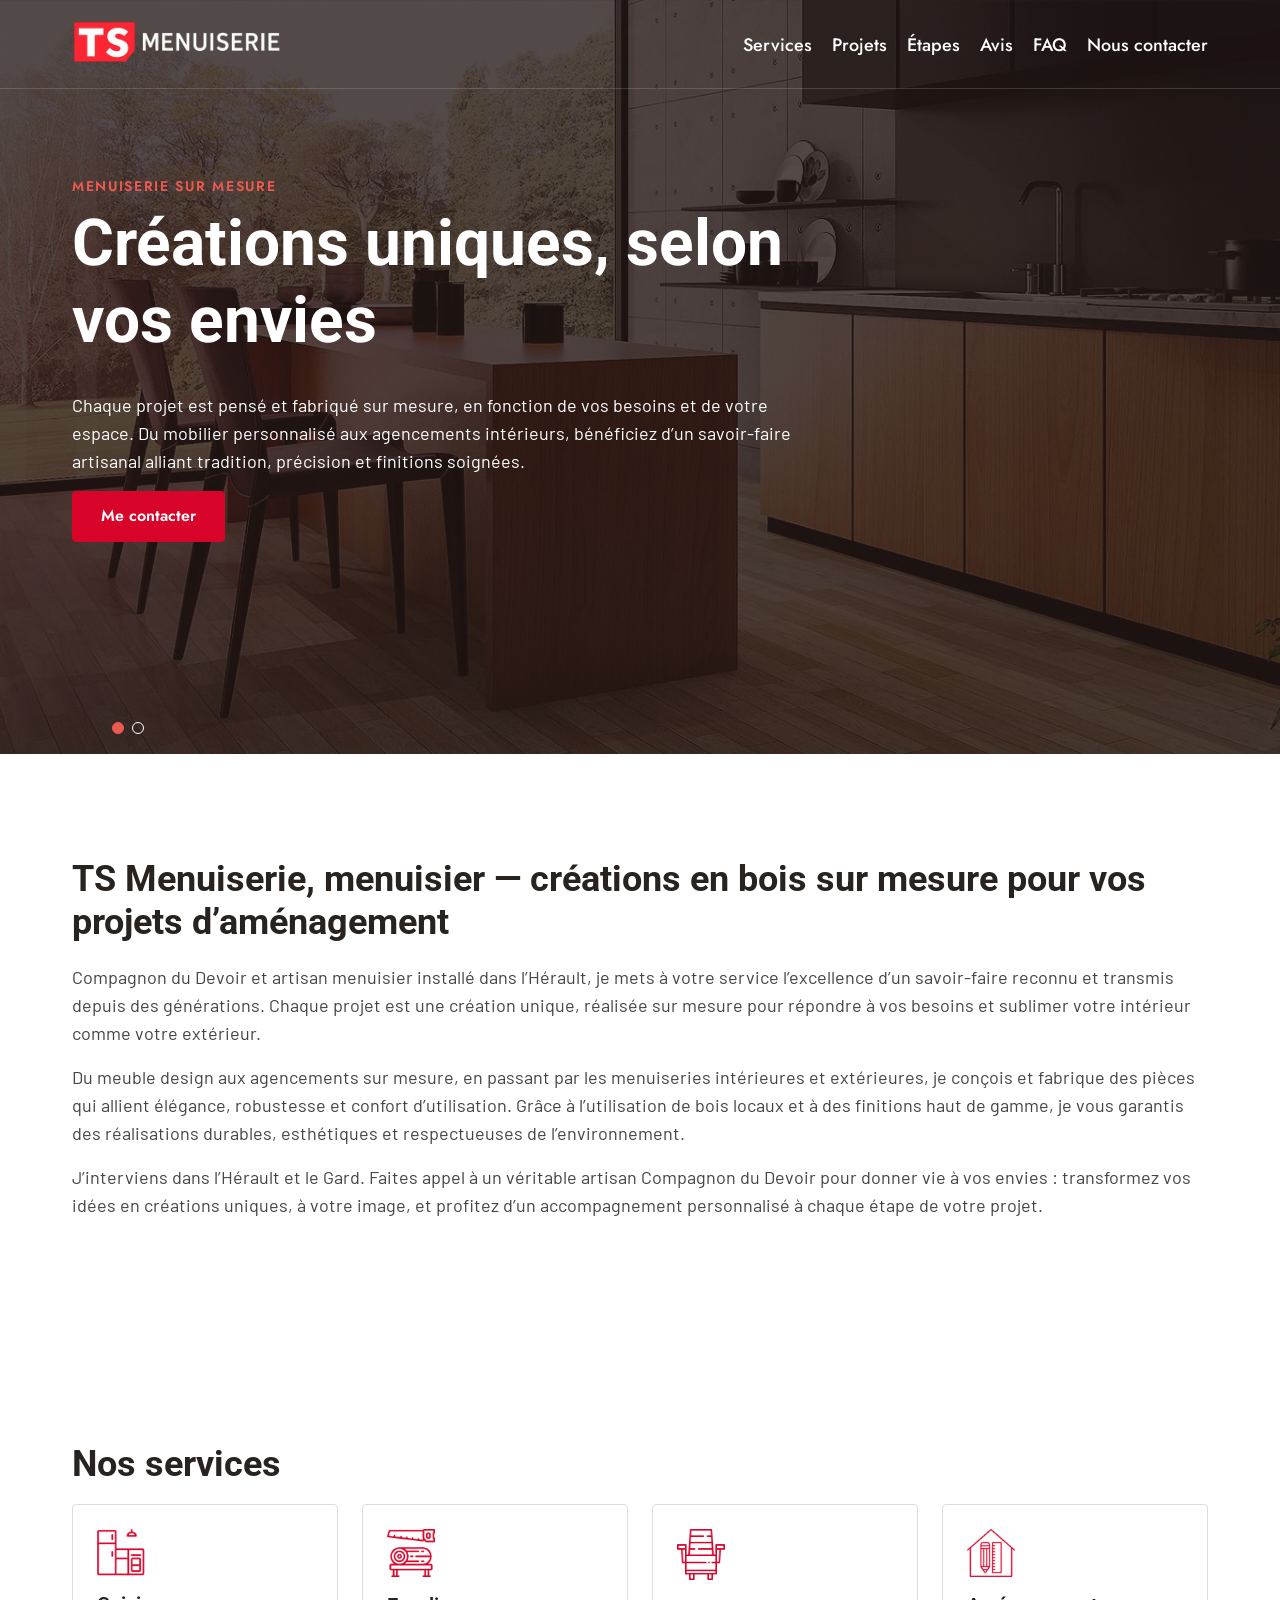
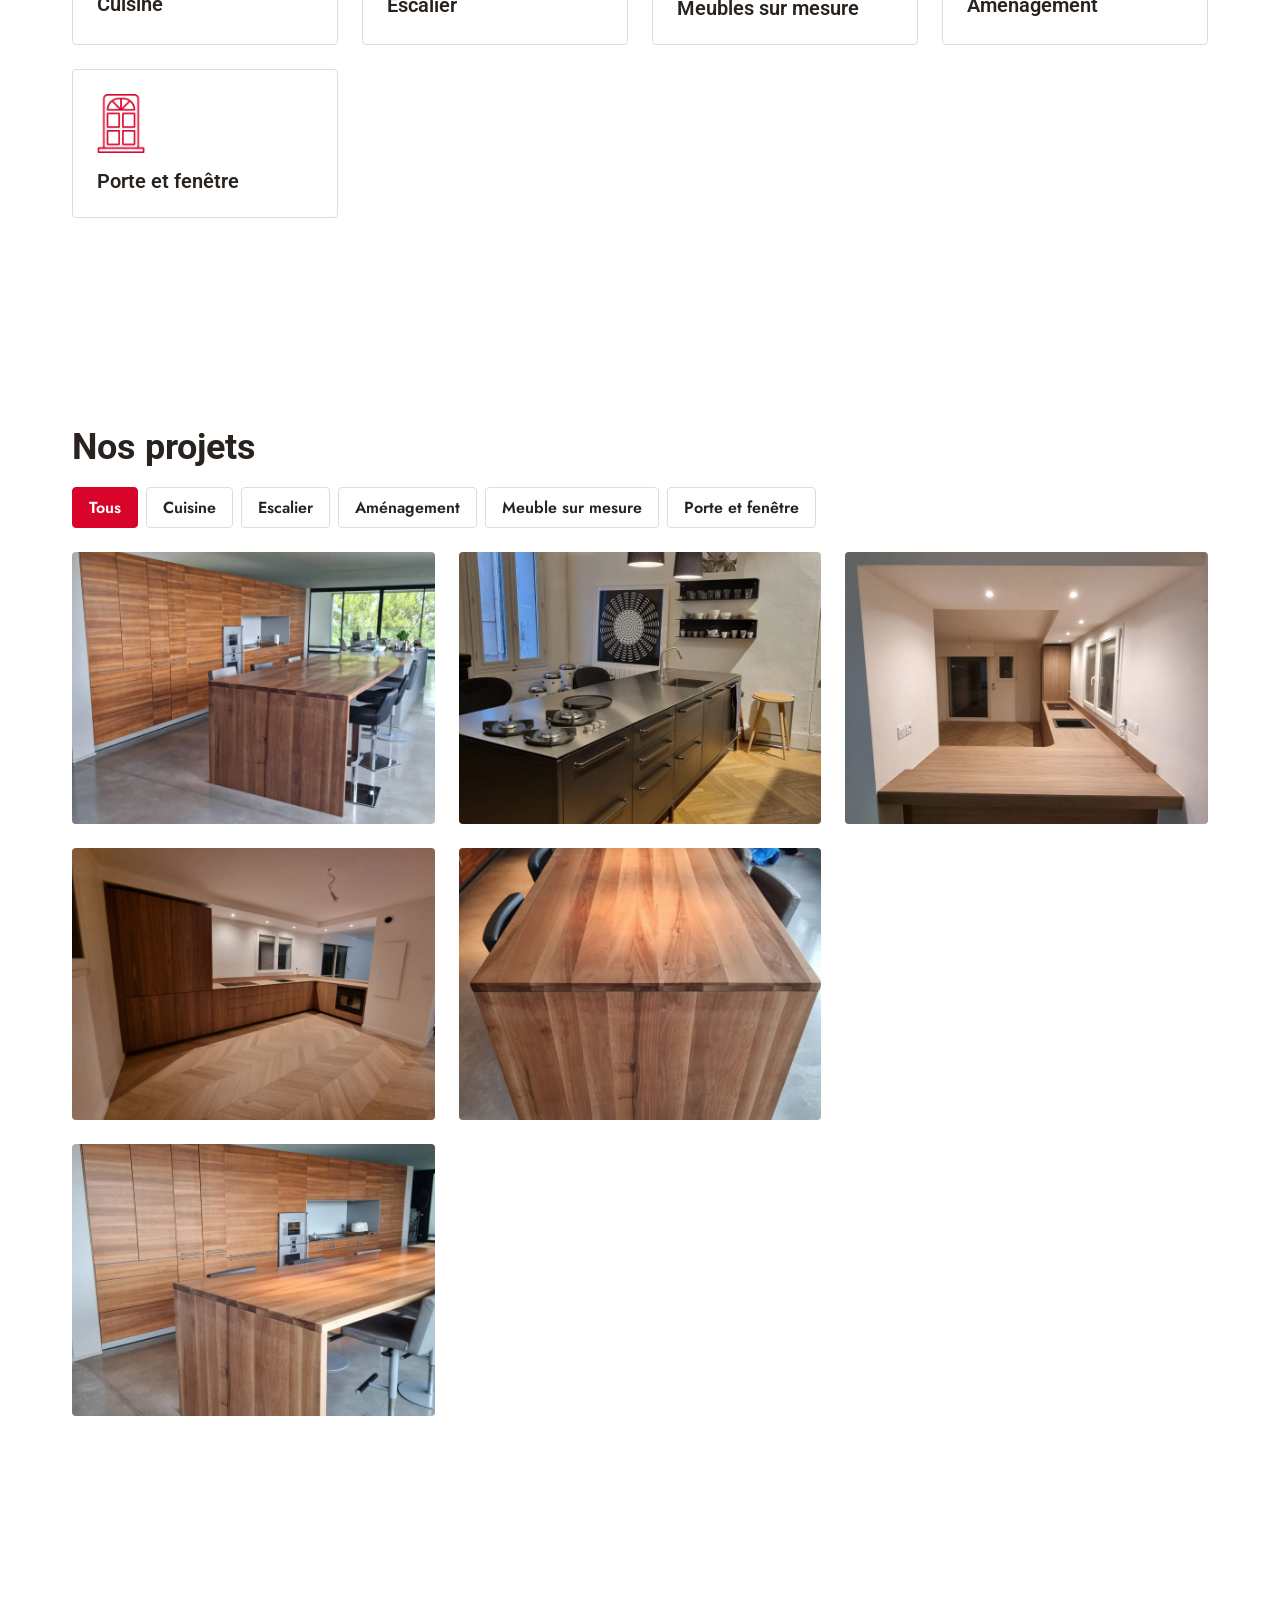
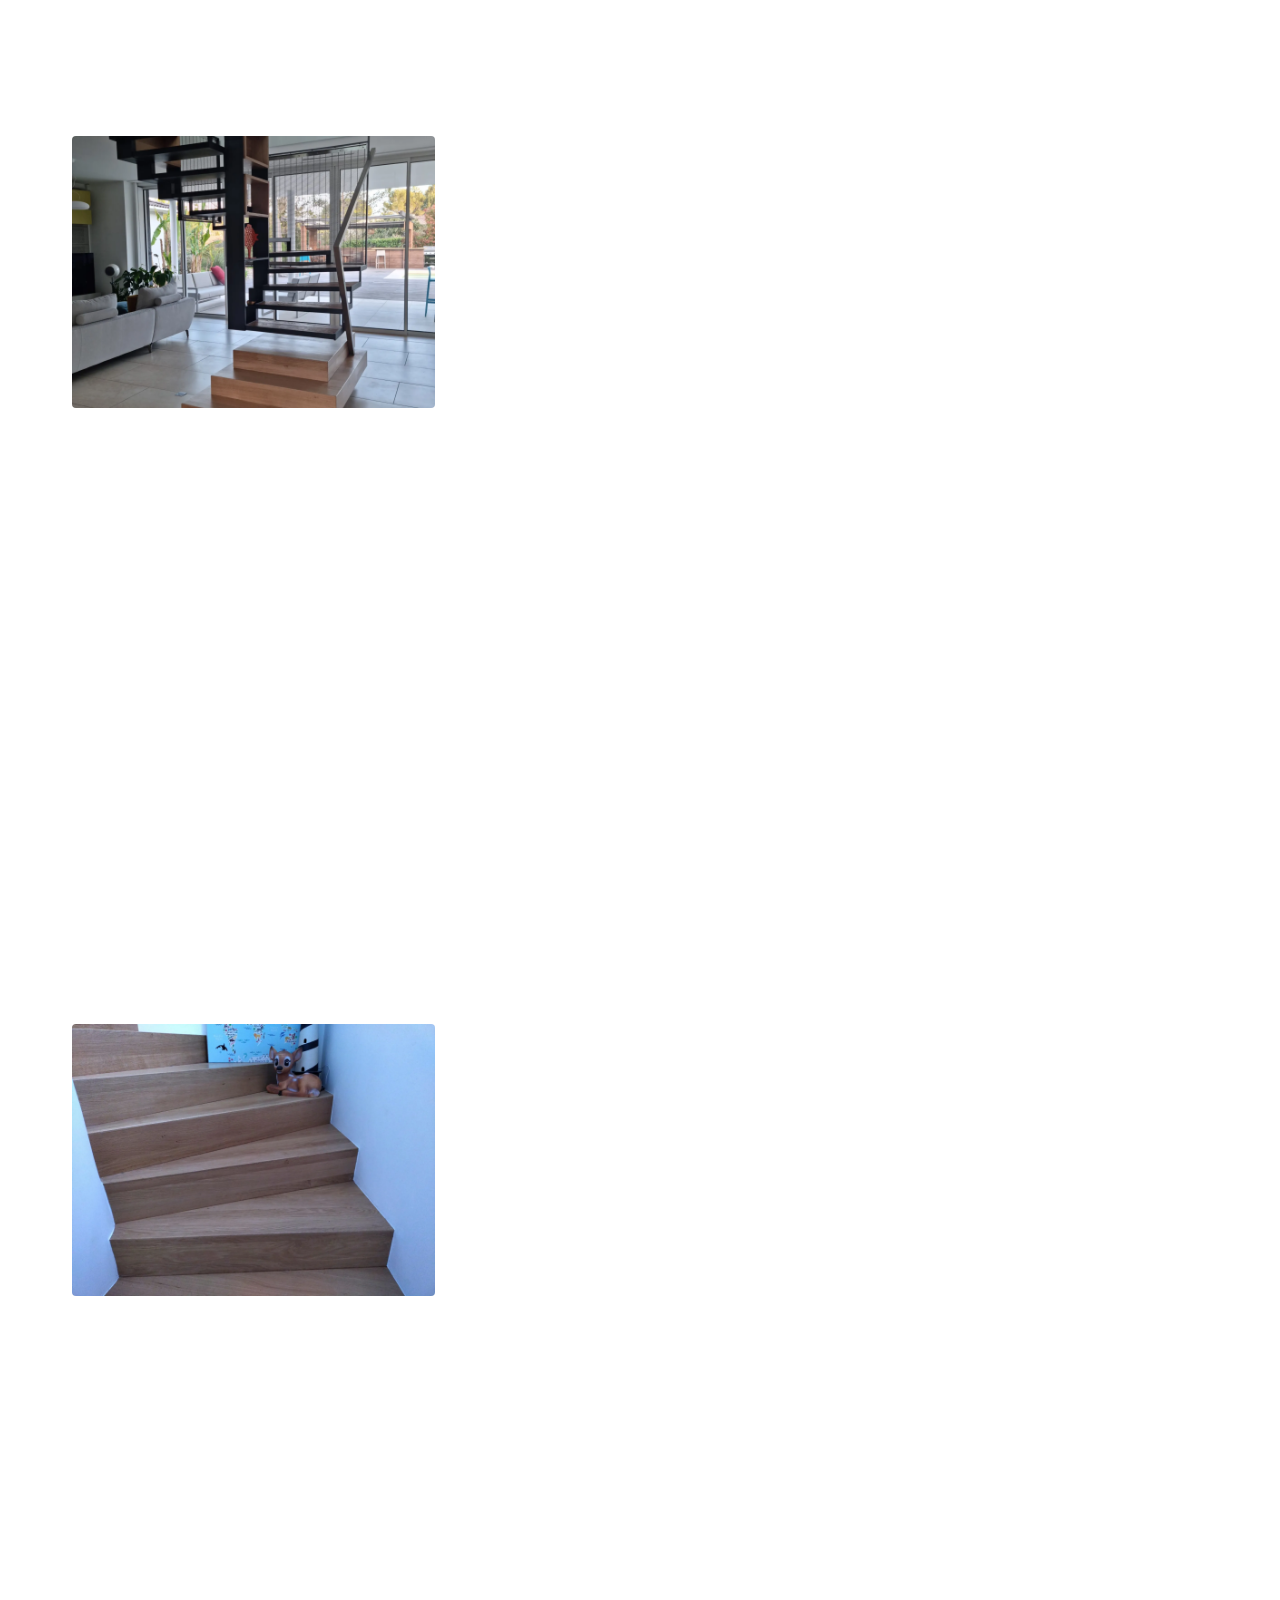
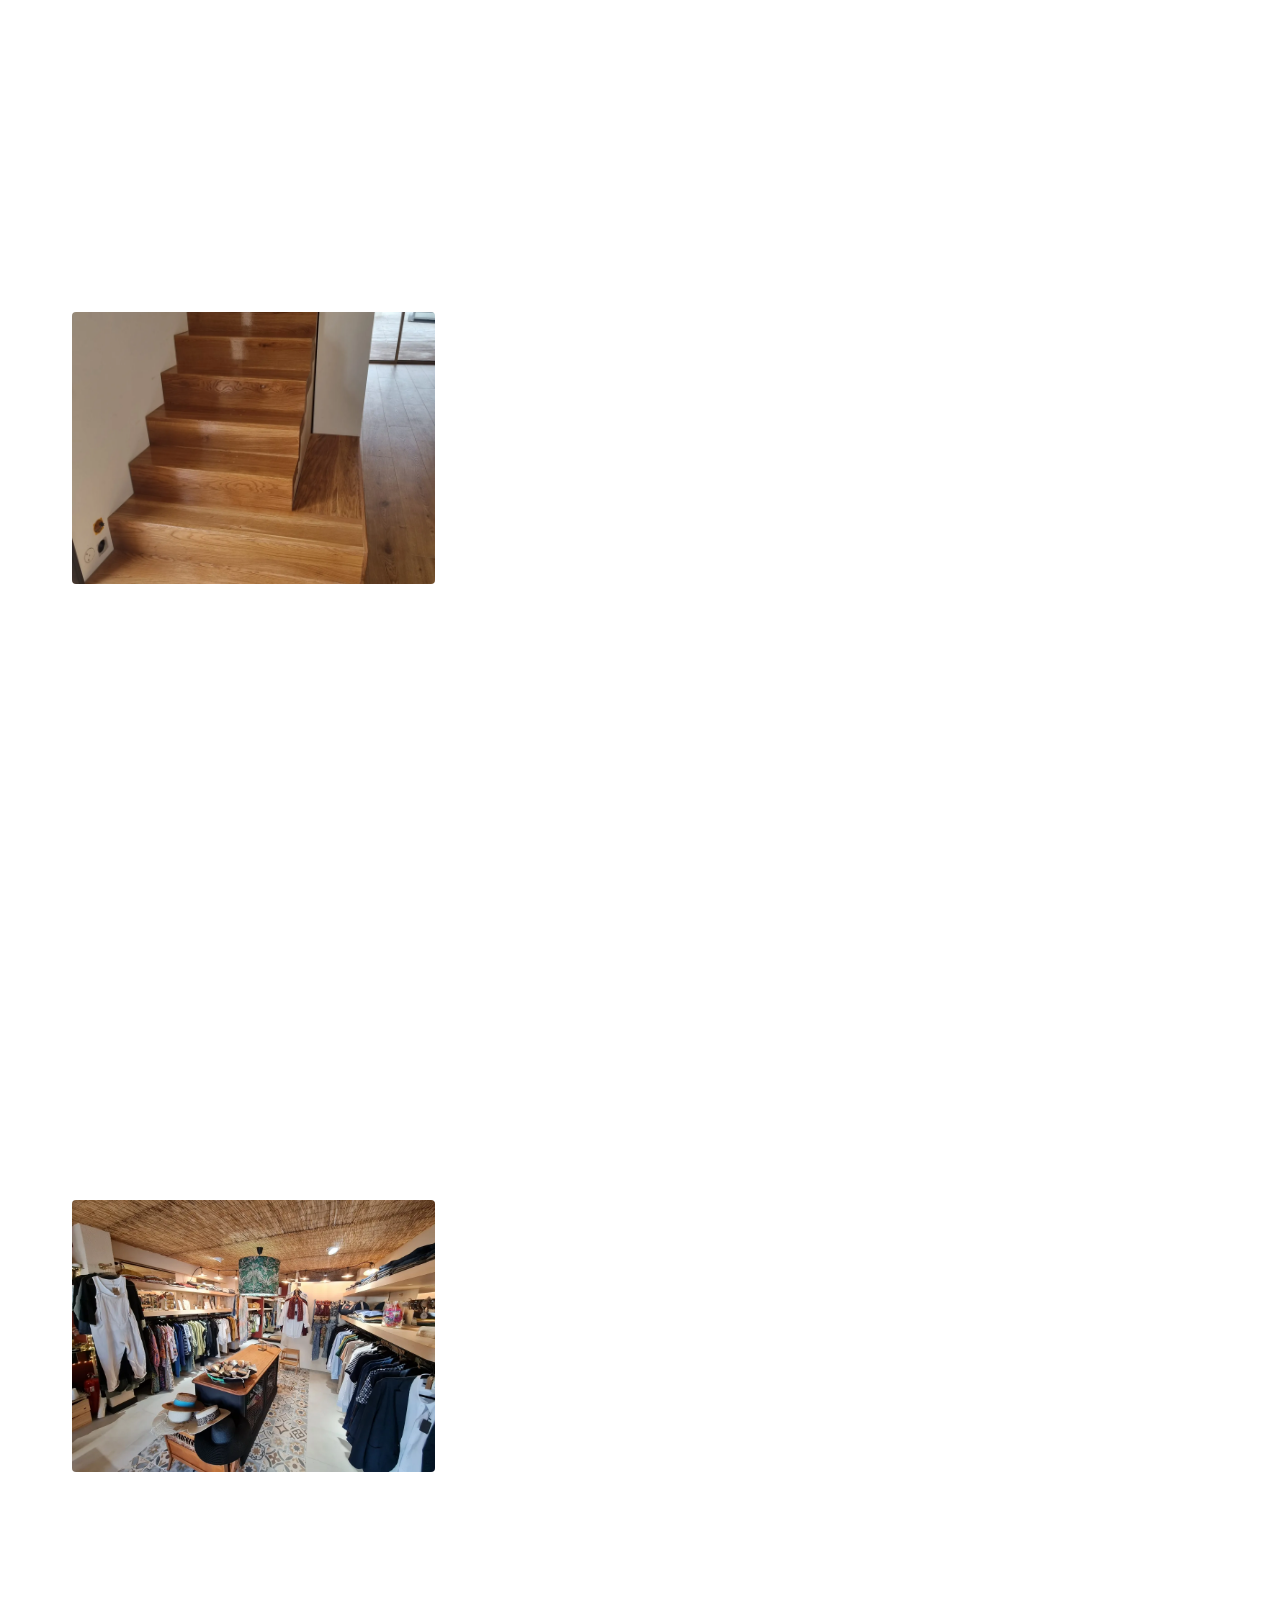
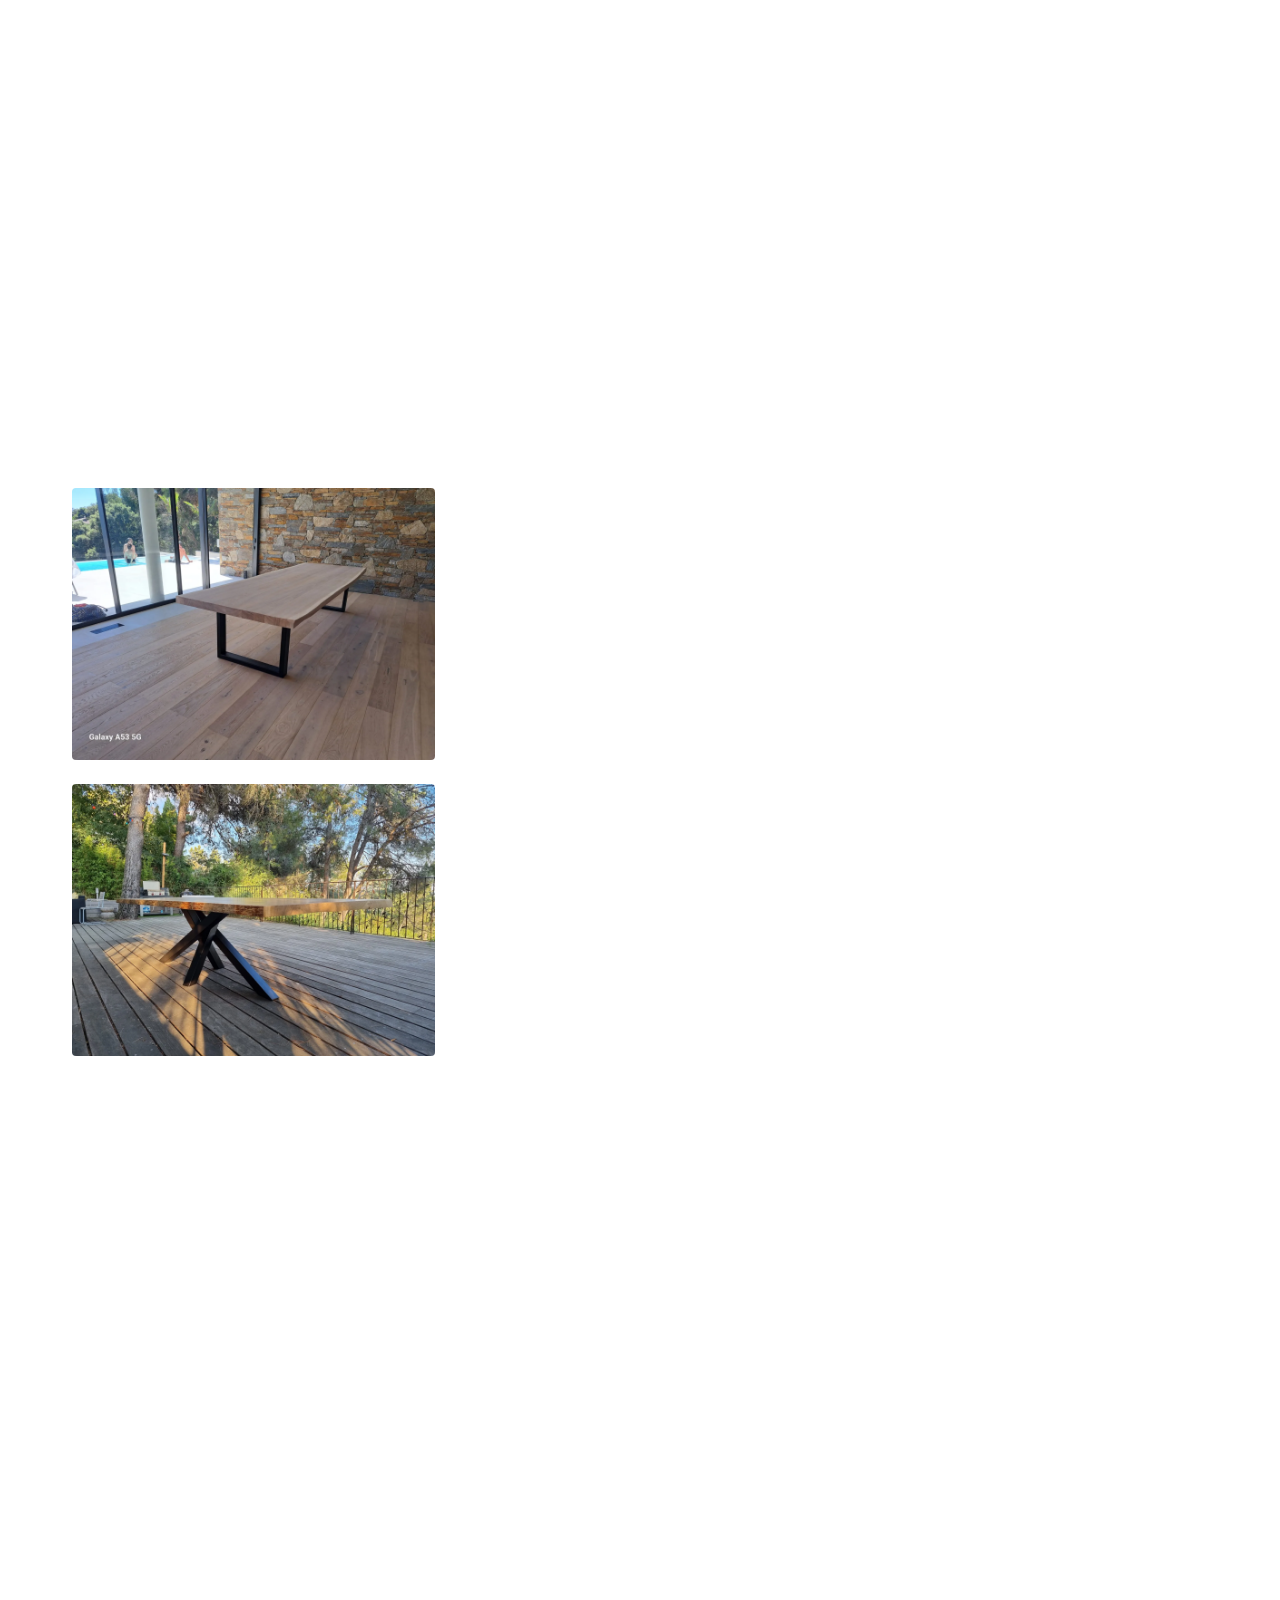
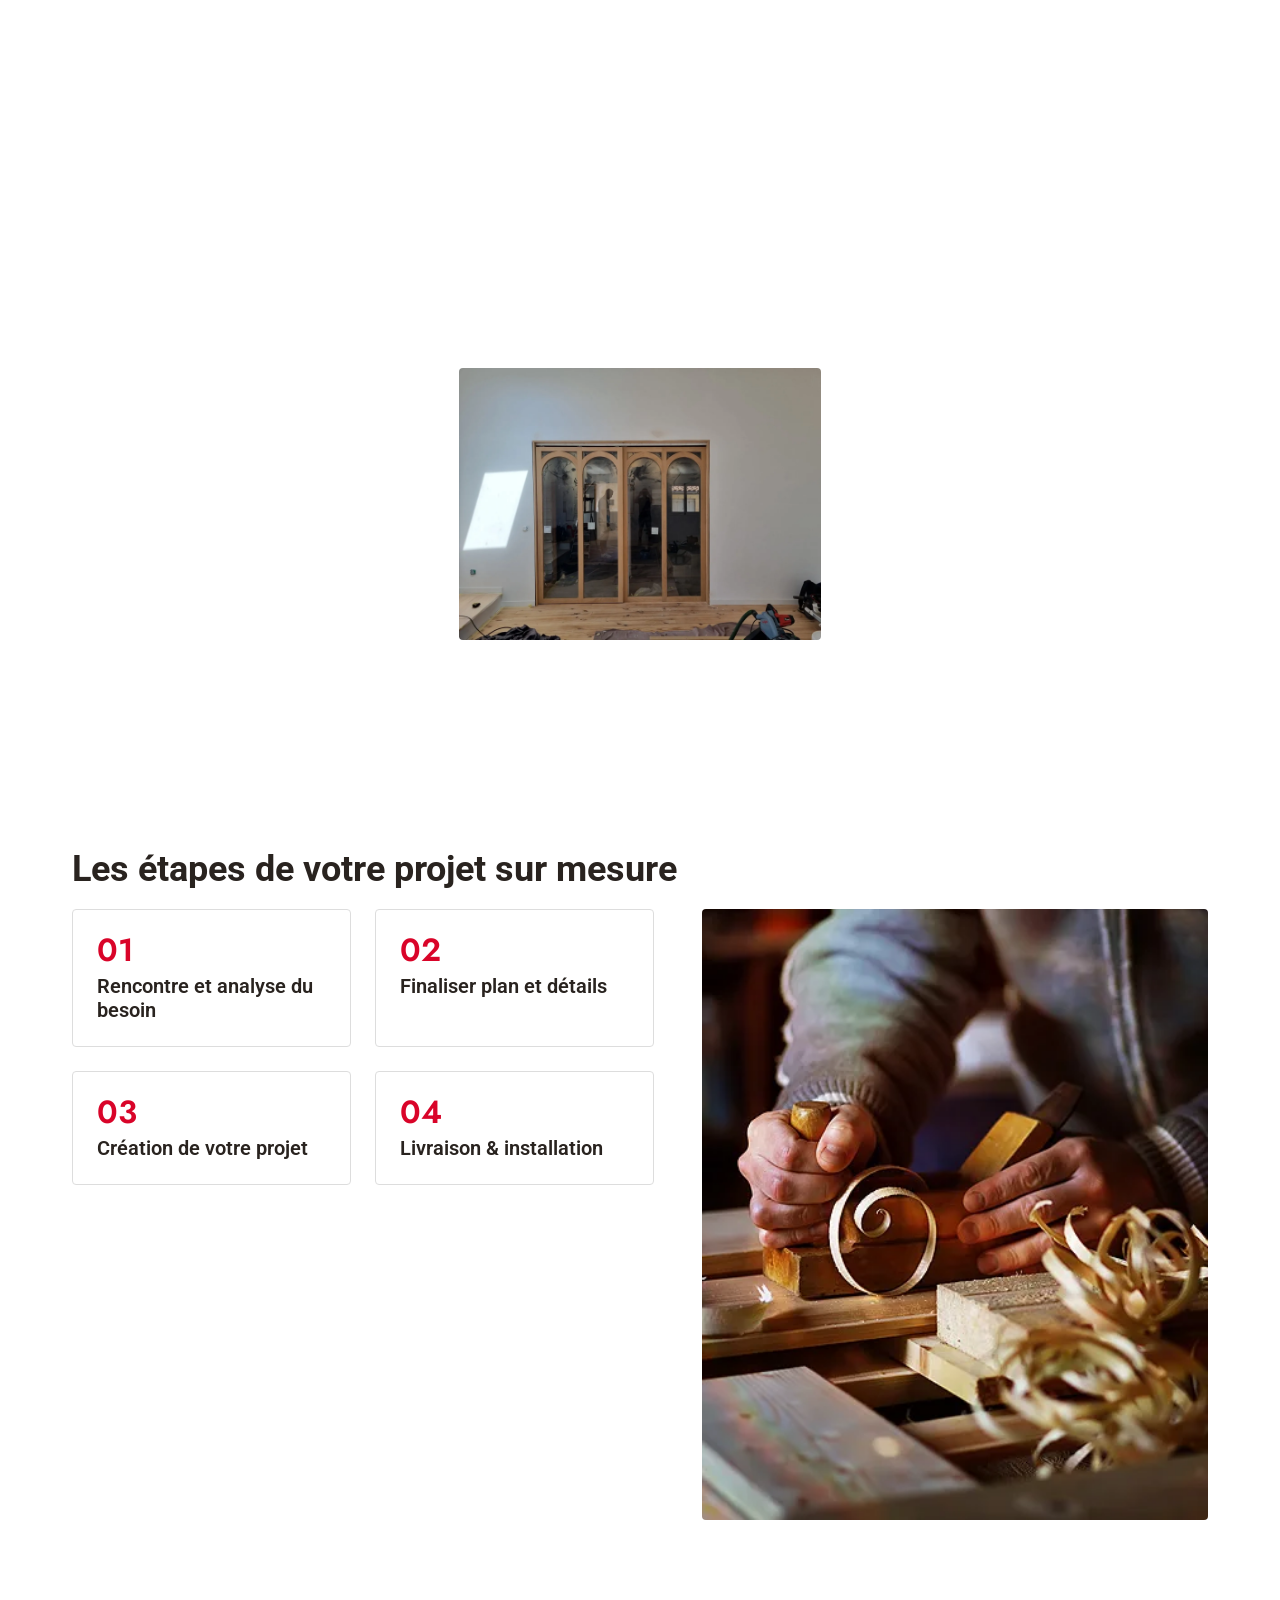
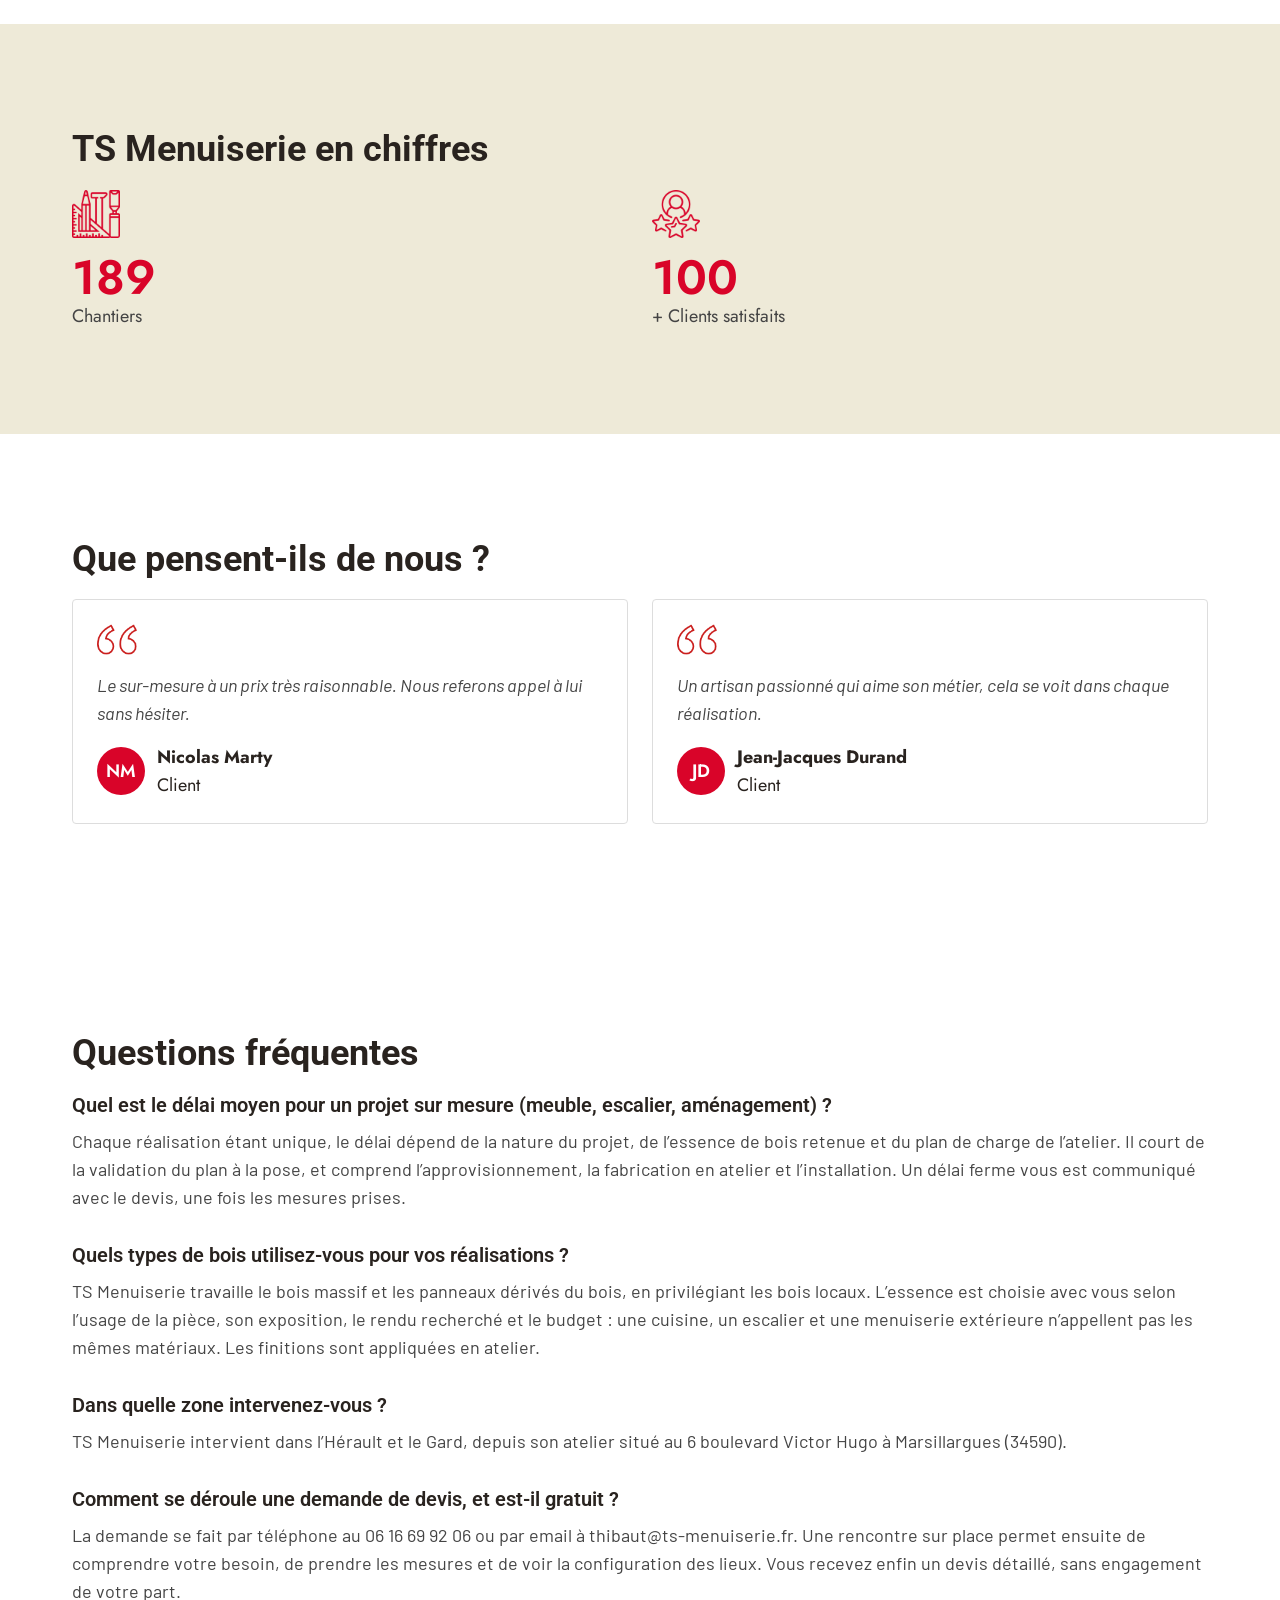
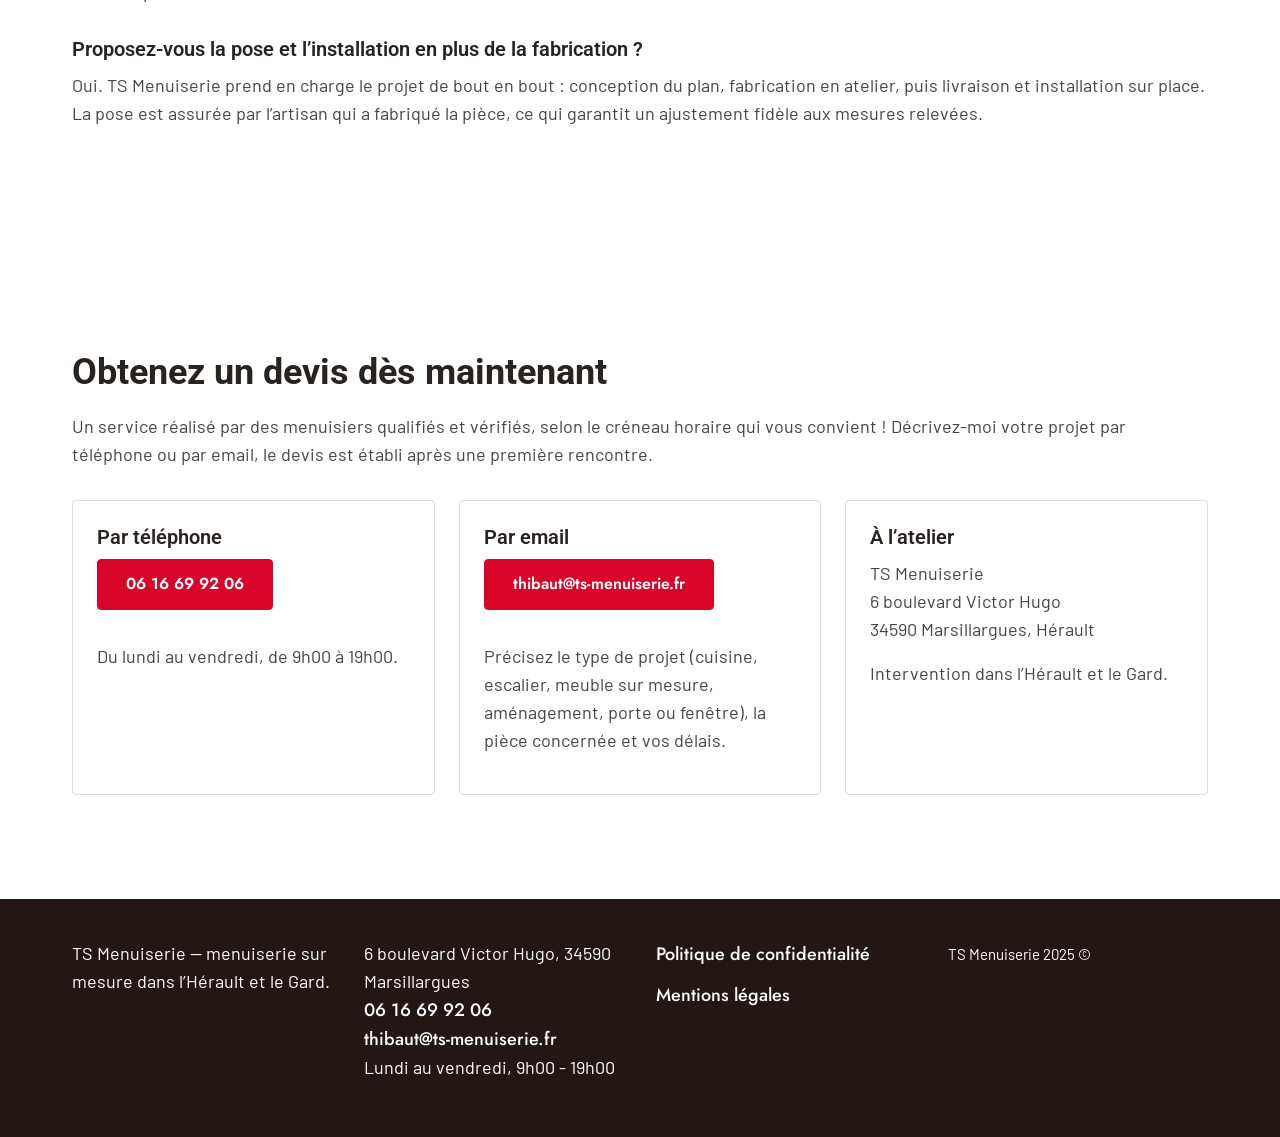
==== commit bfd99bab: "Nettoyage de deux commentaires périmés Section 6 de la politique de confidentialité : la note « à co" ====
--- a/index.html
+++ b/index.html
@@ -317,8 +317,7 @@
   <!-- Carrousel de bannière, repris du site actuel (2 slides). Défilement
        manuel : pas d'autoplay, donc pas de bouton pause à prévoir.
        Les deux slides sont dans le HTML : elles restent lisibles par les
-       crawlers et sans JavaScript.
-       Images de fond banner-7.jpg et banner-8.jpg à intégrer en phase 6. -->
+       crawlers et sans JavaScript. Photos de fond posées en CSS. -->
   <section id="accueil" aria-roledescription="carrousel" aria-label="Présentation de TS Menuiserie">
     <ul class="diapos">
       <li class="diapo" aria-label="Diapositive 1 sur 2">
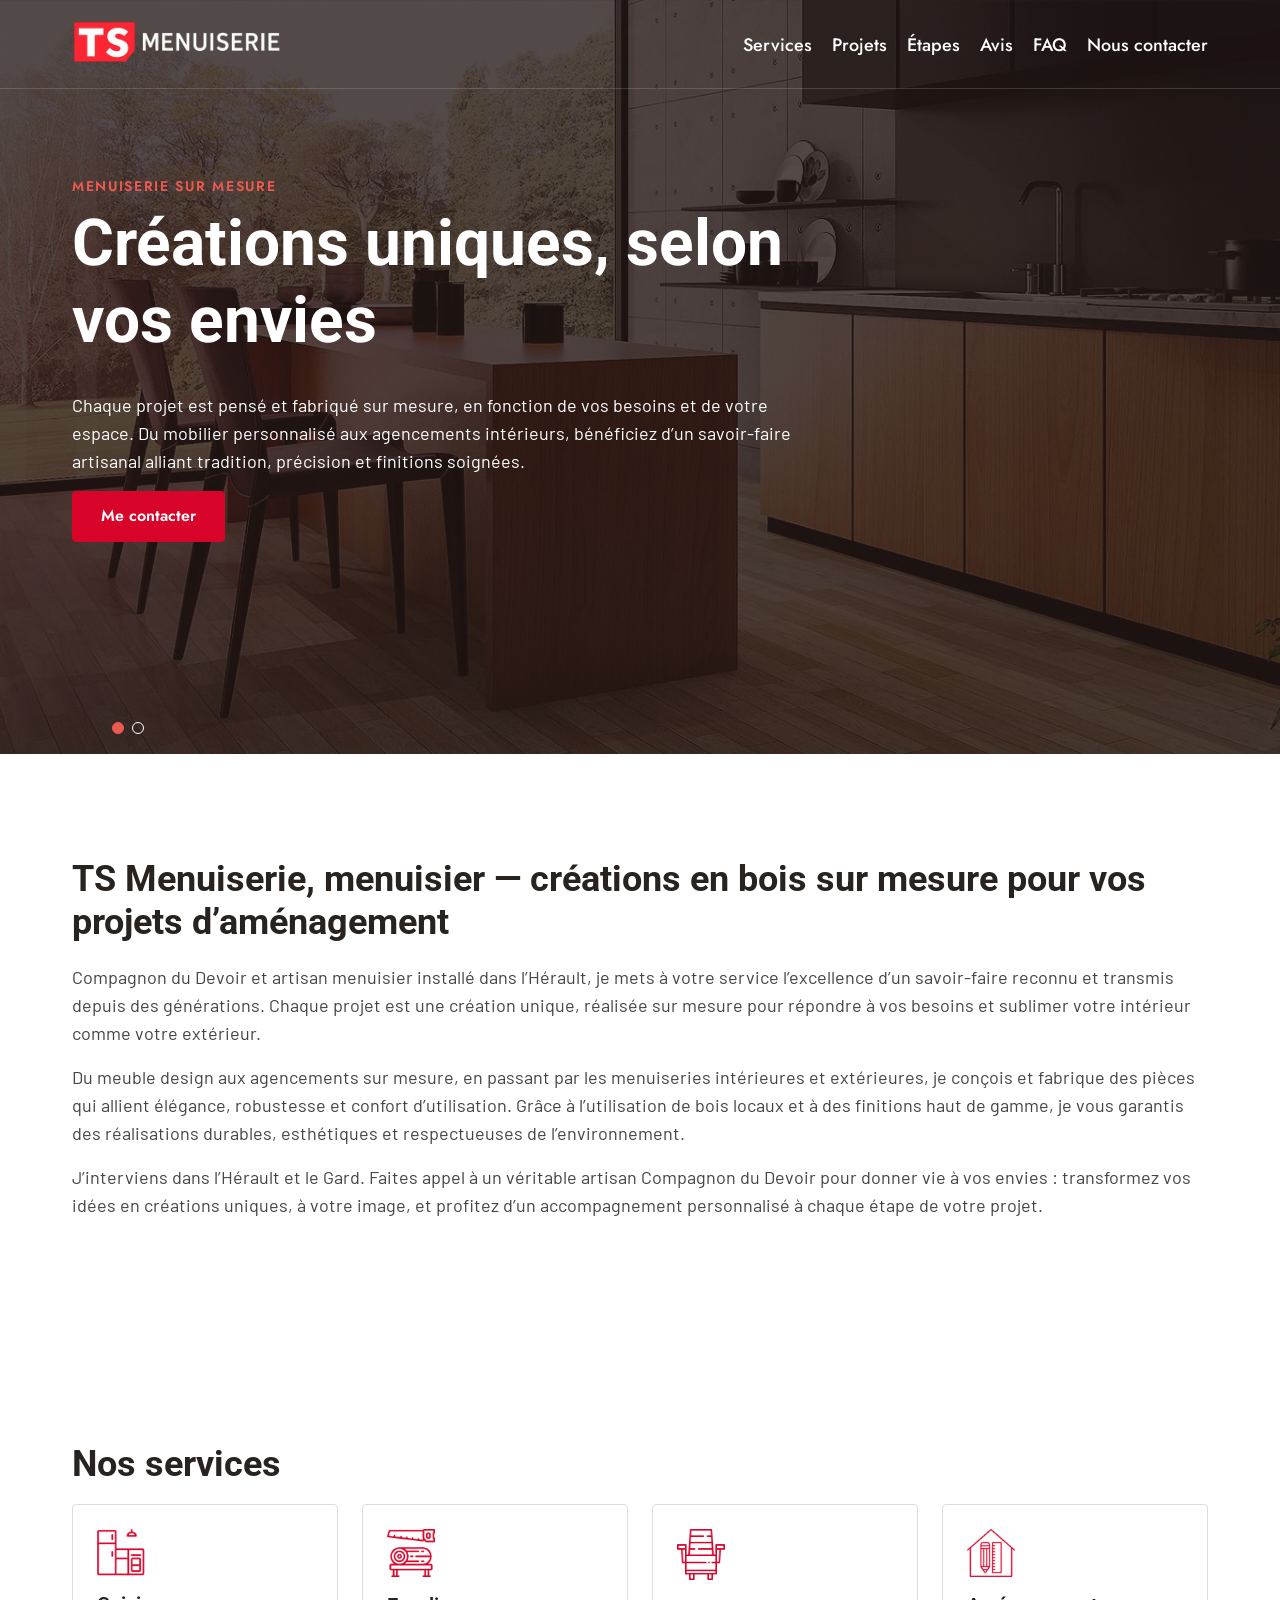
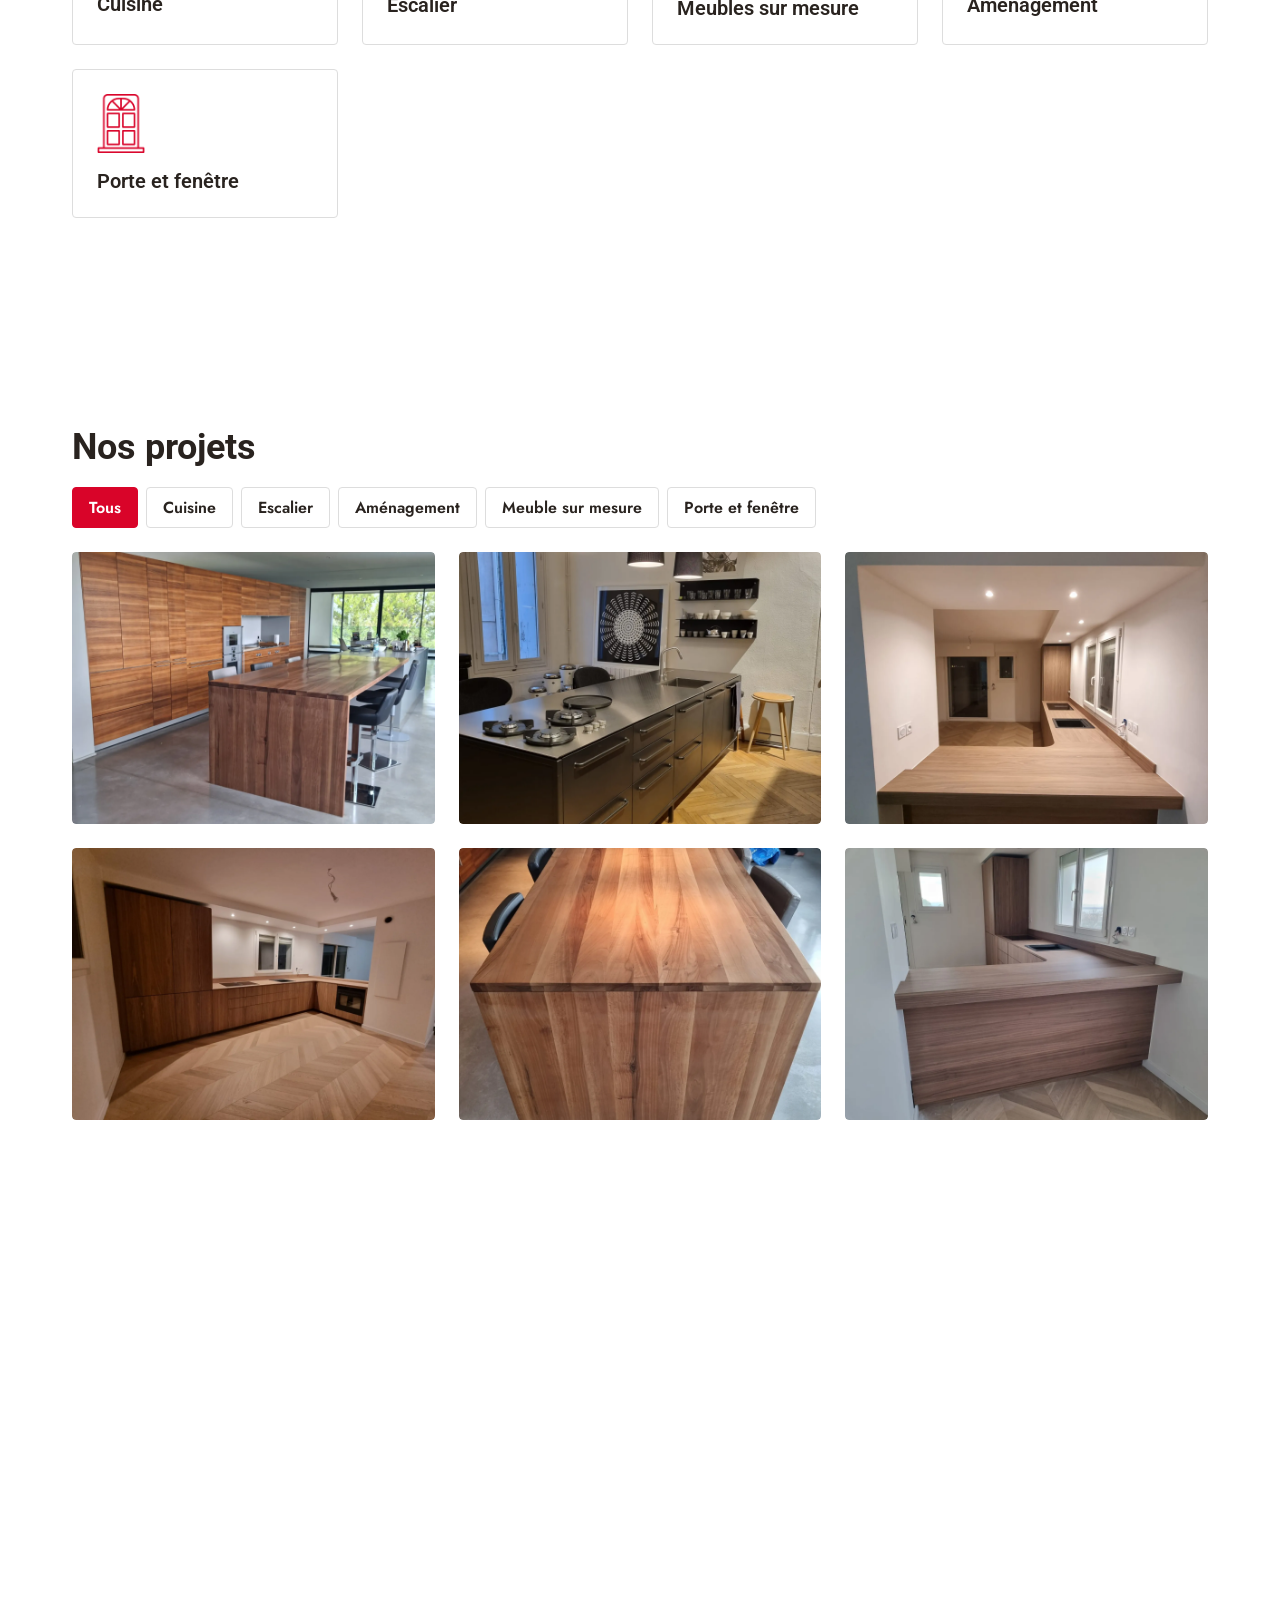
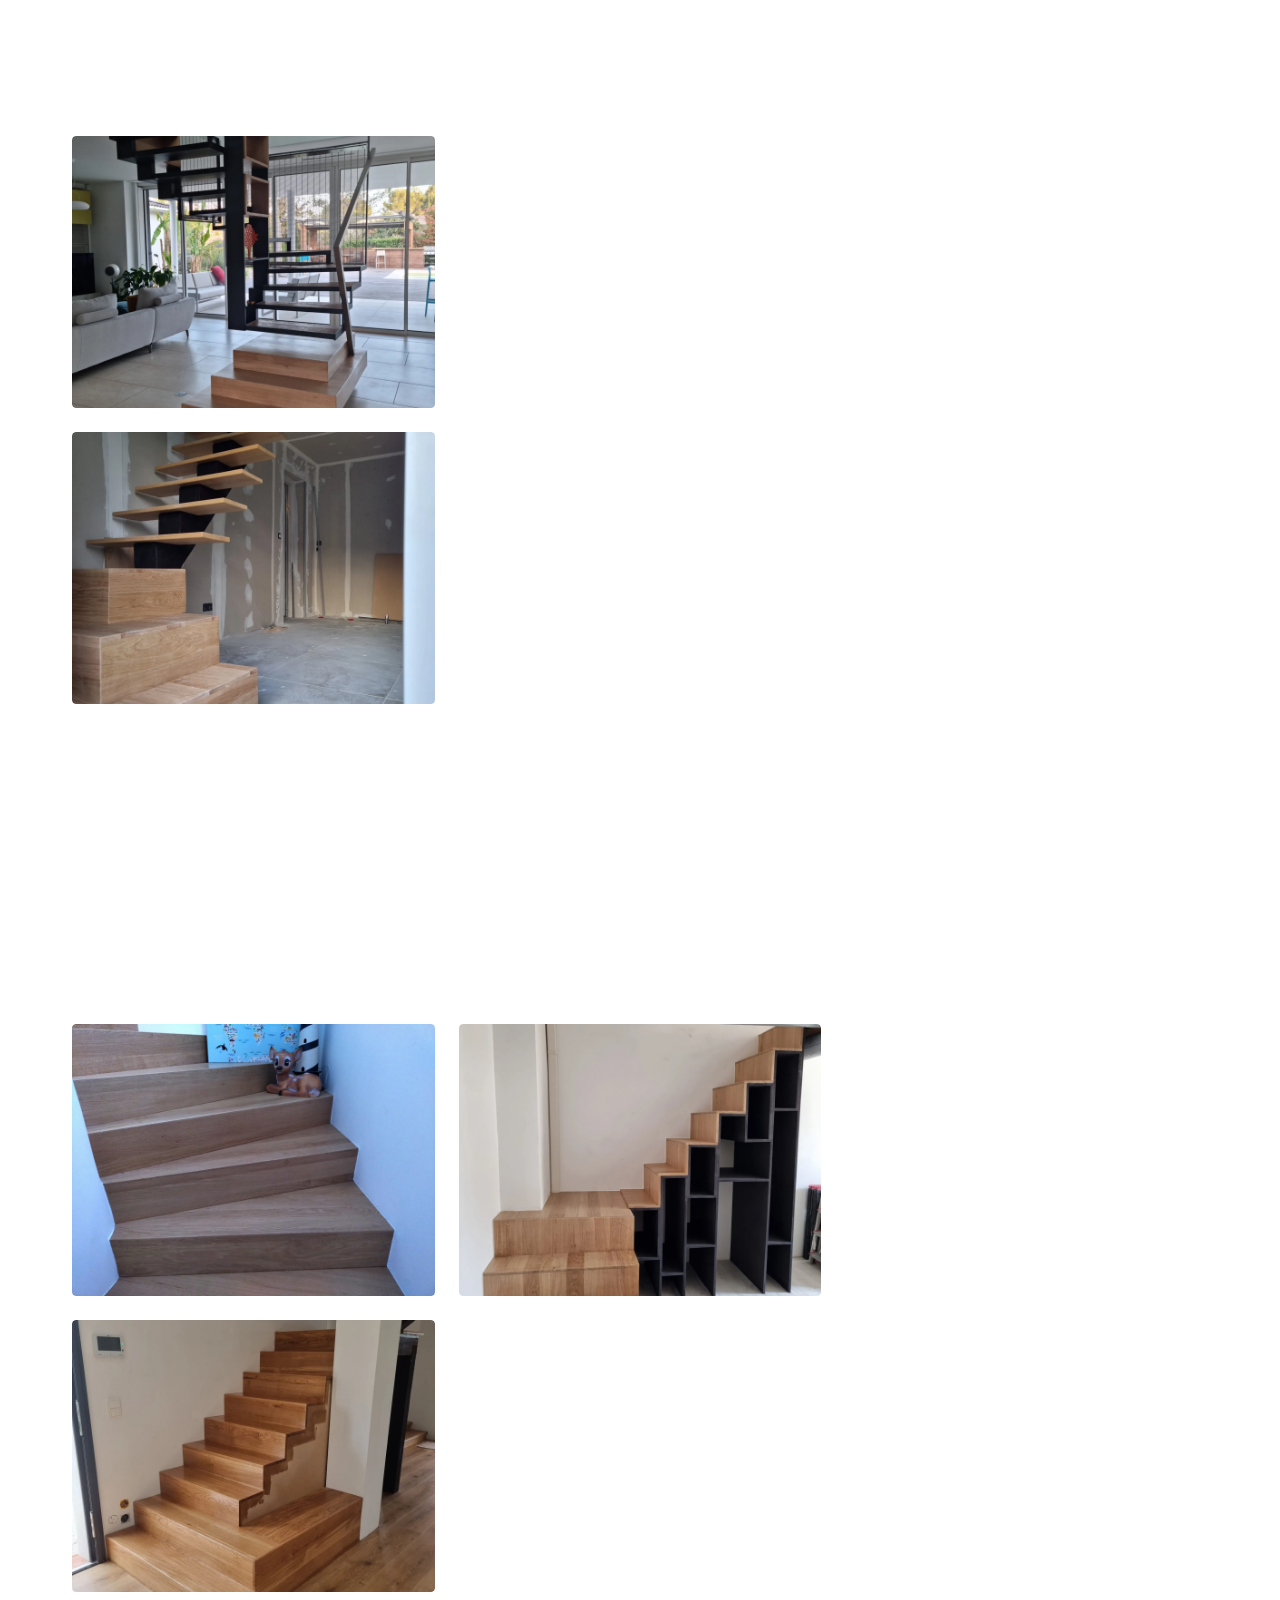
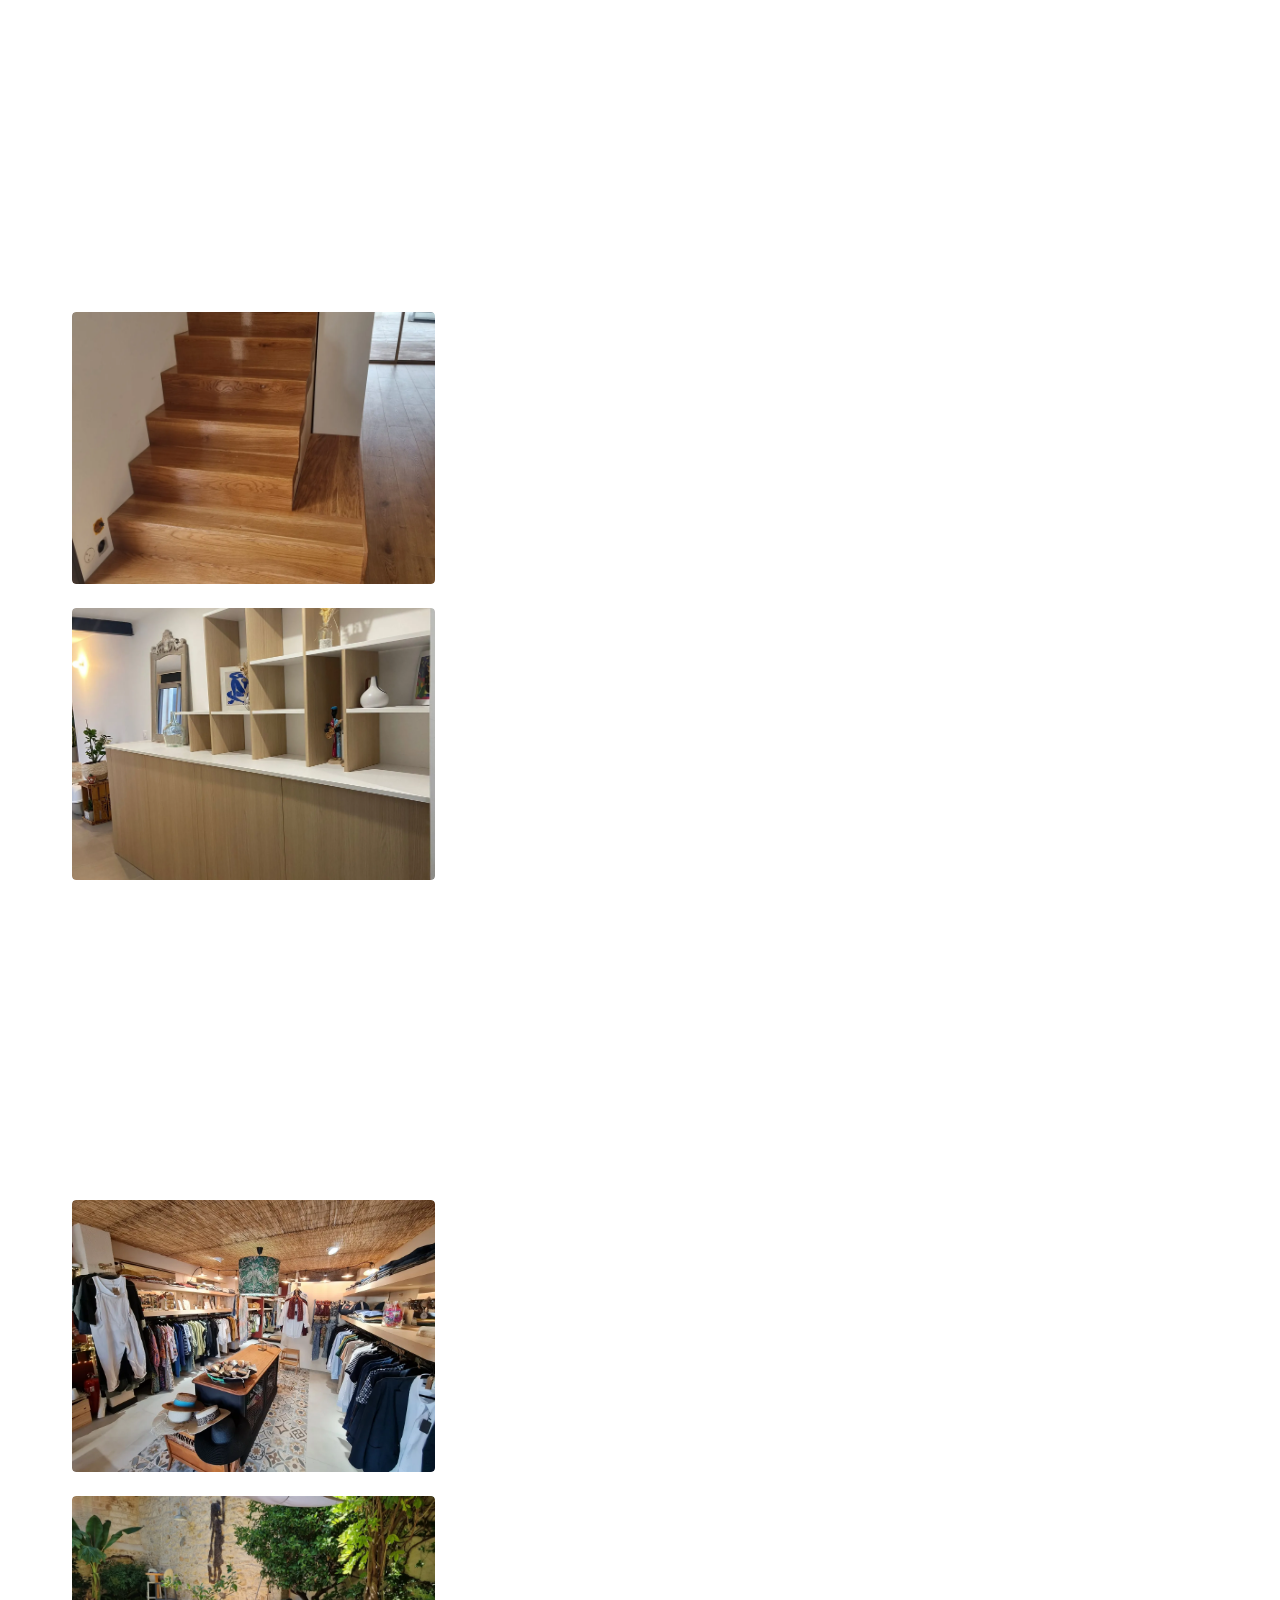
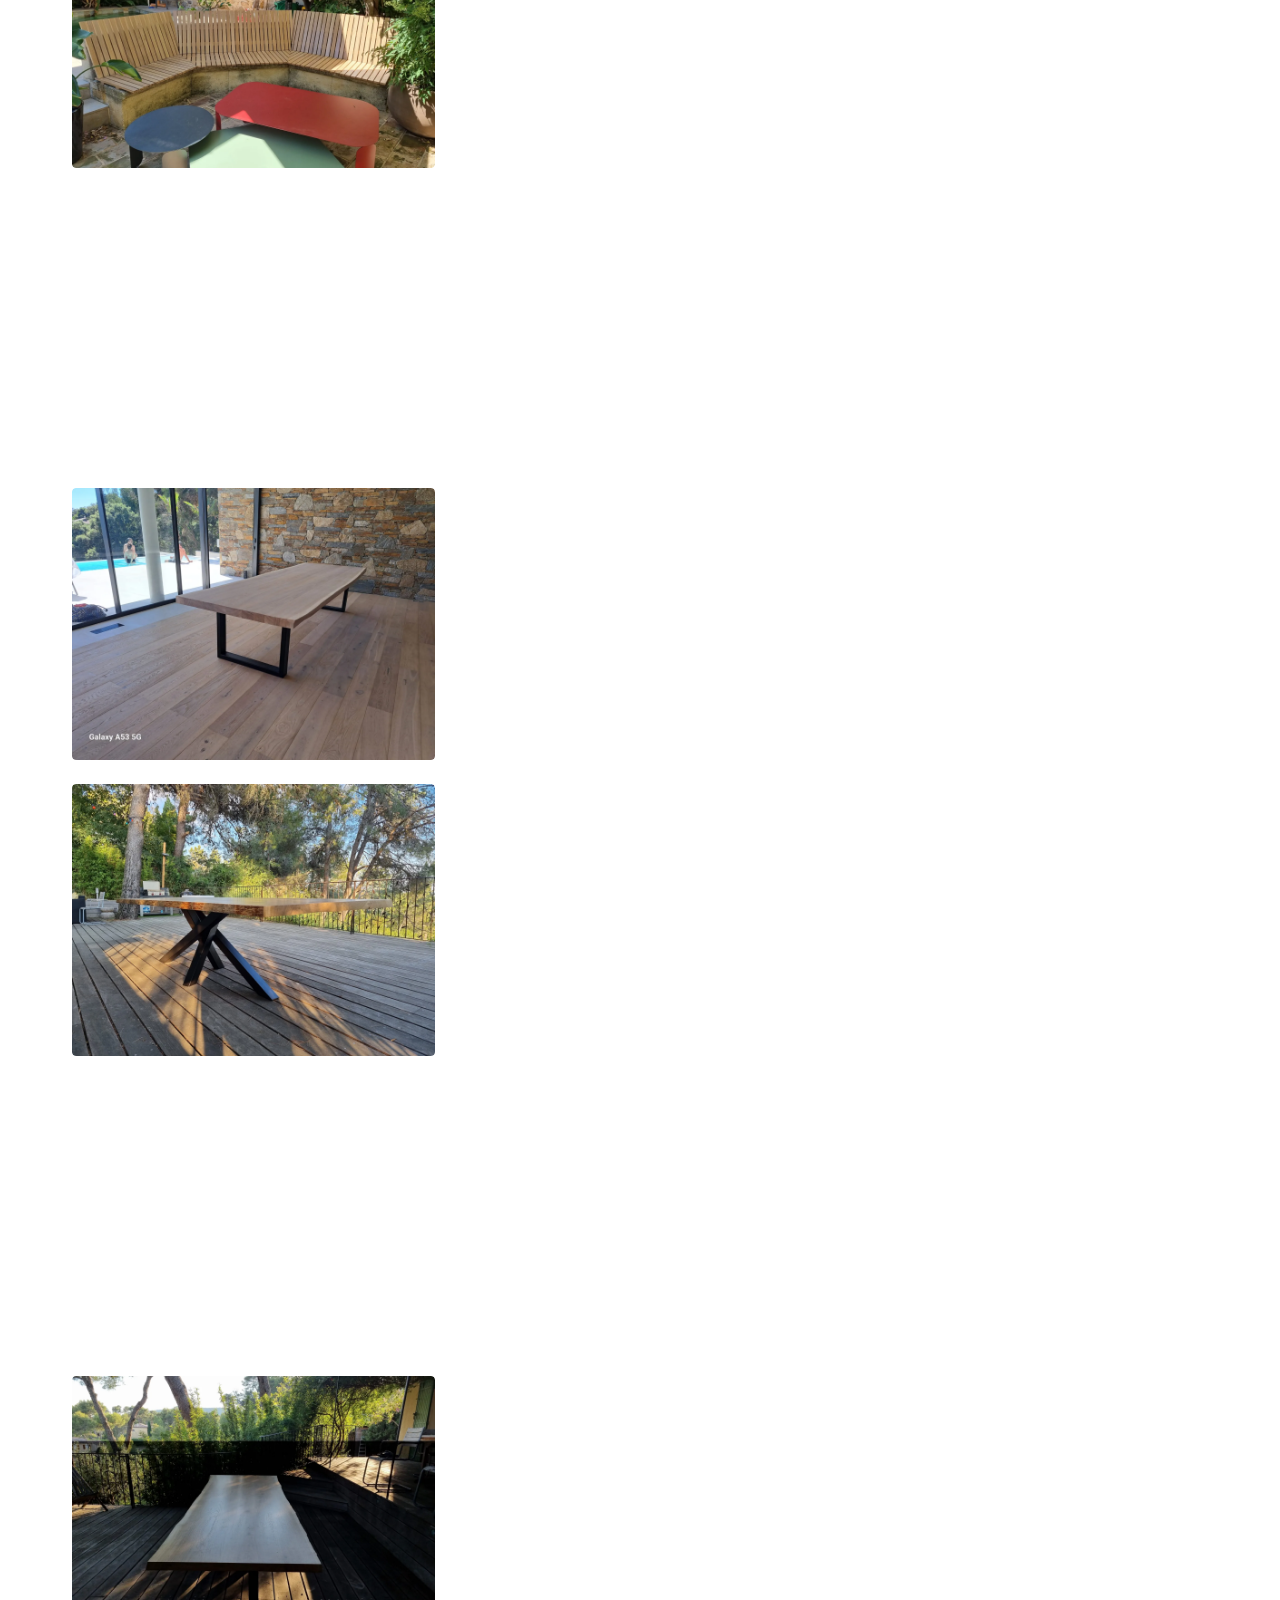
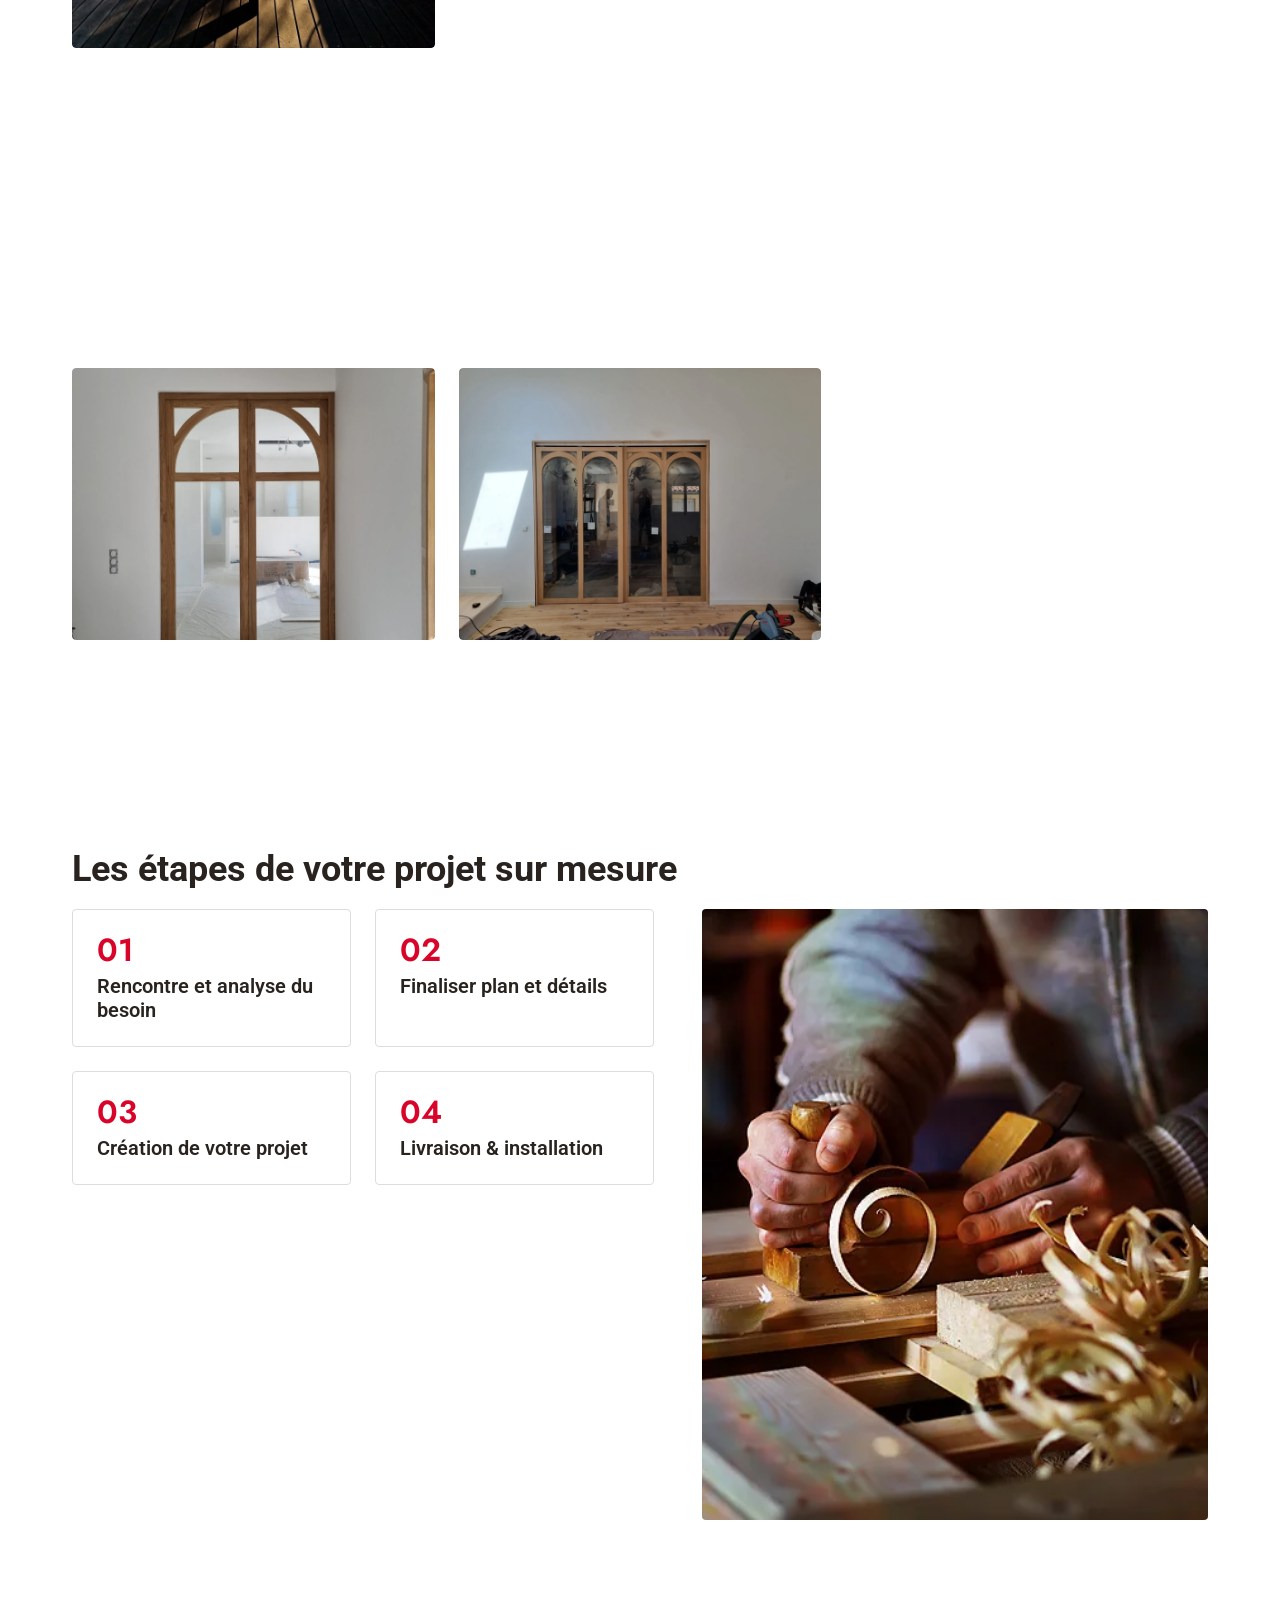
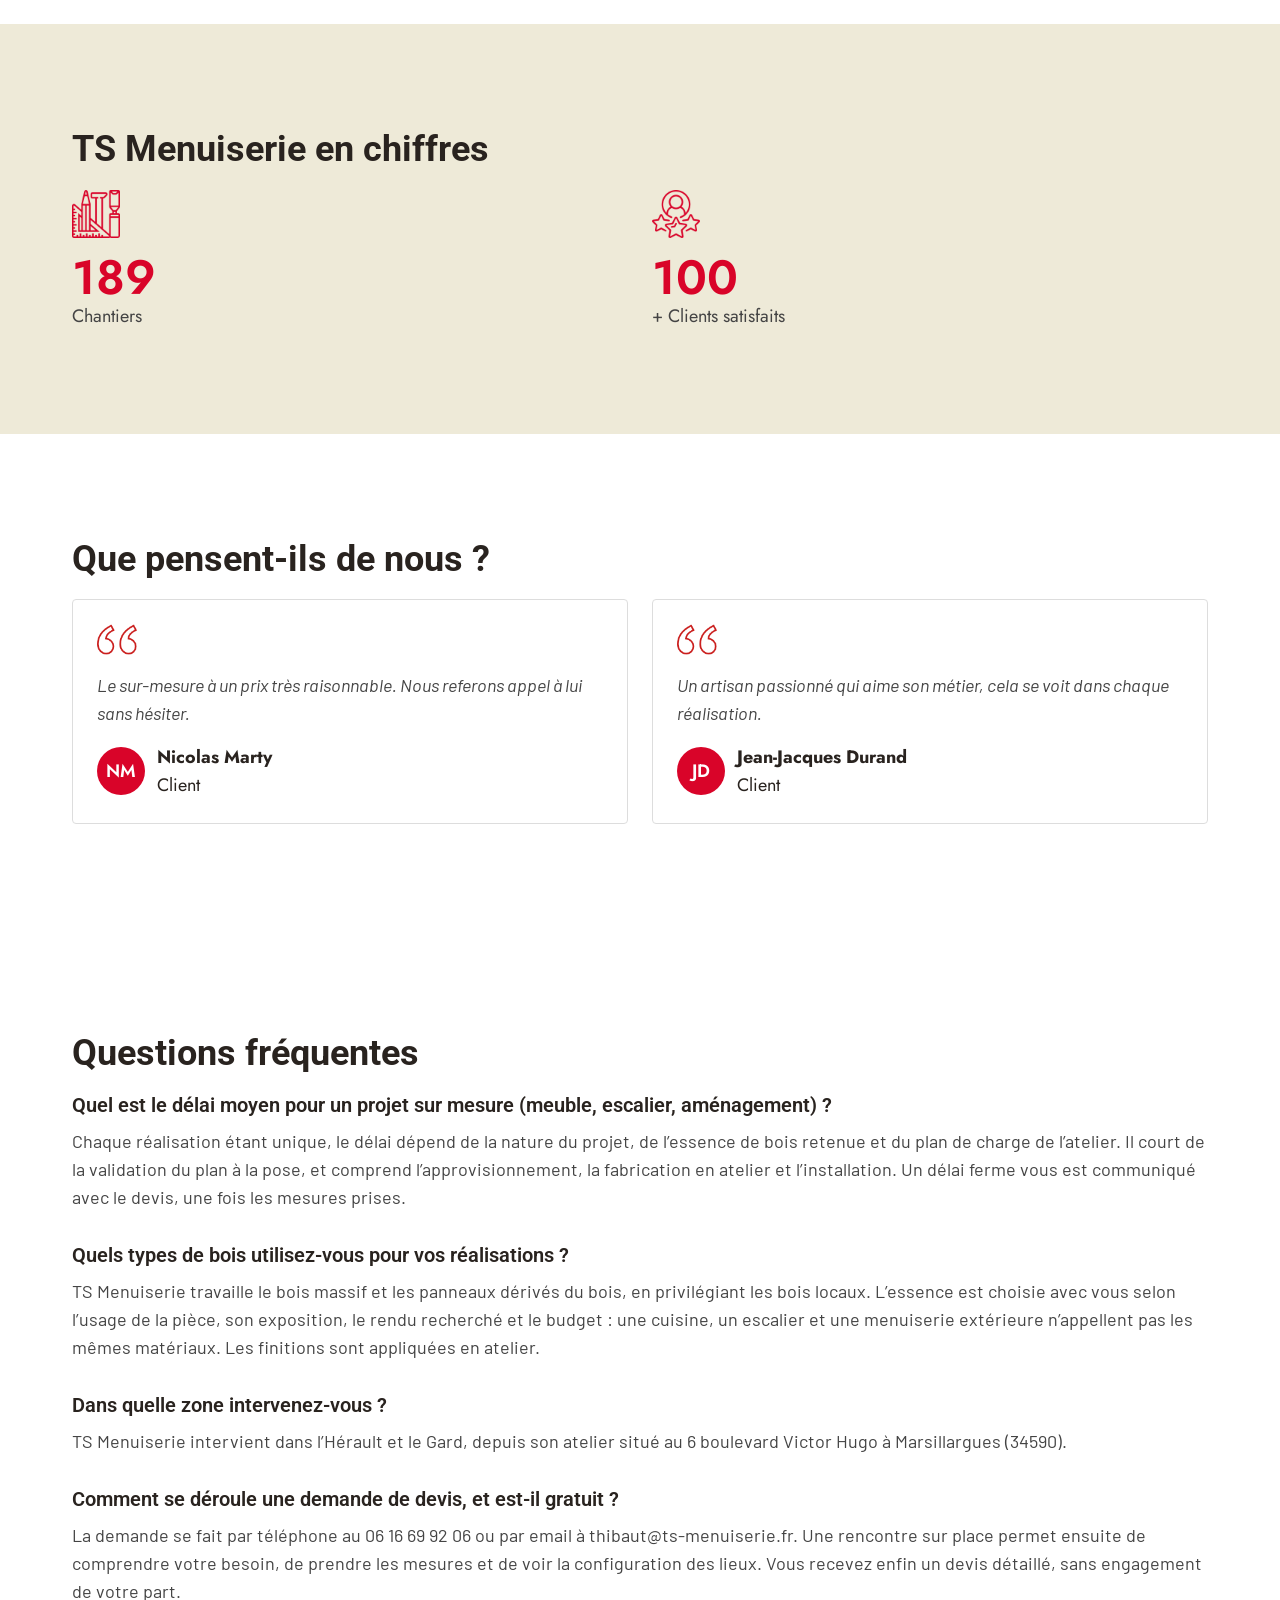
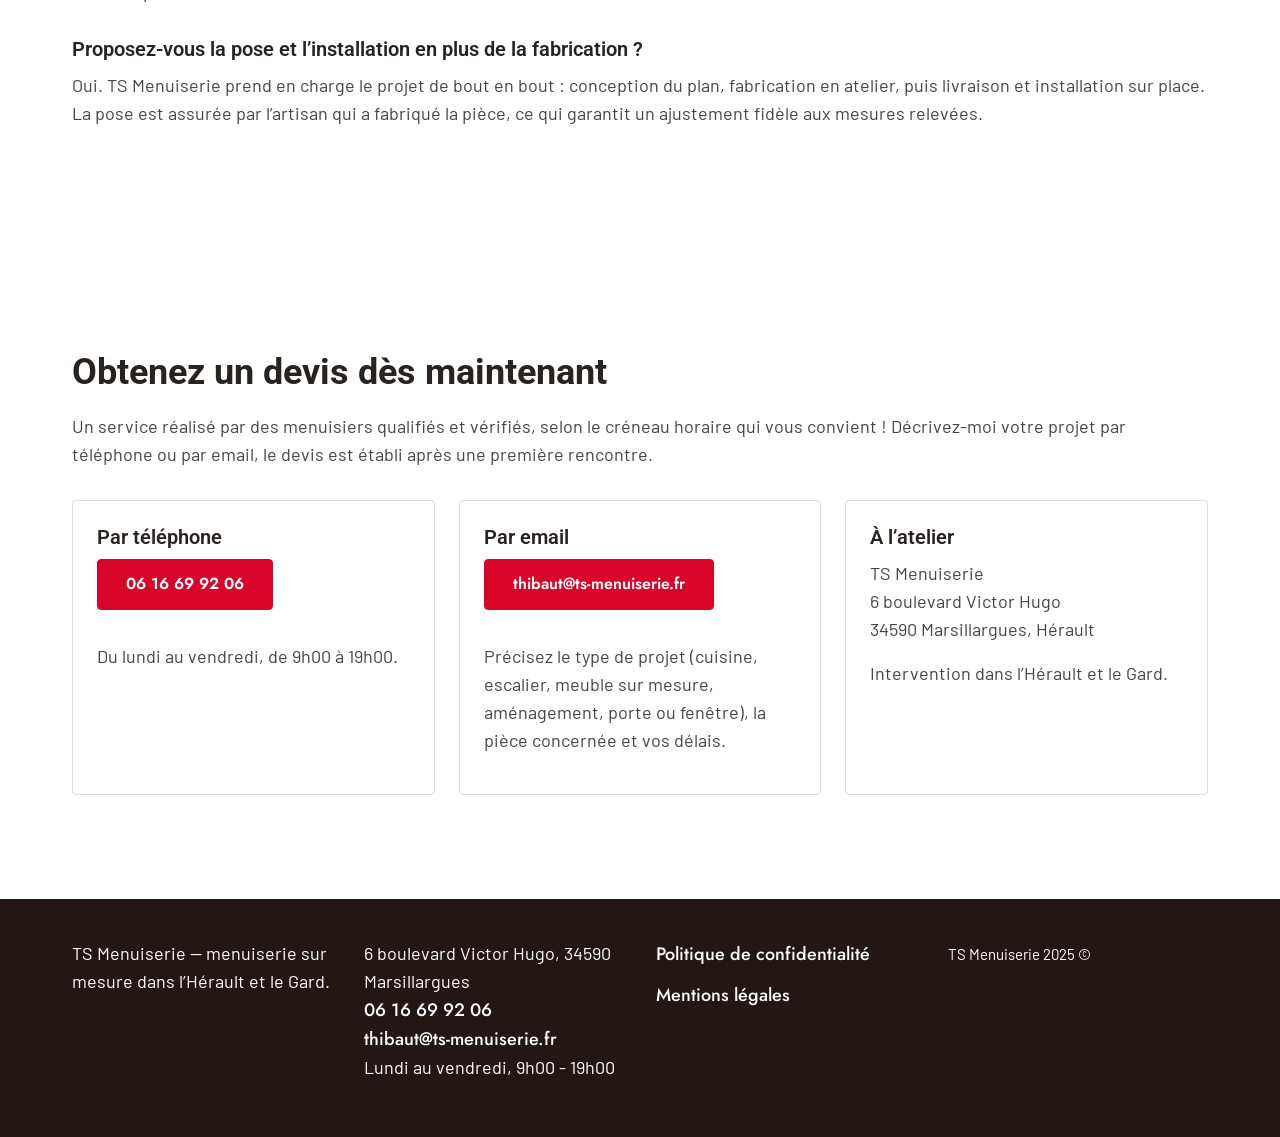
==== commit b81b7cb1: "Galerie : visionneuse plein écran au clic sur une photo Écart comblé avec le site actuel, où les pho" ====
--- a/index.html
+++ b/index.html
@@ -394,266 +394,406 @@
          d'ouvrage, pièce) est un gain SEO direct — à faire avec l'artisan. -->
     <ul id="galerie">
       <li data-category="cuisine">
-        <img src="/assets/img/projets/cuisine/cuisine-01.webp" width="1600" height="2134" loading="lazy" decoding="async"
+        <button type="button" class="vignette">
+          <img src="/assets/img/projets/cuisine/cuisine-01.webp" width="1600" height="2134" loading="lazy" decoding="async"
              alt="Cuisine en bois sur mesure réalisé par TS Menuiserie — cuisine n° 1">
-      </li>
-      <li data-category="cuisine">
-        <img src="/assets/img/projets/cuisine/cuisine-02.webp" width="1600" height="2134" loading="lazy" decoding="async"
+        </button>
+      </li>
+      <li data-category="cuisine">
+        <button type="button" class="vignette">
+          <img src="/assets/img/projets/cuisine/cuisine-02.webp" width="1600" height="2134" loading="lazy" decoding="async"
              alt="Cuisine en bois sur mesure réalisé par TS Menuiserie — cuisine n° 2">
-      </li>
-      <li data-category="cuisine">
-        <img src="/assets/img/projets/cuisine/cuisine-03.webp" width="1600" height="2134" loading="lazy" decoding="async"
+        </button>
+      </li>
+      <li data-category="cuisine">
+        <button type="button" class="vignette">
+          <img src="/assets/img/projets/cuisine/cuisine-03.webp" width="1600" height="2134" loading="lazy" decoding="async"
              alt="Cuisine en bois sur mesure réalisé par TS Menuiserie — cuisine n° 3">
-      </li>
-      <li data-category="cuisine">
-        <img src="/assets/img/projets/cuisine/cuisine-04.webp" width="1600" height="1200" loading="lazy" decoding="async"
+        </button>
+      </li>
+      <li data-category="cuisine">
+        <button type="button" class="vignette">
+          <img src="/assets/img/projets/cuisine/cuisine-04.webp" width="1600" height="1200" loading="lazy" decoding="async"
              alt="Cuisine en bois sur mesure réalisé par TS Menuiserie — cuisine n° 4">
-      </li>
-      <li data-category="cuisine">
-        <img src="/assets/img/projets/cuisine/cuisine-05.webp" width="1600" height="2134" loading="lazy" decoding="async"
+        </button>
+      </li>
+      <li data-category="cuisine">
+        <button type="button" class="vignette">
+          <img src="/assets/img/projets/cuisine/cuisine-05.webp" width="1600" height="2134" loading="lazy" decoding="async"
              alt="Cuisine en bois sur mesure réalisé par TS Menuiserie — cuisine n° 5">
-      </li>
-      <li data-category="cuisine">
-        <img src="/assets/img/projets/cuisine/cuisine-06.webp" width="1600" height="1200" loading="lazy" decoding="async"
+        </button>
+      </li>
+      <li data-category="cuisine">
+        <button type="button" class="vignette">
+          <img src="/assets/img/projets/cuisine/cuisine-06.webp" width="1600" height="1200" loading="lazy" decoding="async"
              alt="Cuisine en bois sur mesure réalisé par TS Menuiserie — cuisine n° 6">
-      </li>
-      <li data-category="cuisine">
-        <img src="/assets/img/projets/cuisine/cuisine-07.webp" width="1600" height="2134" loading="lazy" decoding="async"
+        </button>
+      </li>
+      <li data-category="cuisine">
+        <button type="button" class="vignette">
+          <img src="/assets/img/projets/cuisine/cuisine-07.webp" width="1600" height="2134" loading="lazy" decoding="async"
              alt="Cuisine en bois sur mesure réalisé par TS Menuiserie — cuisine n° 7">
-      </li>
-      <li data-category="cuisine">
-        <img src="/assets/img/projets/cuisine/cuisine-08.webp" width="1600" height="2134" loading="lazy" decoding="async"
+        </button>
+      </li>
+      <li data-category="cuisine">
+        <button type="button" class="vignette">
+          <img src="/assets/img/projets/cuisine/cuisine-08.webp" width="1600" height="2134" loading="lazy" decoding="async"
              alt="Cuisine en bois sur mesure réalisé par TS Menuiserie — cuisine n° 8">
-      </li>
-      <li data-category="cuisine">
-        <img src="/assets/img/projets/cuisine/cuisine-09.webp" width="1600" height="2134" loading="lazy" decoding="async"
+        </button>
+      </li>
+      <li data-category="cuisine">
+        <button type="button" class="vignette">
+          <img src="/assets/img/projets/cuisine/cuisine-09.webp" width="1600" height="2134" loading="lazy" decoding="async"
              alt="Cuisine en bois sur mesure réalisé par TS Menuiserie — cuisine n° 9">
-      </li>
-      <li data-category="cuisine">
-        <img src="/assets/img/projets/cuisine/cuisine-10.webp" width="1600" height="1200" loading="lazy" decoding="async"
+        </button>
+      </li>
+      <li data-category="cuisine">
+        <button type="button" class="vignette">
+          <img src="/assets/img/projets/cuisine/cuisine-10.webp" width="1600" height="1200" loading="lazy" decoding="async"
              alt="Cuisine en bois sur mesure réalisé par TS Menuiserie — cuisine n° 10">
-      </li>
-      <li data-category="cuisine">
-        <img src="/assets/img/projets/cuisine/cuisine-11.webp" width="1600" height="2134" loading="lazy" decoding="async"
+        </button>
+      </li>
+      <li data-category="cuisine">
+        <button type="button" class="vignette">
+          <img src="/assets/img/projets/cuisine/cuisine-11.webp" width="1600" height="2134" loading="lazy" decoding="async"
              alt="Cuisine en bois sur mesure réalisé par TS Menuiserie — cuisine n° 11">
-      </li>
-      <li data-category="cuisine">
-        <img src="/assets/img/projets/cuisine/cuisine-12.webp" width="1600" height="1200" loading="lazy" decoding="async"
+        </button>
+      </li>
+      <li data-category="cuisine">
+        <button type="button" class="vignette">
+          <img src="/assets/img/projets/cuisine/cuisine-12.webp" width="1600" height="1200" loading="lazy" decoding="async"
              alt="Cuisine en bois sur mesure réalisé par TS Menuiserie — cuisine n° 12">
-      </li>
-      <li data-category="escalier">
-        <img src="/assets/img/projets/escalier/escalier-01.webp" width="1600" height="2134" loading="lazy" decoding="async"
+        </button>
+      </li>
+      <li data-category="escalier">
+        <button type="button" class="vignette">
+          <img src="/assets/img/projets/escalier/escalier-01.webp" width="1600" height="2134" loading="lazy" decoding="async"
              alt="Escalier en bois sur mesure réalisé par TS Menuiserie — escalier n° 1">
-      </li>
-      <li data-category="escalier">
-        <img src="/assets/img/projets/escalier/escalier-02.webp" width="1600" height="2134" loading="lazy" decoding="async"
+        </button>
+      </li>
+      <li data-category="escalier">
+        <button type="button" class="vignette">
+          <img src="/assets/img/projets/escalier/escalier-02.webp" width="1600" height="2134" loading="lazy" decoding="async"
              alt="Escalier en bois sur mesure réalisé par TS Menuiserie — escalier n° 2">
-      </li>
-      <li data-category="escalier">
-        <img src="/assets/img/projets/escalier/escalier-03.webp" width="810" height="1080" loading="lazy" decoding="async"
+        </button>
+      </li>
+      <li data-category="escalier">
+        <button type="button" class="vignette">
+          <img src="/assets/img/projets/escalier/escalier-03.webp" width="810" height="1080" loading="lazy" decoding="async"
              alt="Escalier en bois sur mesure réalisé par TS Menuiserie — escalier n° 3">
-      </li>
-      <li data-category="escalier">
-        <img src="/assets/img/projets/escalier/escalier-04.webp" width="1600" height="2134" loading="lazy" decoding="async"
+        </button>
+      </li>
+      <li data-category="escalier">
+        <button type="button" class="vignette">
+          <img src="/assets/img/projets/escalier/escalier-04.webp" width="1600" height="2134" loading="lazy" decoding="async"
              alt="Escalier en bois sur mesure réalisé par TS Menuiserie — escalier n° 4">
-      </li>
-      <li data-category="escalier">
-        <img src="/assets/img/projets/escalier/escalier-05.webp" width="1600" height="2134" loading="lazy" decoding="async"
+        </button>
+      </li>
+      <li data-category="escalier">
+        <button type="button" class="vignette">
+          <img src="/assets/img/projets/escalier/escalier-05.webp" width="1600" height="2134" loading="lazy" decoding="async"
              alt="Escalier en bois sur mesure réalisé par TS Menuiserie — escalier n° 5">
-      </li>
-      <li data-category="escalier">
-        <img src="/assets/img/projets/escalier/escalier-06.webp" width="980" height="2016" loading="lazy" decoding="async"
+        </button>
+      </li>
+      <li data-category="escalier">
+        <button type="button" class="vignette">
+          <img src="/assets/img/projets/escalier/escalier-06.webp" width="980" height="2016" loading="lazy" decoding="async"
              alt="Escalier en bois sur mesure réalisé par TS Menuiserie — escalier n° 6">
-      </li>
-      <li data-category="escalier">
-        <img src="/assets/img/projets/escalier/escalier-07.webp" width="1080" height="1080" loading="lazy" decoding="async"
+        </button>
+      </li>
+      <li data-category="escalier">
+        <button type="button" class="vignette">
+          <img src="/assets/img/projets/escalier/escalier-07.webp" width="1080" height="1080" loading="lazy" decoding="async"
              alt="Escalier en bois sur mesure réalisé par TS Menuiserie — escalier n° 7">
-      </li>
-      <li data-category="escalier">
-        <img src="/assets/img/projets/escalier/escalier-08.webp" width="1600" height="1200" loading="lazy" decoding="async"
+        </button>
+      </li>
+      <li data-category="escalier">
+        <button type="button" class="vignette">
+          <img src="/assets/img/projets/escalier/escalier-08.webp" width="1600" height="1200" loading="lazy" decoding="async"
              alt="Escalier en bois sur mesure réalisé par TS Menuiserie — escalier n° 8">
-      </li>
-      <li data-category="escalier">
-        <img src="/assets/img/projets/escalier/escalier-09.webp" width="1600" height="2134" loading="lazy" decoding="async"
+        </button>
+      </li>
+      <li data-category="escalier">
+        <button type="button" class="vignette">
+          <img src="/assets/img/projets/escalier/escalier-09.webp" width="1600" height="2134" loading="lazy" decoding="async"
              alt="Escalier en bois sur mesure réalisé par TS Menuiserie — escalier n° 9">
-      </li>
-      <li data-category="escalier">
-        <img src="/assets/img/projets/escalier/escalier-10.webp" width="1600" height="1200" loading="lazy" decoding="async"
+        </button>
+      </li>
+      <li data-category="escalier">
+        <button type="button" class="vignette">
+          <img src="/assets/img/projets/escalier/escalier-10.webp" width="1600" height="1200" loading="lazy" decoding="async"
              alt="Escalier en bois sur mesure réalisé par TS Menuiserie — escalier n° 10">
-      </li>
-      <li data-category="escalier">
-        <img src="/assets/img/projets/escalier/escalier-11.webp" width="1600" height="2134" loading="lazy" decoding="async"
+        </button>
+      </li>
+      <li data-category="escalier">
+        <button type="button" class="vignette">
+          <img src="/assets/img/projets/escalier/escalier-11.webp" width="1600" height="2134" loading="lazy" decoding="async"
              alt="Escalier en bois sur mesure réalisé par TS Menuiserie — escalier n° 11">
-      </li>
-      <li data-category="escalier">
-        <img src="/assets/img/projets/escalier/escalier-12.webp" width="1600" height="2134" loading="lazy" decoding="async"
+        </button>
+      </li>
+      <li data-category="escalier">
+        <button type="button" class="vignette">
+          <img src="/assets/img/projets/escalier/escalier-12.webp" width="1600" height="2134" loading="lazy" decoding="async"
              alt="Escalier en bois sur mesure réalisé par TS Menuiserie — escalier n° 12">
-      </li>
-      <li data-category="escalier">
-        <img src="/assets/img/projets/escalier/escalier-13.webp" width="1600" height="2134" loading="lazy" decoding="async"
+        </button>
+      </li>
+      <li data-category="escalier">
+        <button type="button" class="vignette">
+          <img src="/assets/img/projets/escalier/escalier-13.webp" width="1600" height="2134" loading="lazy" decoding="async"
              alt="Escalier en bois sur mesure réalisé par TS Menuiserie — escalier n° 13">
-      </li>
-      <li data-category="escalier">
-        <img src="/assets/img/projets/escalier/escalier-14.webp" width="810" height="1080" loading="lazy" decoding="async"
+        </button>
+      </li>
+      <li data-category="escalier">
+        <button type="button" class="vignette">
+          <img src="/assets/img/projets/escalier/escalier-14.webp" width="810" height="1080" loading="lazy" decoding="async"
              alt="Escalier en bois sur mesure réalisé par TS Menuiserie — escalier n° 14">
-      </li>
-      <li data-category="escalier">
-        <img src="/assets/img/projets/escalier/escalier-15.webp" width="1600" height="2134" loading="lazy" decoding="async"
+        </button>
+      </li>
+      <li data-category="escalier">
+        <button type="button" class="vignette">
+          <img src="/assets/img/projets/escalier/escalier-15.webp" width="1600" height="2134" loading="lazy" decoding="async"
              alt="Escalier en bois sur mesure réalisé par TS Menuiserie — escalier n° 15">
-      </li>
-      <li data-category="escalier">
-        <img src="/assets/img/projets/escalier/escalier-16.webp" width="1600" height="2134" loading="lazy" decoding="async"
+        </button>
+      </li>
+      <li data-category="escalier">
+        <button type="button" class="vignette">
+          <img src="/assets/img/projets/escalier/escalier-16.webp" width="1600" height="2134" loading="lazy" decoding="async"
              alt="Escalier en bois sur mesure réalisé par TS Menuiserie — escalier n° 16">
-      </li>
-      <li data-category="escalier">
-        <img src="/assets/img/projets/escalier/escalier-17.webp" width="1600" height="2134" loading="lazy" decoding="async"
+        </button>
+      </li>
+      <li data-category="escalier">
+        <button type="button" class="vignette">
+          <img src="/assets/img/projets/escalier/escalier-17.webp" width="1600" height="2134" loading="lazy" decoding="async"
              alt="Escalier en bois sur mesure réalisé par TS Menuiserie — escalier n° 17">
-      </li>
-      <li data-category="escalier">
-        <img src="/assets/img/projets/escalier/escalier-18.webp" width="980" height="2016" loading="lazy" decoding="async"
+        </button>
+      </li>
+      <li data-category="escalier">
+        <button type="button" class="vignette">
+          <img src="/assets/img/projets/escalier/escalier-18.webp" width="980" height="2016" loading="lazy" decoding="async"
              alt="Escalier en bois sur mesure réalisé par TS Menuiserie — escalier n° 18">
-      </li>
-      <li data-category="escalier">
-        <img src="/assets/img/projets/escalier/escalier-19.webp" width="1600" height="2134" loading="lazy" decoding="async"
+        </button>
+      </li>
+      <li data-category="escalier">
+        <button type="button" class="vignette">
+          <img src="/assets/img/projets/escalier/escalier-19.webp" width="1600" height="2134" loading="lazy" decoding="async"
              alt="Escalier en bois sur mesure réalisé par TS Menuiserie — escalier n° 19">
-      </li>
-      <li data-category="amenagement">
-        <img src="/assets/img/projets/amenagement/amenagement-01.webp" width="756" height="1008" loading="lazy" decoding="async"
+        </button>
+      </li>
+      <li data-category="amenagement">
+        <button type="button" class="vignette">
+          <img src="/assets/img/projets/amenagement/amenagement-01.webp" width="756" height="1008" loading="lazy" decoding="async"
              alt="Aménagement intérieur sur mesure réalisé par TS Menuiserie — aménagement n° 1">
-      </li>
-      <li data-category="amenagement">
-        <img src="/assets/img/projets/amenagement/amenagement-02.webp" width="1600" height="2134" loading="lazy" decoding="async"
+        </button>
+      </li>
+      <li data-category="amenagement">
+        <button type="button" class="vignette">
+          <img src="/assets/img/projets/amenagement/amenagement-02.webp" width="1600" height="2134" loading="lazy" decoding="async"
              alt="Aménagement intérieur sur mesure réalisé par TS Menuiserie — aménagement n° 2">
-      </li>
-      <li data-category="amenagement">
-        <img src="/assets/img/projets/amenagement/amenagement-03.webp" width="1536" height="2048" loading="lazy" decoding="async"
+        </button>
+      </li>
+      <li data-category="amenagement">
+        <button type="button" class="vignette">
+          <img src="/assets/img/projets/amenagement/amenagement-03.webp" width="1536" height="2048" loading="lazy" decoding="async"
              alt="Aménagement intérieur sur mesure réalisé par TS Menuiserie — aménagement n° 3">
-      </li>
-      <li data-category="amenagement">
-        <img src="/assets/img/projets/amenagement/amenagement-04.webp" width="1600" height="1200" loading="lazy" decoding="async"
+        </button>
+      </li>
+      <li data-category="amenagement">
+        <button type="button" class="vignette">
+          <img src="/assets/img/projets/amenagement/amenagement-04.webp" width="1600" height="1200" loading="lazy" decoding="async"
              alt="Aménagement intérieur sur mesure réalisé par TS Menuiserie — aménagement n° 4">
-      </li>
-      <li data-category="amenagement">
-        <img src="/assets/img/projets/amenagement/amenagement-05.webp" width="1600" height="1200" loading="lazy" decoding="async"
+        </button>
+      </li>
+      <li data-category="amenagement">
+        <button type="button" class="vignette">
+          <img src="/assets/img/projets/amenagement/amenagement-05.webp" width="1600" height="1200" loading="lazy" decoding="async"
              alt="Aménagement intérieur sur mesure réalisé par TS Menuiserie — aménagement n° 5">
-      </li>
-      <li data-category="amenagement">
-        <img src="/assets/img/projets/amenagement/amenagement-06.webp" width="1600" height="1200" loading="lazy" decoding="async"
+        </button>
+      </li>
+      <li data-category="amenagement">
+        <button type="button" class="vignette">
+          <img src="/assets/img/projets/amenagement/amenagement-06.webp" width="1600" height="1200" loading="lazy" decoding="async"
              alt="Aménagement intérieur sur mesure réalisé par TS Menuiserie — aménagement n° 6">
-      </li>
-      <li data-category="amenagement">
-        <img src="/assets/img/projets/amenagement/amenagement-07.webp" width="1600" height="1200" loading="lazy" decoding="async"
+        </button>
+      </li>
+      <li data-category="amenagement">
+        <button type="button" class="vignette">
+          <img src="/assets/img/projets/amenagement/amenagement-07.webp" width="1600" height="1200" loading="lazy" decoding="async"
              alt="Aménagement intérieur sur mesure réalisé par TS Menuiserie — aménagement n° 7">
-      </li>
-      <li data-category="amenagement">
-        <img src="/assets/img/projets/amenagement/amenagement-08.webp" width="1600" height="2134" loading="lazy" decoding="async"
+        </button>
+      </li>
+      <li data-category="amenagement">
+        <button type="button" class="vignette">
+          <img src="/assets/img/projets/amenagement/amenagement-08.webp" width="1600" height="2134" loading="lazy" decoding="async"
              alt="Aménagement intérieur sur mesure réalisé par TS Menuiserie — aménagement n° 8">
-      </li>
-      <li data-category="amenagement">
-        <img src="/assets/img/projets/amenagement/amenagement-09.webp" width="1008" height="756" loading="lazy" decoding="async"
+        </button>
+      </li>
+      <li data-category="amenagement">
+        <button type="button" class="vignette">
+          <img src="/assets/img/projets/amenagement/amenagement-09.webp" width="1008" height="756" loading="lazy" decoding="async"
              alt="Aménagement intérieur sur mesure réalisé par TS Menuiserie — aménagement n° 9">
-      </li>
-      <li data-category="amenagement">
-        <img src="/assets/img/projets/amenagement/amenagement-10.webp" width="1600" height="2134" loading="lazy" decoding="async"
+        </button>
+      </li>
+      <li data-category="amenagement">
+        <button type="button" class="vignette">
+          <img src="/assets/img/projets/amenagement/amenagement-10.webp" width="1600" height="2134" loading="lazy" decoding="async"
              alt="Aménagement intérieur sur mesure réalisé par TS Menuiserie — aménagement n° 10">
-      </li>
-      <li data-category="amenagement">
-        <img src="/assets/img/projets/amenagement/amenagement-11.webp" width="1600" height="1200" loading="lazy" decoding="async"
+        </button>
+      </li>
+      <li data-category="amenagement">
+        <button type="button" class="vignette">
+          <img src="/assets/img/projets/amenagement/amenagement-11.webp" width="1600" height="1200" loading="lazy" decoding="async"
              alt="Aménagement intérieur sur mesure réalisé par TS Menuiserie — aménagement n° 11">
-      </li>
-      <li data-category="amenagement">
-        <img src="/assets/img/projets/amenagement/amenagement-12.webp" width="1600" height="1200" loading="lazy" decoding="async"
+        </button>
+      </li>
+      <li data-category="amenagement">
+        <button type="button" class="vignette">
+          <img src="/assets/img/projets/amenagement/amenagement-12.webp" width="1600" height="1200" loading="lazy" decoding="async"
              alt="Aménagement intérieur sur mesure réalisé par TS Menuiserie — aménagement n° 12">
-      </li>
-      <li data-category="amenagement">
-        <img src="/assets/img/projets/amenagement/amenagement-13.webp" width="1600" height="2134" loading="lazy" decoding="async"
+        </button>
+      </li>
+      <li data-category="amenagement">
+        <button type="button" class="vignette">
+          <img src="/assets/img/projets/amenagement/amenagement-13.webp" width="1600" height="2134" loading="lazy" decoding="async"
              alt="Aménagement intérieur sur mesure réalisé par TS Menuiserie — aménagement n° 13">
-      </li>
-      <li data-category="amenagement">
-        <img src="/assets/img/projets/amenagement/amenagement-14.webp" width="1600" height="2134" loading="lazy" decoding="async"
+        </button>
+      </li>
+      <li data-category="amenagement">
+        <button type="button" class="vignette">
+          <img src="/assets/img/projets/amenagement/amenagement-14.webp" width="1600" height="2134" loading="lazy" decoding="async"
              alt="Aménagement intérieur sur mesure réalisé par TS Menuiserie — aménagement n° 14">
-      </li>
-      <li data-category="amenagement">
-        <img src="/assets/img/projets/amenagement/amenagement-15.webp" width="1600" height="2134" loading="lazy" decoding="async"
+        </button>
+      </li>
+      <li data-category="amenagement">
+        <button type="button" class="vignette">
+          <img src="/assets/img/projets/amenagement/amenagement-15.webp" width="1600" height="2134" loading="lazy" decoding="async"
              alt="Aménagement intérieur sur mesure réalisé par TS Menuiserie — aménagement n° 15">
-      </li>
-      <li data-category="amenagement">
-        <img src="/assets/img/projets/amenagement/amenagement-16.webp" width="1600" height="2134" loading="lazy" decoding="async"
+        </button>
+      </li>
+      <li data-category="amenagement">
+        <button type="button" class="vignette">
+          <img src="/assets/img/projets/amenagement/amenagement-16.webp" width="1600" height="2134" loading="lazy" decoding="async"
              alt="Aménagement intérieur sur mesure réalisé par TS Menuiserie — aménagement n° 16">
-      </li>
-      <li data-category="amenagement">
-        <img src="/assets/img/projets/amenagement/amenagement-17.webp" width="1008" height="756" loading="lazy" decoding="async"
+        </button>
+      </li>
+      <li data-category="amenagement">
+        <button type="button" class="vignette">
+          <img src="/assets/img/projets/amenagement/amenagement-17.webp" width="1008" height="756" loading="lazy" decoding="async"
              alt="Aménagement intérieur sur mesure réalisé par TS Menuiserie — aménagement n° 17">
-      </li>
-      <li data-category="meuble-sur-mesure">
-        <img src="/assets/img/projets/meuble-sur-mesure/meuble-sur-mesure-01.webp" width="1600" height="1200" loading="lazy" decoding="async"
+        </button>
+      </li>
+      <li data-category="meuble-sur-mesure">
+        <button type="button" class="vignette">
+          <img src="/assets/img/projets/meuble-sur-mesure/meuble-sur-mesure-01.webp" width="1600" height="1200" loading="lazy" decoding="async"
              alt="Meuble en bois sur mesure réalisé par TS Menuiserie — meuble n° 1">
-      </li>
-      <li data-category="meuble-sur-mesure">
-        <img src="/assets/img/projets/meuble-sur-mesure/meuble-sur-mesure-02.webp" width="1200" height="1600" loading="lazy" decoding="async"
+        </button>
+      </li>
+      <li data-category="meuble-sur-mesure">
+        <button type="button" class="vignette">
+          <img src="/assets/img/projets/meuble-sur-mesure/meuble-sur-mesure-02.webp" width="1200" height="1600" loading="lazy" decoding="async"
              alt="Meuble en bois sur mesure réalisé par TS Menuiserie — meuble n° 2">
-      </li>
-      <li data-category="meuble-sur-mesure">
-        <img src="/assets/img/projets/meuble-sur-mesure/meuble-sur-mesure-03.webp" width="1600" height="1200" loading="lazy" decoding="async"
+        </button>
+      </li>
+      <li data-category="meuble-sur-mesure">
+        <button type="button" class="vignette">
+          <img src="/assets/img/projets/meuble-sur-mesure/meuble-sur-mesure-03.webp" width="1600" height="1200" loading="lazy" decoding="async"
              alt="Meuble en bois sur mesure réalisé par TS Menuiserie — meuble n° 3">
-      </li>
-      <li data-category="meuble-sur-mesure">
-        <img src="/assets/img/projets/meuble-sur-mesure/meuble-sur-mesure-04.webp" width="1600" height="1200" loading="lazy" decoding="async"
+        </button>
+      </li>
+      <li data-category="meuble-sur-mesure">
+        <button type="button" class="vignette">
+          <img src="/assets/img/projets/meuble-sur-mesure/meuble-sur-mesure-04.webp" width="1600" height="1200" loading="lazy" decoding="async"
              alt="Meuble en bois sur mesure réalisé par TS Menuiserie — meuble n° 4">
-      </li>
-      <li data-category="meuble-sur-mesure">
-        <img src="/assets/img/projets/meuble-sur-mesure/meuble-sur-mesure-05.webp" width="1600" height="2134" loading="lazy" decoding="async"
+        </button>
+      </li>
+      <li data-category="meuble-sur-mesure">
+        <button type="button" class="vignette">
+          <img src="/assets/img/projets/meuble-sur-mesure/meuble-sur-mesure-05.webp" width="1600" height="2134" loading="lazy" decoding="async"
              alt="Meuble en bois sur mesure réalisé par TS Menuiserie — meuble n° 5">
-      </li>
-      <li data-category="meuble-sur-mesure">
-        <img src="/assets/img/projets/meuble-sur-mesure/meuble-sur-mesure-06.webp" width="1600" height="1200" loading="lazy" decoding="async"
+        </button>
+      </li>
+      <li data-category="meuble-sur-mesure">
+        <button type="button" class="vignette">
+          <img src="/assets/img/projets/meuble-sur-mesure/meuble-sur-mesure-06.webp" width="1600" height="1200" loading="lazy" decoding="async"
              alt="Meuble en bois sur mesure réalisé par TS Menuiserie — meuble n° 6">
-      </li>
-      <li data-category="meuble-sur-mesure">
-        <img src="/assets/img/projets/meuble-sur-mesure/meuble-sur-mesure-07.webp" width="1600" height="1200" loading="lazy" decoding="async"
+        </button>
+      </li>
+      <li data-category="meuble-sur-mesure">
+        <button type="button" class="vignette">
+          <img src="/assets/img/projets/meuble-sur-mesure/meuble-sur-mesure-07.webp" width="1600" height="1200" loading="lazy" decoding="async"
              alt="Meuble en bois sur mesure réalisé par TS Menuiserie — meuble n° 7">
-      </li>
-      <li data-category="meuble-sur-mesure">
-        <img src="/assets/img/projets/meuble-sur-mesure/meuble-sur-mesure-08.webp" width="1600" height="2134" loading="lazy" decoding="async"
+        </button>
+      </li>
+      <li data-category="meuble-sur-mesure">
+        <button type="button" class="vignette">
+          <img src="/assets/img/projets/meuble-sur-mesure/meuble-sur-mesure-08.webp" width="1600" height="2134" loading="lazy" decoding="async"
              alt="Meuble en bois sur mesure réalisé par TS Menuiserie — meuble n° 8">
-      </li>
-      <li data-category="meuble-sur-mesure">
-        <img src="/assets/img/projets/meuble-sur-mesure/meuble-sur-mesure-09.webp" width="1600" height="1200" loading="lazy" decoding="async"
+        </button>
+      </li>
+      <li data-category="meuble-sur-mesure">
+        <button type="button" class="vignette">
+          <img src="/assets/img/projets/meuble-sur-mesure/meuble-sur-mesure-09.webp" width="1600" height="1200" loading="lazy" decoding="async"
              alt="Meuble en bois sur mesure réalisé par TS Menuiserie — meuble n° 9">
-      </li>
-      <li data-category="meuble-sur-mesure">
-        <img src="/assets/img/projets/meuble-sur-mesure/meuble-sur-mesure-10.webp" width="1600" height="1200" loading="lazy" decoding="async"
+        </button>
+      </li>
+      <li data-category="meuble-sur-mesure">
+        <button type="button" class="vignette">
+          <img src="/assets/img/projets/meuble-sur-mesure/meuble-sur-mesure-10.webp" width="1600" height="1200" loading="lazy" decoding="async"
              alt="Meuble en bois sur mesure réalisé par TS Menuiserie — meuble n° 10">
-      </li>
-      <li data-category="meuble-sur-mesure">
-        <img src="/assets/img/projets/meuble-sur-mesure/meuble-sur-mesure-11.webp" width="1600" height="2134" loading="lazy" decoding="async"
+        </button>
+      </li>
+      <li data-category="meuble-sur-mesure">
+        <button type="button" class="vignette">
+          <img src="/assets/img/projets/meuble-sur-mesure/meuble-sur-mesure-11.webp" width="1600" height="2134" loading="lazy" decoding="async"
              alt="Meuble en bois sur mesure réalisé par TS Menuiserie — meuble n° 11">
-      </li>
-      <li data-category="meuble-sur-mesure">
-        <img src="/assets/img/projets/meuble-sur-mesure/meuble-sur-mesure-12.webp" width="1600" height="1200" loading="lazy" decoding="async"
+        </button>
+      </li>
+      <li data-category="meuble-sur-mesure">
+        <button type="button" class="vignette">
+          <img src="/assets/img/projets/meuble-sur-mesure/meuble-sur-mesure-12.webp" width="1600" height="1200" loading="lazy" decoding="async"
              alt="Meuble en bois sur mesure réalisé par TS Menuiserie — meuble n° 12">
-      </li>
-      <li data-category="meuble-sur-mesure">
-        <img src="/assets/img/projets/meuble-sur-mesure/meuble-sur-mesure-13.webp" width="1600" height="2134" loading="lazy" decoding="async"
+        </button>
+      </li>
+      <li data-category="meuble-sur-mesure">
+        <button type="button" class="vignette">
+          <img src="/assets/img/projets/meuble-sur-mesure/meuble-sur-mesure-13.webp" width="1600" height="2134" loading="lazy" decoding="async"
              alt="Meuble en bois sur mesure réalisé par TS Menuiserie — meuble n° 13">
+        </button>
       </li>
       <li data-category="porte-fenetre">
-        <img src="/assets/img/projets/porte-fenetre/porte-fenetre-01.webp" width="1600" height="1200" loading="lazy" decoding="async"
+        <button type="button" class="vignette">
+          <img src="/assets/img/projets/porte-fenetre/porte-fenetre-01.webp" width="1600" height="1200" loading="lazy" decoding="async"
              alt="Porte ou fenêtre en bois sur mesure réalisé par TS Menuiserie — porte et fenêtre n° 1">
+        </button>
       </li>
       <li data-category="porte-fenetre">
-        <img src="/assets/img/projets/porte-fenetre/porte-fenetre-02.webp" width="1600" height="2134" loading="lazy" decoding="async"
+        <button type="button" class="vignette">
+          <img src="/assets/img/projets/porte-fenetre/porte-fenetre-02.webp" width="1600" height="2134" loading="lazy" decoding="async"
              alt="Porte ou fenêtre en bois sur mesure réalisé par TS Menuiserie — porte et fenêtre n° 2">
+        </button>
       </li>
       <li data-category="porte-fenetre">
-        <img src="/assets/img/projets/porte-fenetre/porte-fenetre-03.webp" width="1600" height="2134" loading="lazy" decoding="async"
+        <button type="button" class="vignette">
+          <img src="/assets/img/projets/porte-fenetre/porte-fenetre-03.webp" width="1600" height="2134" loading="lazy" decoding="async"
              alt="Porte ou fenêtre en bois sur mesure réalisé par TS Menuiserie — porte et fenêtre n° 3">
+        </button>
       </li>
       <li data-category="porte-fenetre">
-        <img src="/assets/img/projets/porte-fenetre/porte-fenetre-04.webp" width="1600" height="1200" loading="lazy" decoding="async"
+        <button type="button" class="vignette">
+          <img src="/assets/img/projets/porte-fenetre/porte-fenetre-04.webp" width="1600" height="1200" loading="lazy" decoding="async"
              alt="Porte ou fenêtre en bois sur mesure réalisé par TS Menuiserie — porte et fenêtre n° 4">
+        </button>
       </li>
     </ul>
+
+    <!-- Visionneuse : <dialog> natif, donc fermeture par Échap, fond modal et
+         retour du focus sur la vignette cliquée sans une ligne de JavaScript. -->
+    <dialog id="visionneuse" aria-label="Photo en grand">
+      <img alt="">
+      <p class="visionneuse-position" aria-live="polite"></p>
+      <button type="button" data-action="precedent" aria-label="Photo précédente">‹</button>
+      <button type="button" data-action="suivant" aria-label="Photo suivante">›</button>
+      <button type="button" data-action="fermer" aria-label="Fermer">×</button>
+    </dialog>
   </section>
 
   <section id="etapes">
@@ -779,6 +919,7 @@
 <script src="/assets/js/menu.js" defer></script>
 <script src="/assets/js/hero-slider.js" defer></script>
 <script src="/assets/js/gallery-filter.js" defer></script>
+<script src="/assets/js/gallery-lightbox.js" defer></script>
 <script src="/assets/js/counters.js" defer></script>
 </body>
 </html>
--- a/assets/css/style.css
+++ b/assets/css/style.css
@@ -318,6 +318,62 @@
   line-height: 1;
   margin-bottom: 0.5rem;
 }
+
+/* Vignettes cliquables : le bouton ne doit pas ressembler à un bouton. */
+.vignette {
+  display: block;
+  width: 100%;
+  padding: 0;
+  border: none;
+  background: none;
+  border-radius: var(--radius);
+  cursor: zoom-in;
+  overflow: hidden;
+}
+.vignette img { transition: transform 0.3s; }
+.vignette:hover img, .vignette:focus-visible img { transform: scale(1.04); }
+
+/* Visionneuse */
+#visionneuse {
+  max-width: 100vw;
+  max-height: 100vh;
+  width: 100%;
+  height: 100%;
+  padding: 0;
+  border: none;
+  background: transparent;
+  overflow: hidden;
+}
+#visionneuse::backdrop { background: rgba(34, 23, 21, 0.92); }
+#visionneuse img {
+  max-width: min(92vw, 1400px);
+  max-height: 86vh;
+  width: auto;
+  margin: 7vh auto 0;
+  border-radius: var(--radius);
+  object-fit: contain;
+}
+.visionneuse-position {
+  font-family: var(--font-label);
+  color: var(--blanc);
+  text-align: center;
+  margin: 1rem 0 0;
+}
+#visionneuse button {
+  position: fixed;
+  padding: 0;
+  width: 3rem;
+  height: 3rem;
+  font-size: 1.75rem;
+  line-height: 1;
+  background: rgba(0, 0, 0, 0.45);
+  border-color: rgba(255, 255, 255, 0.35);
+  color: var(--blanc);
+}
+#visionneuse button:hover { background: var(--rouge); border-color: var(--rouge); }
+#visionneuse [data-action="precedent"] { left: 1rem; top: 50%; transform: translateY(-50%); }
+#visionneuse [data-action="suivant"]   { right: 1rem; top: 50%; transform: translateY(-50%); }
+#visionneuse [data-action="fermer"]    { right: 1rem; top: 1rem; }
 
 #galerie img {
   border-radius: var(--radius);
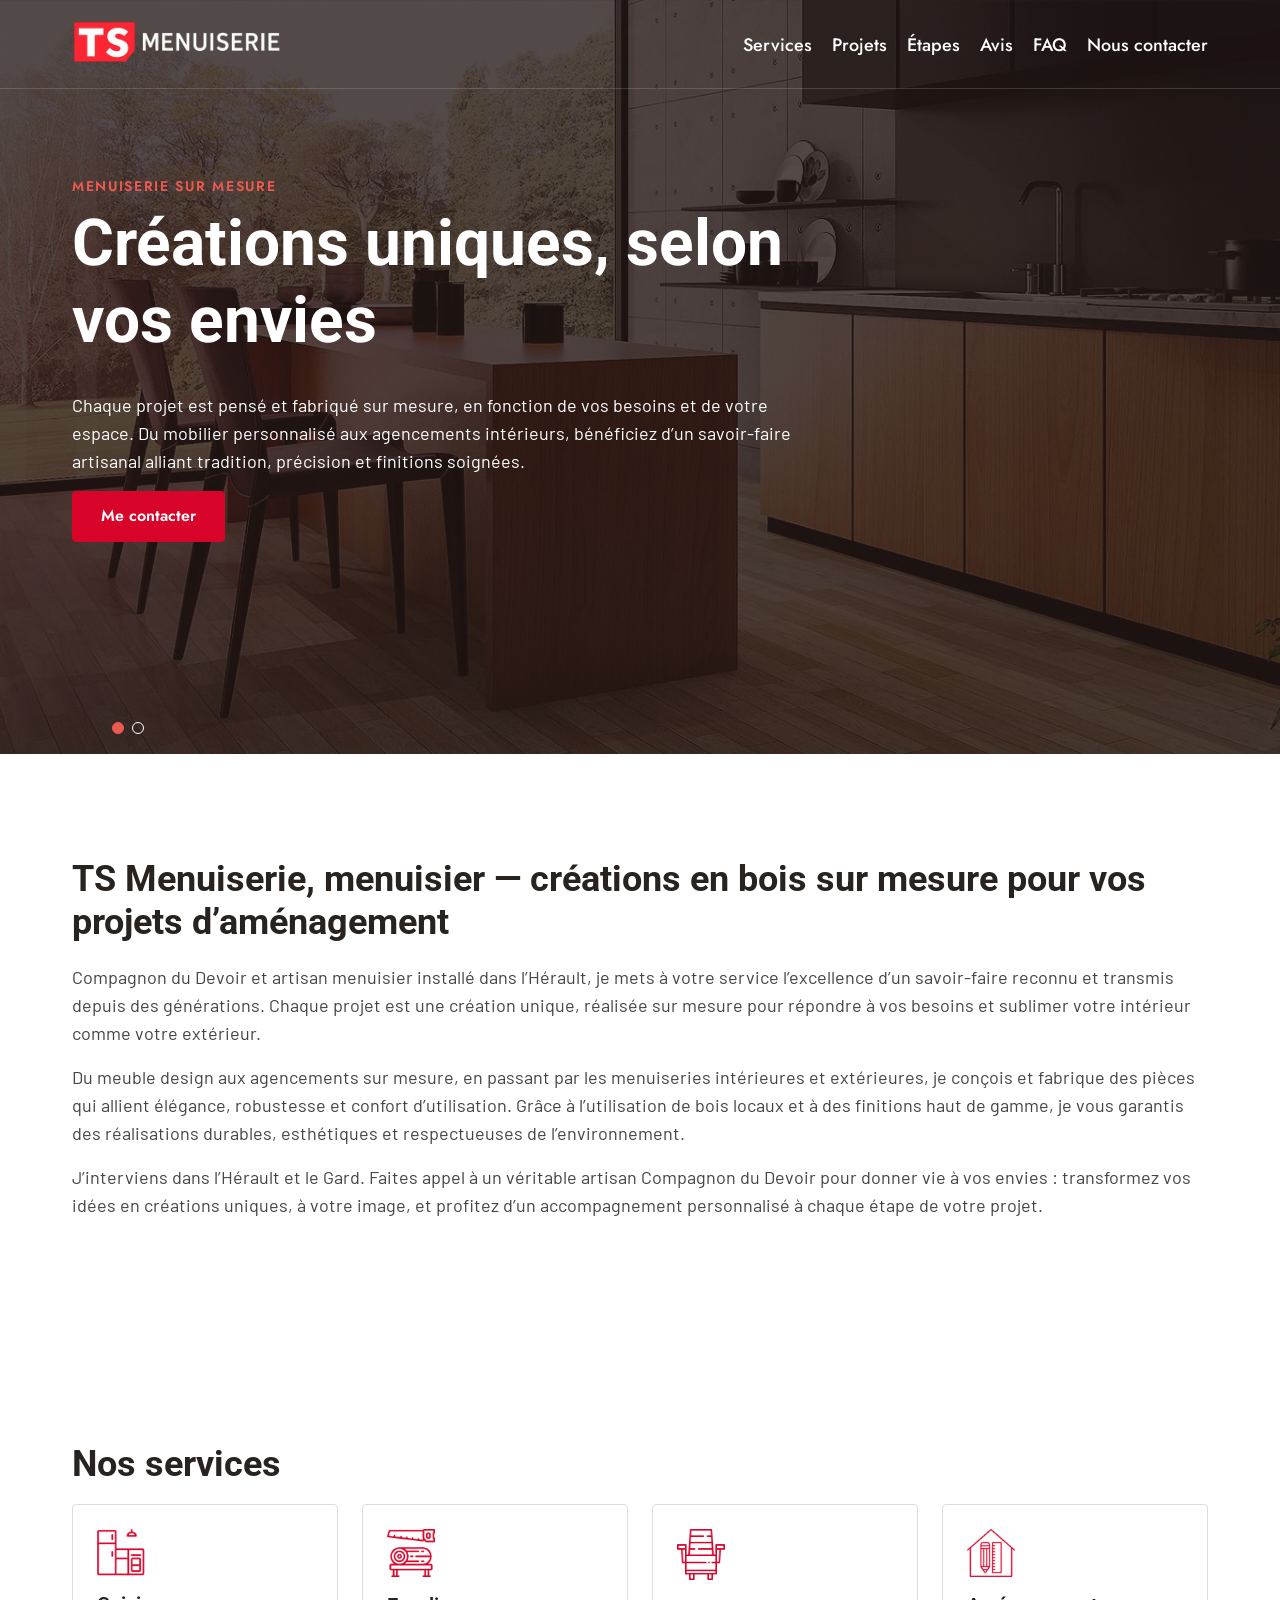
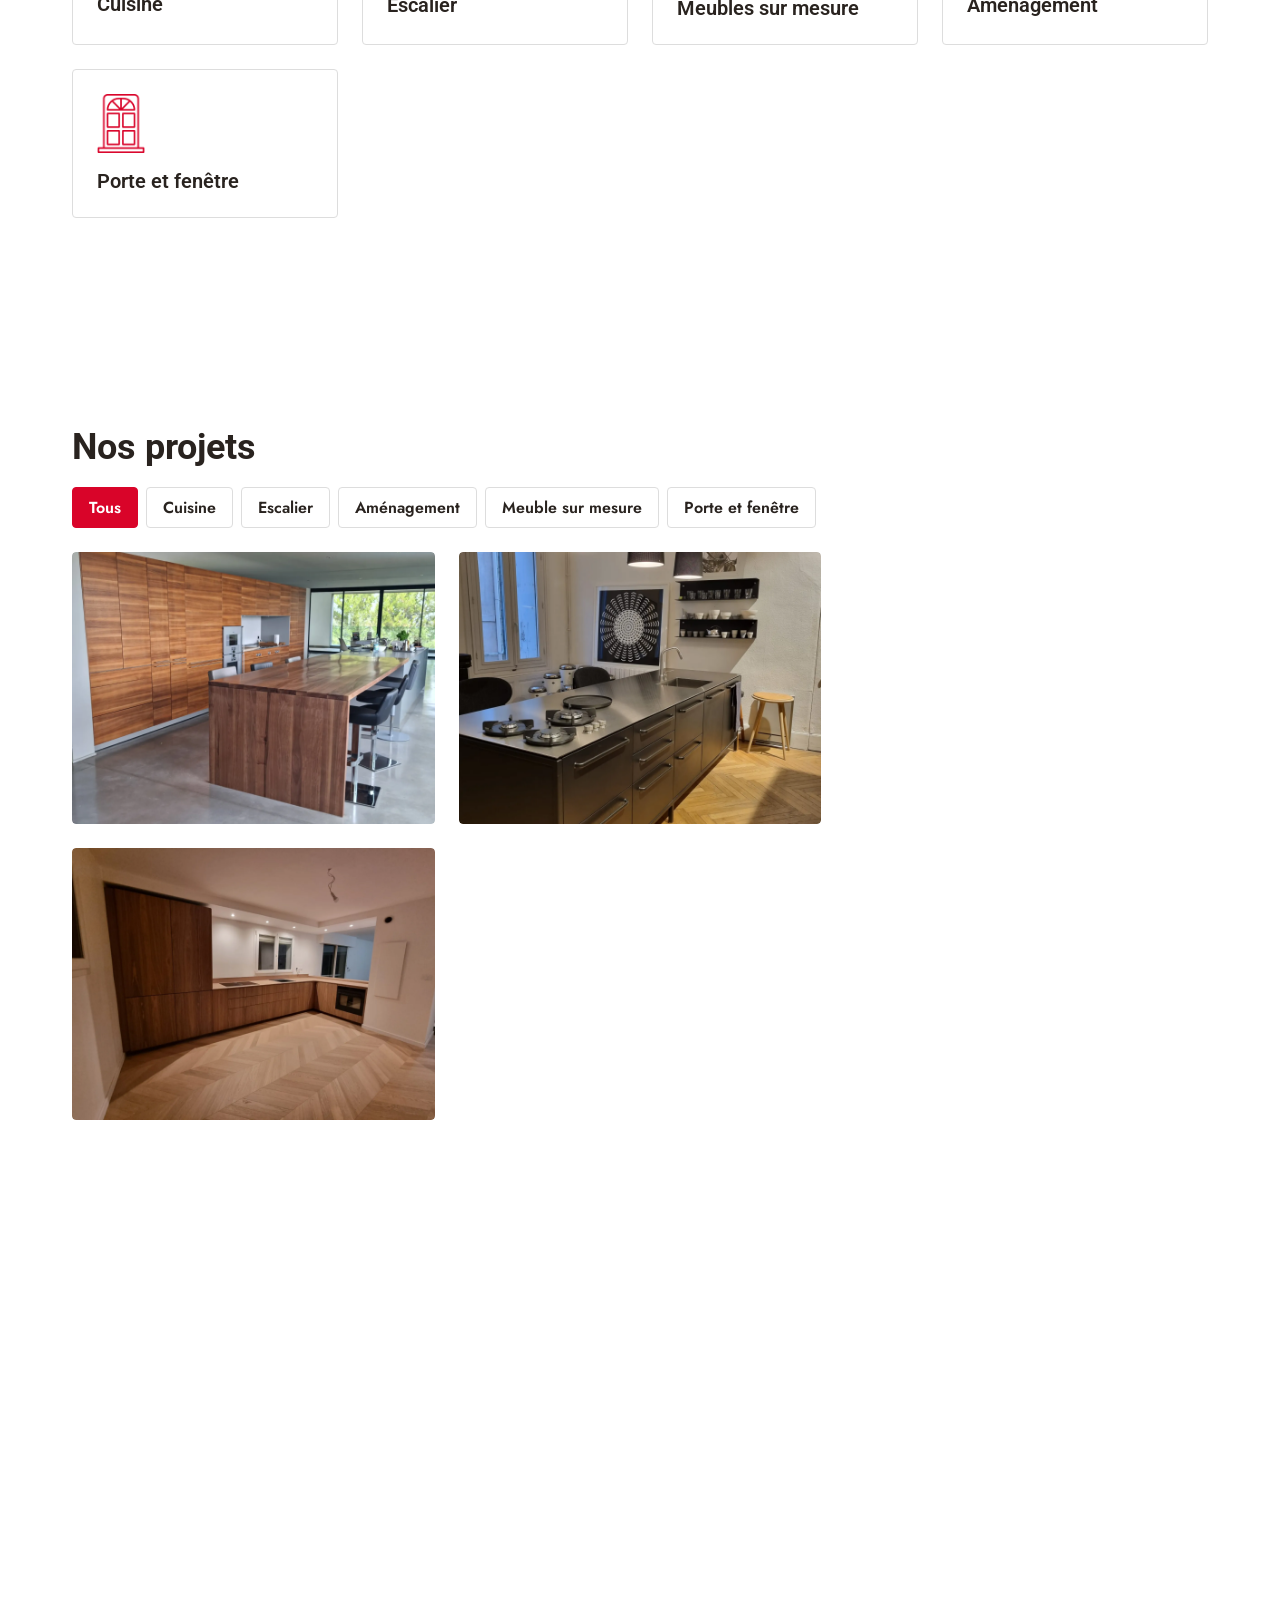
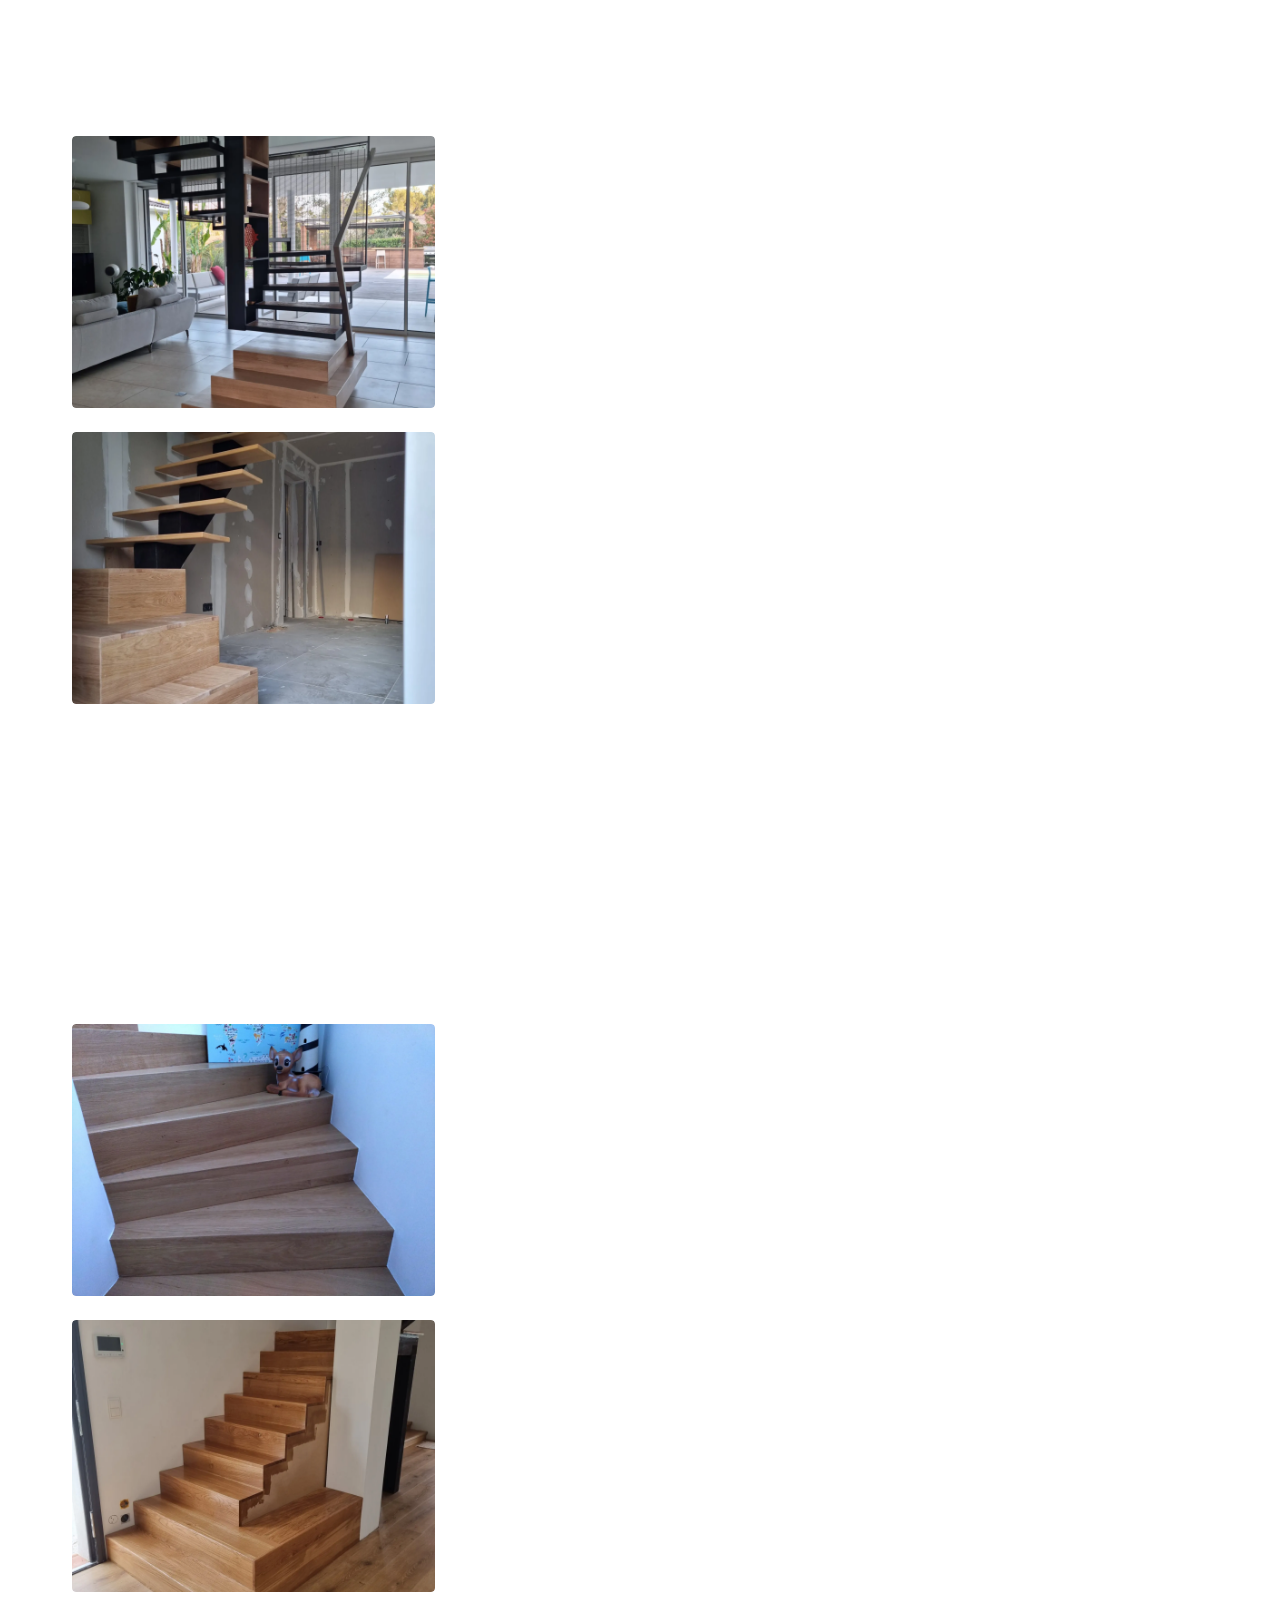
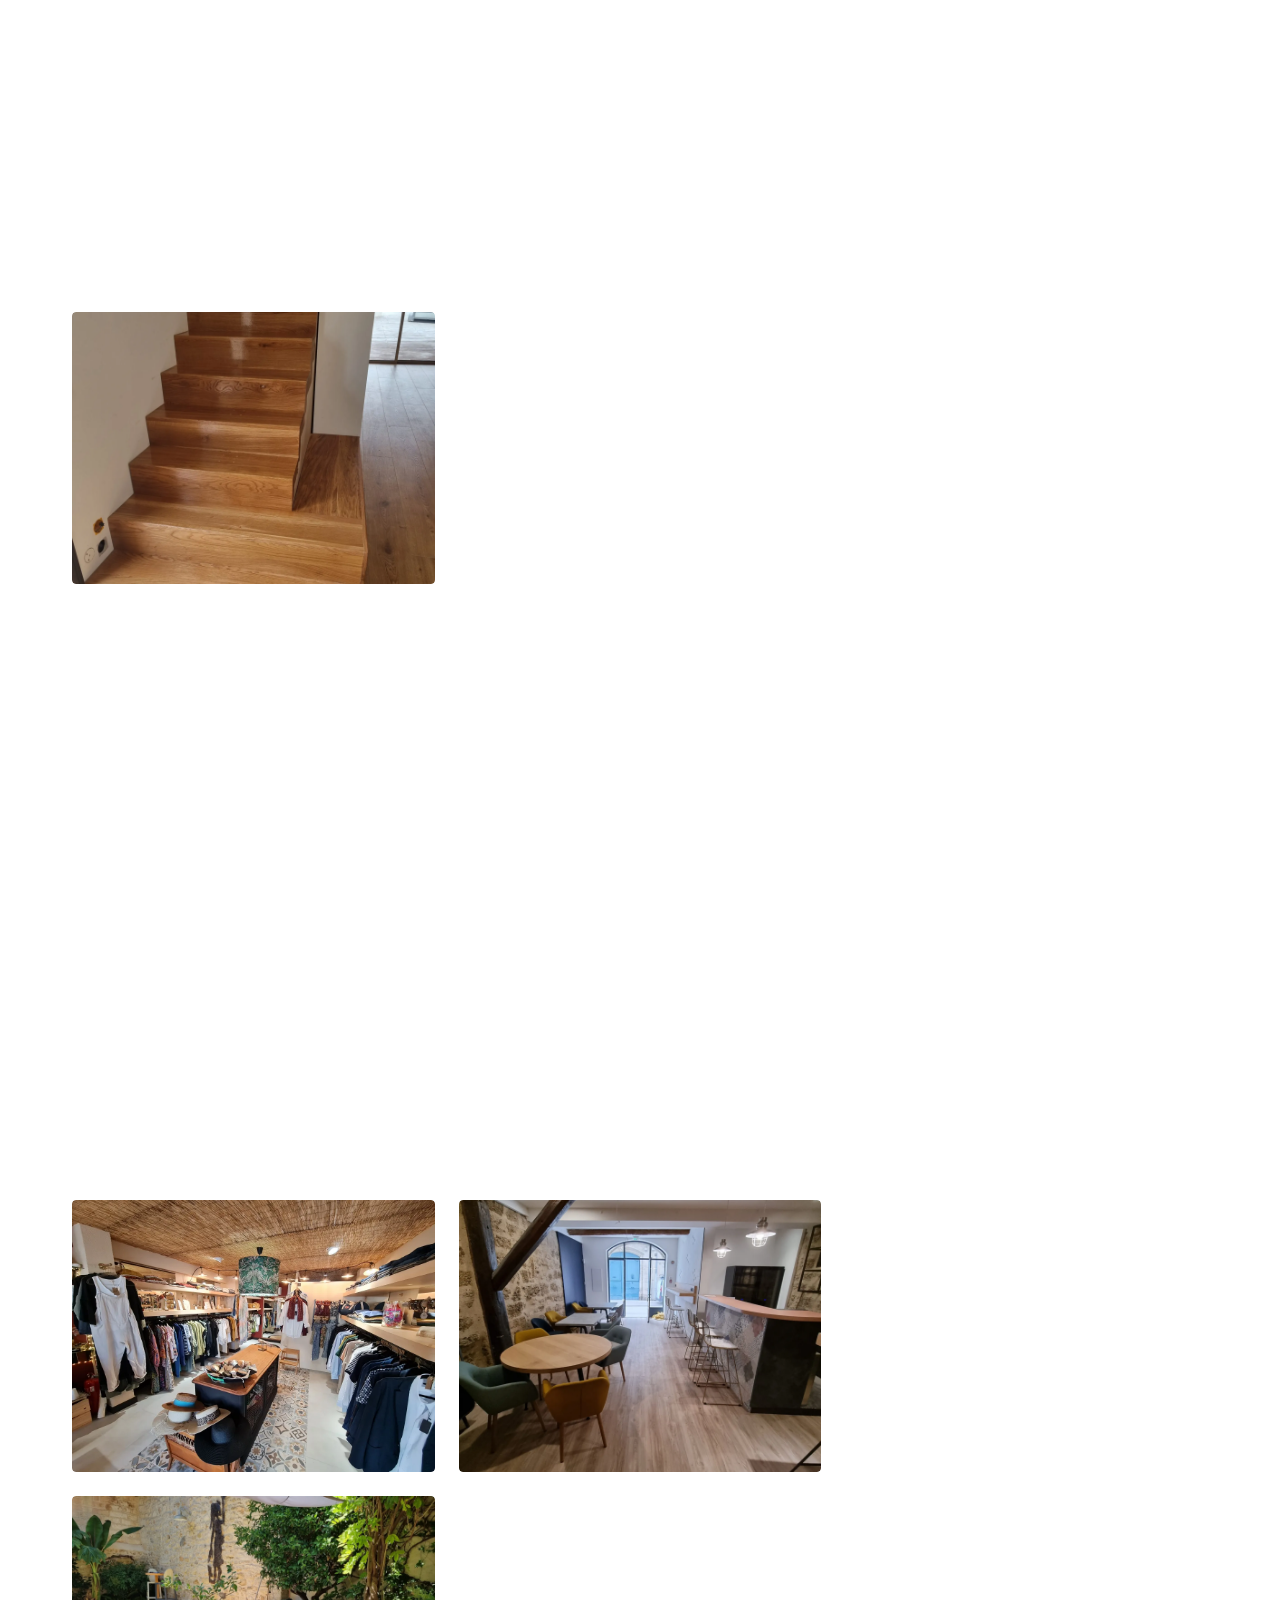
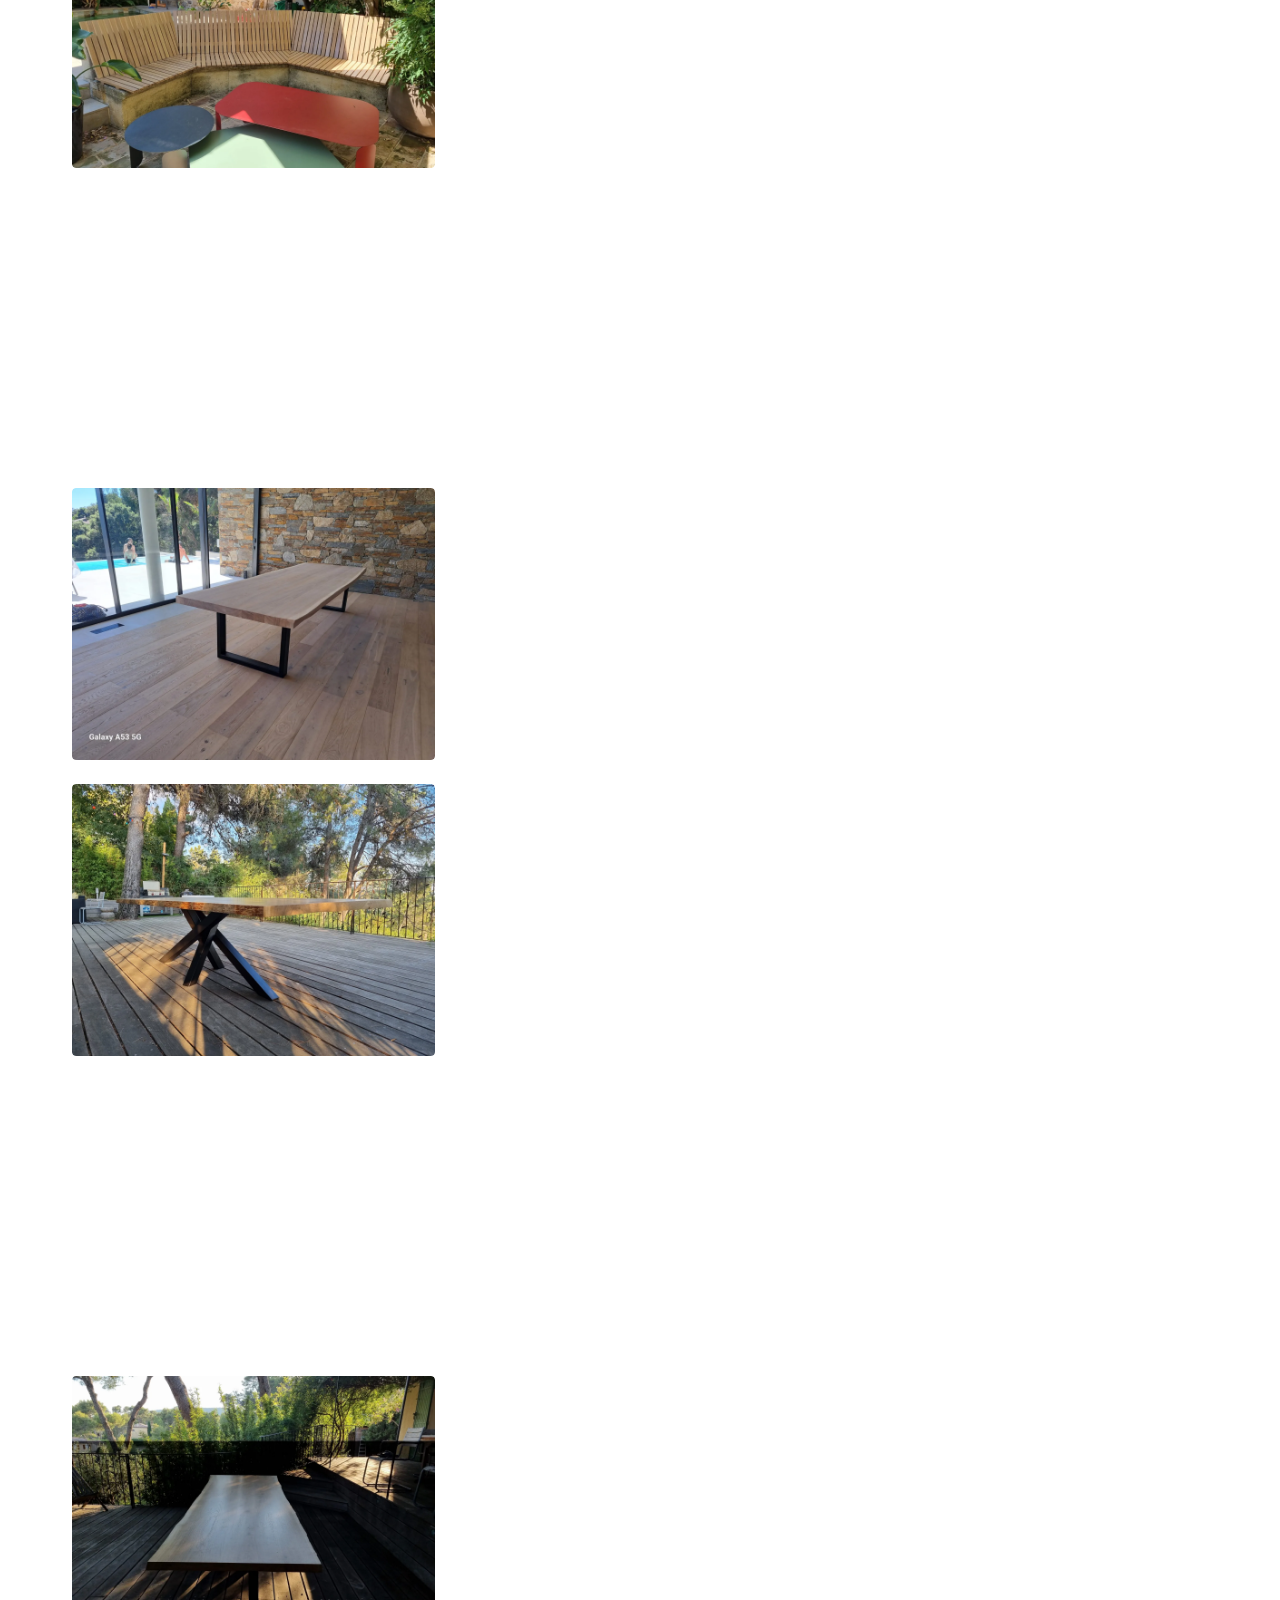
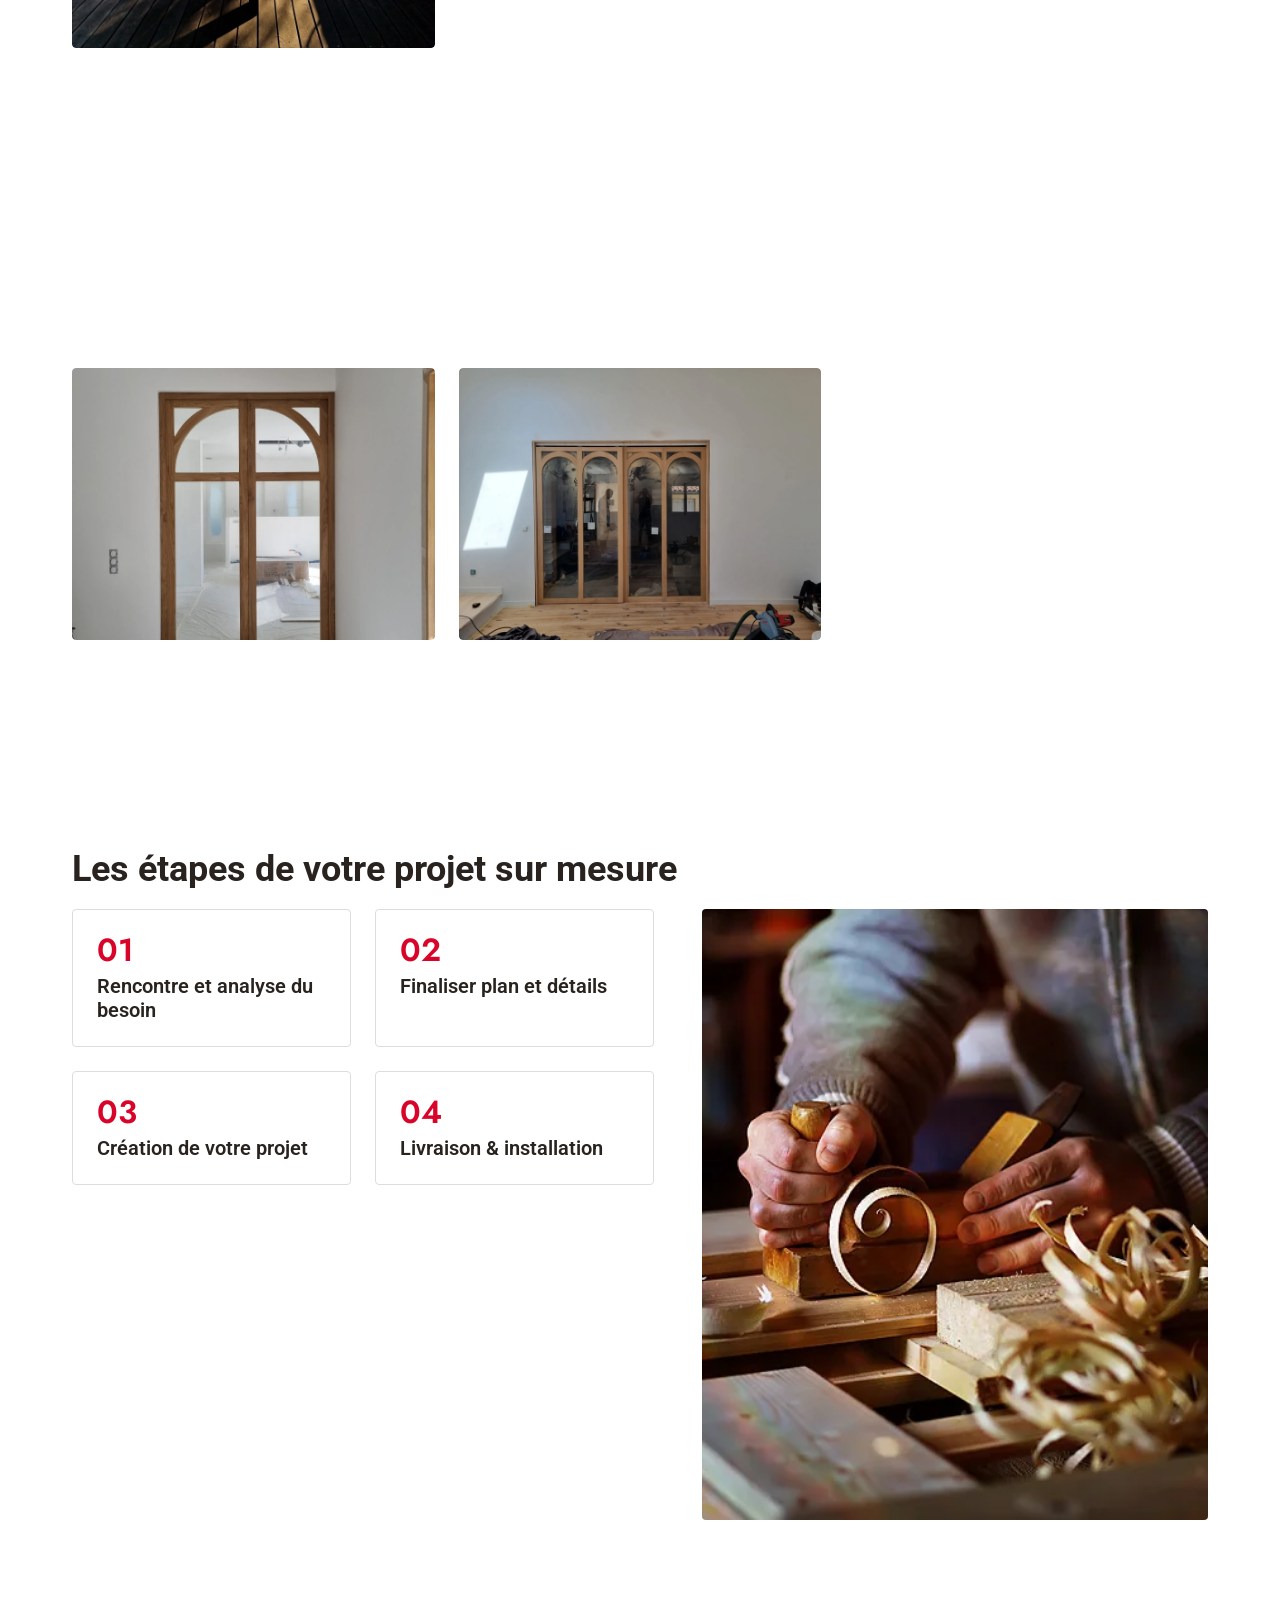
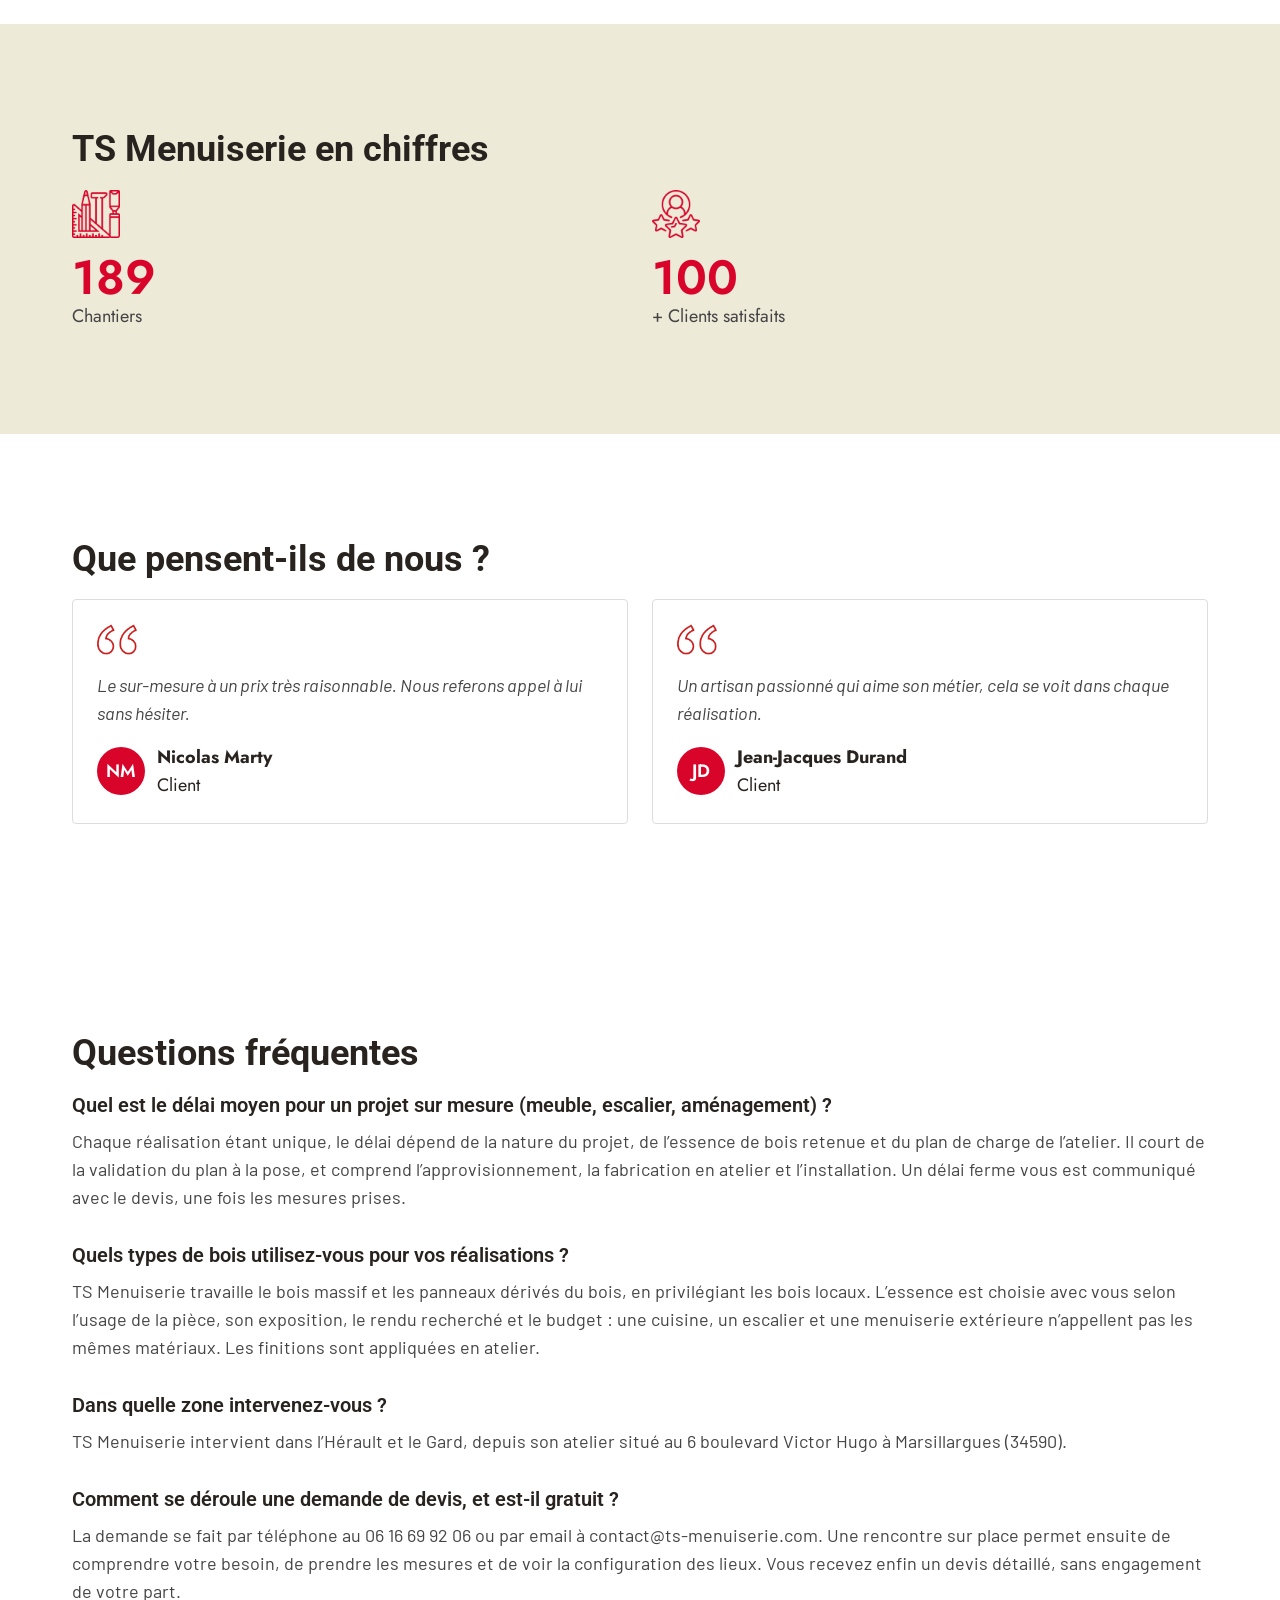
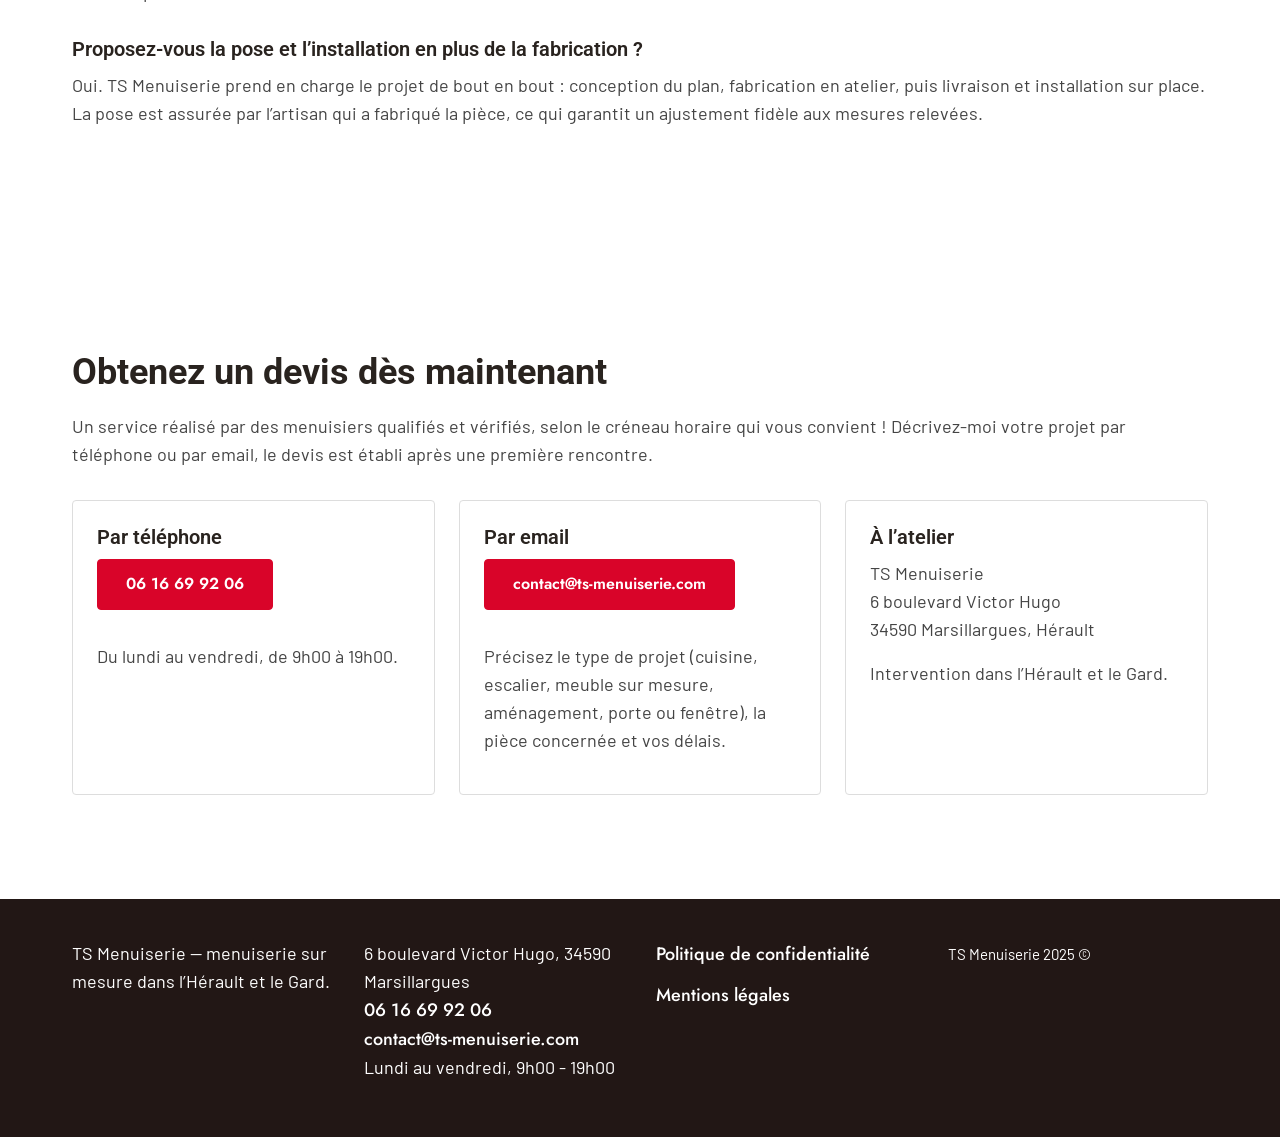
==== commit d1373c1b: "Retour à contact@ts-menuiserie.com Remplace thibaut@ts-menuiserie.fr aux 10 endroits concernés, dont" ====
--- a/index.html
+++ b/index.html
@@ -49,7 +49,7 @@
       "description": "Artisan menuisier Compagnon du Devoir installé à Marsillargues, dans l'Hérault. Cuisines, escaliers, meubles sur mesure, aménagements intérieurs, portes et fenêtres, pour les particuliers de l'Hérault et du Gard.",
       "url": "https://ts-menuiserie.com/",
       "telephone": "+33616699206",
-      "email": "thibaut@ts-menuiserie.fr",
+      "email": "contact@ts-menuiserie.com",
       "priceRange": "€€",
       "address": {
         "@type": "PostalAddress",
@@ -276,7 +276,7 @@
           "name": "Comment se déroule une demande de devis, et est-il gratuit ?",
           "acceptedAnswer": {
             "@type": "Answer",
-            "text": "La demande se fait par téléphone au 06 16 69 92 06 ou par email à thibaut@ts-menuiserie.fr. Une rencontre sur place permet ensuite de comprendre votre besoin, de prendre les mesures et de voir la configuration des lieux. Vous recevez enfin un devis détaillé, sans engagement de votre part."
+            "text": "La demande se fait par téléphone au 06 16 69 92 06 ou par email à contact@ts-menuiserie.com. Une rencontre sur place permet ensuite de comprendre votre besoin, de prendre les mesures et de voir la configuration des lieux. Vous recevez enfin un devis détaillé, sans engagement de votre part."
           }
         },
         {
@@ -864,7 +864,7 @@
     <p>TS Menuiserie intervient dans l’Hérault et le Gard, depuis son atelier situé au 6 boulevard Victor Hugo à Marsillargues (34590).</p>
 
     <h3>Comment se déroule une demande de devis, et est-il gratuit ?</h3>
-    <p>La demande se fait par téléphone au 06 16 69 92 06 ou par email à thibaut@ts-menuiserie.fr. Une rencontre sur place permet ensuite de comprendre votre besoin, de prendre les mesures et de voir la configuration des lieux. Vous recevez enfin un devis détaillé, sans engagement de votre part.</p>
+    <p>La demande se fait par téléphone au 06 16 69 92 06 ou par email à contact@ts-menuiserie.com. Une rencontre sur place permet ensuite de comprendre votre besoin, de prendre les mesures et de voir la configuration des lieux. Vous recevez enfin un devis détaillé, sans engagement de votre part.</p>
 
     <h3>Proposez-vous la pose et l’installation en plus de la fabrication ?</h3>
     <p>Oui. TS Menuiserie prend en charge le projet de bout en bout : conception du plan, fabrication en atelier, puis livraison et installation sur place. La pose est assurée par l’artisan qui a fabriqué la pièce, ce qui garantit un ajustement fidèle aux mesures relevées.</p>
@@ -882,7 +882,7 @@
       </li>
       <li>
         <h3>Par email</h3>
-        <p><a class="bouton" href="mailto:thibaut@ts-menuiserie.fr?subject=Demande%20de%20devis">thibaut@ts-menuiserie.fr</a></p>
+        <p><a class="bouton" href="mailto:contact@ts-menuiserie.com?subject=Demande%20de%20devis">contact@ts-menuiserie.com</a></p>
         <p>Précisez le type de projet (cuisine, escalier, meuble sur mesure, aménagement, porte ou fenêtre), la pièce concernée et vos délais.</p>
       </li>
       <li>
@@ -904,7 +904,7 @@
   <address>
     6 boulevard Victor Hugo, 34590 Marsillargues<br>
     <a href="tel:+33616699206">06 16 69 92 06</a><br>
-    <a href="mailto:thibaut@ts-menuiserie.fr">thibaut@ts-menuiserie.fr</a><br>
+    <a href="mailto:contact@ts-menuiserie.com">contact@ts-menuiserie.com</a><br>
     Lundi au vendredi, 9h00 - 19h00
   </address>
   <nav aria-label="Pages légales">
